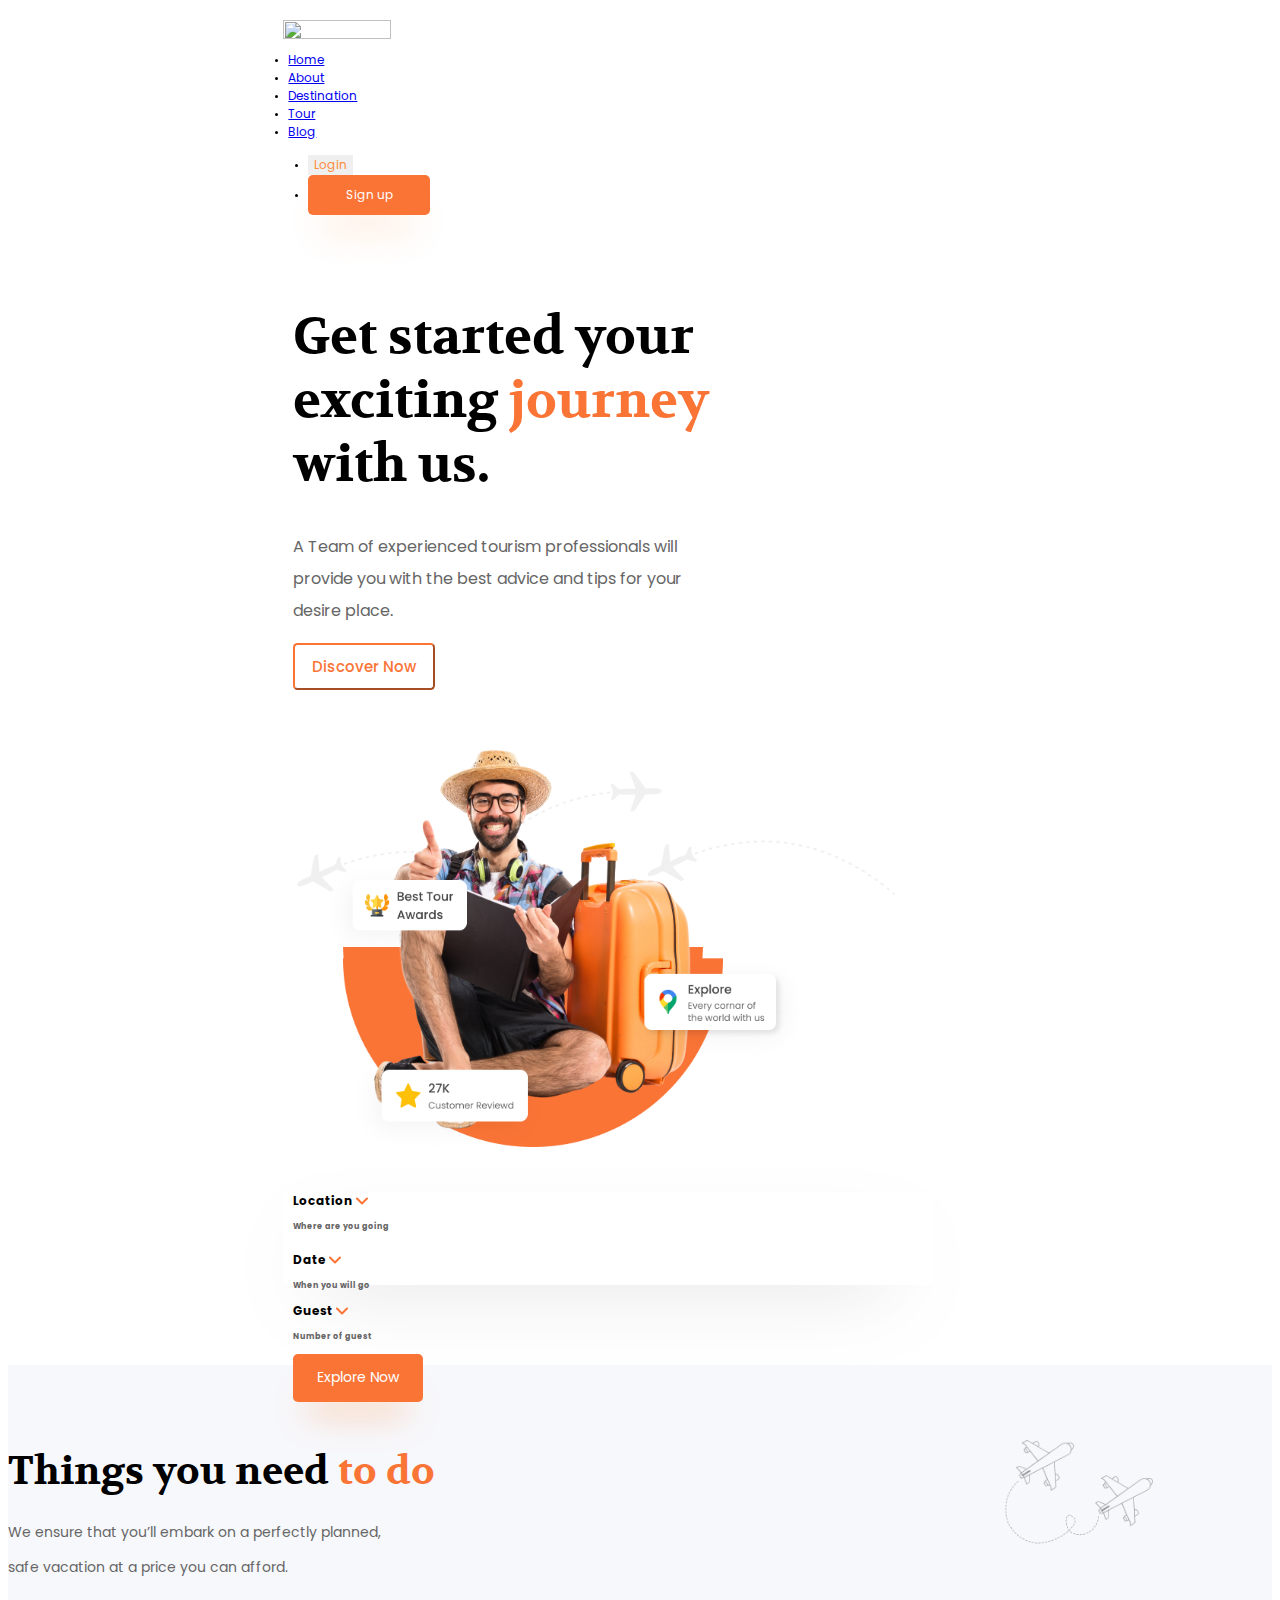
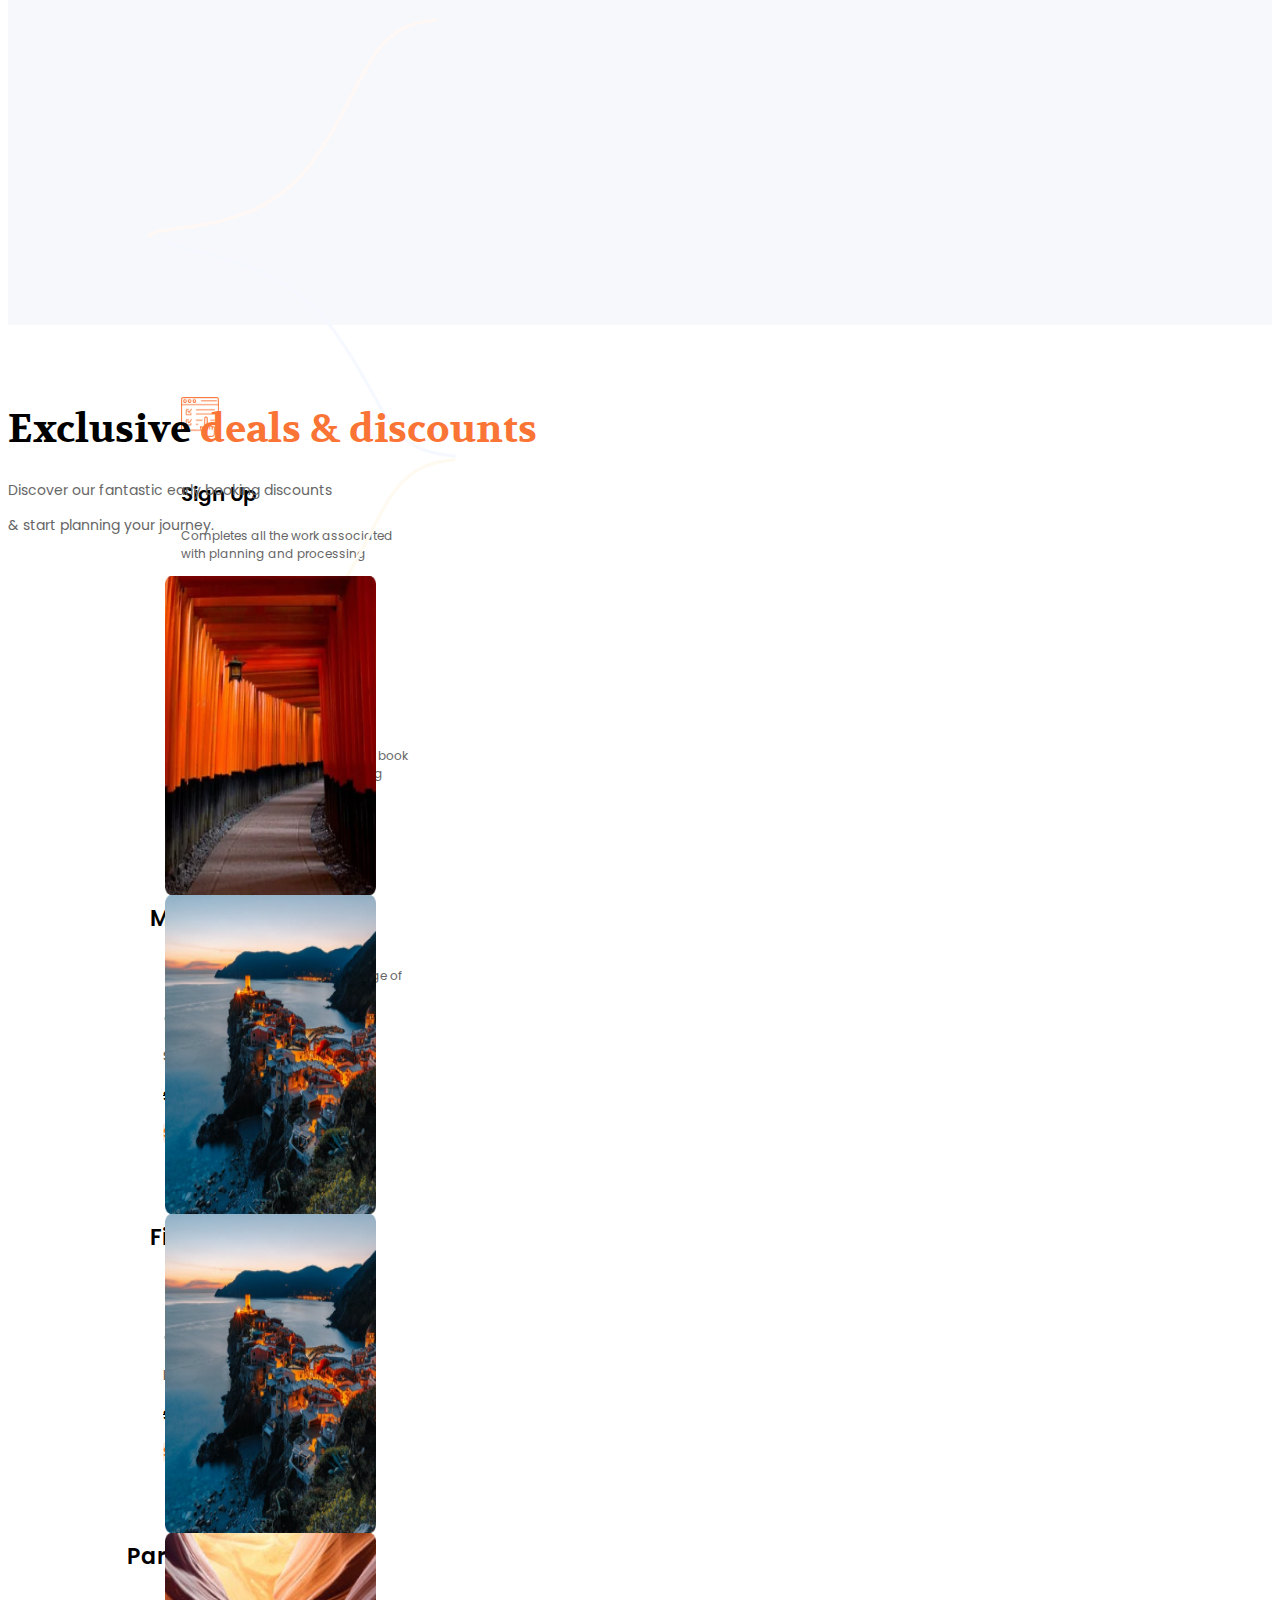
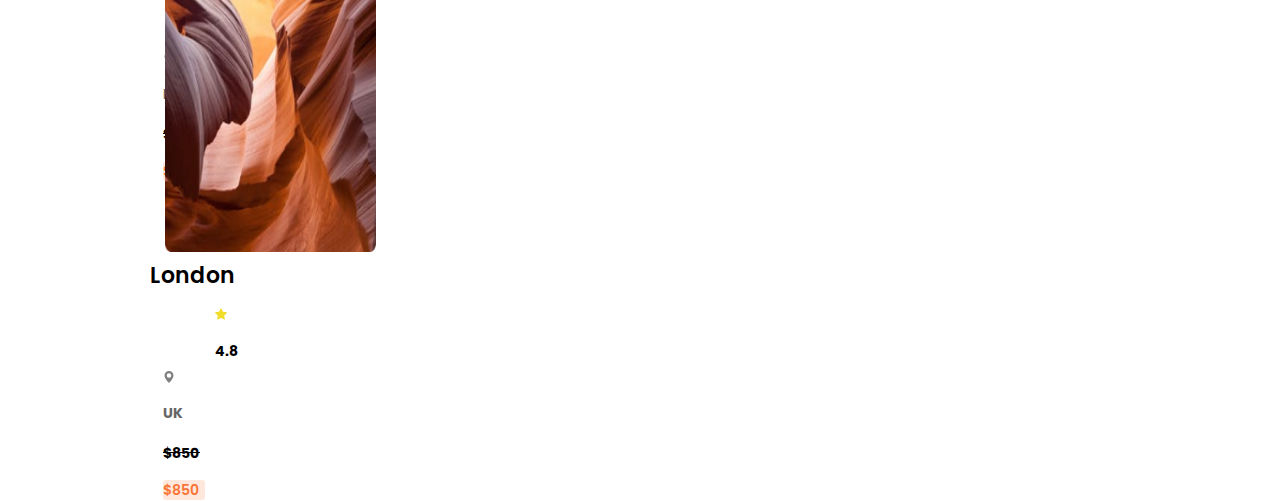
==== Workshop-1/index.html @ 06b434d2 "Completado_#3" ====
<!DOCTYPE html>
<html lang="en">

<head>
    <meta charset="UTF-8">
    <meta name="viewport" content="width=device-width, initial-scale=1.0">
    <title>Document</title>
    <link href="https://cdn.jsdelivr.net/npm/bootstrap@5.0.2/dist/css/bootstrap.min.css" rel="stylesheet"
        integrity="sha384-EVSTQN3/azprG1Anm3QDgpJLIm9Nao0Yz1ztcQTwFspd3yD65VohhpuuCOmLASjC" crossorigin="anonymous">
    <link rel="stylesheet" href="./css/style.css">
    <link rel="preconnect" href="https://fonts.googleapis.com">
    <link rel="preconnect" href="https://fonts.gstatic.com" crossorigin>
    <link href="https://fonts.googleapis.com/css2?family=Volkhov:ital,wght@0,400;0,700;1,400;1,700&display=swap"
        rel="stylesheet">
    <link
        href="https://fonts.googleapis.com/css2?family=Poppins:ital,wght@0,100;0,200;0,300;0,400;0,500;0,600;0,700;0,800;0,900;1,100;1,200;1,300;1,400;1,500;1,600;1,700;1,800;1,900&family=Volkhov:ital,wght@0,400;0,700;1,400;1,700&display=swap"
        rel="stylesheet">
</head>

<body>
    <!--- Espacio Oscar Cruz -->
    <!--<div style="width: 1920px; height: 999px;">-->
    <header style="margin-left: 275.4px; margin-top: 2rem; width: 930px;">
        <nav class="nav-bar navbar-ligth">
            <div class="container-fluid">
                <div class="row">
                    <div class="col-2 d-flex flex-now justify-content-centerr" style=" margin-top: 11px;">
                        <a title="Trabook" href="#"><img src="./imagenes/Logo.png"
                                style="width: 108px; height: 19px;" /></a>
                    </div>
                    <div class="col-8 ">
                        <ul class="navbar-nav d-flex flex-row justify-content-center align-items-center"
                            style="margin-left: -35px;">
                            <li><a href="#" class="nav-link active link-dark m-3 mx-4" id="f-1">Home</a></li>
                            <li><a href="#" class="nav-link active link-dark m-3 mx-4" id="f-1">About</a></li>
                            <li><a href="#" class="nav-link active link-dark m-3 mx-4" id="f-1">Destination</a></li>
                            <li><a href="#" class="nav-link active link-dark m-3 mx-4" id="f-1">Tour</a></li>
                            <li><a href="#" class="nav-link active link-dark" id="f-1">Blog</a></li>
                        </ul>
                    </div>
                    <div class="col-2 d-flex justify-content-center align-items-center" style="margin-left: -15px;">
                        <ul class="navbar-nav d-flex flex-row" style="margin-top: 2px; margin-right: 20px;">
                            <li><button id="f-1" type="button" class="btn btn-primary btn-lg bg-white"
                                    style="margin-right: 42px; color: #FD8D3A; border: none; margin-top: 4px;"> Login
                                </button></li>
                            <li><button id="b-0" type="button" class="btn btn-primary" style="">Sign up </button></li>
                        </ul>
                    </div>
                </div>
            </div>
        </nav>
    </header>
    <div class="container-fluid ">
        <div class="row ">
            <div class="d-flex" style="width: 930px; margin-top: -30px; margin-left: 275.4px;">
                <div class="col-4 " style="width: 420px; height: 382px; margin-left: 0.9375rem; margin-top: 120px;">
                    <h1 id="t-1">Get started your exciting <span> journey </span> with us.</h1>
                    <p id="t-2" class="mt-4">A Team of experienced tourism professionals will provide you with the best
                        advice and tips for your desire place.</p>
                    <button id="b-1" type="button" class="btn btn-outline-success mt-5">Discover Now</button>
                </div>
                <div class="col-8 " style="width: 605px; height: 375px; margin-top: 80px;">
                    <div class="circulo">
                        <img id="img-1" class=" mx-4" src="./Imagenes/Humano2.png" />
                        <img id="img-2" src="./Imagenes/Image.png" />

                    </div>
                </div>
            </div>
        </div>
    </div>
    <div class="container-fluid " style="margin-left: 275.4px; margin-top: 50px; width: 915px;">
        <div id="box-1" class="container " style="width: 650px; height: 93px;">
            <div class="row">
                <div class="d-flex justify-content-center align-items-center "
                    style="margin: 21px auto; height: 51px; width: 630px;">
                    <div class="col-8 ">
                        <div class="row">
                            <div class="d-flex container-fluid">
                                <div id="d-menu" class="col-5  mt-3">
                                    <h1 id="f-menu" style="font-size: 12px;">Location <img
                                            src="./Imagenes/Vector 4855.svg" /></h1>
                                    <h4 id="f-menu2" class="mt-3" style="font-size: 8px;">Where are you going</h4>
                                </div>
                                <div class="col-4  mt-3">
                                    <h1 id="f-menu" style="font-size: 12px;">Date <img
                                            src="./Imagenes/Vector 4855.svg" /></h1>
                                    <h4 id="f-menu2" class="mt-3" style="font-size: 8px;">When you will go</h4>
                                </div>
                                <div class="col-3  mt-3">
                                    <h1 id="f-menu" style="font-size: 12px;">Guest <img
                                            src="./Imagenes/Vector 4855.svg" /></h1>
                                    <h4 id="f-menu2" class="mt-3" style="font-size: 8px;">Number of guest</h4>
                                </div>
                            </div>
                        </div>
                    </div>
                    <div class="col-4  d-flex justify-content-end">
                        <button type="button" id="b-0" style="height: 48px; width: 130px; font-size: 14px;">Explore
                            Now</button>
                    </div>
                </div>
            </div>
        </div>
    </div>
    <div class="container-fluid " style="background-color: #F7F8FC; height: 560px; margin-top: 80px;">
        <img src="./Imagenes/Element-2.png"
            style="margin-left: 990px; margin-top: 75px; width: 155px; height: 105px position: relative;;" />
        <div class="d-flex flex-column justify-content-center align-items-center " style="margin-top: -188px;">
            <h1 id="t-1" style="font-size: 39px; margin-top: 80px;">Things you need <span>to do</span></h1>
            <p id="f-1" class="mt-3" style="font-size: 14px; color: #666666;">We ensure that you’ll embark on a
                perfectly planned, </p>
            <p id="f-1" style="font-size: 14px; color: #666666;">safe vacation at a price you can afford.</p>
        </div>
        <div style="margin: auto; margin-top: 40px; width: 1000px;" class="d-flex justify-content-center ">
            <div class="row row-cols-3 " style="width: 950px; margin: auto;">
                <div class="col  d-flex justify-content-center">
                    <div class="card  bg-white" id="tar-0" style="margin-left: -18px;">
                        <img src="./Imagenes/Vector 4856.png" id="mod" />
                        <img src="./Imagenes/Group (2).png" id="mod-2" />
                        <h1 id="tartex-1" style="margin: 228px 34px;">Sign Up</h1>
                        <p id="f-menu2" style="font-size: 12px; margin: -210px 34px; color: #666666;">Completes all
                            the work associated with planning and processing</p>
                    </div>
                </div>
                <div class="col  d-flex justify-content-center">
                    <div class="card  bg-white" id="tar-0">
                        <img src="./Imagenes/Vector 4856 (1).png" id="mod" />
                        <img src="./Imagenes/Group.png" id="mod-2" />
                        <h1 id="tartex-1" style="margin: 228px 34px;">Worth of money</h1>
                        <p id="f-menu2" style="font-size: 12px; margin: -210px 34px; color: #666666;">After
                            successful access then book from exclusive deals & pricing</p>
                    </div>
                </div>
                <div class="col  d-flex justify-content-center">
                    <div class="card  bg-white" id="tar-0" style="margin-right: -18px;">
                        <img src="./Imagenes/Vector 4857.png" id="mod" />
                        <img src="./Imagenes/Group (1).png" id="mod-2" />
                        <h1 id="tartex-1" style="margin: 228px 34px;">Exiting travel</h1>
                        <p id="f-menu2" style="font-size: 12px; margin: -210px 34px; color: #666666;">Start and
                            explore a wide range of exciting travel experience.</p>
                    </div>
                </div>
            </div>
        </div>
    </div>

    <div class="container-fluid " style="height: 700px;">
        <div class="d-flex flex-column justify-content-center align-items-center ">
            <h1 id="t-1" style="font-size: 39px; margin-top: 80px;">Exclusive <span>deals & discounts</span></h1>
            <p id="f-1" class="mt-3" style="font-size: 14px; color: #666666;">Discover our fantastic early booking
                discounts </p>
            <p id="f-1" style="font-size: 14px; color: #666666;">& start planning your journey.</p>
        </div>
        <div style="margin: auto; margin-top: 40px; width: 1000px;" class="d-flex justify-content-center ">
            <div class="row row-cols-4 " style="width: 950px; margin: auto;">
                <div class="col  d-flex justify-content-center">
                    <div class="card  bg-white" id="tar-1">
                        <img src="./Imagenes/Image (1).png" class="card-img-top" id="mod" />
                        <div class="card-body">
                            <div class="row row-cols-2  card-title text-center">
                                <div class="col ">
                                    <h1 style="margin-left: -15px; margin-top: 5px; font-size: 22px;" id="tartex-1">
                                        Madrid</h1>
                                </div>
                                <div class="col d-flex">
                                    <div class="d-flex" style="margin: 11px 50px;">
                                        <svg style="margin-top: 1.5px;" xmlns="http://www.w3.org/2000/svg" width="12"
                                            height="12" fill="#f0dd2a" class="bi bi-star-fill" viewBox="0 0 16 16">
                                            <path
                                                d="M3.612 15.443c-.386.198-.824-.149-.746-.592l.83-4.73L.173 6.765c-.329-.314-.158-.888.283-.95l4.898-.696L7.538.792c.197-.39.73-.39.927 0l2.184 4.327 4.898.696c.441.062.612.636.282.95l-3.522 3.356.83 4.73c.078.443-.36.79-.746.592L8 13.187l-4.389 2.256z" />
                                        </svg>
                                        <h4 class="ms-2" id="f-menu" style="font-size: 14px;">4.8</h4>
                                    </div>
                                </div>
                            </div>
                            <div class="row row-cols-2  card-title text-center" style="margin-top: -12px;">
                                <div class="col d-flex">
                                    <div class="d-flex" style="margin: 11px -2px;">
                                        <svg style="margin-top: 2px;" xmlns="http://www.w3.org/2000/svg" width="12"
                                            height="12" fill="gray" class="bi bi-geo-alt-fill" viewBox="0 0 16 16">
                                            <path
                                                d="M8 16s6-5.686 6-10A6 6 0 0 0 2 6c0 4.314 6 10 6 10m0-7a3 3 0 1 1 0-6 3 3 0 0 1 0 6" />
                                        </svg>
                                        <h4 class="ms-2" id="f-menu2" style="font-size: 14px;">Spain</h4>
                                    </div>
                                </div>
                                <div class="col d-flex">
                                    <div class="d-flex" style="margin: 11px -2px;">
                                        <h4 id="f-menu" style="font-size: 14px; text-decoration: line-through;">$950
                                        </h4>
                                        <h4 class="ms-4  d-flex justify-content-center align-items-center" id="price">
                                            $850</h4>
                                    </div>
                                </div>
                            </div>
                        </div>
                    </div>
                </div>
                <div class="col  d-flex justify-content-center">
                    <div class="card  bg-white" id="tar-1">
                        <img src="./Imagenes/Image (2).png" class="card-img-top" id="mod" />
                        <div class="card-body">
                            <div class="row row-cols-2  card-title text-center">
                                <div class="col ">
                                    <h1 style="margin-left: -15px; margin-top: 5px; font-size: 22px;" id="tartex-1">
                                        Firenze</h1>
                                </div>
                                <div class="col d-flex">
                                    <div class="d-flex" style="margin: 11px 50px;">
                                        <svg style="margin-top: 1.5px;" xmlns="http://www.w3.org/2000/svg" width="12"
                                            height="12" fill="#f0dd2a" class="bi bi-star-fill" viewBox="0 0 16 16">
                                            <path
                                                d="M3.612 15.443c-.386.198-.824-.149-.746-.592l.83-4.73L.173 6.765c-.329-.314-.158-.888.283-.95l4.898-.696L7.538.792c.197-.39.73-.39.927 0l2.184 4.327 4.898.696c.441.062.612.636.282.95l-3.522 3.356.83 4.73c.078.443-.36.79-.746.592L8 13.187l-4.389 2.256z" />
                                        </svg>
                                        <h4 class="ms-2" id="f-menu" style="font-size: 14px;">4.5</h4>
                                    </div>
                                </div>
                            </div>
                            <div class="row row-cols-2  card-title text-center" style="margin-top: -12px;">
                                <div class="col d-flex">
                                    <div class="d-flex" style="margin: 11px -2px;">
                                        <svg style="margin-top: 2px;" xmlns="http://www.w3.org/2000/svg" width="12"
                                            height="12" fill="gray" class="bi bi-geo-alt-fill" viewBox="0 0 16 16">
                                            <path
                                                d="M8 16s6-5.686 6-10A6 6 0 0 0 2 6c0 4.314 6 10 6 10m0-7a3 3 0 1 1 0-6 3 3 0 0 1 0 6" />
                                        </svg>
                                        <h4 class="ms-2" id="f-menu2" style="font-size: 14px;">Italy</h4>
                                    </div>
                                </div>
                                <div class="col d-flex">
                                    <div class="d-flex" style="margin: 11px -2px;">
                                        <h4 id="f-menu" style="font-size: 14px; text-decoration: line-through;">$850
                                        </h4>
                                        <h4 class="ms-4  d-flex justify-content-center align-items-center" id="price">
                                            $750</h4>
                                    </div>
                                </div>
                            </div>
                        </div>
                    </div>
                </div>
                <div class="col  d-flex justify-content-center">
                    <div class="card  bg-white" id="tar-1">
                        <img src="./Imagenes/Image (2).png" class="card-img-top" id="mod" />
                        <div class="card-body">
                            <div class="row row-cols-2  card-title text-center">
                                <div class="col ">
                                    <h1 style="margin-left: -38px; margin-top: 5px; font-size: 22px;" id="tartex-1">
                                        Paris</h1>
                                </div>
                                <div class="col d-flex">
                                    <div class="d-flex" style="margin: 11px 50px;">
                                        <svg style="margin-top: 1.5px;" xmlns="http://www.w3.org/2000/svg" width="12"
                                            height="12" fill="#f0dd2a" class="bi bi-star-fill" viewBox="0 0 16 16">
                                            <path
                                                d="M3.612 15.443c-.386.198-.824-.149-.746-.592l.83-4.73L.173 6.765c-.329-.314-.158-.888.283-.95l4.898-.696L7.538.792c.197-.39.73-.39.927 0l2.184 4.327 4.898.696c.441.062.612.636.282.95l-3.522 3.356.83 4.73c.078.443-.36.79-.746.592L8 13.187l-4.389 2.256z" />
                                        </svg>
                                        <h4 class="ms-2" id="f-menu" style="font-size: 14px;">4.4</h4>
                                    </div>
                                </div>
                            </div>
                            <div class="row row-cols-2  card-title text-center" style="margin-top: -12px;">
                                <div class="col d-flex">
                                    <div class="d-flex" style="margin: 11px -2px;">
                                        <svg style="margin-top: 2px;" xmlns="http://www.w3.org/2000/svg" width="12"
                                            height="12" fill="gray" class="bi bi-geo-alt-fill" viewBox="0 0 16 16">
                                            <path
                                                d="M8 16s6-5.686 6-10A6 6 0 0 0 2 6c0 4.314 6 10 6 10m0-7a3 3 0 1 1 0-6 3 3 0 0 1 0 6" />
                                        </svg>
                                        <h4 class="ms-2" id="f-menu2" style="font-size: 14px;">France</h4>
                                    </div>
                                </div>
                                <div class="col d-flex">
                                    <div class="d-flex" style="margin: 11px -2px;">
                                        <h4 id="f-menu" style="font-size: 14px; text-decoration: line-through;">$699
                                        </h4>
                                        <h4 class="ms-4  d-flex justify-content-center align-items-center" id="price">
                                            $599</h4>
                                    </div>
                                </div>
                            </div>
                        </div>
                    </div>
                </div>
                <div class="col  d-flex justify-content-center">
                    <div class="card  bg-white" id="tar-1">
                        <img src="./Imagenes/Image (3).png" class="card-img-top" id="mod" />
                        <div class="card-body">
                            <div class="row row-cols-2  card-title text-center">
                                <div class="col ">
                                    <h1 style="margin-left: -15px; margin-top: 5px; font-size: 22px;" id="tartex-1">
                                        London</h1>
                                </div>
                                <div class="col d-flex">
                                    <div class="d-flex" style="margin: 11px 50px;">
                                        <svg style="margin-top: 1.5px;" xmlns="http://www.w3.org/2000/svg" width="12"
                                            height="12" fill="#f0dd2a" class="bi bi-star-fill" viewBox="0 0 16 16">
                                            <path
                                                d="M3.612 15.443c-.386.198-.824-.149-.746-.592l.83-4.73L.173 6.765c-.329-.314-.158-.888.283-.95l4.898-.696L7.538.792c.197-.39.73-.39.927 0l2.184 4.327 4.898.696c.441.062.612.636.282.95l-3.522 3.356.83 4.73c.078.443-.36.79-.746.592L8 13.187l-4.389 2.256z" />
                                        </svg>
                                        <h4 class="ms-2" id="f-menu" style="font-size: 14px;">4.8</h4>
                                    </div>
                                </div>
                            </div>
                            <div class="row row-cols-2  card-title text-center" style="margin-top: -12px;">
                                <div class="col d-flex">
                                    <div class="d-flex" style="margin: 11px -2px;">
                                        <svg style="margin-top: 2px;" xmlns="http://www.w3.org/2000/svg" width="12"
                                            height="12" fill="gray" class="bi bi-geo-alt-fill" viewBox="0 0 16 16">
                                            <path
                                                d="M8 16s6-5.686 6-10A6 6 0 0 0 2 6c0 4.314 6 10 6 10m0-7a3 3 0 1 1 0-6 3 3 0 0 1 0 6" />
                                        </svg>
                                        <h4 class="ms-2" id="f-menu2" style="font-size: 14px;">UK</h4>
                                    </div>
                                </div>
                                <div class="col d-flex">
                                    <div class="d-flex" style="margin: 11px -2px;">
                                        <h4 id="f-menu" style="font-size: 14px; text-decoration: line-through;">$850
                                        </h4>
                                        <h4 class="ms-4  d-flex justify-content-center align-items-center" id="price">
                                            $850</h4>
                                    </div>
                                </div>
                            </div>
                        </div>
                    </div>
                </div>
            </div>
        </div>
    </div>
    <div style="height: 600px;">

    </div>
    <!--</div>-->
    <!--/////////////////////-->




    <!-- Espacio Juan Pablo  -->
    <!--/////////////////////-->





    <!--Espacio Juan Fernando-->
    <!--/////////////////////-->
</body>

</html>
---- Workshop-1/css/style.css ----
:root{
    --color-primario:rgb(250, 116, 54);    
    --color-secundario:black;
    --color-fondo: #FEFCFB;
}

html{       
    box-sizing: border-box;
    font-size: 62.5%;
    scroll-snap-type: y mandatory;
}
    
*, *:before, *:after {
    box-sizing: inherit;
}


#f-1{
    font-family: "Poppins", sans-serif;
    font-size: 12px;

}

#b-0{
    font-family: "Poppins", sans-serif;
    font-size: 12px;    
    box-shadow: -1px 28px 34px -16px rgba(253,141,58,0.44);
    width: 122px; 
    height: 40px; 
    background-color:  #FA7436; 
    color: white; 
    border: none;
    border-radius: 5px;
}

span{
    color: var(--color-primario);
}

#t-1{
    font-size: 51px;
    font-family: 'Volkhov', serif;
    font-weight: 700;
    font-style: bold;
}
#t-2{
    font-size: 16px;
    font-family: "Poppins", sans-serif;
    text-align: left;
    line-height: 32px;
    color: #666666;
}
#b-1{
    border-color: var(--color-primario);
    background-color: white;
    color: var(--color-primario);
    border-radius: 4.5px 4.5px 4.5px 4.5px;
    width: 142px;   
    height: 47px;
    font-family: "Poppins", sans-serif;
    font-size: 15px;
    font-weight: 500;
    font-style: medium;
}


.circulo{
        border-radius: 50%;
        width: 360px;
        height: 360px;
        margin-left: 60px;
        margin-top: 7.5px;
        background:  linear-gradient(to top,#FA7436 50%,white 0);
}

#img-1{
    margin-top: -20px;
    height: 400px;
    width: 380px;
}

#img-2{
    width: 598px;
    margin-left: -46px;
    margin-top: -482px;
}

#box-1{
    border-radius: 6px;
    background-color: #ffffff;
    box-shadow: -5px 28px 80px -42px rgba(0,0,0,0.6);
}
#f-menu{
    font-family: "Poppins", sans-serif;
}
#f-menu2{
    font-family: "Poppins", sans-serif;
    color: #666666;
}
#d-menu{
    height: 51px;
}
#tar-0{
    height: 220px;
    width: 291px;
    border-radius: 6px;
    border: none;
}

#tar-1{
    height: 319px;
    width: 211px;
    border-radius: 6px;
    
}

#mod{
    height: 100%;
    width: 100%;
}
#mod-2{
    height: 40px;
    width: 38px;
    margin: -188px 34px;
}

#tartex-1{
    font-family: "Poppins", sans-serif;
    font-weight: 600;
    font-style: bold;
    font-size: 20px;
}

#price{
    margin-top: -2px;
    background-color: rgba(255, 231, 219, 1);
    color: var(--color-primario);
    width: 42px;
    height: 20px;
    border-radius: 3px;
    font-family: "Poppins", sans-serif;
    font-weight: 600;
    font-style: bold;
    font-size: 14px;
}

.cuadrado {
    width: 150px;           /* Ancho de 150 píxeles */
    height: 150px;          /* Alto de 150 píxeles */
    background: red;        /* Fondo de color rojo */
    border: 1px solid #000; /* Borde color negro y de 1 píxel de grosor */
  }
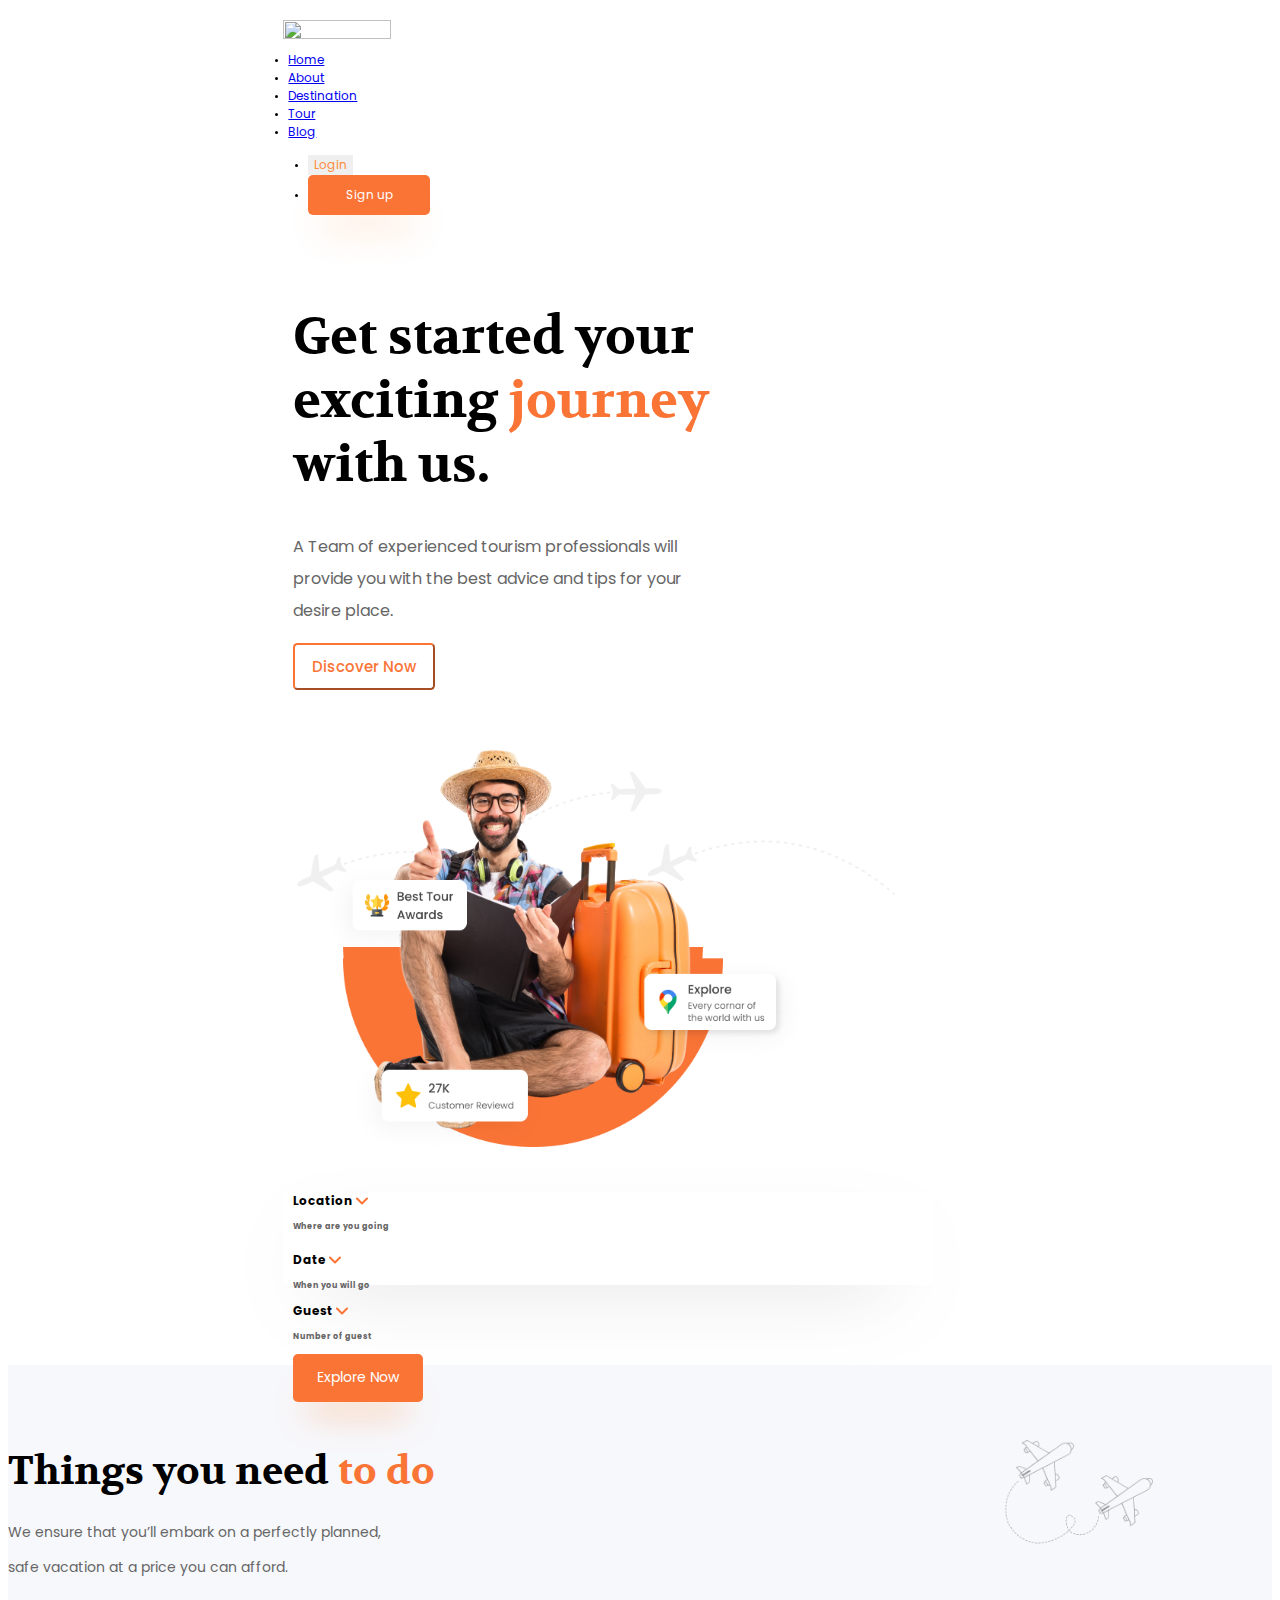
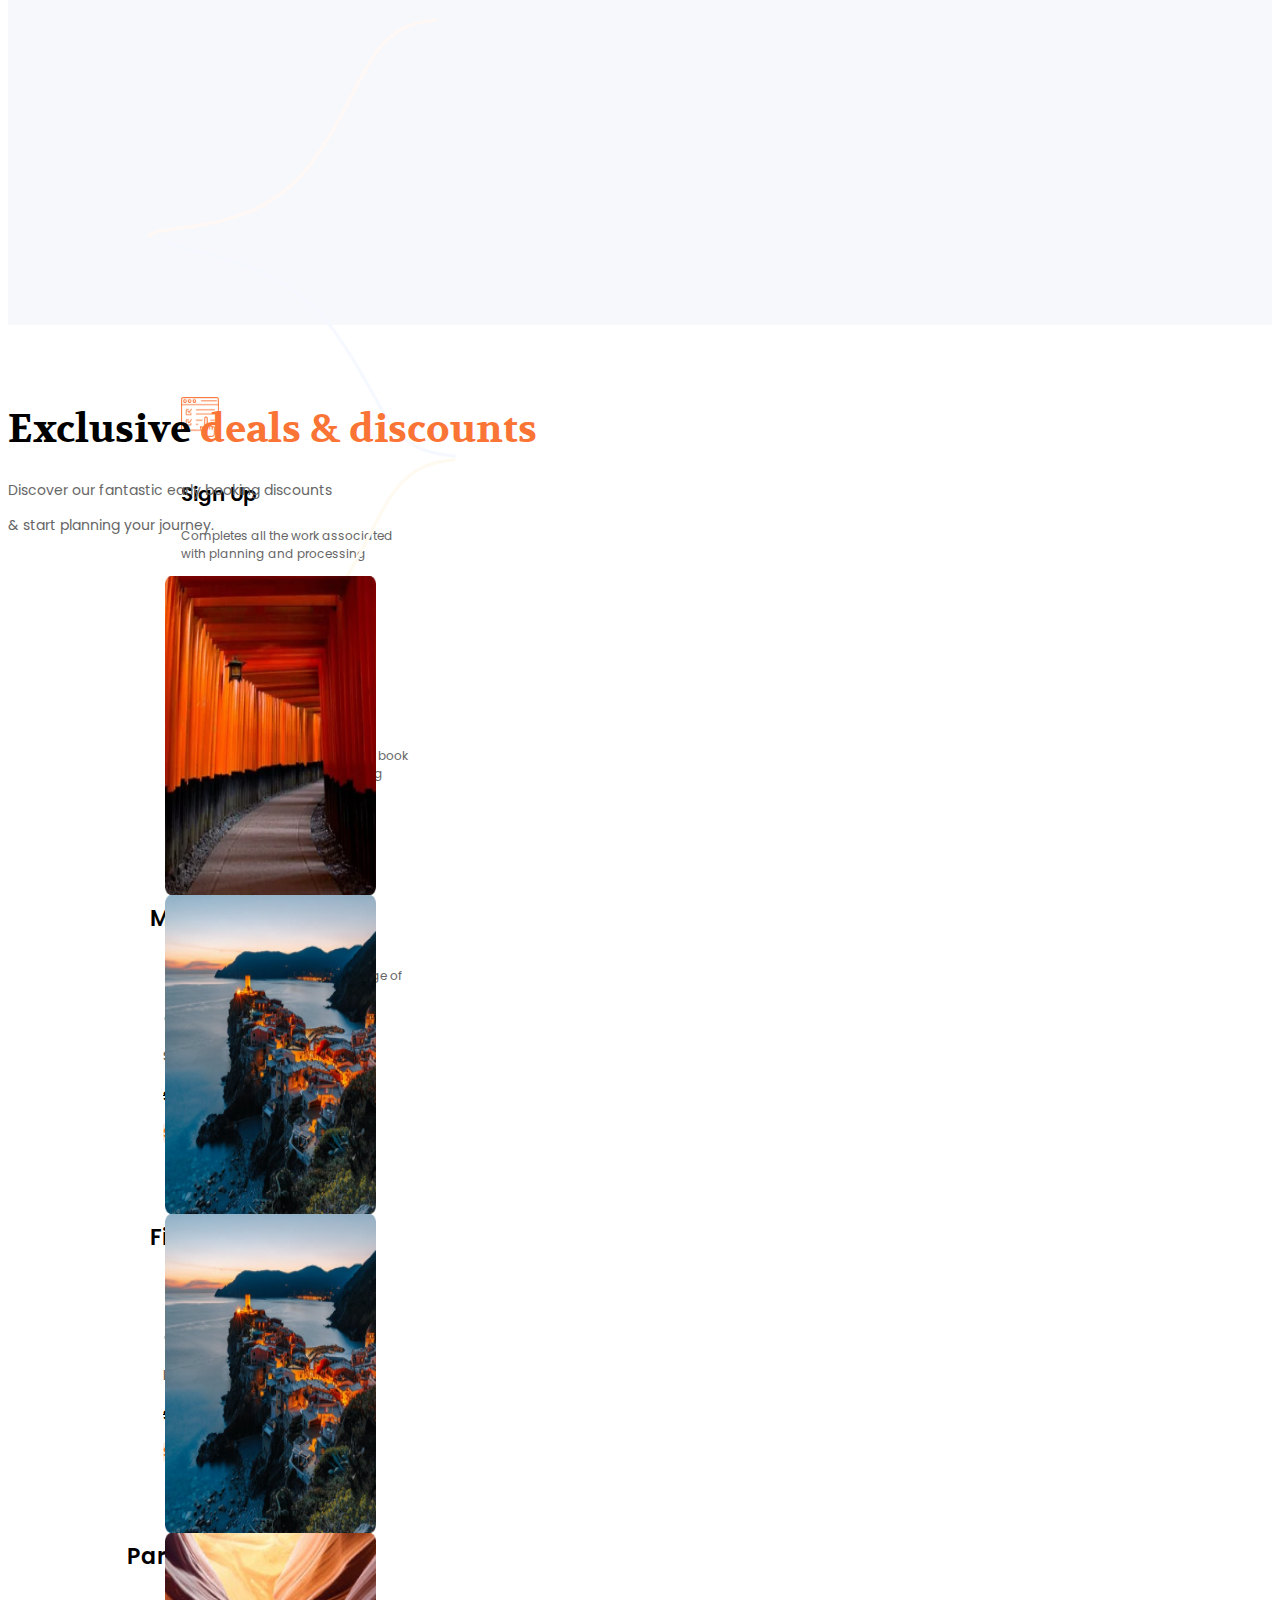
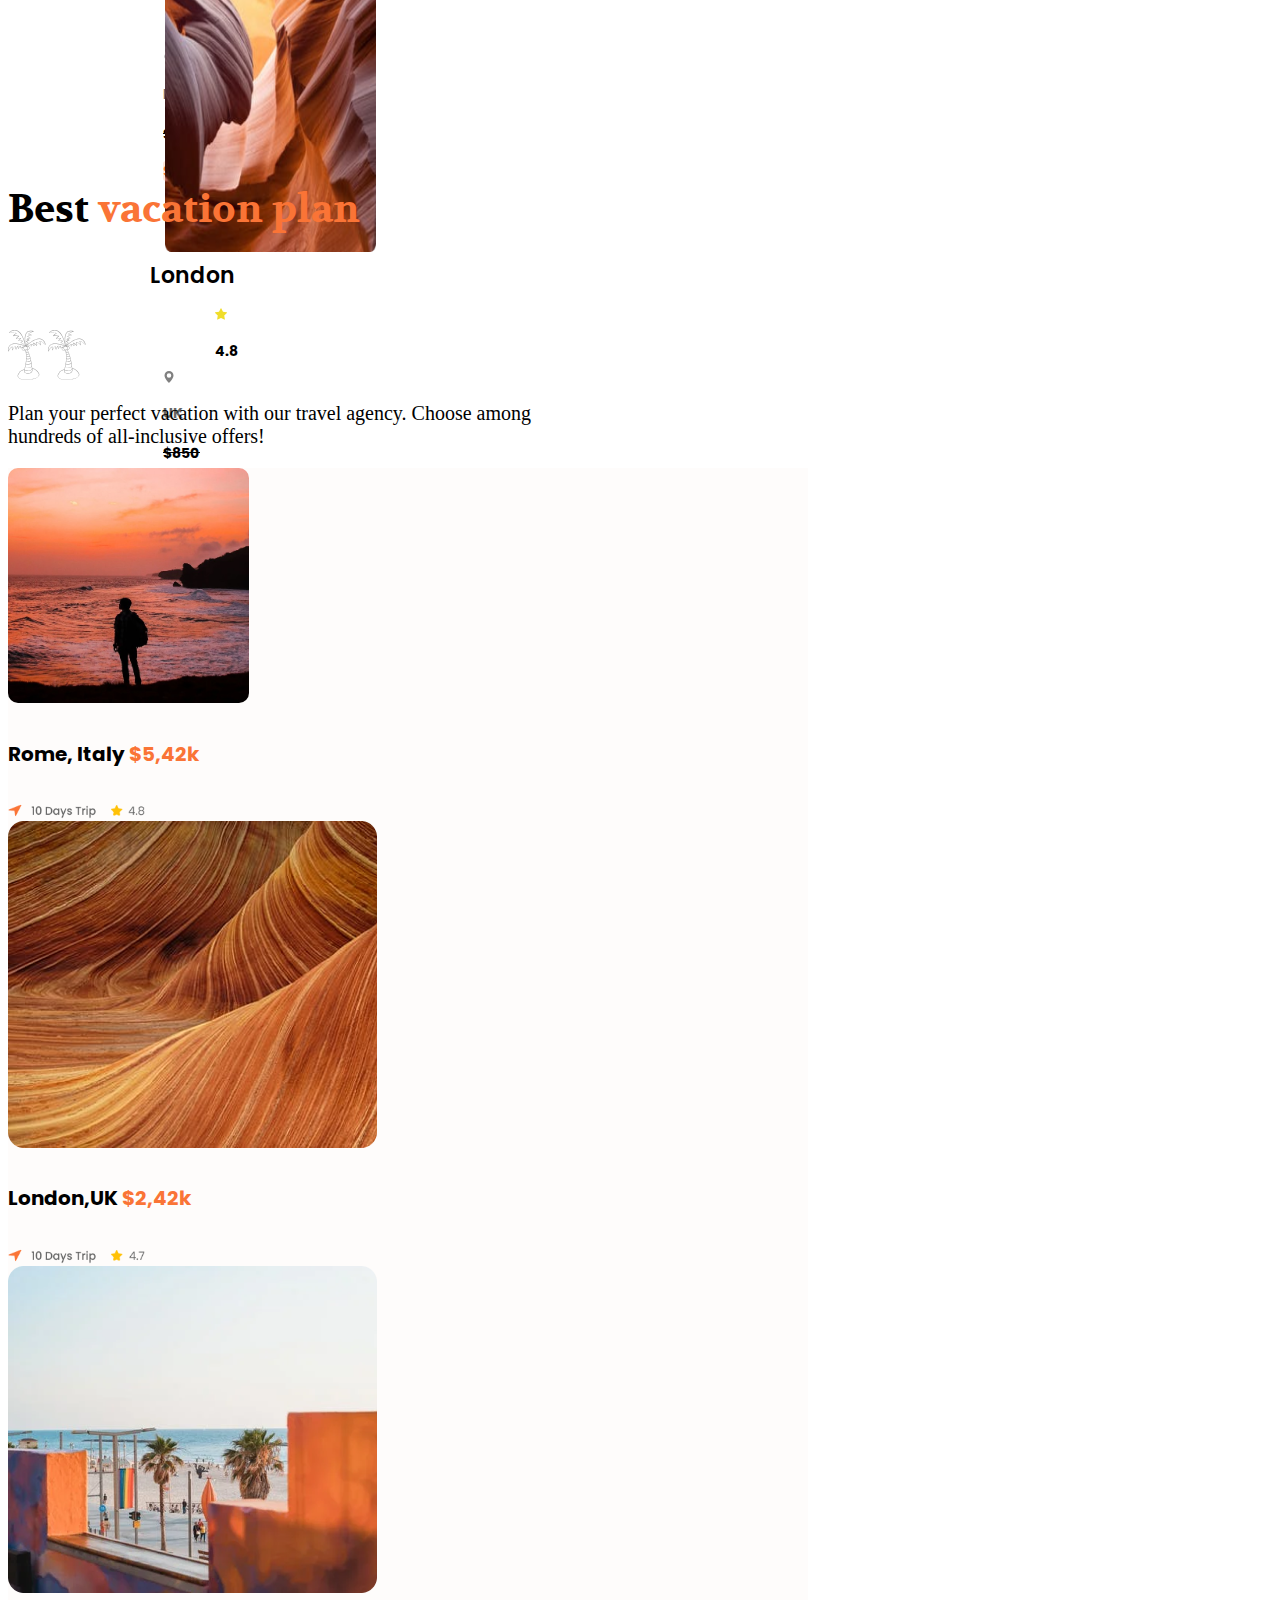
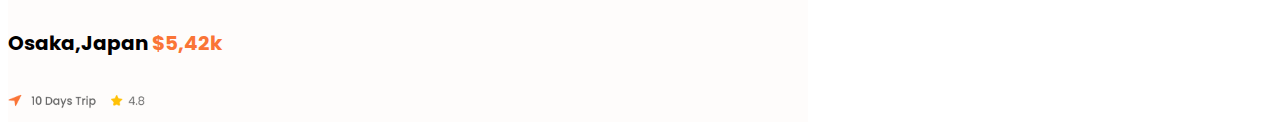
==== commit 46ed43fd: "Actualizacion - #4" ====
--- a/Workshop-1/index.html
+++ b/Workshop-1/index.html
@@ -346,7 +346,63 @@
 
 
     <!--Espacio Juan Fernando-->
-    <!--/////////////////////-->
+
+    <div class="container-fluid" style="height: 600px; margin-top: 80px;">
+        <div class="d-flex flex-column justify-content-center align-items-center">
+            <div class="d-flex align-items-center">
+                <h1 id="t-1" style="font-size: 39px; margin-top: 80px; margin-right: 20px;">
+                    Best <span> vacation plan</span>
+                </h1>
+                <img src="./Imagenes/palm.svg" style="height: 50px; margin-top: 60px;">
+                <img src="./Imagenes/palm.svg" alt="" style="height: 50px; margin-top: 70px;">
+            </div>
+            <p class="my-5 mx-5" style="max-width: 550px; font-size: 20px;">
+                Plan your perfect vacation with our travel agency. Choose among
+                hundreds of all-inclusive offers!
+            </p>
+        </div>
+        <div class="card-group mx-auto" style="max-width: 800px;">
+            <div class="card mx-3" id="country-card">
+                <img src="./Imagenes/Rome.jpg" class="card-img-top" alt="..."
+                    style="max-height: 235.13px; border-radius: 10px" />
+                <div class="card-body">
+                    <h5 class="card-title d-flex justify-content-between align-items-center px-3 py-2">
+                        Rome, Italy <span>$5,42k</span>
+                    </h5>
+                    <div class="d-flex justify-content-between align-items-center px-3 py-3">
+                        <img src="./Imagenes/tenDays.png" alt="" style="width: 100px; height: 17px" />
+                        <img src="./Imagenes/stars4.8.png" alt="" style="height: 17px" />
+                    </div>
+                </div>
+            </div>
+            <div class="card mx-3" id="country-card">
+                <img src="./Imagenes/London.png" class="card-img-top" alt="..." />
+                <div class="card-body">
+                    <h5 class="card-title d-flex justify-content-between align-items-center px-3 py-2">
+                        London,UK <span>$2,42k</span>
+                    </h5>
+                    <div class="d-flex justify-content-between align-items-center px-3 py-3">
+                        <img src="./Imagenes/tenDays.png" alt="" style="width: 100px; height: 17px" />
+                        <img src="./Imagenes/stars4.7.png" alt="" style="height: 17px" />
+                    </div>
+                </div>
+            </div>
+            <div class="card mx-3" id="country-card">
+                <img src="./Imagenes/Osaka.png" class="card-img-top" alt="..." />
+                <div class="card-body">
+                    <h5 class="card-title d-flex justify-content-between align-items-center px-3 py-2">
+                        Osaka,Japan <span>$5,42k</span>
+                    </h5>
+                    <div class="d-flex justify-content-between align-items-center px-3 py-3">
+                        <img src="./Imagenes/tenDays.png" alt="" style="width: 100px; height: 17px" />
+                        <img src="./Imagenes/stars4.8.png" alt="" style="height: 17px" />
+                    </div>
+                </div>
+            </div>
+                
+        </div>
+
+        <!--/////////////////////-->
 </body>
 
 </html>--- a/Workshop-1/css/style.css
+++ b/Workshop-1/css/style.css
@@ -1,7 +1,7 @@
 :root{
     --color-primario:rgb(250, 116, 54);    
     --color-secundario:black;
-    --color-fondo: #FEFCFB;
+    --color-fondo: #F7F8FC;
 }
 
 html{       
@@ -149,4 +149,16 @@
     height: 150px;          /* Alto de 150 píxeles */
     background: red;        /* Fondo de color rojo */
     border: 1px solid #000; /* Borde color negro y de 1 píxel de grosor */
+  }
+
+ .card-group {
+    background-color: #fefcfb;
+  }
+  h5 {
+    font-family: "Poppins", sans-serif;
+    font-size: 20px;
+  }
+  #country-card {
+    border: 2px;
+    box-shadow: 0px 0px 10px 2px rgba(102, 102, 102, 0.13);
   }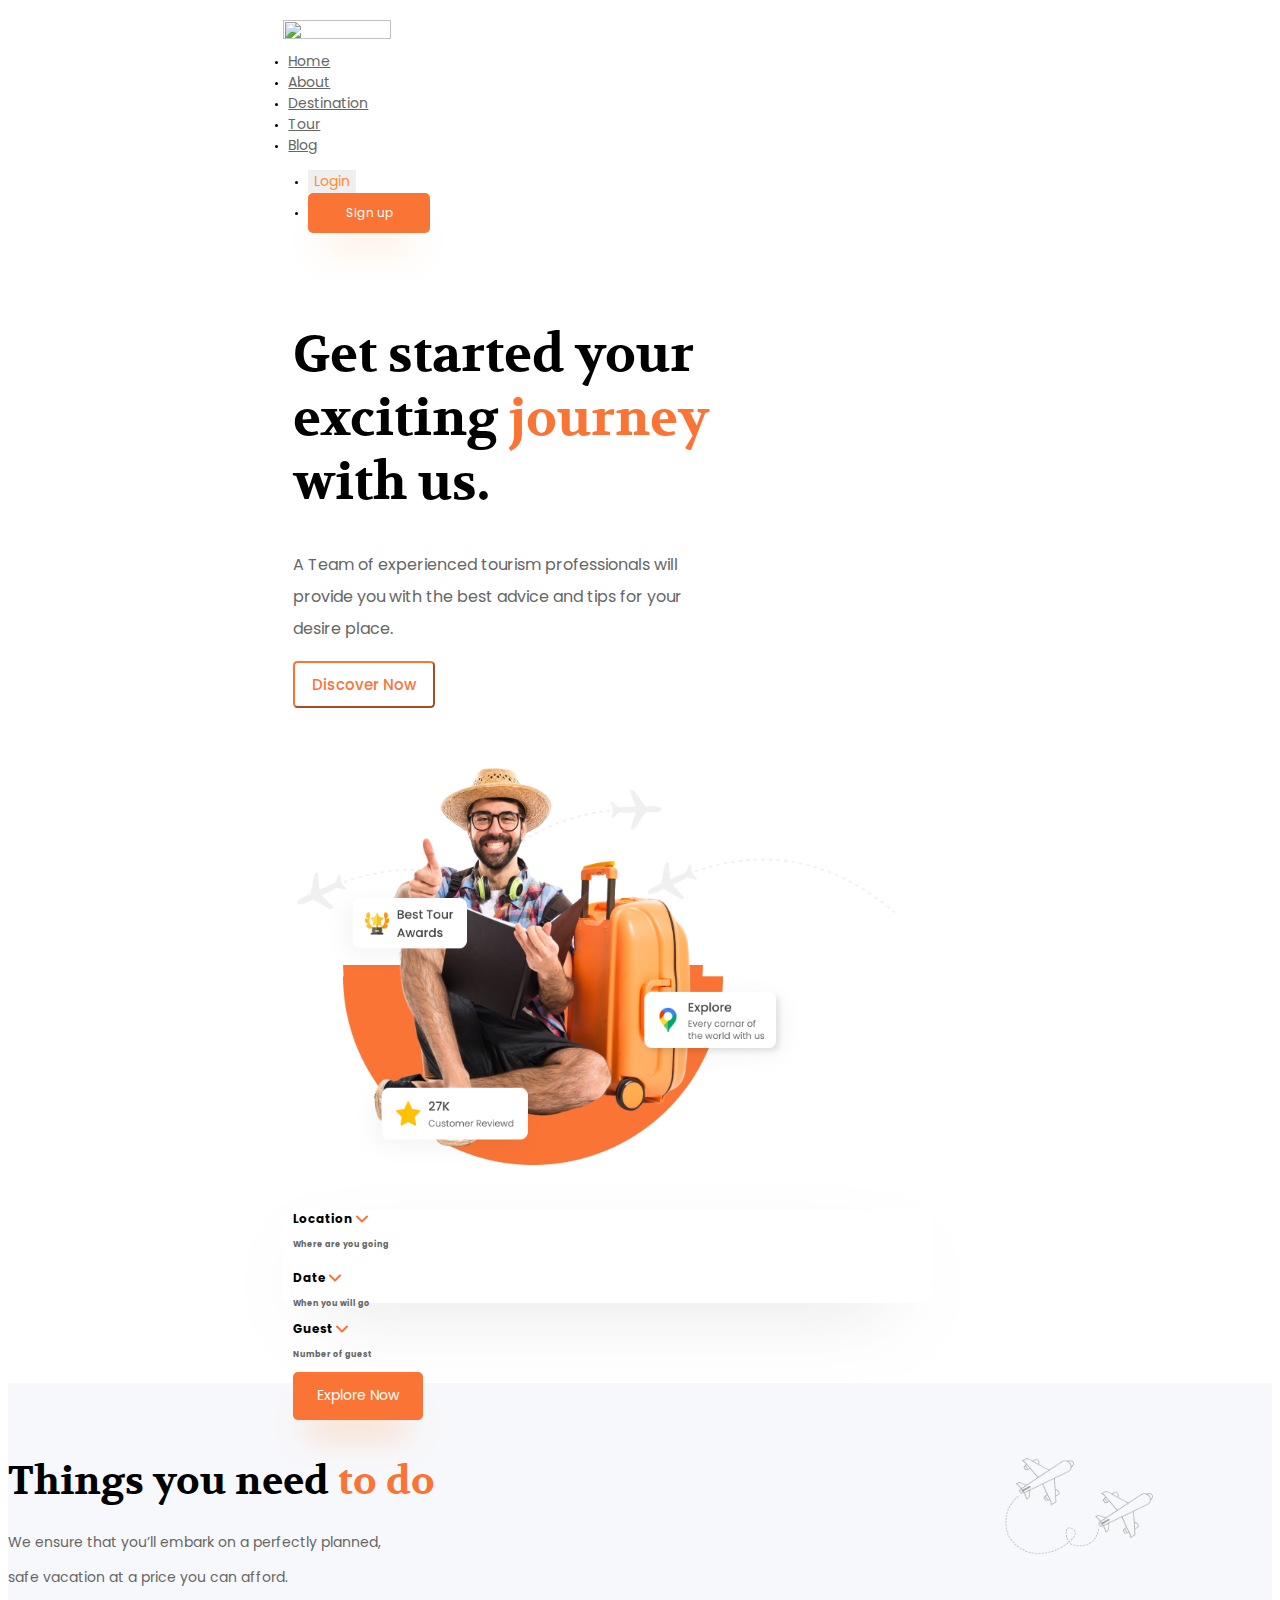
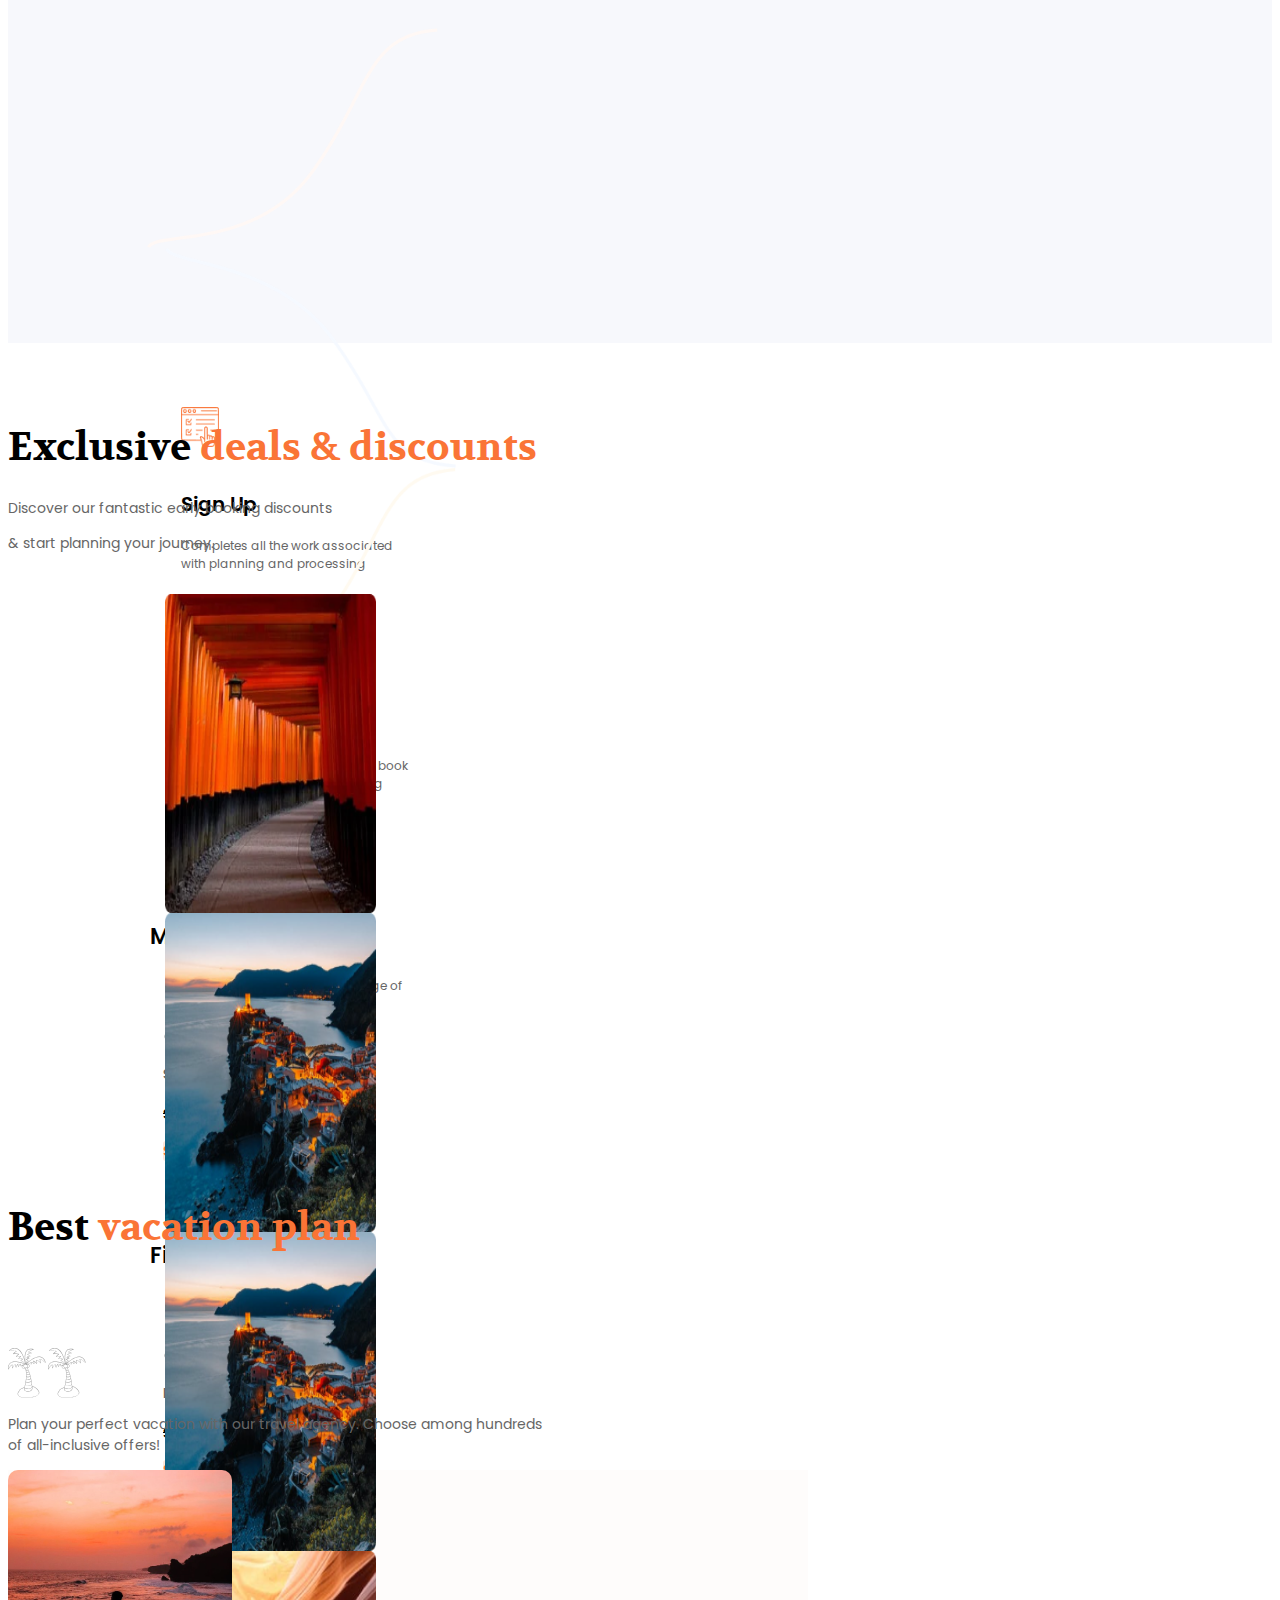
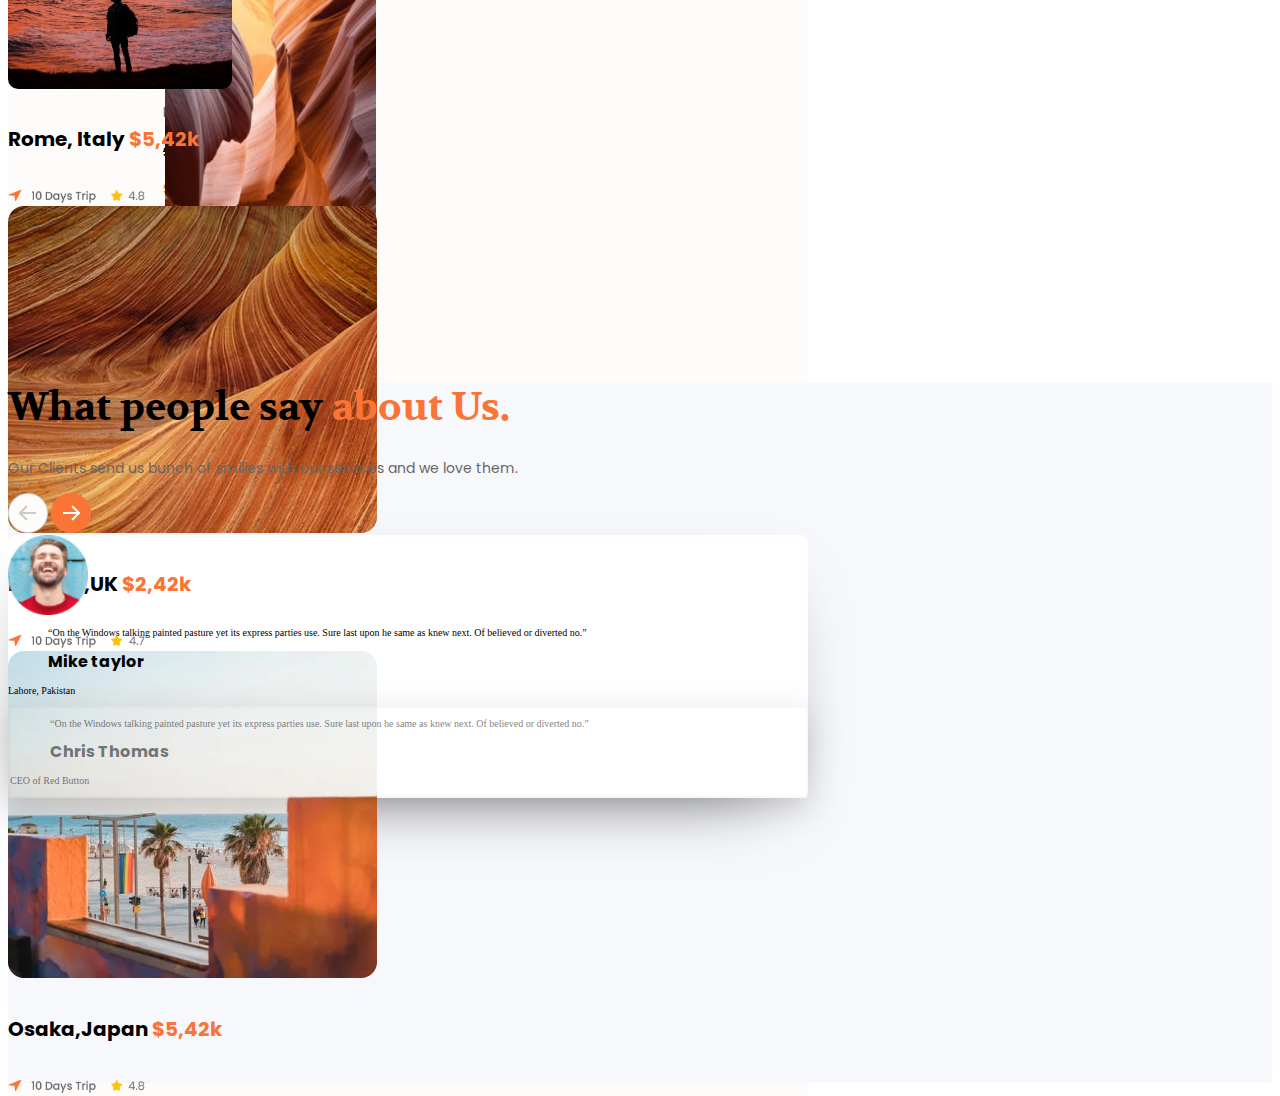
==== commit 5818b3eb: "Terminé la parte de What People say about Us" ====
--- a/Workshop-1/index.html
+++ b/Workshop-1/index.html
@@ -1,408 +1,842 @@
 <!DOCTYPE html>
 <html lang="en">
+  <head>
+    <meta charset="UTF-8" />
+    <meta name="viewport" content="width=device-width, initial-scale=1.0" />
+    <title>Document</title>
+    <link
+      href="https://cdn.jsdelivr.net/npm/bootstrap@5.0.2/dist/css/bootstrap.min.css"
+      rel="stylesheet"
+      integrity="sha384-EVSTQN3/azprG1Anm3QDgpJLIm9Nao0Yz1ztcQTwFspd3yD65VohhpuuCOmLASjC"
+      crossorigin="anonymous"
+    />
+    <link rel="stylesheet" href="./css/style.css" />
+    <link rel="preconnect" href="https://fonts.googleapis.com" />
+    <link rel="preconnect" href="https://fonts.gstatic.com" crossorigin />
+    <link
+      href="https://fonts.googleapis.com/css2?family=Volkhov:ital,wght@0,400;0,700;1,400;1,700&display=swap"
+      rel="stylesheet"
+    />
+    <link
+      href="https://fonts.googleapis.com/css2?family=Poppins:ital,wght@0,100;0,200;0,300;0,400;0,500;0,600;0,700;0,800;0,900;1,100;1,200;1,300;1,400;1,500;1,600;1,700;1,800;1,900&family=Volkhov:ital,wght@0,400;0,700;1,400;1,700&display=swap"
+      rel="stylesheet"
+    />
+  </head>
 
-<head>
-    <meta charset="UTF-8">
-    <meta name="viewport" content="width=device-width, initial-scale=1.0">
-    <title>Document</title>
-    <link href="https://cdn.jsdelivr.net/npm/bootstrap@5.0.2/dist/css/bootstrap.min.css" rel="stylesheet"
-        integrity="sha384-EVSTQN3/azprG1Anm3QDgpJLIm9Nao0Yz1ztcQTwFspd3yD65VohhpuuCOmLASjC" crossorigin="anonymous">
-    <link rel="stylesheet" href="./css/style.css">
-    <link rel="preconnect" href="https://fonts.googleapis.com">
-    <link rel="preconnect" href="https://fonts.gstatic.com" crossorigin>
-    <link href="https://fonts.googleapis.com/css2?family=Volkhov:ital,wght@0,400;0,700;1,400;1,700&display=swap"
-        rel="stylesheet">
-    <link
-        href="https://fonts.googleapis.com/css2?family=Poppins:ital,wght@0,100;0,200;0,300;0,400;0,500;0,600;0,700;0,800;0,900;1,100;1,200;1,300;1,400;1,500;1,600;1,700;1,800;1,900&family=Volkhov:ital,wght@0,400;0,700;1,400;1,700&display=swap"
-        rel="stylesheet">
-</head>
-
-<body>
+  <body>
     <!--- Espacio Oscar Cruz -->
     <!--<div style="width: 1920px; height: 999px;">-->
-    <header style="margin-left: 275.4px; margin-top: 2rem; width: 930px;">
-        <nav class="nav-bar navbar-ligth">
-            <div class="container-fluid">
-                <div class="row">
-                    <div class="col-2 d-flex flex-now justify-content-centerr" style=" margin-top: 11px;">
-                        <a title="Trabook" href="#"><img src="./imagenes/Logo.png"
-                                style="width: 108px; height: 19px;" /></a>
-                    </div>
-                    <div class="col-8 ">
-                        <ul class="navbar-nav d-flex flex-row justify-content-center align-items-center"
-                            style="margin-left: -35px;">
-                            <li><a href="#" class="nav-link active link-dark m-3 mx-4" id="f-1">Home</a></li>
-                            <li><a href="#" class="nav-link active link-dark m-3 mx-4" id="f-1">About</a></li>
-                            <li><a href="#" class="nav-link active link-dark m-3 mx-4" id="f-1">Destination</a></li>
-                            <li><a href="#" class="nav-link active link-dark m-3 mx-4" id="f-1">Tour</a></li>
-                            <li><a href="#" class="nav-link active link-dark" id="f-1">Blog</a></li>
-                        </ul>
-                    </div>
-                    <div class="col-2 d-flex justify-content-center align-items-center" style="margin-left: -15px;">
-                        <ul class="navbar-nav d-flex flex-row" style="margin-top: 2px; margin-right: 20px;">
-                            <li><button id="f-1" type="button" class="btn btn-primary btn-lg bg-white"
-                                    style="margin-right: 42px; color: #FD8D3A; border: none; margin-top: 4px;"> Login
-                                </button></li>
-                            <li><button id="b-0" type="button" class="btn btn-primary" style="">Sign up </button></li>
-                        </ul>
-                    </div>
+    <header style="margin-left: 275.4px; margin-top: 2rem; width: 930px">
+      <nav class="nav-bar navbar-ligth">
+        <div class="container-fluid">
+          <div class="row">
+            <div
+              class="col-2 d-flex flex-now justify-content-centerr"
+              style="margin-top: 11px"
+            >
+              <a title="Trabook" href="#"
+                ><img
+                  src="./imagenes/Logo.png"
+                  style="width: 108px; height: 19px"
+              /></a>
+            </div>
+            <div class="col-8">
+              <ul
+                class="navbar-nav d-flex flex-row justify-content-center align-items-center"
+                style="margin-left: -35px"
+              >
+                <li>
+                  <a
+                    href="#"
+                    class="nav-link active link-dark m-3 mx-4"
+                    id="f-1"
+                    >Home</a
+                  >
+                </li>
+                <li>
+                  <a
+                    href="#"
+                    class="nav-link active link-dark m-3 mx-4"
+                    id="f-1"
+                    >About</a
+                  >
+                </li>
+                <li>
+                  <a
+                    href="#"
+                    class="nav-link active link-dark m-3 mx-4"
+                    id="f-1"
+                    >Destination</a
+                  >
+                </li>
+                <li>
+                  <a
+                    href="#"
+                    class="nav-link active link-dark m-3 mx-4"
+                    id="f-1"
+                    >Tour</a
+                  >
+                </li>
+                <li>
+                  <a href="#" class="nav-link active link-dark" id="f-1"
+                    >Blog</a
+                  >
+                </li>
+              </ul>
+            </div>
+            <div
+              class="col-2 d-flex justify-content-center align-items-center"
+              style="margin-left: -15px"
+            >
+              <ul
+                class="navbar-nav d-flex flex-row"
+                style="margin-top: 2px; margin-right: 20px"
+              >
+                <li>
+                  <button
+                    id="f-1"
+                    type="button"
+                    class="btn btn-primary btn-lg bg-white"
+                    style="
+                      margin-right: 42px;
+                      color: #fd8d3a;
+                      border: none;
+                      margin-top: 4px;
+                    "
+                  >
+                    Login
+                  </button>
+                </li>
+                <li>
+                  <button id="b-0" type="button" class="btn btn-primary">
+                    Sign up
+                  </button>
+                </li>
+              </ul>
+            </div>
+          </div>
+        </div>
+      </nav>
+    </header>
+    <div class="container-fluid">
+      <div class="row">
+        <div
+          class="d-flex"
+          style="width: 930px; margin-top: -30px; margin-left: 275.4px"
+        >
+          <div
+            class="col-4"
+            style="
+              width: 420px;
+              height: 382px;
+              margin-left: 0.9375rem;
+              margin-top: 120px;
+            "
+          >
+            <h1 id="t-1">
+              Get started your exciting <span> journey </span> with us.
+            </h1>
+            <p id="t-2" class="mt-4">
+              A Team of experienced tourism professionals will provide you with
+              the best advice and tips for your desire place.
+            </p>
+            <button id="b-1" type="button" class="btn btn-outline-success mt-5">
+              Discover Now
+            </button>
+          </div>
+          <div
+            class="col-8"
+            style="width: 605px; height: 375px; margin-top: 80px"
+          >
+            <div class="circulo">
+              <img id="img-1" class="mx-4" src="./Imagenes/Humano2.png" />
+              <img id="img-2" src="./Imagenes/Image.png" />
+            </div>
+          </div>
+        </div>
+      </div>
+    </div>
+    <div
+      class="container-fluid"
+      style="margin-left: 275.4px; margin-top: 50px; width: 915px"
+    >
+      <div id="box-1" class="container" style="width: 650px; height: 93px">
+        <div class="row">
+          <div
+            class="d-flex justify-content-center align-items-center"
+            style="margin: 21px auto; height: 51px; width: 630px"
+          >
+            <div class="col-8">
+              <div class="row">
+                <div class="d-flex container-fluid">
+                  <div id="d-menu" class="col-5 mt-3">
+                    <h1 id="f-menu" style="font-size: 12px">
+                      Location <img src="./Imagenes/Vector 4855.svg" />
+                    </h1>
+                    <h4 id="f-menu2" class="mt-3" style="font-size: 8px">
+                      Where are you going
+                    </h4>
+                  </div>
+                  <div class="col-4 mt-3">
+                    <h1 id="f-menu" style="font-size: 12px">
+                      Date <img src="./Imagenes/Vector 4855.svg" />
+                    </h1>
+                    <h4 id="f-menu2" class="mt-3" style="font-size: 8px">
+                      When you will go
+                    </h4>
+                  </div>
+                  <div class="col-3 mt-3">
+                    <h1 id="f-menu" style="font-size: 12px">
+                      Guest <img src="./Imagenes/Vector 4855.svg" />
+                    </h1>
+                    <h4 id="f-menu2" class="mt-3" style="font-size: 8px">
+                      Number of guest
+                    </h4>
+                  </div>
                 </div>
-            </div>
-        </nav>
-    </header>
-    <div class="container-fluid ">
-        <div class="row ">
-            <div class="d-flex" style="width: 930px; margin-top: -30px; margin-left: 275.4px;">
-                <div class="col-4 " style="width: 420px; height: 382px; margin-left: 0.9375rem; margin-top: 120px;">
-                    <h1 id="t-1">Get started your exciting <span> journey </span> with us.</h1>
-                    <p id="t-2" class="mt-4">A Team of experienced tourism professionals will provide you with the best
-                        advice and tips for your desire place.</p>
-                    <button id="b-1" type="button" class="btn btn-outline-success mt-5">Discover Now</button>
-                </div>
-                <div class="col-8 " style="width: 605px; height: 375px; margin-top: 80px;">
-                    <div class="circulo">
-                        <img id="img-1" class=" mx-4" src="./Imagenes/Humano2.png" />
-                        <img id="img-2" src="./Imagenes/Image.png" />
-
-                    </div>
-                </div>
-            </div>
-        </div>
+              </div>
+            </div>
+            <div class="col-4 d-flex justify-content-end">
+              <button
+                type="button"
+                id="b-0"
+                style="height: 48px; width: 130px; font-size: 14px"
+              >
+                Explore Now
+              </button>
+            </div>
+          </div>
+        </div>
+      </div>
     </div>
-    <div class="container-fluid " style="margin-left: 275.4px; margin-top: 50px; width: 915px;">
-        <div id="box-1" class="container " style="width: 650px; height: 93px;">
-            <div class="row">
-                <div class="d-flex justify-content-center align-items-center "
-                    style="margin: 21px auto; height: 51px; width: 630px;">
-                    <div class="col-8 ">
-                        <div class="row">
-                            <div class="d-flex container-fluid">
-                                <div id="d-menu" class="col-5  mt-3">
-                                    <h1 id="f-menu" style="font-size: 12px;">Location <img
-                                            src="./Imagenes/Vector 4855.svg" /></h1>
-                                    <h4 id="f-menu2" class="mt-3" style="font-size: 8px;">Where are you going</h4>
-                                </div>
-                                <div class="col-4  mt-3">
-                                    <h1 id="f-menu" style="font-size: 12px;">Date <img
-                                            src="./Imagenes/Vector 4855.svg" /></h1>
-                                    <h4 id="f-menu2" class="mt-3" style="font-size: 8px;">When you will go</h4>
-                                </div>
-                                <div class="col-3  mt-3">
-                                    <h1 id="f-menu" style="font-size: 12px;">Guest <img
-                                            src="./Imagenes/Vector 4855.svg" /></h1>
-                                    <h4 id="f-menu2" class="mt-3" style="font-size: 8px;">Number of guest</h4>
-                                </div>
-                            </div>
-                        </div>
-                    </div>
-                    <div class="col-4  d-flex justify-content-end">
-                        <button type="button" id="b-0" style="height: 48px; width: 130px; font-size: 14px;">Explore
-                            Now</button>
-                    </div>
-                </div>
-            </div>
-        </div>
-    </div>
-    <div class="container-fluid " style="background-color: #F7F8FC; height: 560px; margin-top: 80px;">
-        <img src="./Imagenes/Element-2.png"
-            style="margin-left: 990px; margin-top: 75px; width: 155px; height: 105px position: relative;;" />
-        <div class="d-flex flex-column justify-content-center align-items-center " style="margin-top: -188px;">
-            <h1 id="t-1" style="font-size: 39px; margin-top: 80px;">Things you need <span>to do</span></h1>
-            <p id="f-1" class="mt-3" style="font-size: 14px; color: #666666;">We ensure that you’ll embark on a
-                perfectly planned, </p>
-            <p id="f-1" style="font-size: 14px; color: #666666;">safe vacation at a price you can afford.</p>
-        </div>
-        <div style="margin: auto; margin-top: 40px; width: 1000px;" class="d-flex justify-content-center ">
-            <div class="row row-cols-3 " style="width: 950px; margin: auto;">
-                <div class="col  d-flex justify-content-center">
-                    <div class="card  bg-white" id="tar-0" style="margin-left: -18px;">
-                        <img src="./Imagenes/Vector 4856.png" id="mod" />
-                        <img src="./Imagenes/Group (2).png" id="mod-2" />
-                        <h1 id="tartex-1" style="margin: 228px 34px;">Sign Up</h1>
-                        <p id="f-menu2" style="font-size: 12px; margin: -210px 34px; color: #666666;">Completes all
-                            the work associated with planning and processing</p>
-                    </div>
-                </div>
-                <div class="col  d-flex justify-content-center">
-                    <div class="card  bg-white" id="tar-0">
-                        <img src="./Imagenes/Vector 4856 (1).png" id="mod" />
-                        <img src="./Imagenes/Group.png" id="mod-2" />
-                        <h1 id="tartex-1" style="margin: 228px 34px;">Worth of money</h1>
-                        <p id="f-menu2" style="font-size: 12px; margin: -210px 34px; color: #666666;">After
-                            successful access then book from exclusive deals & pricing</p>
-                    </div>
-                </div>
-                <div class="col  d-flex justify-content-center">
-                    <div class="card  bg-white" id="tar-0" style="margin-right: -18px;">
-                        <img src="./Imagenes/Vector 4857.png" id="mod" />
-                        <img src="./Imagenes/Group (1).png" id="mod-2" />
-                        <h1 id="tartex-1" style="margin: 228px 34px;">Exiting travel</h1>
-                        <p id="f-menu2" style="font-size: 12px; margin: -210px 34px; color: #666666;">Start and
-                            explore a wide range of exciting travel experience.</p>
-                    </div>
-                </div>
-            </div>
-        </div>
+    <div
+      class="container-fluid"
+      style="background-color: #f7f8fc; height: 560px; margin-top: 80px"
+    >
+      <img
+        src="./Imagenes/Element-2.png"
+        style="
+          margin-left: 990px;
+          margin-top: 75px;
+          width: 155px;
+          height: 105px;
+          position: relative;
+        "
+      />
+      <div
+        class="d-flex flex-column justify-content-center align-items-center"
+        style="margin-top: -188px"
+      >
+        <h1 id="t-1" style="font-size: 39px; margin-top: 80px">
+          Things you need <span>to do</span>
+        </h1>
+        <p id="f-1" class="mt-3" style="font-size: 14px; color: #666666">
+          We ensure that you’ll embark on a perfectly planned,
+        </p>
+        <p id="f-1" style="font-size: 14px; color: #666666">
+          safe vacation at a price you can afford.
+        </p>
+      </div>
+      <div
+        style="margin: auto; margin-top: 40px; width: 1000px"
+        class="d-flex justify-content-center"
+      >
+        <div class="row row-cols-3" style="width: 950px; margin: auto">
+          <div class="col d-flex justify-content-center">
+            <div class="card bg-white" id="tar-0" style="margin-left: -18px">
+              <img src="./Imagenes/Vector 4856.png" id="mod" />
+              <img src="./Imagenes/Group (2).png" id="mod-2" />
+              <h1 id="tartex-1" style="margin: 228px 34px">Sign Up</h1>
+              <p
+                id="f-menu2"
+                style="font-size: 12px; margin: -210px 34px; color: #666666"
+              >
+                Completes all the work associated with planning and processing
+              </p>
+            </div>
+          </div>
+          <div class="col d-flex justify-content-center">
+            <div class="card bg-white" id="tar-0">
+              <img src="./Imagenes/Vector 4856 (1).png" id="mod" />
+              <img src="./Imagenes/Group.png" id="mod-2" />
+              <h1 id="tartex-1" style="margin: 228px 34px">Worth of money</h1>
+              <p
+                id="f-menu2"
+                style="font-size: 12px; margin: -210px 34px; color: #666666"
+              >
+                After successful access then book from exclusive deals & pricing
+              </p>
+            </div>
+          </div>
+          <div class="col d-flex justify-content-center">
+            <div class="card bg-white" id="tar-0" style="margin-right: -18px">
+              <img src="./Imagenes/Vector 4857.png" id="mod" />
+              <img src="./Imagenes/Group (1).png" id="mod-2" />
+              <h1 id="tartex-1" style="margin: 228px 34px">Exiting travel</h1>
+              <p
+                id="f-menu2"
+                style="font-size: 12px; margin: -210px 34px; color: #666666"
+              >
+                Start and explore a wide range of exciting travel experience.
+              </p>
+            </div>
+          </div>
+        </div>
+      </div>
     </div>
 
-    <div class="container-fluid " style="height: 700px;">
-        <div class="d-flex flex-column justify-content-center align-items-center ">
-            <h1 id="t-1" style="font-size: 39px; margin-top: 80px;">Exclusive <span>deals & discounts</span></h1>
-            <p id="f-1" class="mt-3" style="font-size: 14px; color: #666666;">Discover our fantastic early booking
-                discounts </p>
-            <p id="f-1" style="font-size: 14px; color: #666666;">& start planning your journey.</p>
-        </div>
-        <div style="margin: auto; margin-top: 40px; width: 1000px;" class="d-flex justify-content-center ">
-            <div class="row row-cols-4 " style="width: 950px; margin: auto;">
-                <div class="col  d-flex justify-content-center">
-                    <div class="card  bg-white" id="tar-1">
-                        <img src="./Imagenes/Image (1).png" class="card-img-top" id="mod" />
-                        <div class="card-body">
-                            <div class="row row-cols-2  card-title text-center">
-                                <div class="col ">
-                                    <h1 style="margin-left: -15px; margin-top: 5px; font-size: 22px;" id="tartex-1">
-                                        Madrid</h1>
-                                </div>
-                                <div class="col d-flex">
-                                    <div class="d-flex" style="margin: 11px 50px;">
-                                        <svg style="margin-top: 1.5px;" xmlns="http://www.w3.org/2000/svg" width="12"
-                                            height="12" fill="#f0dd2a" class="bi bi-star-fill" viewBox="0 0 16 16">
-                                            <path
-                                                d="M3.612 15.443c-.386.198-.824-.149-.746-.592l.83-4.73L.173 6.765c-.329-.314-.158-.888.283-.95l4.898-.696L7.538.792c.197-.39.73-.39.927 0l2.184 4.327 4.898.696c.441.062.612.636.282.95l-3.522 3.356.83 4.73c.078.443-.36.79-.746.592L8 13.187l-4.389 2.256z" />
-                                        </svg>
-                                        <h4 class="ms-2" id="f-menu" style="font-size: 14px;">4.8</h4>
-                                    </div>
-                                </div>
-                            </div>
-                            <div class="row row-cols-2  card-title text-center" style="margin-top: -12px;">
-                                <div class="col d-flex">
-                                    <div class="d-flex" style="margin: 11px -2px;">
-                                        <svg style="margin-top: 2px;" xmlns="http://www.w3.org/2000/svg" width="12"
-                                            height="12" fill="gray" class="bi bi-geo-alt-fill" viewBox="0 0 16 16">
-                                            <path
-                                                d="M8 16s6-5.686 6-10A6 6 0 0 0 2 6c0 4.314 6 10 6 10m0-7a3 3 0 1 1 0-6 3 3 0 0 1 0 6" />
-                                        </svg>
-                                        <h4 class="ms-2" id="f-menu2" style="font-size: 14px;">Spain</h4>
-                                    </div>
-                                </div>
-                                <div class="col d-flex">
-                                    <div class="d-flex" style="margin: 11px -2px;">
-                                        <h4 id="f-menu" style="font-size: 14px; text-decoration: line-through;">$950
-                                        </h4>
-                                        <h4 class="ms-4  d-flex justify-content-center align-items-center" id="price">
-                                            $850</h4>
-                                    </div>
-                                </div>
-                            </div>
-                        </div>
-                    </div>
+    <div class="container-fluid" style="height: 700px">
+      <div class="d-flex flex-column justify-content-center align-items-center">
+        <h1 id="t-1" style="font-size: 39px; margin-top: 80px">
+          Exclusive <span>deals & discounts</span>
+        </h1>
+        <p id="f-1" class="mt-3" style="font-size: 14px; color: #666666">
+          Discover our fantastic early booking discounts
+        </p>
+        <p id="f-1" style="font-size: 14px; color: #666666">
+          & start planning your journey.
+        </p>
+      </div>
+      <div
+        style="margin: auto; margin-top: 40px; width: 1000px"
+        class="d-flex justify-content-center"
+      >
+        <div class="row row-cols-4" style="width: 950px; margin: auto">
+          <div class="col d-flex justify-content-center">
+            <div class="card bg-white" id="tar-1">
+              <img
+                src="./Imagenes/Image (1).png"
+                class="card-img-top"
+                id="mod"
+              />
+              <div class="card-body">
+                <div class="row row-cols-2 card-title text-center">
+                  <div class="col">
+                    <h1
+                      style="
+                        margin-left: -15px;
+                        margin-top: 5px;
+                        font-size: 22px;
+                      "
+                      id="tartex-1"
+                    >
+                      Madrid
+                    </h1>
+                  </div>
+                  <div class="col d-flex">
+                    <div class="d-flex" style="margin: 11px 50px">
+                      <svg
+                        style="margin-top: 1.5px"
+                        xmlns="http://www.w3.org/2000/svg"
+                        width="12"
+                        height="12"
+                        fill="#f0dd2a"
+                        class="bi bi-star-fill"
+                        viewBox="0 0 16 16"
+                      >
+                        <path
+                          d="M3.612 15.443c-.386.198-.824-.149-.746-.592l.83-4.73L.173 6.765c-.329-.314-.158-.888.283-.95l4.898-.696L7.538.792c.197-.39.73-.39.927 0l2.184 4.327 4.898.696c.441.062.612.636.282.95l-3.522 3.356.83 4.73c.078.443-.36.79-.746.592L8 13.187l-4.389 2.256z"
+                        />
+                      </svg>
+                      <h4 class="ms-2" id="f-menu" style="font-size: 14px">
+                        4.8
+                      </h4>
+                    </div>
+                  </div>
                 </div>
-                <div class="col  d-flex justify-content-center">
-                    <div class="card  bg-white" id="tar-1">
-                        <img src="./Imagenes/Image (2).png" class="card-img-top" id="mod" />
-                        <div class="card-body">
-                            <div class="row row-cols-2  card-title text-center">
-                                <div class="col ">
-                                    <h1 style="margin-left: -15px; margin-top: 5px; font-size: 22px;" id="tartex-1">
-                                        Firenze</h1>
-                                </div>
-                                <div class="col d-flex">
-                                    <div class="d-flex" style="margin: 11px 50px;">
-                                        <svg style="margin-top: 1.5px;" xmlns="http://www.w3.org/2000/svg" width="12"
-                                            height="12" fill="#f0dd2a" class="bi bi-star-fill" viewBox="0 0 16 16">
-                                            <path
-                                                d="M3.612 15.443c-.386.198-.824-.149-.746-.592l.83-4.73L.173 6.765c-.329-.314-.158-.888.283-.95l4.898-.696L7.538.792c.197-.39.73-.39.927 0l2.184 4.327 4.898.696c.441.062.612.636.282.95l-3.522 3.356.83 4.73c.078.443-.36.79-.746.592L8 13.187l-4.389 2.256z" />
-                                        </svg>
-                                        <h4 class="ms-2" id="f-menu" style="font-size: 14px;">4.5</h4>
-                                    </div>
-                                </div>
-                            </div>
-                            <div class="row row-cols-2  card-title text-center" style="margin-top: -12px;">
-                                <div class="col d-flex">
-                                    <div class="d-flex" style="margin: 11px -2px;">
-                                        <svg style="margin-top: 2px;" xmlns="http://www.w3.org/2000/svg" width="12"
-                                            height="12" fill="gray" class="bi bi-geo-alt-fill" viewBox="0 0 16 16">
-                                            <path
-                                                d="M8 16s6-5.686 6-10A6 6 0 0 0 2 6c0 4.314 6 10 6 10m0-7a3 3 0 1 1 0-6 3 3 0 0 1 0 6" />
-                                        </svg>
-                                        <h4 class="ms-2" id="f-menu2" style="font-size: 14px;">Italy</h4>
-                                    </div>
-                                </div>
-                                <div class="col d-flex">
-                                    <div class="d-flex" style="margin: 11px -2px;">
-                                        <h4 id="f-menu" style="font-size: 14px; text-decoration: line-through;">$850
-                                        </h4>
-                                        <h4 class="ms-4  d-flex justify-content-center align-items-center" id="price">
-                                            $750</h4>
-                                    </div>
-                                </div>
-                            </div>
-                        </div>
-                    </div>
+                <div
+                  class="row row-cols-2 card-title text-center"
+                  style="margin-top: -12px"
+                >
+                  <div class="col d-flex">
+                    <div class="d-flex" style="margin: 11px -2px">
+                      <svg
+                        style="margin-top: 2px"
+                        xmlns="http://www.w3.org/2000/svg"
+                        width="12"
+                        height="12"
+                        fill="gray"
+                        class="bi bi-geo-alt-fill"
+                        viewBox="0 0 16 16"
+                      >
+                        <path
+                          d="M8 16s6-5.686 6-10A6 6 0 0 0 2 6c0 4.314 6 10 6 10m0-7a3 3 0 1 1 0-6 3 3 0 0 1 0 6"
+                        />
+                      </svg>
+                      <h4 class="ms-2" id="f-menu2" style="font-size: 14px">
+                        Spain
+                      </h4>
+                    </div>
+                  </div>
+                  <div class="col d-flex">
+                    <div class="d-flex" style="margin: 11px -2px">
+                      <h4
+                        id="f-menu"
+                        style="font-size: 14px; text-decoration: line-through"
+                      >
+                        $950
+                      </h4>
+                      <h4
+                        class="ms-4 d-flex justify-content-center align-items-center"
+                        id="price"
+                      >
+                        $850
+                      </h4>
+                    </div>
+                  </div>
                 </div>
-                <div class="col  d-flex justify-content-center">
-                    <div class="card  bg-white" id="tar-1">
-                        <img src="./Imagenes/Image (2).png" class="card-img-top" id="mod" />
-                        <div class="card-body">
-                            <div class="row row-cols-2  card-title text-center">
-                                <div class="col ">
-                                    <h1 style="margin-left: -38px; margin-top: 5px; font-size: 22px;" id="tartex-1">
-                                        Paris</h1>
-                                </div>
-                                <div class="col d-flex">
-                                    <div class="d-flex" style="margin: 11px 50px;">
-                                        <svg style="margin-top: 1.5px;" xmlns="http://www.w3.org/2000/svg" width="12"
-                                            height="12" fill="#f0dd2a" class="bi bi-star-fill" viewBox="0 0 16 16">
-                                            <path
-                                                d="M3.612 15.443c-.386.198-.824-.149-.746-.592l.83-4.73L.173 6.765c-.329-.314-.158-.888.283-.95l4.898-.696L7.538.792c.197-.39.73-.39.927 0l2.184 4.327 4.898.696c.441.062.612.636.282.95l-3.522 3.356.83 4.73c.078.443-.36.79-.746.592L8 13.187l-4.389 2.256z" />
-                                        </svg>
-                                        <h4 class="ms-2" id="f-menu" style="font-size: 14px;">4.4</h4>
-                                    </div>
-                                </div>
-                            </div>
-                            <div class="row row-cols-2  card-title text-center" style="margin-top: -12px;">
-                                <div class="col d-flex">
-                                    <div class="d-flex" style="margin: 11px -2px;">
-                                        <svg style="margin-top: 2px;" xmlns="http://www.w3.org/2000/svg" width="12"
-                                            height="12" fill="gray" class="bi bi-geo-alt-fill" viewBox="0 0 16 16">
-                                            <path
-                                                d="M8 16s6-5.686 6-10A6 6 0 0 0 2 6c0 4.314 6 10 6 10m0-7a3 3 0 1 1 0-6 3 3 0 0 1 0 6" />
-                                        </svg>
-                                        <h4 class="ms-2" id="f-menu2" style="font-size: 14px;">France</h4>
-                                    </div>
-                                </div>
-                                <div class="col d-flex">
-                                    <div class="d-flex" style="margin: 11px -2px;">
-                                        <h4 id="f-menu" style="font-size: 14px; text-decoration: line-through;">$699
-                                        </h4>
-                                        <h4 class="ms-4  d-flex justify-content-center align-items-center" id="price">
-                                            $599</h4>
-                                    </div>
-                                </div>
-                            </div>
-                        </div>
-                    </div>
+              </div>
+            </div>
+          </div>
+          <div class="col d-flex justify-content-center">
+            <div class="card bg-white" id="tar-1">
+              <img
+                src="./Imagenes/Image (2).png"
+                class="card-img-top"
+                id="mod"
+              />
+              <div class="card-body">
+                <div class="row row-cols-2 card-title text-center">
+                  <div class="col">
+                    <h1
+                      style="
+                        margin-left: -15px;
+                        margin-top: 5px;
+                        font-size: 22px;
+                      "
+                      id="tartex-1"
+                    >
+                      Firenze
+                    </h1>
+                  </div>
+                  <div class="col d-flex">
+                    <div class="d-flex" style="margin: 11px 50px">
+                      <svg
+                        style="margin-top: 1.5px"
+                        xmlns="http://www.w3.org/2000/svg"
+                        width="12"
+                        height="12"
+                        fill="#f0dd2a"
+                        class="bi bi-star-fill"
+                        viewBox="0 0 16 16"
+                      >
+                        <path
+                          d="M3.612 15.443c-.386.198-.824-.149-.746-.592l.83-4.73L.173 6.765c-.329-.314-.158-.888.283-.95l4.898-.696L7.538.792c.197-.39.73-.39.927 0l2.184 4.327 4.898.696c.441.062.612.636.282.95l-3.522 3.356.83 4.73c.078.443-.36.79-.746.592L8 13.187l-4.389 2.256z"
+                        />
+                      </svg>
+                      <h4 class="ms-2" id="f-menu" style="font-size: 14px">
+                        4.5
+                      </h4>
+                    </div>
+                  </div>
                 </div>
-                <div class="col  d-flex justify-content-center">
-                    <div class="card  bg-white" id="tar-1">
-                        <img src="./Imagenes/Image (3).png" class="card-img-top" id="mod" />
-                        <div class="card-body">
-                            <div class="row row-cols-2  card-title text-center">
-                                <div class="col ">
-                                    <h1 style="margin-left: -15px; margin-top: 5px; font-size: 22px;" id="tartex-1">
-                                        London</h1>
-                                </div>
-                                <div class="col d-flex">
-                                    <div class="d-flex" style="margin: 11px 50px;">
-                                        <svg style="margin-top: 1.5px;" xmlns="http://www.w3.org/2000/svg" width="12"
-                                            height="12" fill="#f0dd2a" class="bi bi-star-fill" viewBox="0 0 16 16">
-                                            <path
-                                                d="M3.612 15.443c-.386.198-.824-.149-.746-.592l.83-4.73L.173 6.765c-.329-.314-.158-.888.283-.95l4.898-.696L7.538.792c.197-.39.73-.39.927 0l2.184 4.327 4.898.696c.441.062.612.636.282.95l-3.522 3.356.83 4.73c.078.443-.36.79-.746.592L8 13.187l-4.389 2.256z" />
-                                        </svg>
-                                        <h4 class="ms-2" id="f-menu" style="font-size: 14px;">4.8</h4>
-                                    </div>
-                                </div>
-                            </div>
-                            <div class="row row-cols-2  card-title text-center" style="margin-top: -12px;">
-                                <div class="col d-flex">
-                                    <div class="d-flex" style="margin: 11px -2px;">
-                                        <svg style="margin-top: 2px;" xmlns="http://www.w3.org/2000/svg" width="12"
-                                            height="12" fill="gray" class="bi bi-geo-alt-fill" viewBox="0 0 16 16">
-                                            <path
-                                                d="M8 16s6-5.686 6-10A6 6 0 0 0 2 6c0 4.314 6 10 6 10m0-7a3 3 0 1 1 0-6 3 3 0 0 1 0 6" />
-                                        </svg>
-                                        <h4 class="ms-2" id="f-menu2" style="font-size: 14px;">UK</h4>
-                                    </div>
-                                </div>
-                                <div class="col d-flex">
-                                    <div class="d-flex" style="margin: 11px -2px;">
-                                        <h4 id="f-menu" style="font-size: 14px; text-decoration: line-through;">$850
-                                        </h4>
-                                        <h4 class="ms-4  d-flex justify-content-center align-items-center" id="price">
-                                            $850</h4>
-                                    </div>
-                                </div>
-                            </div>
-                        </div>
-                    </div>
+                <div
+                  class="row row-cols-2 card-title text-center"
+                  style="margin-top: -12px"
+                >
+                  <div class="col d-flex">
+                    <div class="d-flex" style="margin: 11px -2px">
+                      <svg
+                        style="margin-top: 2px"
+                        xmlns="http://www.w3.org/2000/svg"
+                        width="12"
+                        height="12"
+                        fill="gray"
+                        class="bi bi-geo-alt-fill"
+                        viewBox="0 0 16 16"
+                      >
+                        <path
+                          d="M8 16s6-5.686 6-10A6 6 0 0 0 2 6c0 4.314 6 10 6 10m0-7a3 3 0 1 1 0-6 3 3 0 0 1 0 6"
+                        />
+                      </svg>
+                      <h4 class="ms-2" id="f-menu2" style="font-size: 14px">
+                        Italy
+                      </h4>
+                    </div>
+                  </div>
+                  <div class="col d-flex">
+                    <div class="d-flex" style="margin: 11px -2px">
+                      <h4
+                        id="f-menu"
+                        style="font-size: 14px; text-decoration: line-through"
+                      >
+                        $850
+                      </h4>
+                      <h4
+                        class="ms-4 d-flex justify-content-center align-items-center"
+                        id="price"
+                      >
+                        $750
+                      </h4>
+                    </div>
+                  </div>
                 </div>
-            </div>
-        </div>
+              </div>
+            </div>
+          </div>
+          <div class="col d-flex justify-content-center">
+            <div class="card bg-white" id="tar-1">
+              <img
+                src="./Imagenes/Image (2).png"
+                class="card-img-top"
+                id="mod"
+              />
+              <div class="card-body">
+                <div class="row row-cols-2 card-title text-center">
+                  <div class="col">
+                    <h1
+                      style="
+                        margin-left: -38px;
+                        margin-top: 5px;
+                        font-size: 22px;
+                      "
+                      id="tartex-1"
+                    >
+                      Paris
+                    </h1>
+                  </div>
+                  <div class="col d-flex">
+                    <div class="d-flex" style="margin: 11px 50px">
+                      <svg
+                        style="margin-top: 1.5px"
+                        xmlns="http://www.w3.org/2000/svg"
+                        width="12"
+                        height="12"
+                        fill="#f0dd2a"
+                        class="bi bi-star-fill"
+                        viewBox="0 0 16 16"
+                      >
+                        <path
+                          d="M3.612 15.443c-.386.198-.824-.149-.746-.592l.83-4.73L.173 6.765c-.329-.314-.158-.888.283-.95l4.898-.696L7.538.792c.197-.39.73-.39.927 0l2.184 4.327 4.898.696c.441.062.612.636.282.95l-3.522 3.356.83 4.73c.078.443-.36.79-.746.592L8 13.187l-4.389 2.256z"
+                        />
+                      </svg>
+                      <h4 class="ms-2" id="f-menu" style="font-size: 14px">
+                        4.4
+                      </h4>
+                    </div>
+                  </div>
+                </div>
+                <div
+                  class="row row-cols-2 card-title text-center"
+                  style="margin-top: -12px"
+                >
+                  <div class="col d-flex">
+                    <div class="d-flex" style="margin: 11px -2px">
+                      <svg
+                        style="margin-top: 2px"
+                        xmlns="http://www.w3.org/2000/svg"
+                        width="12"
+                        height="12"
+                        fill="gray"
+                        class="bi bi-geo-alt-fill"
+                        viewBox="0 0 16 16"
+                      >
+                        <path
+                          d="M8 16s6-5.686 6-10A6 6 0 0 0 2 6c0 4.314 6 10 6 10m0-7a3 3 0 1 1 0-6 3 3 0 0 1 0 6"
+                        />
+                      </svg>
+                      <h4 class="ms-2" id="f-menu2" style="font-size: 14px">
+                        France
+                      </h4>
+                    </div>
+                  </div>
+                  <div class="col d-flex">
+                    <div class="d-flex" style="margin: 11px -2px">
+                      <h4
+                        id="f-menu"
+                        style="font-size: 14px; text-decoration: line-through"
+                      >
+                        $699
+                      </h4>
+                      <h4
+                        class="ms-4 d-flex justify-content-center align-items-center"
+                        id="price"
+                      >
+                        $599
+                      </h4>
+                    </div>
+                  </div>
+                </div>
+              </div>
+            </div>
+          </div>
+          <div class="col d-flex justify-content-center">
+            <div class="card bg-white" id="tar-1">
+              <img
+                src="./Imagenes/Image (3).png"
+                class="card-img-top"
+                id="mod"
+              />
+              <div class="card-body">
+                <div class="row row-cols-2 card-title text-center">
+                  <div class="col">
+                    <h1
+                      style="
+                        margin-left: -15px;
+                        margin-top: 5px;
+                        font-size: 22px;
+                      "
+                      id="tartex-1"
+                    >
+                      London
+                    </h1>
+                  </div>
+                  <div class="col d-flex">
+                    <div class="d-flex" style="margin: 11px 50px">
+                      <svg
+                        style="margin-top: 1.5px"
+                        xmlns="http://www.w3.org/2000/svg"
+                        width="12"
+                        height="12"
+                        fill="#f0dd2a"
+                        class="bi bi-star-fill"
+                        viewBox="0 0 16 16"
+                      >
+                        <path
+                          d="M3.612 15.443c-.386.198-.824-.149-.746-.592l.83-4.73L.173 6.765c-.329-.314-.158-.888.283-.95l4.898-.696L7.538.792c.197-.39.73-.39.927 0l2.184 4.327 4.898.696c.441.062.612.636.282.95l-3.522 3.356.83 4.73c.078.443-.36.79-.746.592L8 13.187l-4.389 2.256z"
+                        />
+                      </svg>
+                      <h4 class="ms-2" id="f-menu" style="font-size: 14px">
+                        4.8
+                      </h4>
+                    </div>
+                  </div>
+                </div>
+                <div
+                  class="row row-cols-2 card-title text-center"
+                  style="margin-top: -12px"
+                >
+                  <div class="col d-flex">
+                    <div class="d-flex" style="margin: 11px -2px">
+                      <svg
+                        style="margin-top: 2px"
+                        xmlns="http://www.w3.org/2000/svg"
+                        width="12"
+                        height="12"
+                        fill="gray"
+                        class="bi bi-geo-alt-fill"
+                        viewBox="0 0 16 16"
+                      >
+                        <path
+                          d="M8 16s6-5.686 6-10A6 6 0 0 0 2 6c0 4.314 6 10 6 10m0-7a3 3 0 1 1 0-6 3 3 0 0 1 0 6"
+                        />
+                      </svg>
+                      <h4 class="ms-2" id="f-menu2" style="font-size: 14px">
+                        UK
+                      </h4>
+                    </div>
+                  </div>
+                  <div class="col d-flex">
+                    <div class="d-flex" style="margin: 11px -2px">
+                      <h4
+                        id="f-menu"
+                        style="font-size: 14px; text-decoration: line-through"
+                      >
+                        $850
+                      </h4>
+                      <h4
+                        class="ms-4 d-flex justify-content-center align-items-center"
+                        id="price"
+                      >
+                        $850
+                      </h4>
+                    </div>
+                  </div>
+                </div>
+              </div>
+            </div>
+          </div>
+        </div>
+      </div>
     </div>
-    <div style="height: 600px;">
-
+    <div class="container-fluid" style="height: 700px">
+      <div class="d-flex flex-column justify-content-center align-items-center">
+        <div class="d-flex align-items-center">
+          <h1
+            id="t-1"
+            style="font-size: 39px; margin-top: 80px; margin-right: 20px"
+          >
+            Best <span> vacation plan</span>
+          </h1>
+          <img
+            src="./Imagenes/palm.svg"
+            style="height: 50px; margin-top: 60px"
+          />
+          <img
+            src="./Imagenes/palm.svg"
+            alt=""
+            style="height: 50px; margin-top: 70px"
+          />
+        </div>
+        <p class="my-5 mx-5 text-center" id="f-1" style="max-width: 550px">
+          Plan your perfect vacation with our travel agency. Choose among
+          hundreds of all-inclusive offers!
+        </p>
+      </div>
+      <div class="card-group mx-auto" style="max-width: 800px">
+        <div class="card mx-3" id="country-card">
+          <img
+            src="./Imagenes/Rome.jpg"
+            class="card-img-top"
+            alt="..."
+            style="max-height: 218.59px; border-radius: 10px"
+          />
+          <div class="card-body">
+            <h5
+              class="card-title d-flex justify-content-between align-items-center px-3 py-2"
+            >
+              Rome, Italy <span>$5,42k</span>
+            </h5>
+            <div
+              class="d-flex justify-content-between align-items-center px-3 py-3"
+            >
+              <img
+                src="./Imagenes/tenDays.png"
+                alt=""
+                style="width: 100px; height: 17px"
+              />
+              <img src="./Imagenes/stars4.8.png" alt="" style="height: 17px" />
+            </div>
+          </div>
+        </div>
+        <div class="card mx-3" id="country-card">
+          <img src="./Imagenes/London.png" class="card-img-top" alt="..." />
+          <div class="card-body">
+            <h5
+              class="card-title d-flex justify-content-between align-items-center px-3 py-2"
+            >
+              London,UK <span>$2,42k</span>
+            </h5>
+            <div
+              class="d-flex justify-content-between align-items-center px-3 py-3"
+            >
+              <img
+                src="./Imagenes/tenDays.png"
+                alt=""
+                style="width: 100px; height: 17px"
+              />
+              <img src="./Imagenes/stars4.7.png" alt="" style="height: 17px" />
+            </div>
+          </div>
+        </div>
+        <div class="card mx-3" id="country-card">
+          <img src="./Imagenes/Osaka.png" class="card-img-top" alt="..." />
+          <div class="card-body">
+            <h5
+              class="card-title d-flex justify-content-between align-items-center px-3 py-2"
+            >
+              Osaka,Japan <span>$5,42k</span>
+            </h5>
+            <div
+              class="d-flex justify-content-between align-items-center px-3 py-3"
+            >
+              <img
+                src="./Imagenes/tenDays.png"
+                alt=""
+                style="width: 100px; height: 17px"
+              />
+              <img src="./Imagenes/stars4.8.png" alt="" style="height: 17px" />
+            </div>
+          </div>
+        </div>
+      </div>
+    </div>
+    <div id="box-5">
+      <div
+        class="container-fluid d-flex"
+        style="height: 700px; max-width: 800px"
+      >
+        <div style="max-width: 800px"></div>
+        <div
+          class="d-flex flex-column justify-content-center align-items-center"
+        >
+          <h1
+            id="t-1"
+            style="font-size: 39px; margin-top: 80px; margin-right: 20px"
+          >
+            What people say <span>about Us.</span>
+          </h1>
+          <p class="my-5 text-start" id="f-1">
+            Our Clients send us bunch of smilies with our services and we love
+            them.
+          </p>
+          <div class="d-flex justify-content-between">
+            <img
+              src="./Imagenes/arrowLeft.png"
+              alt="Arrow to the left"
+              class="px-5"
+            />
+            <img src="./Imagenes/arrowRight.png" alt="Arrow to the right" />
+          </div>
+        </div>
+        <div
+          class="container mt-4 d-flex align-items-center justify-content-center"
+        >
+          <div class="row position-relative" id="box-1">
+            <div
+              class="col-md-4 position-absolute"
+              style="top: -50px; left: -50px; z-index: 3"
+            >
+              <img
+                src="./Imagenes/ProfilePhoto.png"
+                alt="Foto de perfil"
+                class="rounded-circle mt-2"
+                style="width: 80px; height: 80px"
+              />
+            </div>
+            <div
+              class="col-md-8 text-right w-100 px-5 py-5"
+              style="z-index: 2; background-color: #ffffff"
+            >
+              <blockquote class="blockquote mb-0">
+                <p class="mb-0">
+                  “On the Windows talking painted pasture yet its express
+                  parties use. Sure last upon he same as knew next. Of believed
+                  or diverted no.”
+                </p>
+                <h1 id="f-menu" class="mt-4" style="font-size: 16px">
+                  Mike taylor
+                </h1>
+              </blockquote>
+              <p class="text-right">Lahore, Pakistan</p>
+            </div>
+            <div
+              class="position-absolute p-3"
+              style="top: 70px; left: 50px; z-index: 1"
+            >
+              <div
+                class="col-md-8 text-right w-100 px-5 py-5 bg-light"
+                style="
+                  opacity: 0.5;
+                  border: 2px solid #66666614;
+                  box-shadow: 0px 10px 30px 0px #22222259;
+                "
+              >
+                <blockquote class="blockquote mb-0">
+                  <p class="mb-0">
+                    “On the Windows talking painted pasture yet its express
+                    parties use. Sure last upon he same as knew next. Of
+                    believed or diverted no.”
+                  </p>
+                  <h1 id="f-menu" class="mt-4" style="font-size: 16px">
+                    Chris Thomas
+                  </h1>
+                </blockquote>
+                <p class="text-right">CEO of Red Button</p>
+              </div>
+            </div>
+          </div>
+        </div>
+      </div>
     </div>
     <!--</div>-->
     <!--/////////////////////-->
 
-
-
-
     <!-- Espacio Juan Pablo  -->
     <!--/////////////////////-->
 
-
-
-
-
     <!--Espacio Juan Fernando-->
 
-    <div class="container-fluid" style="height: 600px; margin-top: 80px;">
-        <div class="d-flex flex-column justify-content-center align-items-center">
-            <div class="d-flex align-items-center">
-                <h1 id="t-1" style="font-size: 39px; margin-top: 80px; margin-right: 20px;">
-                    Best <span> vacation plan</span>
-                </h1>
-                <img src="./Imagenes/palm.svg" style="height: 50px; margin-top: 60px;">
-                <img src="./Imagenes/palm.svg" alt="" style="height: 50px; margin-top: 70px;">
-            </div>
-            <p class="my-5 mx-5" style="max-width: 550px; font-size: 20px;">
-                Plan your perfect vacation with our travel agency. Choose among
-                hundreds of all-inclusive offers!
-            </p>
-        </div>
-        <div class="card-group mx-auto" style="max-width: 800px;">
-            <div class="card mx-3" id="country-card">
-                <img src="./Imagenes/Rome.jpg" class="card-img-top" alt="..."
-                    style="max-height: 235.13px; border-radius: 10px" />
-                <div class="card-body">
-                    <h5 class="card-title d-flex justify-content-between align-items-center px-3 py-2">
-                        Rome, Italy <span>$5,42k</span>
-                    </h5>
-                    <div class="d-flex justify-content-between align-items-center px-3 py-3">
-                        <img src="./Imagenes/tenDays.png" alt="" style="width: 100px; height: 17px" />
-                        <img src="./Imagenes/stars4.8.png" alt="" style="height: 17px" />
-                    </div>
-                </div>
-            </div>
-            <div class="card mx-3" id="country-card">
-                <img src="./Imagenes/London.png" class="card-img-top" alt="..." />
-                <div class="card-body">
-                    <h5 class="card-title d-flex justify-content-between align-items-center px-3 py-2">
-                        London,UK <span>$2,42k</span>
-                    </h5>
-                    <div class="d-flex justify-content-between align-items-center px-3 py-3">
-                        <img src="./Imagenes/tenDays.png" alt="" style="width: 100px; height: 17px" />
-                        <img src="./Imagenes/stars4.7.png" alt="" style="height: 17px" />
-                    </div>
-                </div>
-            </div>
-            <div class="card mx-3" id="country-card">
-                <img src="./Imagenes/Osaka.png" class="card-img-top" alt="..." />
-                <div class="card-body">
-                    <h5 class="card-title d-flex justify-content-between align-items-center px-3 py-2">
-                        Osaka,Japan <span>$5,42k</span>
-                    </h5>
-                    <div class="d-flex justify-content-between align-items-center px-3 py-3">
-                        <img src="./Imagenes/tenDays.png" alt="" style="width: 100px; height: 17px" />
-                        <img src="./Imagenes/stars4.8.png" alt="" style="height: 17px" />
-                    </div>
-                </div>
-            </div>
-                
-        </div>
-
-        <!--/////////////////////-->
-</body>
-
-</html>+    <!--/////////////////////-->
+  </body>
+</html>
--- a/Workshop-1/css/style.css
+++ b/Workshop-1/css/style.css
@@ -1,164 +1,166 @@
-:root{
-    --color-primario:rgb(250, 116, 54);    
-    --color-secundario:black;
-    --color-fondo: #F7F8FC;
+:root {
+  --color-primario: rgb(250, 116, 54);
+  --color-secundario: black;
+  --color-fondo: #f7f8fc;
 }
 
-html{       
-    box-sizing: border-box;
-    font-size: 62.5%;
-    scroll-snap-type: y mandatory;
-}
-    
-*, *:before, *:after {
-    box-sizing: inherit;
+html {
+  box-sizing: border-box;
+  font-size: 62.5%;
+  scroll-snap-type: y mandatory;
 }
 
-
-#f-1{
-    font-family: "Poppins", sans-serif;
-    font-size: 12px;
-
+*,
+*:before,
+*:after {
+  box-sizing: inherit;
 }
 
-#b-0{
-    font-family: "Poppins", sans-serif;
-    font-size: 12px;    
-    box-shadow: -1px 28px 34px -16px rgba(253,141,58,0.44);
-    width: 122px; 
-    height: 40px; 
-    background-color:  #FA7436; 
-    color: white; 
-    border: none;
-    border-radius: 5px;
+#f-1 {
+  font-family: "Poppins", sans-serif;
+  font-size: 14px;
+  color: #666666;
 }
 
-span{
-    color: var(--color-primario);
+#b-0 {
+  font-family: "Poppins", sans-serif;
+  font-size: 12px;
+  box-shadow: -1px 28px 34px -16px rgba(253, 141, 58, 0.44);
+  width: 122px;
+  height: 40px;
+  background-color: #fa7436;
+  color: white;
+  border: none;
+  border-radius: 5px;
 }
 
-#t-1{
-    font-size: 51px;
-    font-family: 'Volkhov', serif;
-    font-weight: 700;
-    font-style: bold;
-}
-#t-2{
-    font-size: 16px;
-    font-family: "Poppins", sans-serif;
-    text-align: left;
-    line-height: 32px;
-    color: #666666;
-}
-#b-1{
-    border-color: var(--color-primario);
-    background-color: white;
-    color: var(--color-primario);
-    border-radius: 4.5px 4.5px 4.5px 4.5px;
-    width: 142px;   
-    height: 47px;
-    font-family: "Poppins", sans-serif;
-    font-size: 15px;
-    font-weight: 500;
-    font-style: medium;
+span {
+  color: var(--color-primario);
 }
 
-
-.circulo{
-        border-radius: 50%;
-        width: 360px;
-        height: 360px;
-        margin-left: 60px;
-        margin-top: 7.5px;
-        background:  linear-gradient(to top,#FA7436 50%,white 0);
+#t-1 {
+  font-size: 51px;
+  font-family: "Volkhov", serif;
+  font-weight: 700;
+  font-style: bold;
+}
+#t-2 {
+  font-size: 16px;
+  font-family: "Poppins", sans-serif;
+  text-align: left;
+  line-height: 32px;
+  color: #666666;
+}
+#b-1 {
+  border-color: var(--color-primario);
+  background-color: white;
+  color: var(--color-primario);
+  border-radius: 4.5px 4.5px 4.5px 4.5px;
+  width: 142px;
+  height: 47px;
+  font-family: "Poppins", sans-serif;
+  font-size: 15px;
+  font-weight: 500;
+  font-style: medium;
 }
 
-#img-1{
-    margin-top: -20px;
-    height: 400px;
-    width: 380px;
+.circulo {
+  border-radius: 50%;
+  width: 360px;
+  height: 360px;
+  margin-left: 60px;
+  margin-top: 7.5px;
+  background: linear-gradient(to top, #fa7436 50%, white 0);
 }
 
-#img-2{
-    width: 598px;
-    margin-left: -46px;
-    margin-top: -482px;
+#img-1 {
+  margin-top: -20px;
+  height: 400px;
+  width: 380px;
 }
 
-#box-1{
-    border-radius: 6px;
-    background-color: #ffffff;
-    box-shadow: -5px 28px 80px -42px rgba(0,0,0,0.6);
-}
-#f-menu{
-    font-family: "Poppins", sans-serif;
-}
-#f-menu2{
-    font-family: "Poppins", sans-serif;
-    color: #666666;
-}
-#d-menu{
-    height: 51px;
-}
-#tar-0{
-    height: 220px;
-    width: 291px;
-    border-radius: 6px;
-    border: none;
+#img-2 {
+  width: 598px;
+  margin-left: -46px;
+  margin-top: -482px;
 }
 
-#tar-1{
-    height: 319px;
-    width: 211px;
-    border-radius: 6px;
-    
+#box-1 {
+  border-radius: 6px;
+  background-color: #ffffff;
+  box-shadow: -5px 28px 80px -42px rgba(0, 0, 0, 0.6);
+}
+#f-menu {
+  font-family: "Poppins", sans-serif;
+}
+#f-menu2 {
+  font-family: "Poppins", sans-serif;
+  color: #666666;
+}
+#d-menu {
+  height: 51px;
+}
+#tar-0 {
+  height: 220px;
+  width: 291px;
+  border-radius: 6px;
+  border: none;
 }
 
-#mod{
-    height: 100%;
-    width: 100%;
-}
-#mod-2{
-    height: 40px;
-    width: 38px;
-    margin: -188px 34px;
+#tar-1 {
+  height: 319px;
+  width: 211px;
+  border-radius: 6px;
 }
 
-#tartex-1{
-    font-family: "Poppins", sans-serif;
-    font-weight: 600;
-    font-style: bold;
-    font-size: 20px;
+#mod {
+  height: 100%;
+  width: 100%;
+}
+#mod-2 {
+  height: 40px;
+  width: 38px;
+  margin: -188px 34px;
 }
 
-#price{
-    margin-top: -2px;
-    background-color: rgba(255, 231, 219, 1);
-    color: var(--color-primario);
-    width: 42px;
-    height: 20px;
-    border-radius: 3px;
-    font-family: "Poppins", sans-serif;
-    font-weight: 600;
-    font-style: bold;
-    font-size: 14px;
+#tartex-1 {
+  font-family: "Poppins", sans-serif;
+  font-weight: 600;
+  font-style: bold;
+  font-size: 20px;
+}
+
+#price {
+  margin-top: -2px;
+  background-color: rgba(255, 231, 219, 1);
+  color: var(--color-primario);
+  width: 42px;
+  height: 20px;
+  border-radius: 3px;
+  font-family: "Poppins", sans-serif;
+  font-weight: 600;
+  font-style: bold;
+  font-size: 14px;
 }
 
 .cuadrado {
-    width: 150px;           /* Ancho de 150 píxeles */
-    height: 150px;          /* Alto de 150 píxeles */
-    background: red;        /* Fondo de color rojo */
-    border: 1px solid #000; /* Borde color negro y de 1 píxel de grosor */
-  }
+  width: 150px; /* Ancho de 150 píxeles */
+  height: 150px; /* Alto de 150 píxeles */
+  background: red; /* Fondo de color rojo */
+  border: 1px solid #000; /* Borde color negro y de 1 píxel de grosor */
+}
 
- .card-group {
-    background-color: #fefcfb;
-  }
-  h5 {
-    font-family: "Poppins", sans-serif;
-    font-size: 20px;
-  }
-  #country-card {
-    border: 2px;
-    box-shadow: 0px 0px 10px 2px rgba(102, 102, 102, 0.13);
-  }+.card-group {
+  background-color: #fefcfb;
+}
+h5 {
+  font-family: "Poppins", sans-serif;
+  font-size: 20px;
+}
+#country-card {
+  border: 2px;
+  box-shadow: 0px 0px 10px 2px rgba(102, 102,  102,  0.13);
+}
+#box-5 {
+  background-color: var(--color-fondo);
+}
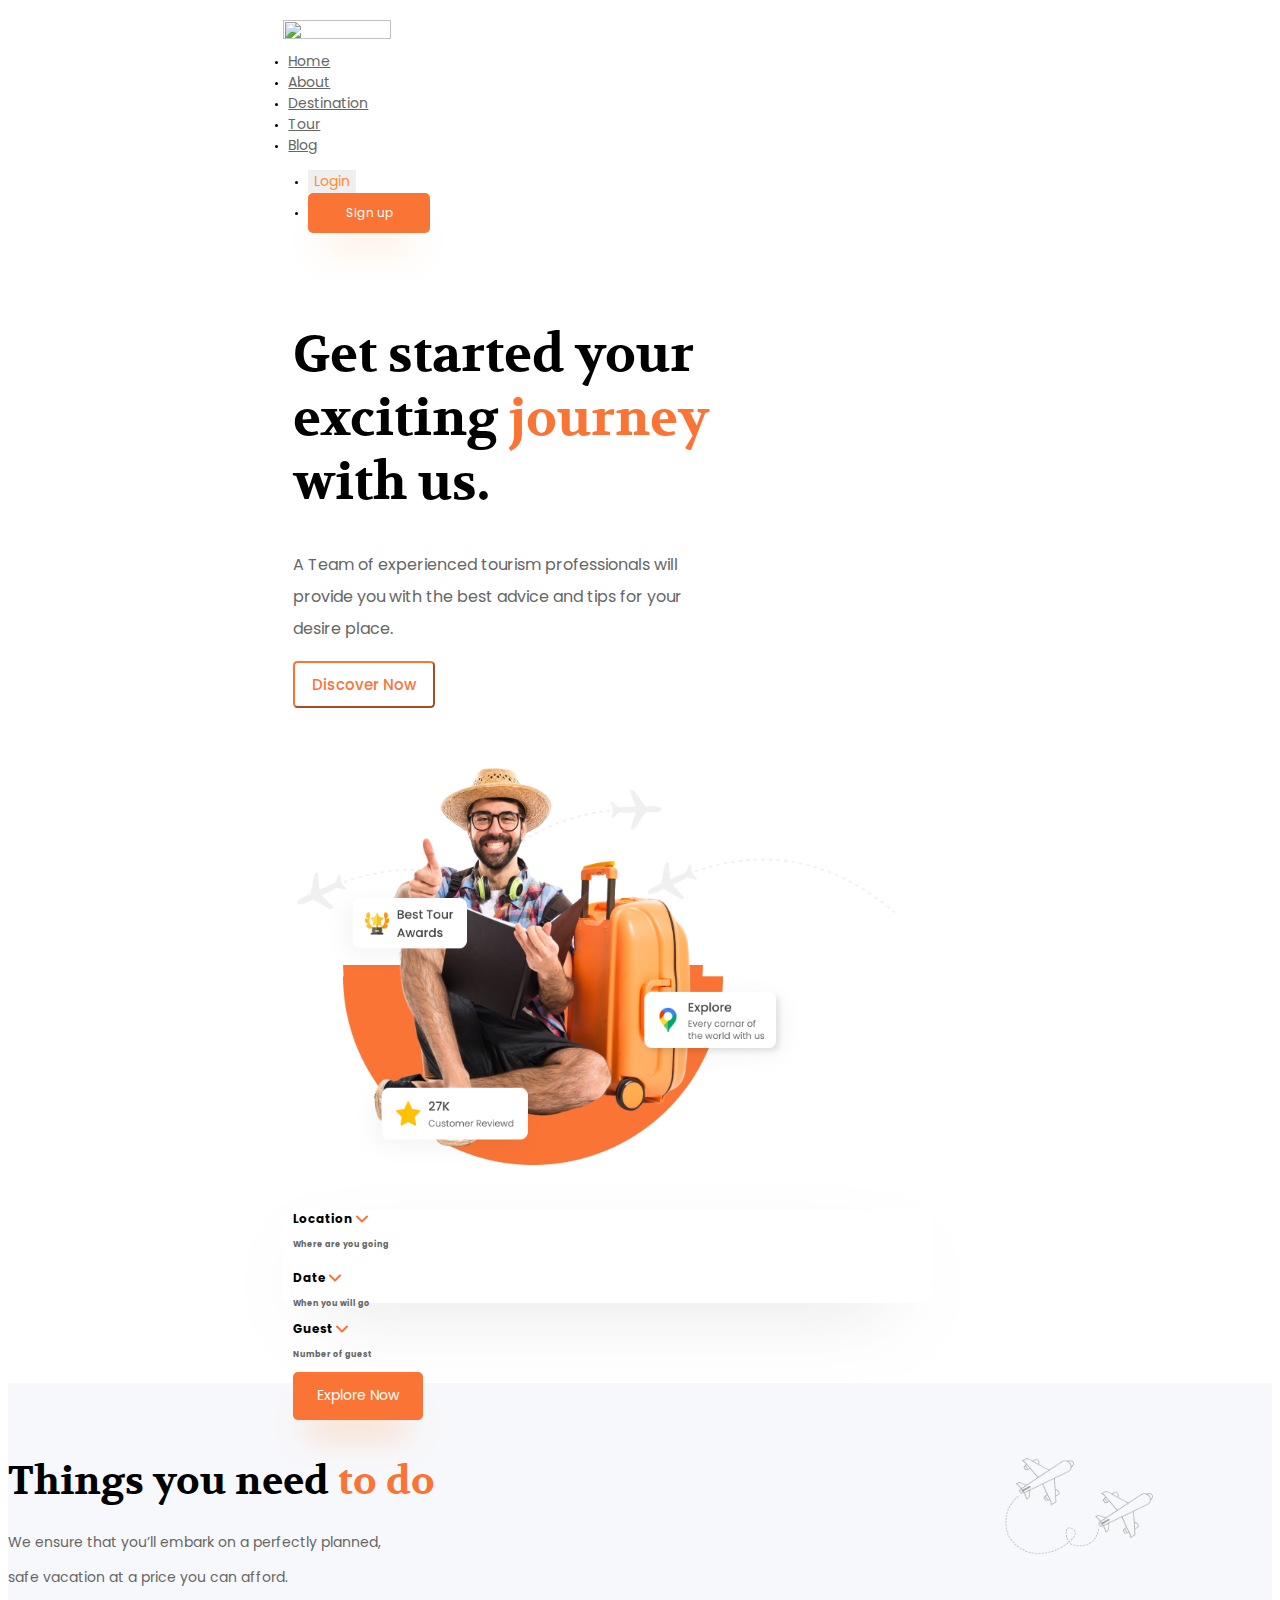
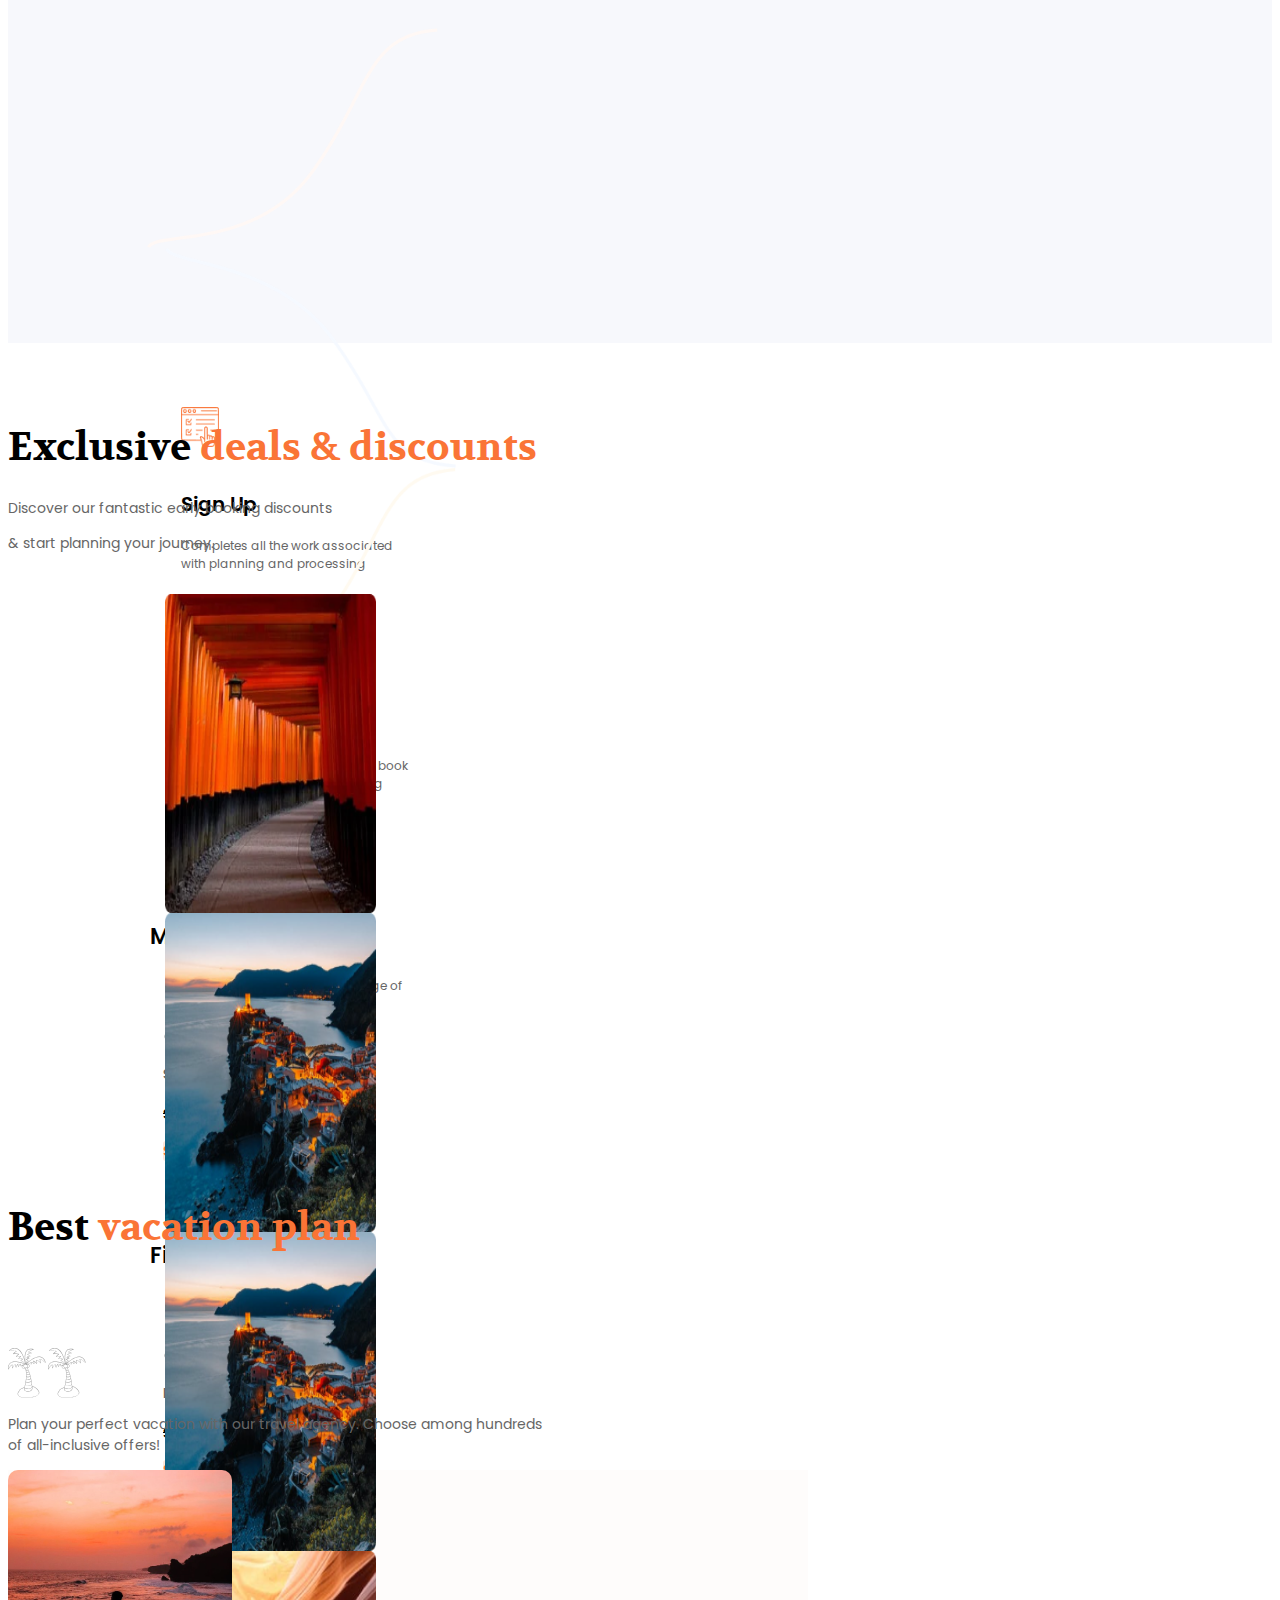
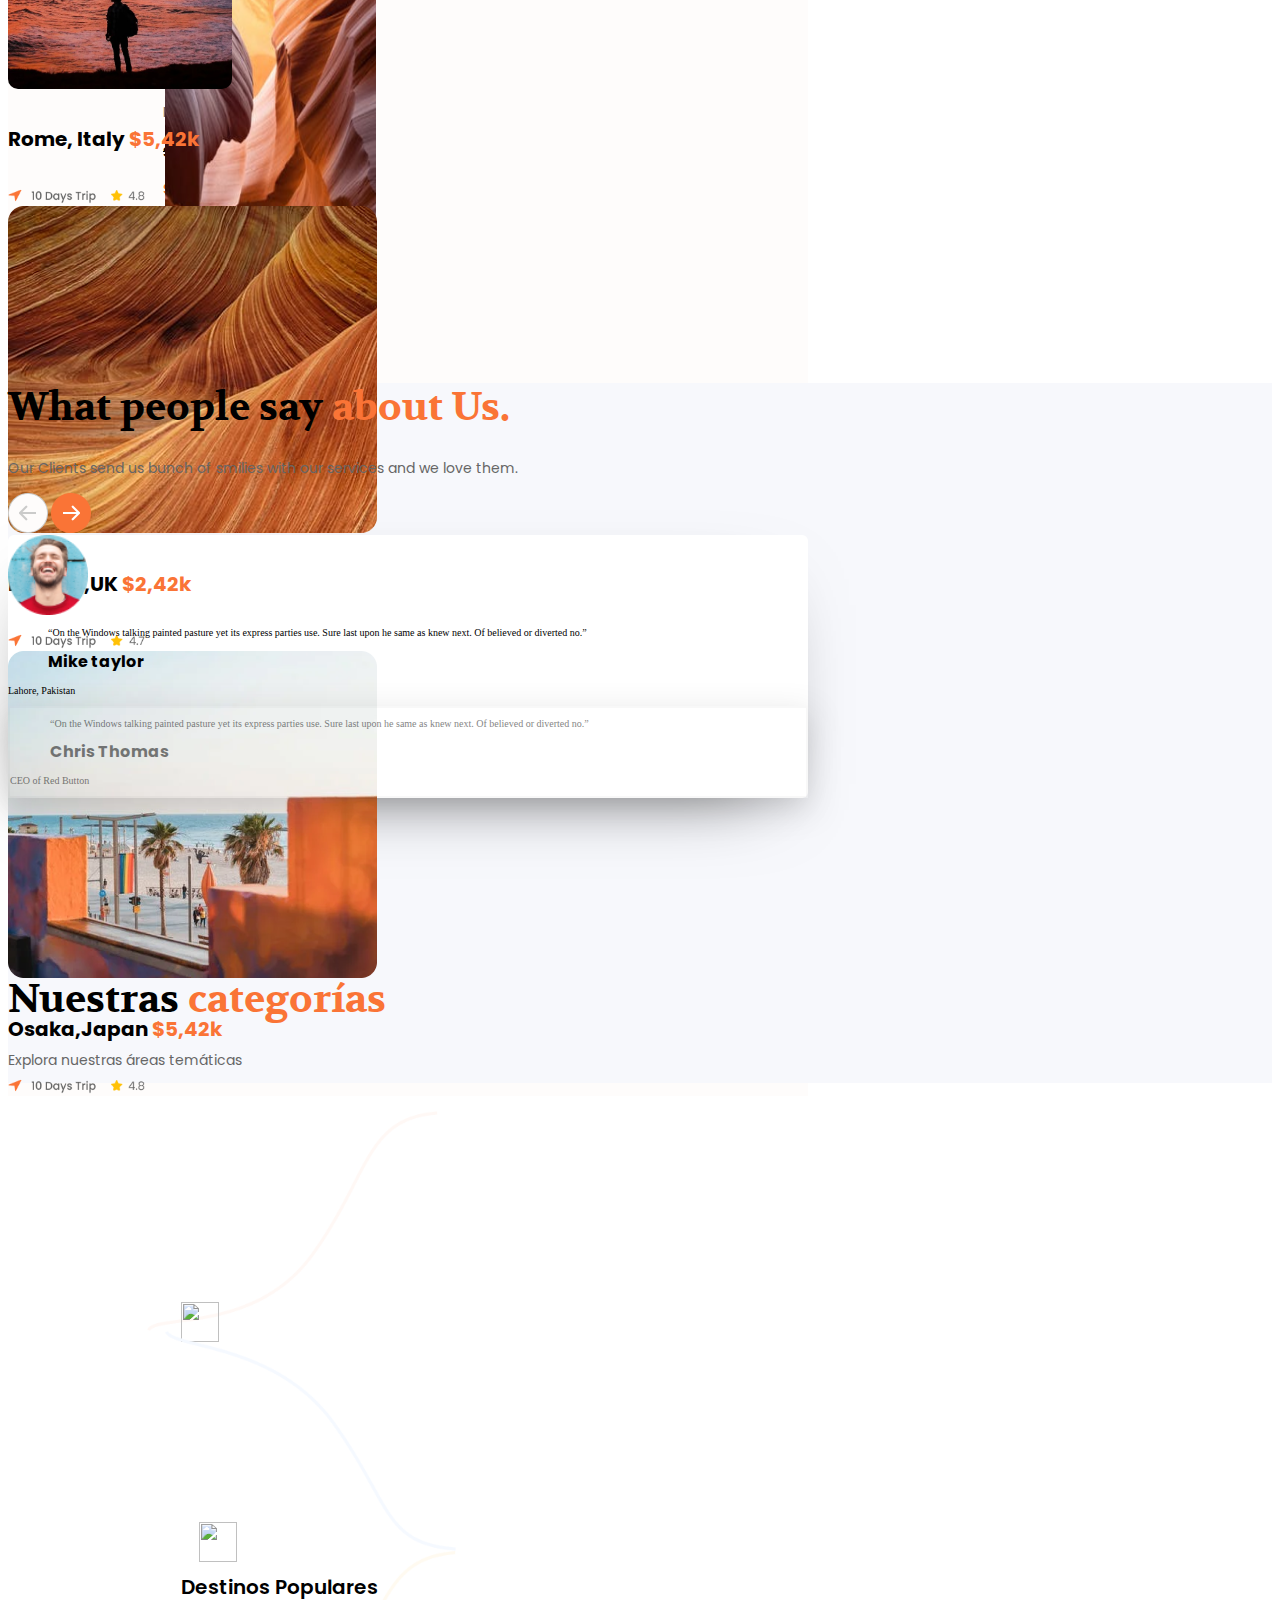
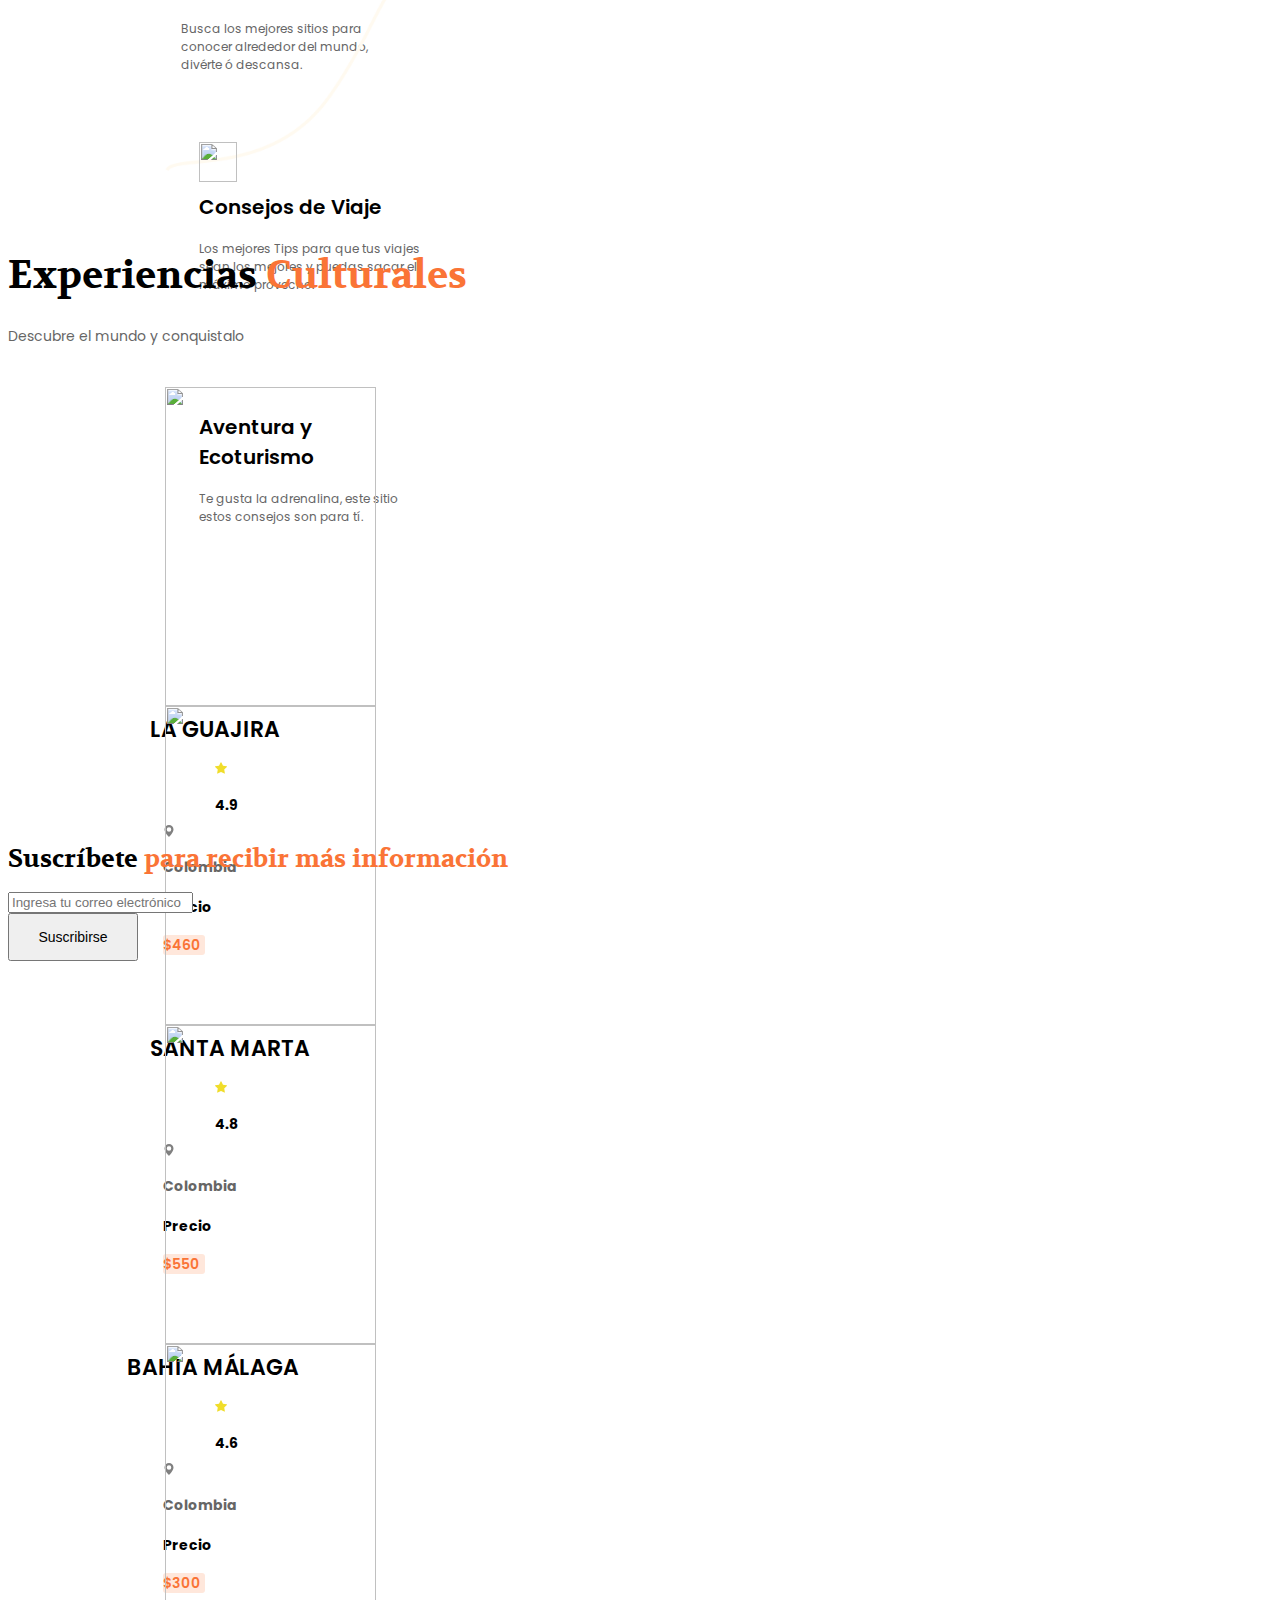
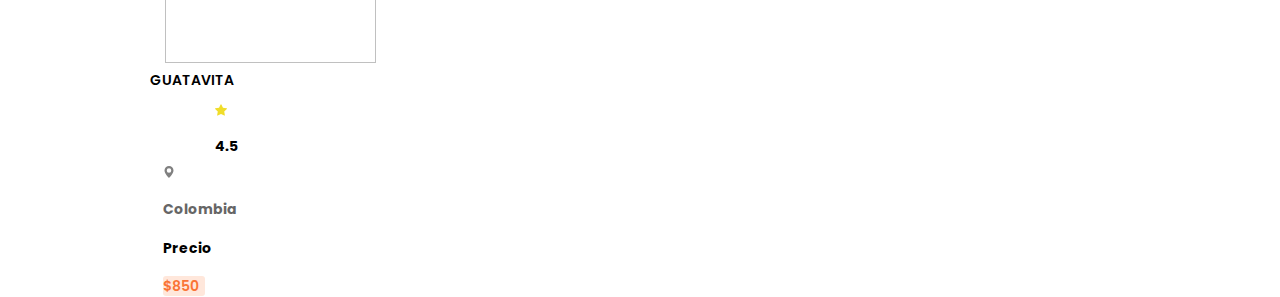
==== commit 67676978: "Update index.html" ====
--- a/Workshop-1/index.html
+++ b/Workshop-1/index.html
@@ -833,6 +833,443 @@
     <!--/////////////////////-->
 
     <!-- Espacio Juan Pablo  -->
+    <div
+    class="d-flex flex-column justify-content-center align-items-center"
+    style="margin-top: -188px"
+  >
+    <h1 id="t-1" style="font-size: 39px; margin-top: 80px">
+      Nuestras <span>categorías</span>
+    </h1>
+    <p id="f-1" class="mt-3" style="font-size: 14px; color: #666666">
+      Explora nuestras áreas temáticas
+    </p>
+  </div>
+  <div
+    style="margin: auto; margin-top: 40px; width: 1000px"
+    class="d-flex justify-content-center"
+  >
+    <div class="row row-cols-3" style="width: 950px; margin: auto">
+      <div class="col d-flex justify-content-center">
+        <div class="card bg-white" id="tar-0" style="margin-left: -18px">
+          <img src="./Imagenes/Vector 4856.png" id="mod" />
+          <img src="./Imagenes/de-po.png" id="mod-2" />
+          <h1 id="tartex-1" style="margin: 228px 34px">Destinos Populares</h1>
+          <p
+            id="f-menu2"
+            style="font-size: 12px; margin: -210px 34px; color: #666666"
+          >
+            Busca los mejores sitios para conocer alrededor del mundo, divérte ó descansa.
+          </p>
+        </div>
+      </div>
+      <div class="col d-flex justify-content-center">
+        <div class="card bg-white" id="tar-0">
+          <img src="./Imagenes/Vector 4856 (1).png" id="mod" />
+          <img src="./Imagenes/con-via.png" id="mod-2" />
+          <h1 id="tartex-1" style="margin: 228px 34px">Consejos de Viaje</h1>
+          <p
+            id="f-menu2"
+            style="font-size: 12px; margin: -210px 34px; color: #666666"
+          >
+            Los mejores Tips para que tus viajes sean los mejores y puedas sacar el máximo provecho.
+          </p>
+        </div>
+      </div>
+      <div class="col d-flex justify-content-center">
+        <div class="card bg-white" id="tar-0" style="margin-right: -18px">
+          <img src="./Imagenes/Vector 4857.png" id="mod" />
+          <img src="./Imagenes/ave-eco.png" id="mod-2" />
+          <h1 id="tartex-1" style="margin: 228px 34px">Aventura y Ecoturismo</h1>
+          <p
+            id="f-menu2"
+            style="font-size: 12px; margin: -210px 34px; color: #666666"
+          >
+            Te gusta la adrenalina, este sitio estos consejos son para tí.
+          </p>
+        </div>
+      </div>
+    </div>
+  </div>
+</div>
+
+<div class="container-fluid" style="height: 700px">
+  <div class="d-flex flex-column justify-content-center align-items-center">
+    <h1 id="t-1" style="font-size: 39px; margin-top: 80px">
+      Experiencias <span>Culturales</span>
+    </h1>
+    <p id="f-1" class="mt-3" style="font-size: 14px; color: #666666">
+      Descubre el mundo y conquistalo
+    </p>
+  </div>
+  <div
+    style="margin: auto; margin-top: 40px; width: 1000px"
+    class="d-flex justify-content-center"
+  >
+    <div class="row row-cols-4" style="width: 950px; margin: auto">
+      <div class="col d-flex justify-content-center">
+        <div class="card bg-white" id="tar-1">
+          <img
+            src="./Imagenes/guajira.jpg"
+            class="card-img-top"
+            id="mod"
+          />
+          <div class="card-body">
+            <div class="row row-cols-2 card-title text-center">
+              <div class="col">
+                <h1
+                  style="
+                    margin-left: -15px;
+                    margin-top: 5px;
+                    font-size: 22px;
+                  "
+                  id="tartex-1"
+                >
+                LA GUAJIRA
+                </h1>
+              </div>
+              <div class="col d-flex">
+                <div class="d-flex" style="margin: 11px 50px">
+                  <svg
+                    style="margin-top: 1.5px"
+                    xmlns="http://www.w3.org/2000/svg"
+                    width="12"
+                    height="12"
+                    fill="#f0dd2a"
+                    class="bi bi-star-fill"
+                    viewBox="0 0 16 16"
+                  >
+                    <path
+                      d="M3.612 15.443c-.386.198-.824-.149-.746-.592l.83-4.73L.173 6.765c-.329-.314-.158-.888.283-.95l4.898-.696L7.538.792c.197-.39.73-.39.927 0l2.184 4.327 4.898.696c.441.062.612.636.282.95l-3.522 3.356.83 4.73c.078.443-.36.79-.746.592L8 13.187l-4.389 2.256z"
+                    />
+                  </svg>
+                  <h4 class="ms-2" id="f-menu" style="font-size: 14px">
+                    4.9
+                  </h4>
+                </div>
+              </div>
+            </div>
+            <div
+              class="row row-cols-2 card-title text-center"
+              style="margin-top: -12px"
+            >
+              <div class="col d-flex">
+                <div class="d-flex" style="margin: 11px -2px">
+                  <svg
+                    style="margin-top: 2px"
+                    xmlns="http://www.w3.org/2000/svg"
+                    width="12"
+                    height="12"
+                    fill="gray"
+                    class="bi bi-geo-alt-fill"
+                    viewBox="0 0 16 16"
+                  >
+                    <path
+                      d="M8 16s6-5.686 6-10A6 6 0 0 0 2 6c0 4.314 6 10 6 10m0-7a3 3 0 1 1 0-6 3 3 0 0 1 0 6"
+                    />
+                  </svg>
+                  <h4 class="ms-2" id="f-menu2" style="font-size: 14px">
+                    Colombia
+                  </h4>
+                </div>
+              </div>
+              <div class="col d-flex">
+                <div class="d-flex" style="margin: 11px -2px">
+                  <h4
+                    id="f-menu"
+                    style="font-size: 14px;"
+                  >
+                    Precio
+                  </h4>
+                  <h4
+                    class="ms-4 d-flex justify-content-center align-items-center"
+                    id="price"
+                  >
+                    $460
+                  </h4>
+                </div>
+              </div>
+            </div>
+          </div>
+        </div>
+      </div>
+      <div class="col d-flex justify-content-center">
+        <div class="card bg-white" id="tar-1">
+          <img
+            src="./Imagenes/santa-mar.jpg"
+            class="card-img-top"
+            id="mod"
+          />
+          <div class="card-body">
+            <div class="row row-cols-2 card-title text-center">
+              <div class="col">
+                <h1
+                  style="
+                    margin-left: -15px;
+                    margin-top: 5px;
+                    font-size: 22px;
+                  "
+                  id="tartex-1"
+                >
+                SANTA MARTA
+                </h1>
+              </div>
+              <div class="col d-flex">
+                <div class="d-flex" style="margin: 11px 50px">
+                  <svg
+                    style="margin-top: 1.5px"
+                    xmlns="http://www.w3.org/2000/svg"
+                    width="12"
+                    height="12"
+                    fill="#f0dd2a"
+                    class="bi bi-star-fill"
+                    viewBox="0 0 16 16"
+                  >
+                    <path
+                      d="M3.612 15.443c-.386.198-.824-.149-.746-.592l.83-4.73L.173 6.765c-.329-.314-.158-.888.283-.95l4.898-.696L7.538.792c.197-.39.73-.39.927 0l2.184 4.327 4.898.696c.441.062.612.636.282.95l-3.522 3.356.83 4.73c.078.443-.36.79-.746.592L8 13.187l-4.389 2.256z"
+                    />
+                  </svg>
+                  <h4 class="ms-2" id="f-menu" style="font-size: 14px">
+                    4.8
+                  </h4>
+                </div>
+              </div>
+            </div>
+            <div
+              class="row row-cols-2 card-title text-center"
+              style="margin-top: -12px"
+            >
+              <div class="col d-flex">
+                <div class="d-flex" style="margin: 11px -2px">
+                  <svg
+                    style="margin-top: 2px"
+                    xmlns="http://www.w3.org/2000/svg"
+                    width="12"
+                    height="12"
+                    fill="gray"
+                    class="bi bi-geo-alt-fill"
+                    viewBox="0 0 16 16"
+                  >
+                    <path
+                      d="M8 16s6-5.686 6-10A6 6 0 0 0 2 6c0 4.314 6 10 6 10m0-7a3 3 0 1 1 0-6 3 3 0 0 1 0 6"
+                    />
+                  </svg>
+                  <h4 class="ms-2" id="f-menu2" style="font-size: 14px">
+                    Colombia
+                  </h4>
+                </div>
+              </div>
+              <div class="col d-flex">
+                <div class="d-flex" style="margin: 11px -2px">
+                  <h4
+                    id="f-menu"
+                    style="font-size: 14px"
+                  >
+                    Precio
+                  </h4>
+                  <h4
+                    class="ms-4 d-flex justify-content-center align-items-center"
+                    id="price"
+                  >
+                    $550
+                  </h4>
+                </div>
+              </div>
+            </div>
+          </div>
+        </div>
+      </div>
+      <div class="col d-flex justify-content-center">
+        <div class="card bg-white" id="tar-1">
+          <img
+            src="./Imagenes/bahia.jpg"
+            class="card-img-top"
+            id="mod"
+          />
+          <div class="card-body">
+            <div class="row row-cols-2 card-title text-center">
+              <div class="col">
+                <h1
+                  style="
+                    margin-left: -38px;
+                    margin-top: 5px;
+                    font-size: 22px;
+                  "
+                  id="tartex-1"
+                >
+                BAHÍA MÁLAGA
+                </h1>
+              </div>
+              <div class="col d-flex">
+                <div class="d-flex" style="margin: 11px 50px">
+                  <svg
+                    style="margin-top: 1.5px"
+                    xmlns="http://www.w3.org/2000/svg"
+                    width="12"
+                    height="12"
+                    fill="#f0dd2a"
+                    class="bi bi-star-fill"
+                    viewBox="0 0 16 16"
+                  >
+                    <path
+                      d="M3.612 15.443c-.386.198-.824-.149-.746-.592l.83-4.73L.173 6.765c-.329-.314-.158-.888.283-.95l4.898-.696L7.538.792c.197-.39.73-.39.927 0l2.184 4.327 4.898.696c.441.062.612.636.282.95l-3.522 3.356.83 4.73c.078.443-.36.79-.746.592L8 13.187l-4.389 2.256z"
+                    />
+                  </svg>
+                  <h4 class="ms-2" id="f-menu" style="font-size: 14px">
+                    4.6
+                  </h4>
+                </div>
+              </div>
+            </div>
+            <div
+              class="row row-cols-2 card-title text-center"
+              style="margin-top: -12px"
+            >
+              <div class="col d-flex">
+                <div class="d-flex" style="margin: 11px -2px">
+                  <svg
+                    style="margin-top: 2px"
+                    xmlns="http://www.w3.org/2000/svg"
+                    width="12"
+                    height="12"
+                    fill="gray"
+                    class="bi bi-geo-alt-fill"
+                    viewBox="0 0 16 16"
+                  >
+                    <path
+                      d="M8 16s6-5.686 6-10A6 6 0 0 0 2 6c0 4.314 6 10 6 10m0-7a3 3 0 1 1 0-6 3 3 0 0 1 0 6"
+                    />
+                  </svg>
+                  <h4 class="ms-2" id="f-menu2" style="font-size: 14px">
+                    Colombia
+                  </h4>
+                </div>
+              </div>
+              <div class="col d-flex">
+                <div class="d-flex" style="margin: 11px -2px">
+                  <h4
+                    id="f-menu"
+                    style="font-size: 14px"
+                  >
+                    Precio
+                  </h4>
+                  <h4
+                    class="ms-4 d-flex justify-content-center align-items-center"
+                    id="price"
+                  >
+                    $300
+                  </h4>
+                </div>
+              </div>
+            </div>
+          </div>
+        </div>
+      </div>
+      <div class="col d-flex justify-content-center">
+        <div class="card bg-white" id="tar-1">
+          <img
+            src="./Imagenes/guatavita.jpg"
+            class="card-img-top"
+            id="mod"
+          />
+          <div class="card-body">
+            <div class="row row-cols-2 card-title text-center">
+              <div class="col">
+                <h1
+                  style="
+                    margin-left: -15px;
+                    margin-top: 5px;
+                    font-size: 14px;
+                  "
+                  id="tartex-1"
+                >
+                GUATAVITA
+                </h1>
+              </div>
+              <div class="col d-flex">
+                <div class="d-flex" style="margin: 11px 50px">
+                  <svg
+                    style="margin-top: 1.5px"
+                    xmlns="http://www.w3.org/2000/svg"
+                    width="12"
+                    height="12"
+                    fill="#f0dd2a"
+                    class="bi bi-star-fill"
+                    viewBox="0 0 16 16"
+                  >
+                    <path
+                      d="M3.612 15.443c-.386.198-.824-.149-.746-.592l.83-4.73L.173 6.765c-.329-.314-.158-.888.283-.95l4.898-.696L7.538.792c.197-.39.73-.39.927 0l2.184 4.327 4.898.696c.441.062.612.636.282.95l-3.522 3.356.83 4.73c.078.443-.36.79-.746.592L8 13.187l-4.389 2.256z"
+                    />
+                  </svg>
+                  <h4 class="ms-2" id="f-menu" style="font-size: 14px">
+                    4.5
+                  </h4>
+                </div>
+              </div>
+            </div>
+            <div
+              class="row row-cols-2 card-title text-center"
+              style="margin-top: -12px"
+            >
+              <div class="col d-flex">
+                <div class="d-flex" style="margin: 11px -2px">
+                  <svg
+                    style="margin-top: 2px"
+                    xmlns="http://www.w3.org/2000/svg"
+                    width="12"
+                    height="12"
+                    fill="gray"
+                    class="bi bi-geo-alt-fill"
+                    viewBox="0 0 16 16"
+                  >
+                    <path
+                      d="M8 16s6-5.686 6-10A6 6 0 0 0 2 6c0 4.314 6 10 6 10m0-7a3 3 0 1 1 0-6 3 3 0 0 1 0 6"
+                    />
+                  </svg>
+                  <h4 class="ms-2" id="f-menu2" style="font-size: 14px">
+                    Colombia
+                  </h4>
+                </div>
+              </div>
+              <div class="col d-flex">
+                <div class="d-flex" style="margin: 11px -2px">
+                  <h4
+                    id="f-menu"
+                    style="font-size: 14px"
+                  >
+                    Precio
+                  </h4>
+                  <h4
+                    class="ms-4 d-flex justify-content-center align-items-center"
+                    id="price"
+                  >
+                    $850
+                  </h4>
+                </div>
+              </div>
+            </div>
+          </div>
+        </div>
+      </div>
+    </div>
+  </div>
+</div>
+<div class="d-flex flex-column justify-content-center align-items-center"
+style="margin-top: -188px">
+  <form action="/suscribir.php" method="post">
+    <h1 id="t-1" style="font-size: 25px; margin-top: 80px">
+      Suscríbete <span>para recibir más información</span>
+    </h1>
+    <input type="email" name="email" placeholder="Ingresa tu correo electrónico" required>
+    <br>
+    <button
+                type="button"
+                id="b-2"
+                style="height: 48px; width: 130px; font-size: 14px"
+              >
+                Suscribirse
+              </button>
+  </form>
+</div>
     <!--/////////////////////-->
 
     <!--Espacio Juan Fernando-->
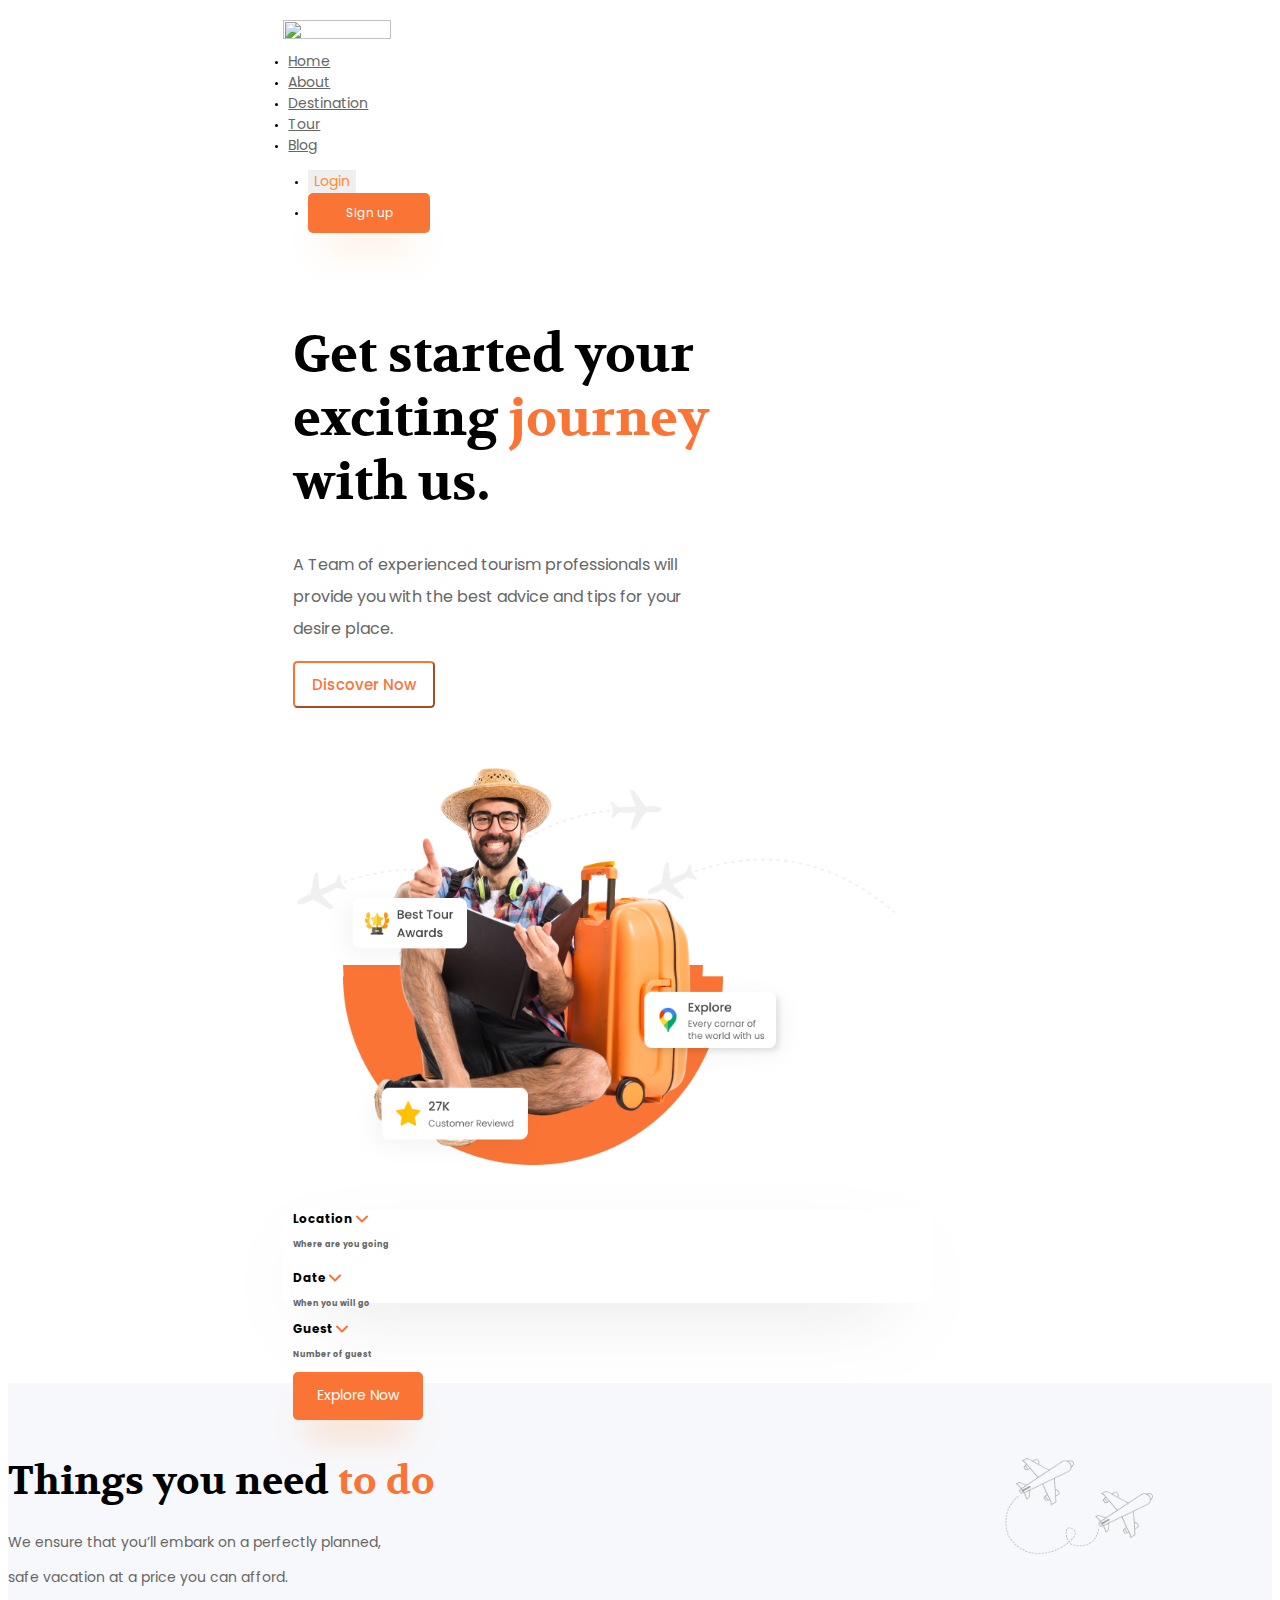
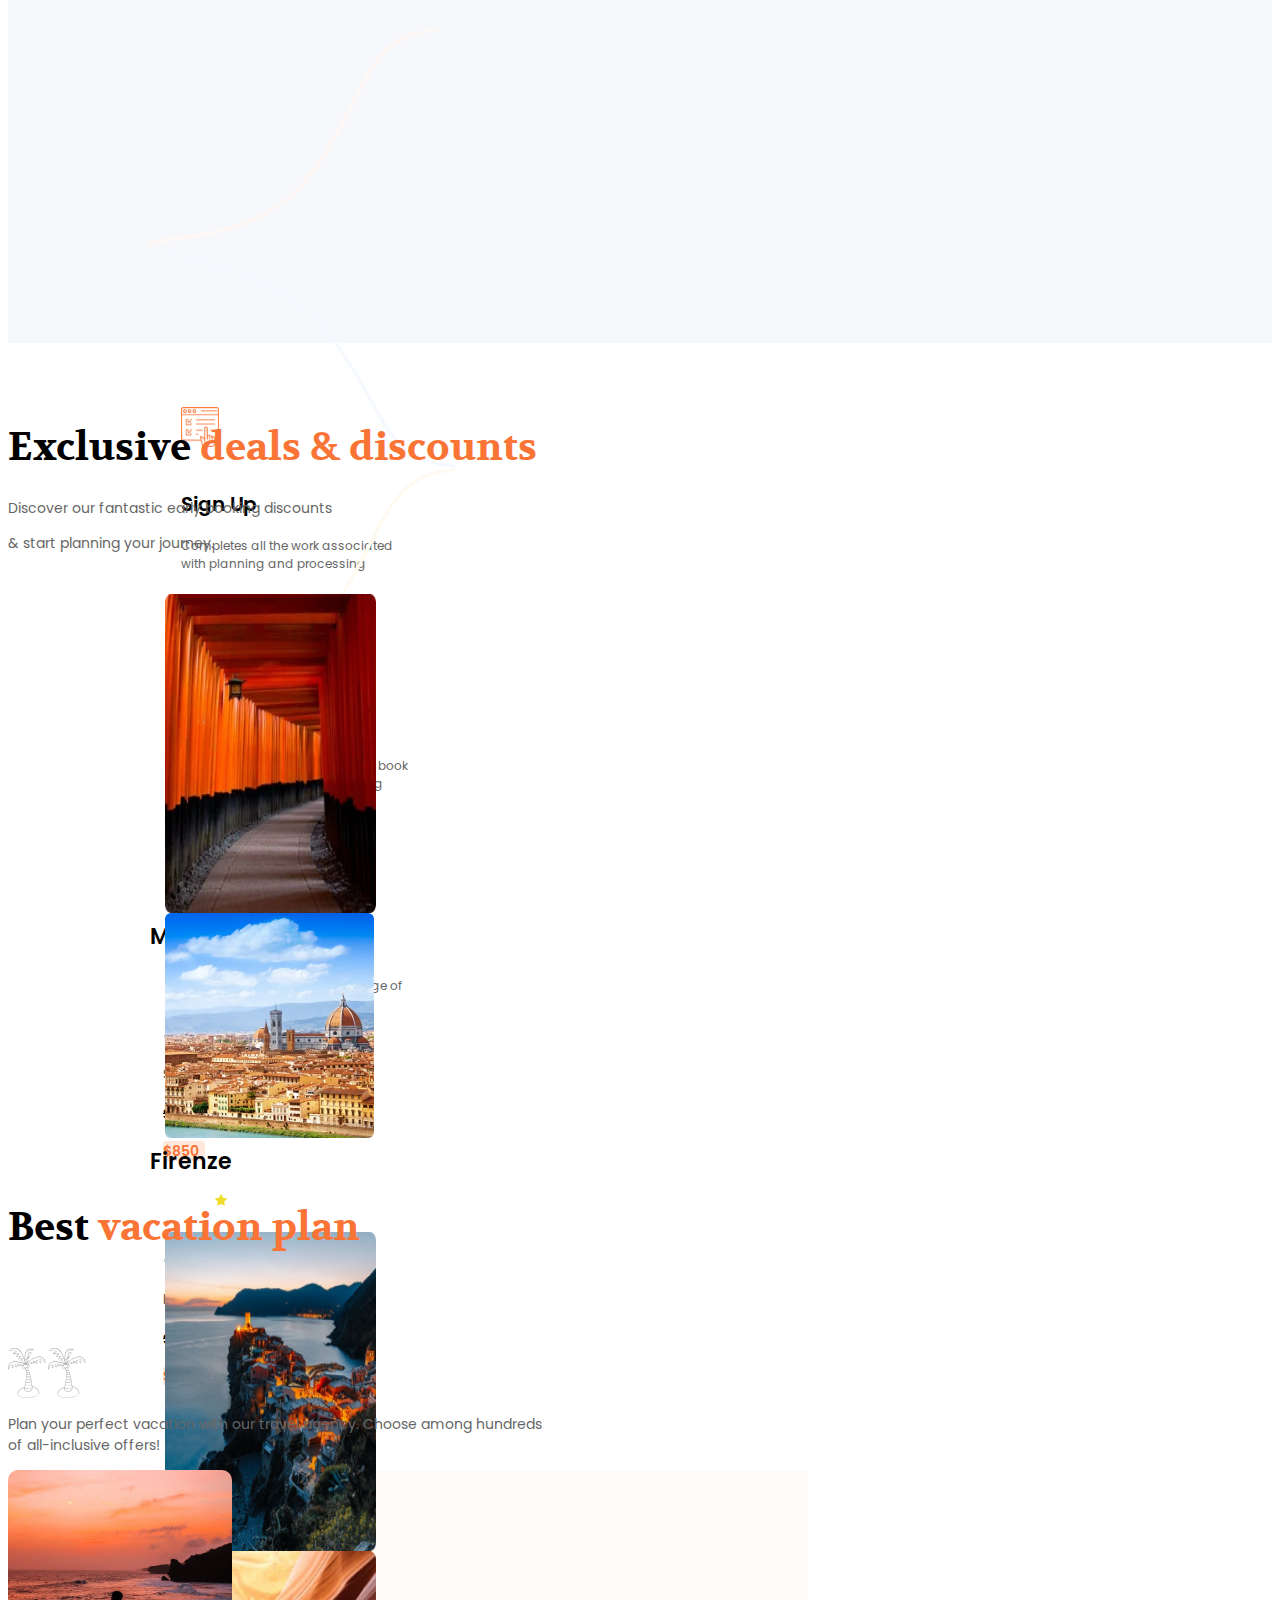
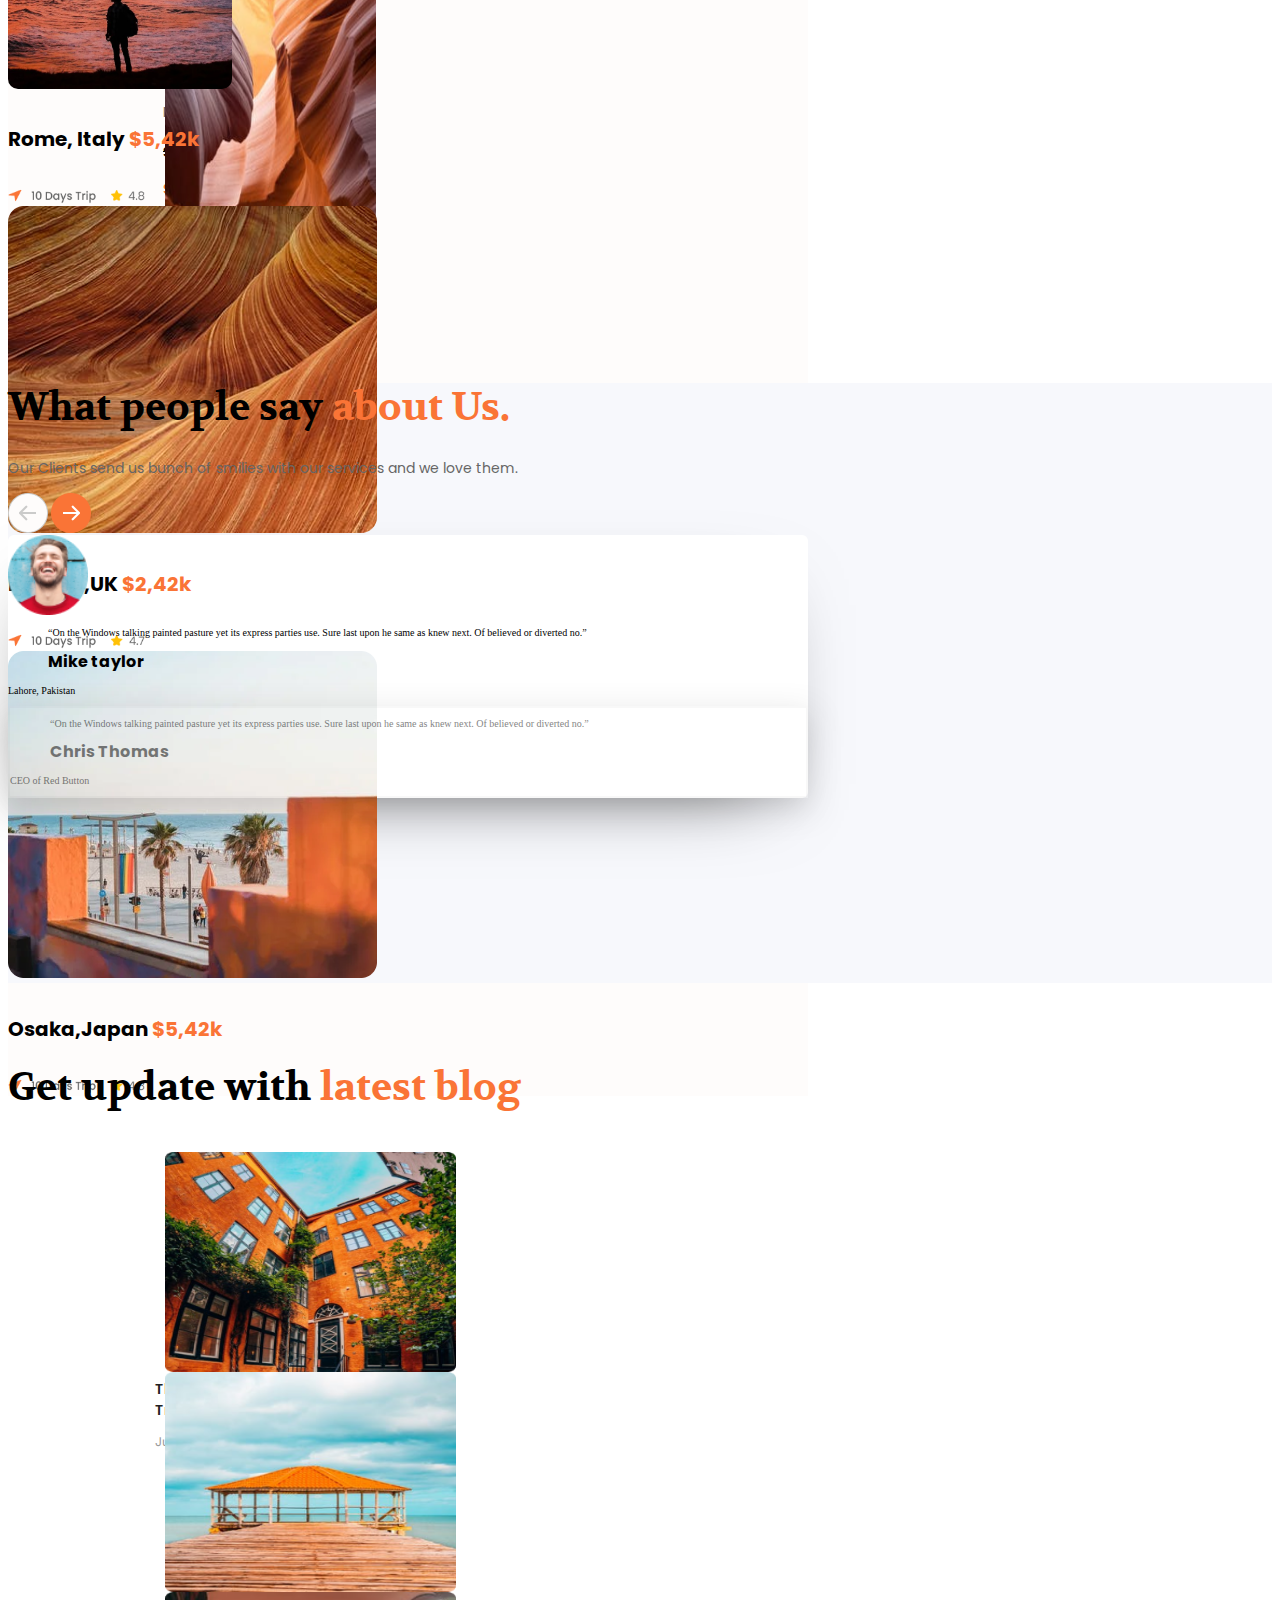
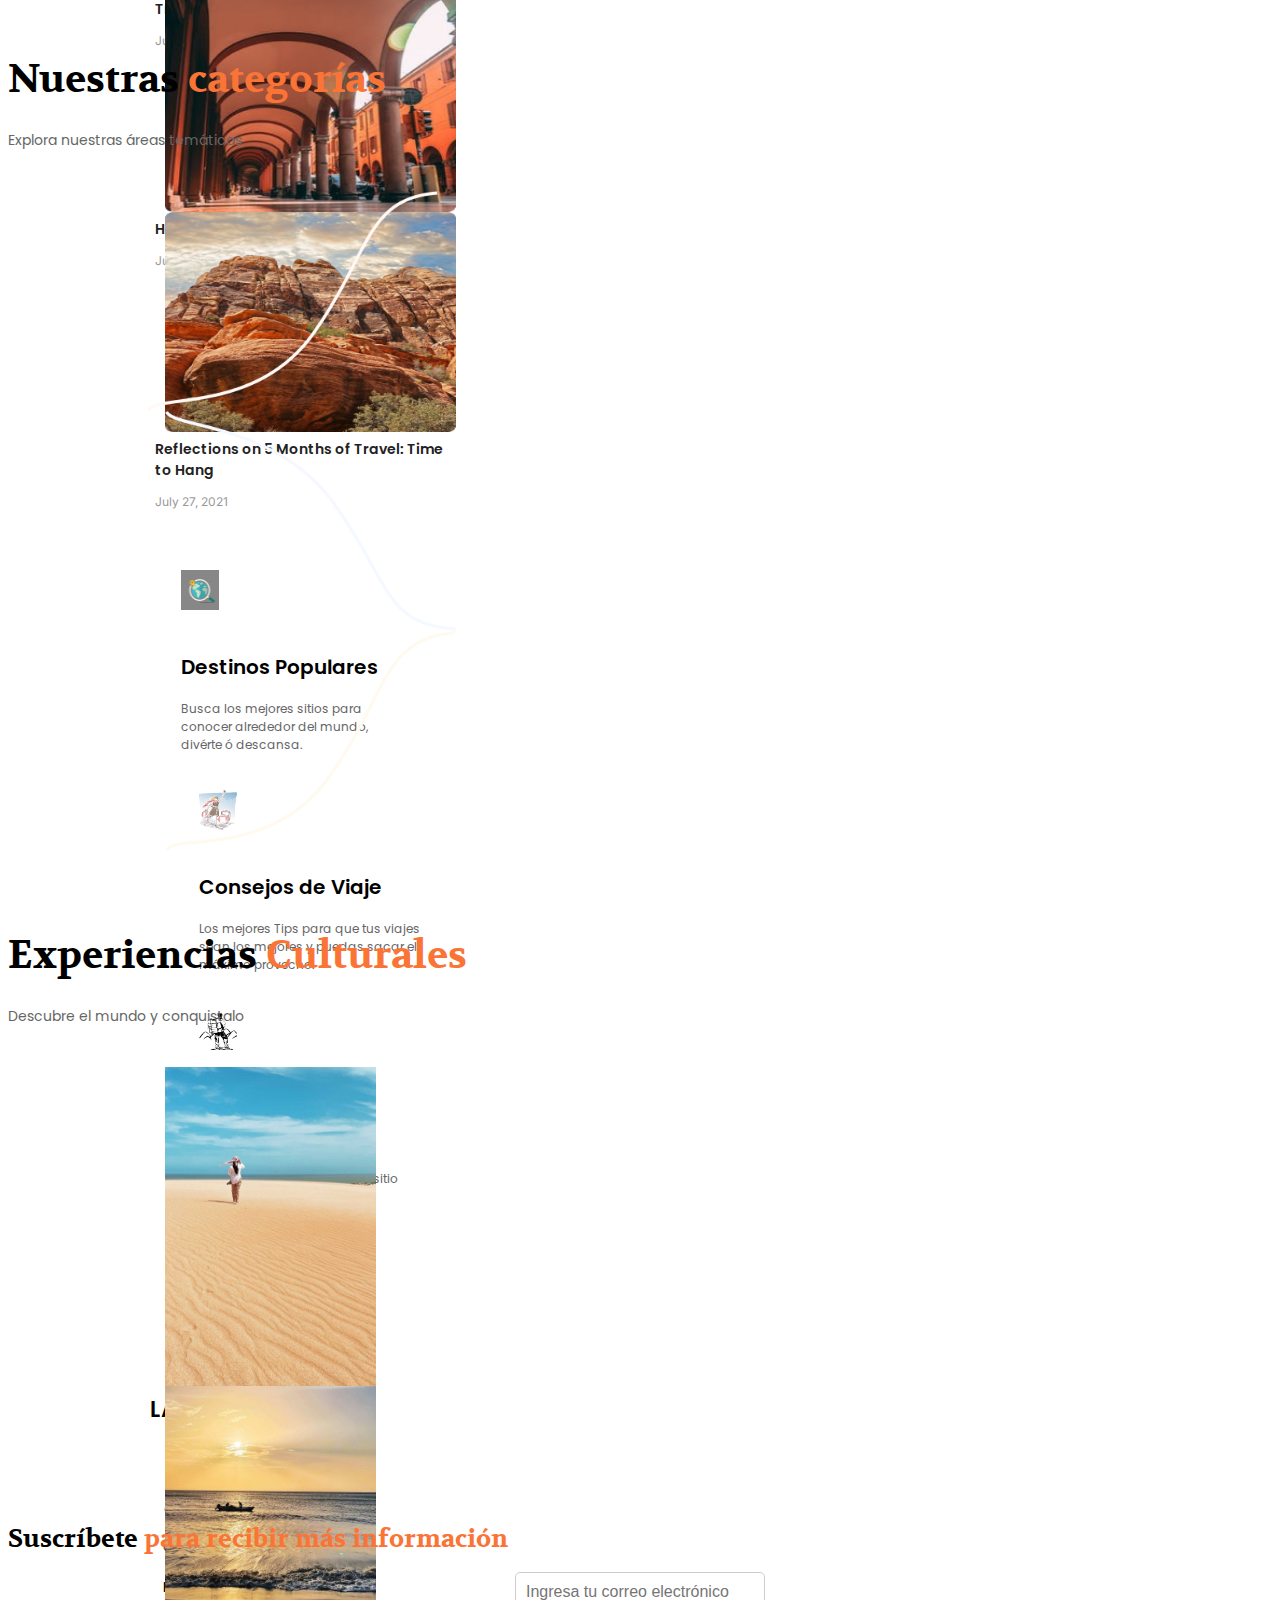
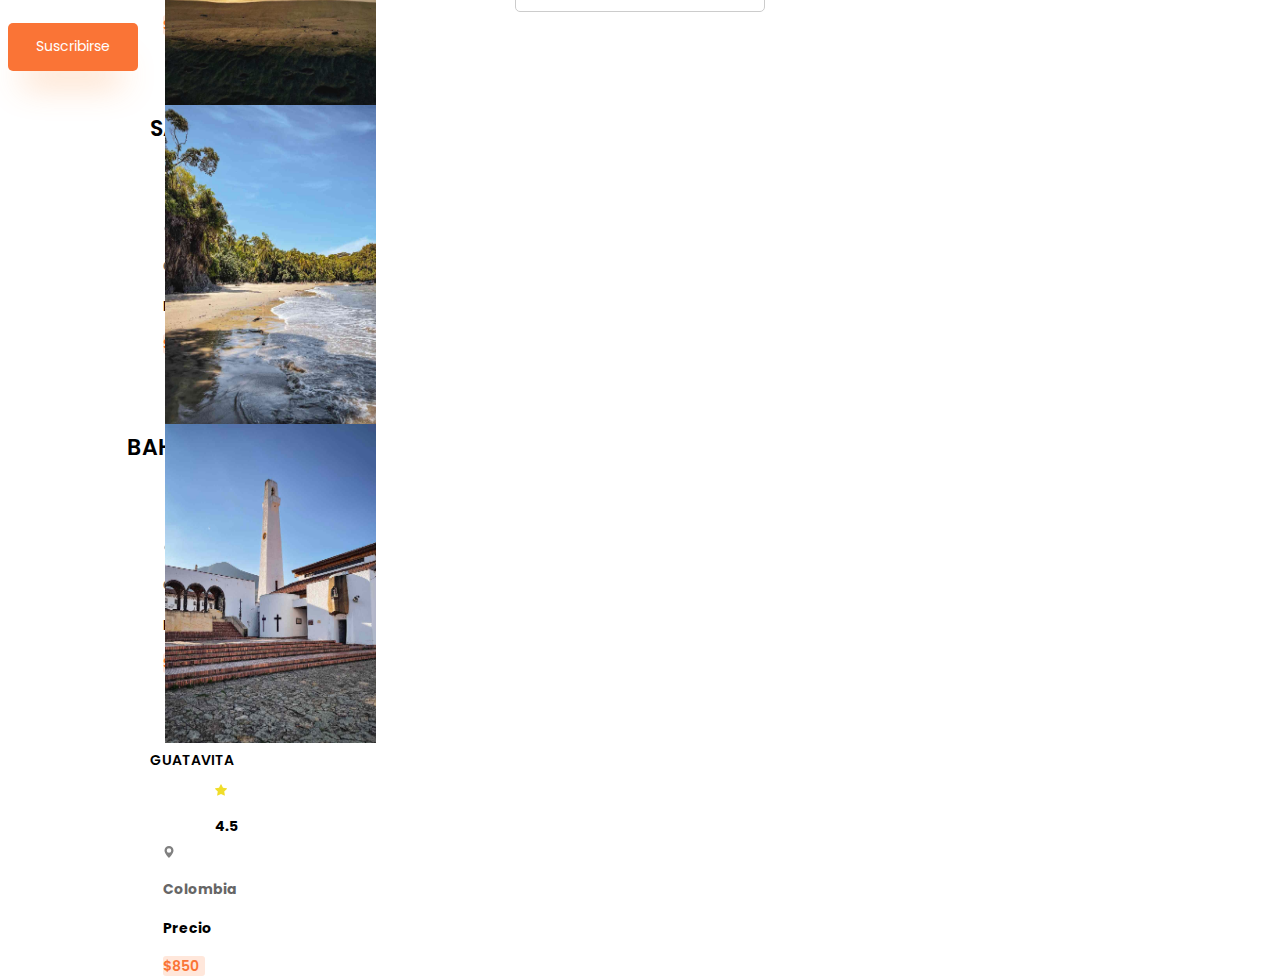
==== commit 46c01dce: "final" ====
--- a/Workshop-1/index.html
+++ b/Workshop-1/index.html
@@ -21,6 +21,9 @@
       href="https://fonts.googleapis.com/css2?family=Poppins:ital,wght@0,100;0,200;0,300;0,400;0,500;0,600;0,700;0,800;0,900;1,100;1,200;1,300;1,400;1,500;1,600;1,700;1,800;1,900&family=Volkhov:ital,wght@0,400;0,700;1,400;1,700&display=swap"
       rel="stylesheet"
     />
+    <link rel="preconnect" href="https://fonts.googleapis.com">
+<link rel="preconnect" href="https://fonts.gstatic.com" crossorigin>
+<link href="https://fonts.googleapis.com/css2?family=Inter:wght@100..900&family=Poppins:ital,wght@0,100;0,200;0,300;0,400;0,500;0,600;0,700;0,800;0,900;1,100;1,200;1,300;1,400;1,500;1,600;1,700;1,800;1,900&display=swap" rel="stylesheet">
   </head>
 
   <body>
@@ -391,9 +394,10 @@
           <div class="col d-flex justify-content-center">
             <div class="card bg-white" id="tar-1">
               <img
-                src="./Imagenes/Image (2).png"
+                src="./Imagenes/Firenze.png"
                 class="card-img-top"
-                id="mod"
+
+                style="height: 224.9px; width: 209.4px; border-radius: 6px;"
               />
               <div class="card-body">
                 <div class="row row-cols-2 card-title text-center">
@@ -647,6 +651,14 @@
             </div>
           </div>
         </div>
+      </div>
+      <div class="d-flex justify-content-center" style="margin-top: 50px;">
+        <svg class="me-4" xmlns="http://www.w3.org/2000/svg" width="35" height="35" fill="#DEDEDE" class="bi bi-arrow-left-circle" viewBox="0 0 16 16">
+          <path fill-rule="evenodd" d="M1 8a7 7 0 1 0 14 0A7 7 0 0 0 1 8m15 0A8 8 0 1 1 0 8a8 8 0 0 1 16 0m-4.5-.5a.5.5 0 0 1 0 1H5.707l2.147 2.146a.5.5 0 0 1-.708.708l-3-3a.5.5 0 0 1 0-.708l3-3a.5.5 0 1 1 .708.708L5.707 7.5z"/>
+        </svg>
+        <svg xmlns="http://www.w3.org/2000/svg" width="33" height="33" fill="#FA7436" class="bi bi-arrow-right-circle-fill" viewBox="0 0 16 16">
+          <path d="M8 0a8 8 0 1 1 0 16A8 8 0 0 1 8 0M4.5 7.5a.5.5 0 0 0 0 1h5.793l-2.147 2.146a.5.5 0 0 0 .708.708l3-3a.5.5 0 0 0 0-.708l-3-3a.5.5 0 1 0-.708.708L10.293 7.5z"/>
+        </svg>
       </div>
     </div>
     <div class="container-fluid" style="height: 700px">
@@ -744,7 +756,7 @@
     <div id="box-5">
       <div
         class="container-fluid d-flex"
-        style="height: 700px; max-width: 800px"
+        style="height: 600px; max-width: 800px"
       >
         <div style="max-width: 800px"></div>
         <div
@@ -829,10 +841,146 @@
         </div>
       </div>
     </div>
-    <!--</div>-->
-    <!--/////////////////////-->
+    <div class="container-fluid" style="height: 700px">
+      <div class="d-flex flex-column justify-content-center align-items-center">
+        <h1 id="t-1" style="font-size: 39px; margin-top: 80px">
+          Get update with  <span>latest blog</span>
+        </h1>
+      </div>
+      <div
+        style="margin: auto; margin-top: 40px; width: 1000px"
+        class="d-flex justify-content-center"
+      >
+        <div class="row row-cols-4" style="width: 950px; margin: auto">
+          <div class="col d-flex justify-content-center">
+            <div class="card bg-white" id="tar-0">
+              <img
+                src="./Imagenes/Image-1.png"
+                class="card-img-top"
+                id="mod"
+              />
+              <div class="card-body ">
+                <div class="card-title">
+                    <p
+                      style="
+                        margin-left: -10px;
+                        margin-top: 5px;
+                        font-size: 14px;
+                        color: #222222;
+                      "
+                      id="tartex-1"
+                    >The Amazing Difference a Year of Travelling .
+                  </p>
+                </div>
+                <div
+                  class="card-title"
+                  style="margin-top: -12px; margin-left: -10px;"
+                >
+                <p style="margin-top: 25px; font-size: 12px;" id="l-1">
+                  July 27, 2021
+                </p>
+                </div>
+              </div>
+            </div>
+          </div>
+          <div class="col d-flex justify-content-center">
+            <div class="card bg-white" id="tar-0">
+              <img
+                src="./Imagenes/Image (4).png"
+                class="card-img-top"
+                id="mod"
+              />
+              <div class="card-body ">
+                <div class="card-title">
+                    <p
+                      style="
+                        margin-left: -10px;
+                        margin-top: 5px;
+                        font-size: 14px;
+                        color: #222222;
+                      "
+                      id="tartex-1"
+                    >Travel far enough, you meet yourself.
+                  </p>
+                </div>
+                <div
+                  class="card-title"
+                  style="margin-top: -12px; margin-left: -10px;"
+                >
+                <p style="margin-top: 25px; font-size: 12px;" id="l-1">
+                  July 27, 2021
+                </p>
+                </div>
+              </div>
+            </div>
+          </div>
+          <div class="col d-flex justify-content-center">
+            <div class="card bg-white" id="tar-0">
+              <img
+                src="./Imagenes/Image (5).png"
+                class="card-img-top"
+                id="mod"
+              />
+              <div class="card-body">
+                <div class="card-title">
+                    <p
+                      style="
+                        margin-left: -10px;
+                        margin-top: 5px;
+                        font-size: 14px;
+                        color: #222222;
+                      "
+                      id="tartex-1"
+                    >How to Save Money While Visiting Africa .
+                  </p>
+                </div>
+                <div
+                  class="card-title"
+                  style="margin-top: -12px; margin-left: -10px;"
+                >
+                <p style="margin-top: 25px; font-size: 12px;" id="l-1">
+                  July 27, 2021
+                </p>
+                </div>
+              </div>
+            </div>
+          </div>
+          <div class="col d-flex justify-content-center">
+            <div class="card bg-white" id="tar-0">
+              <img
+                src="./Imagenes/Image (6).png"
+                class="card-img-top"
+                id="mod"
+              />
+              <div class="card-body ">
+                <div class="card-title">
+                    <p
+                      style="
+                        margin-left: -10px;
+                        margin-top: 5px;
+                        font-size: 14px;
+                        color: #222222;
+                      "
+                      id="tartex-1"
+                    >Reflections on 5 Months of Travel: Time to Hang
+                  </p>
+                </div>
+                <div
+                  class="card-title"
+                  style="margin-top: -12px; margin-left: -10px;"
+                >
+                <p style="margin-top: 25px; font-size: 12px;" id="l-1">
+                  July 27, 2021
+                </p>
+                </div>
+              </div>
+            </div>
+          </div>
+        </div>
+      </div>
+    </div>
+    
 
-    <!-- Espacio Juan Pablo  -->
     <div
     class="d-flex flex-column justify-content-center align-items-center"
     style="margin-top: -188px"
--- a/Workshop-1/css/style.css
+++ b/Workshop-1/css/style.css
@@ -1,166 +1,197 @@
 :root {
-  --color-primario: rgb(250, 116, 54);
-  --color-secundario: black;
-  --color-fondo: #f7f8fc;
-}
-
-html {
-  box-sizing: border-box;
-  font-size: 62.5%;
-  scroll-snap-type: y mandatory;
-}
-
-*,
-*:before,
-*:after {
-  box-sizing: inherit;
-}
-
-#f-1 {
-  font-family: "Poppins", sans-serif;
-  font-size: 14px;
-  color: #666666;
-}
-
-#b-0 {
-  font-family: "Poppins", sans-serif;
-  font-size: 12px;
-  box-shadow: -1px 28px 34px -16px rgba(253, 141, 58, 0.44);
-  width: 122px;
-  height: 40px;
-  background-color: #fa7436;
-  color: white;
-  border: none;
-  border-radius: 5px;
-}
-
-span {
-  color: var(--color-primario);
-}
-
-#t-1 {
-  font-size: 51px;
-  font-family: "Volkhov", serif;
-  font-weight: 700;
-  font-style: bold;
-}
-#t-2 {
-  font-size: 16px;
-  font-family: "Poppins", sans-serif;
-  text-align: left;
-  line-height: 32px;
-  color: #666666;
-}
-#b-1 {
-  border-color: var(--color-primario);
-  background-color: white;
-  color: var(--color-primario);
-  border-radius: 4.5px 4.5px 4.5px 4.5px;
-  width: 142px;
-  height: 47px;
-  font-family: "Poppins", sans-serif;
-  font-size: 15px;
-  font-weight: 500;
-  font-style: medium;
-}
-
-.circulo {
-  border-radius: 50%;
-  width: 360px;
-  height: 360px;
-  margin-left: 60px;
-  margin-top: 7.5px;
-  background: linear-gradient(to top, #fa7436 50%, white 0);
-}
-
-#img-1 {
-  margin-top: -20px;
-  height: 400px;
-  width: 380px;
-}
-
-#img-2 {
-  width: 598px;
-  margin-left: -46px;
-  margin-top: -482px;
-}
-
-#box-1 {
-  border-radius: 6px;
-  background-color: #ffffff;
-  box-shadow: -5px 28px 80px -42px rgba(0, 0, 0, 0.6);
-}
-#f-menu {
-  font-family: "Poppins", sans-serif;
-}
-#f-menu2 {
-  font-family: "Poppins", sans-serif;
-  color: #666666;
-}
-#d-menu {
-  height: 51px;
-}
-#tar-0 {
-  height: 220px;
-  width: 291px;
-  border-radius: 6px;
-  border: none;
-}
-
-#tar-1 {
-  height: 319px;
-  width: 211px;
-  border-radius: 6px;
-}
-
-#mod {
-  height: 100%;
-  width: 100%;
-}
-#mod-2 {
-  height: 40px;
-  width: 38px;
-  margin: -188px 34px;
-}
-
-#tartex-1 {
-  font-family: "Poppins", sans-serif;
-  font-weight: 600;
-  font-style: bold;
-  font-size: 20px;
-}
-
-#price {
-  margin-top: -2px;
-  background-color: rgba(255, 231, 219, 1);
-  color: var(--color-primario);
-  width: 42px;
-  height: 20px;
-  border-radius: 3px;
-  font-family: "Poppins", sans-serif;
-  font-weight: 600;
-  font-style: bold;
-  font-size: 14px;
-}
-
-.cuadrado {
-  width: 150px; /* Ancho de 150 píxeles */
-  height: 150px; /* Alto de 150 píxeles */
-  background: red; /* Fondo de color rojo */
-  border: 1px solid #000; /* Borde color negro y de 1 píxel de grosor */
-}
-
-.card-group {
-  background-color: #fefcfb;
-}
-h5 {
-  font-family: "Poppins", sans-serif;
-  font-size: 20px;
-}
-#country-card {
-  border: 2px;
-  box-shadow: 0px 0px 10px 2px rgba(102, 102,  102,  0.13);
-}
-#box-5 {
-  background-color: var(--color-fondo);
-}
+    --color-primario: rgb(250, 116, 54);
+    --color-secundario: black;
+    --color-fondo: #f7f8fc;
+  }
+  
+  
+  html {
+    box-sizing: border-box;
+    font-size: 62.5%;
+    scroll-snap-type: y mandatory;
+  }
+  
+  *,
+  *:before,
+  *:after {
+    box-sizing: inherit;
+  }
+  
+  #f-1 {
+    font-family: "Poppins", sans-serif;
+    font-size: 14px;
+    color: #666666;
+  }
+  
+  #b-0 {
+    font-family: "Poppins", sans-serif;
+    font-size: 12px;
+    box-shadow: -1px 28px 34px -16px rgba(253, 141, 58, 0.44);
+    width: 122px;
+    height: 40px;
+    background-color: #fa7436;
+    color: white;
+    border: none;
+    border-radius: 5px;
+  }
+  
+  span {
+    color: var(--color-primario);
+  }
+  
+  #t-1 {
+    font-size: 51px;
+    font-family: "Volkhov", serif;
+    font-weight: 700;
+    font-style: bold;
+  }
+  #t-2 {
+    font-size: 16px;
+    font-family: "Poppins", sans-serif;
+    text-align: left;
+    line-height: 32px;
+    color: #666666;
+  }
+  #b-1 {
+    border-color: var(--color-primario);
+    background-color: white;
+    color: var(--color-primario);
+    border-radius: 4.5px 4.5px 4.5px 4.5px;
+    width: 142px;
+    height: 47px;
+    font-family: "Poppins", sans-serif;
+    font-size: 15px;
+    font-weight: 500;
+    font-style: medium;
+  }
+  
+  .circulo {
+    border-radius: 50%;
+    width: 360px;
+    height: 360px;
+    margin-left: 60px;
+    margin-top: 7.5px;
+    background: linear-gradient(to top, #fa7436 50%, white 0);
+  }
+  
+  #img-1 {
+    margin-top: -20px;
+    height: 400px;
+    width: 380px;
+  }
+  
+  #img-2 {
+    width: 598px;
+    margin-left: -46px;
+    margin-top: -482px;
+  }
+  
+  #box-1 {
+    border-radius: 6px;
+    background-color: #ffffff;
+    box-shadow: -5px 28px 80px -42px rgba(0, 0, 0, 0.6);
+  }
+  #f-menu {
+    font-family: "Poppins", sans-serif;
+  }
+  #f-menu2 {
+    font-family: "Poppins", sans-serif;
+    color: #666666;
+  }
+  #d-menu {
+    height: 51px;
+  }
+  #tar-0 {
+    height: 220px;
+    width: 291px;
+    border-radius: 6px;
+    border: none;
+  }
+  
+  #tar-1 {
+    height: 319px;
+    width: 211px;
+    border-radius: 6px; 
+  }
+  
+  #mod {
+    height: 100%;
+    width: 100%;
+  }
+  #mod-2 {
+    height: 40px;
+    width: 38px;
+    margin: -188px 34px;
+  }
+  
+  #tartex-1 {
+    font-family: "Poppins", sans-serif;
+    font-weight: 600;
+    font-style: bold;
+    font-size: 20px;
+  }
+  
+  #price {
+    margin-top: -2px;
+    background-color: rgba(255, 231, 219, 1);
+    color: var(--color-primario);
+    width: 42px;
+    height: 20px;
+    border-radius: 3px;
+    font-family: "Poppins", sans-serif;
+    font-weight: 600;
+    font-style: bold;
+    font-size: 14px;
+  }
+  
+  #l-1{
+    font-family: "Inter", sans-serif;
+    font-weight: 400;
+    font-style: normal;
+    color: #999999;
+  }
+  
+  .cuadrado {
+    width: 150px; /* Ancho de 150 píxeles */
+    height: 150px; /* Alto de 150 píxeles */
+    background: red; /* Fondo de color rojo */
+    border: 1px solid #000; /* Borde color negro y de 1 píxel de grosor */
+  }
+  
+  .card-group {
+    background-color: #fefcfb;
+  }
+  h5 {
+    font-family: "Poppins", sans-serif;
+    font-size: 20px;
+  }
+  #country-card {
+    border: 2px;
+    box-shadow: 0px 0px 10px 2px rgba(102, 102,  102,  0.13);
+  }
+  #box-5 {
+    background-color: var(--color-fondo);
+  }
+  
+  input[type="email"] {
+    padding: 10px;
+    width: 250px;
+    margin: 0 auto;
+    display: block;
+    border-radius: 5px;
+    border: 1px solid #ccc;
+    font-size: 16px;
+    box-sizing: border-box;
+  }
+  #b-2 {
+    font-family: "Poppins", sans-serif;
+    font-size: 12px;
+    box-shadow: -1px 28px 34px -16px rgba(253, 141, 58, 0.44);
+    width: 122px;
+    height: 40px;
+    background-color: #fa7436;
+    color: white;
+    border: none;
+    border-radius: 5px;
+  }
+  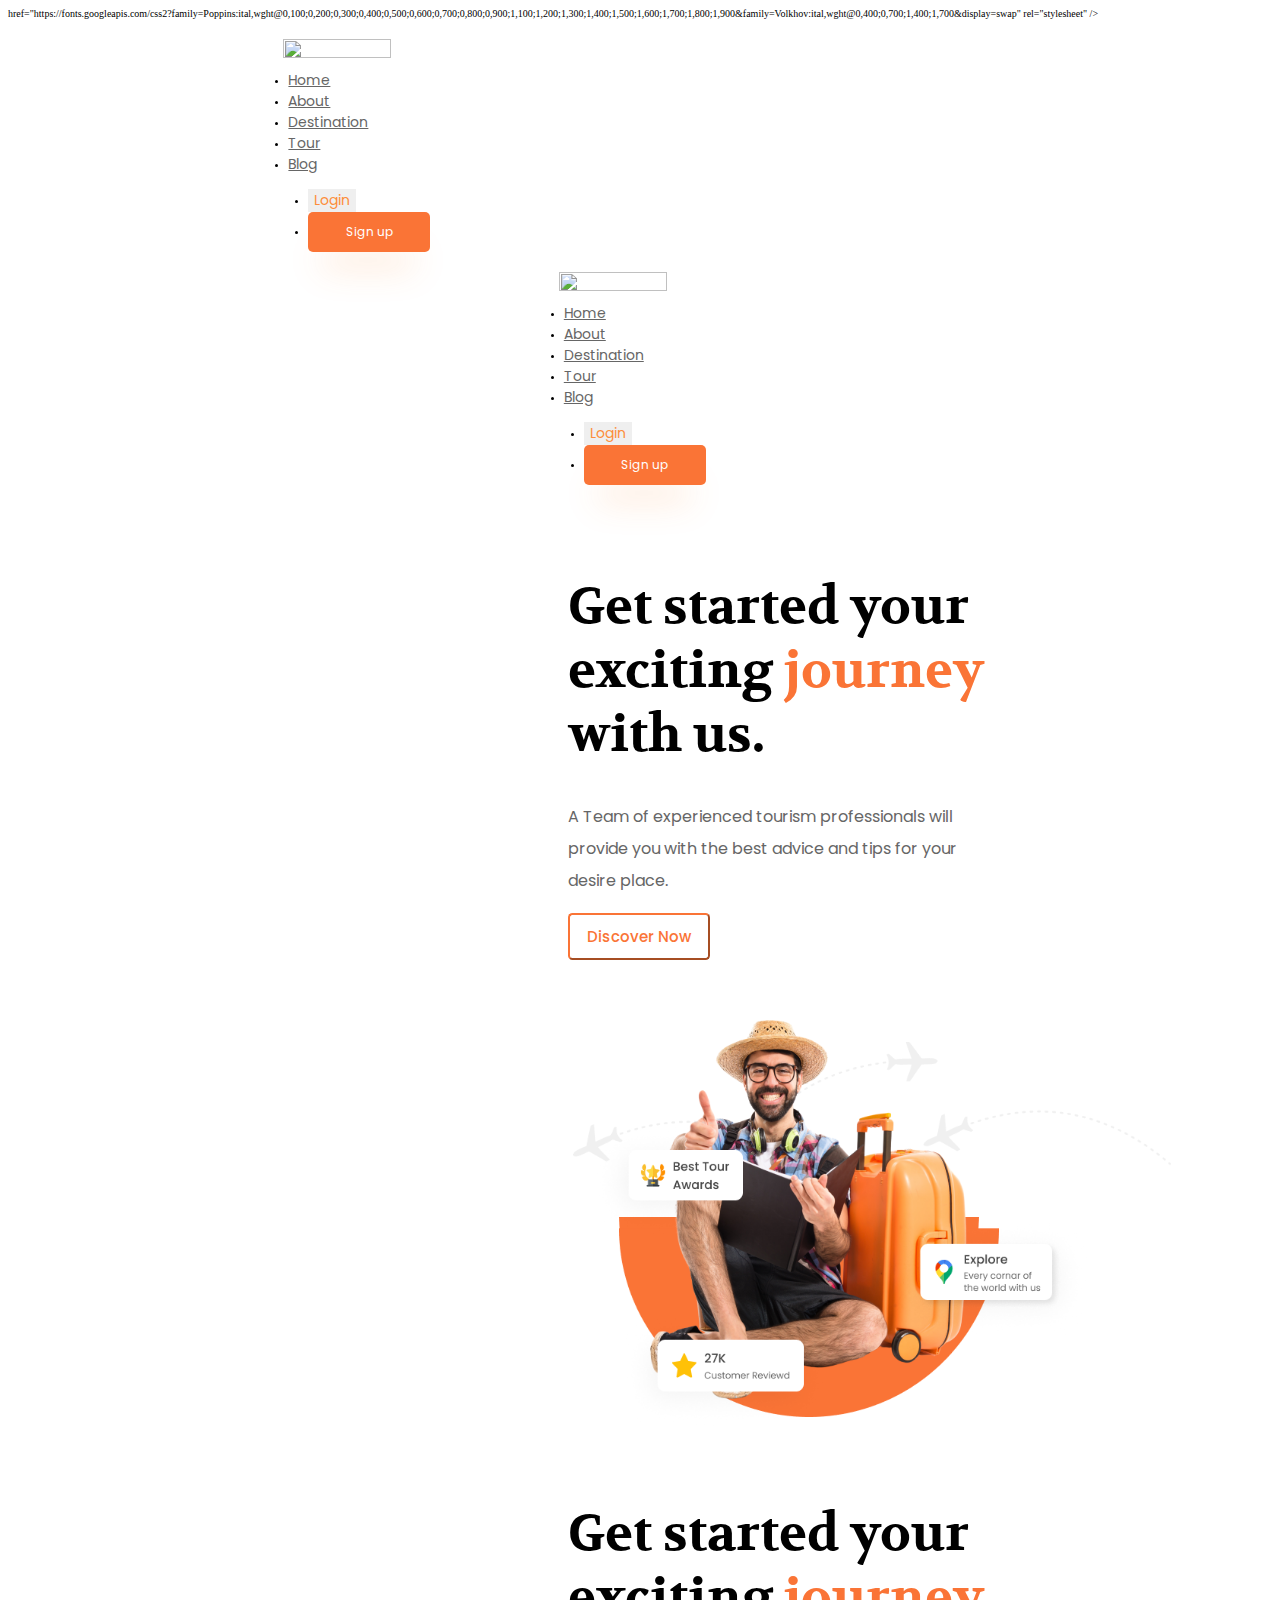
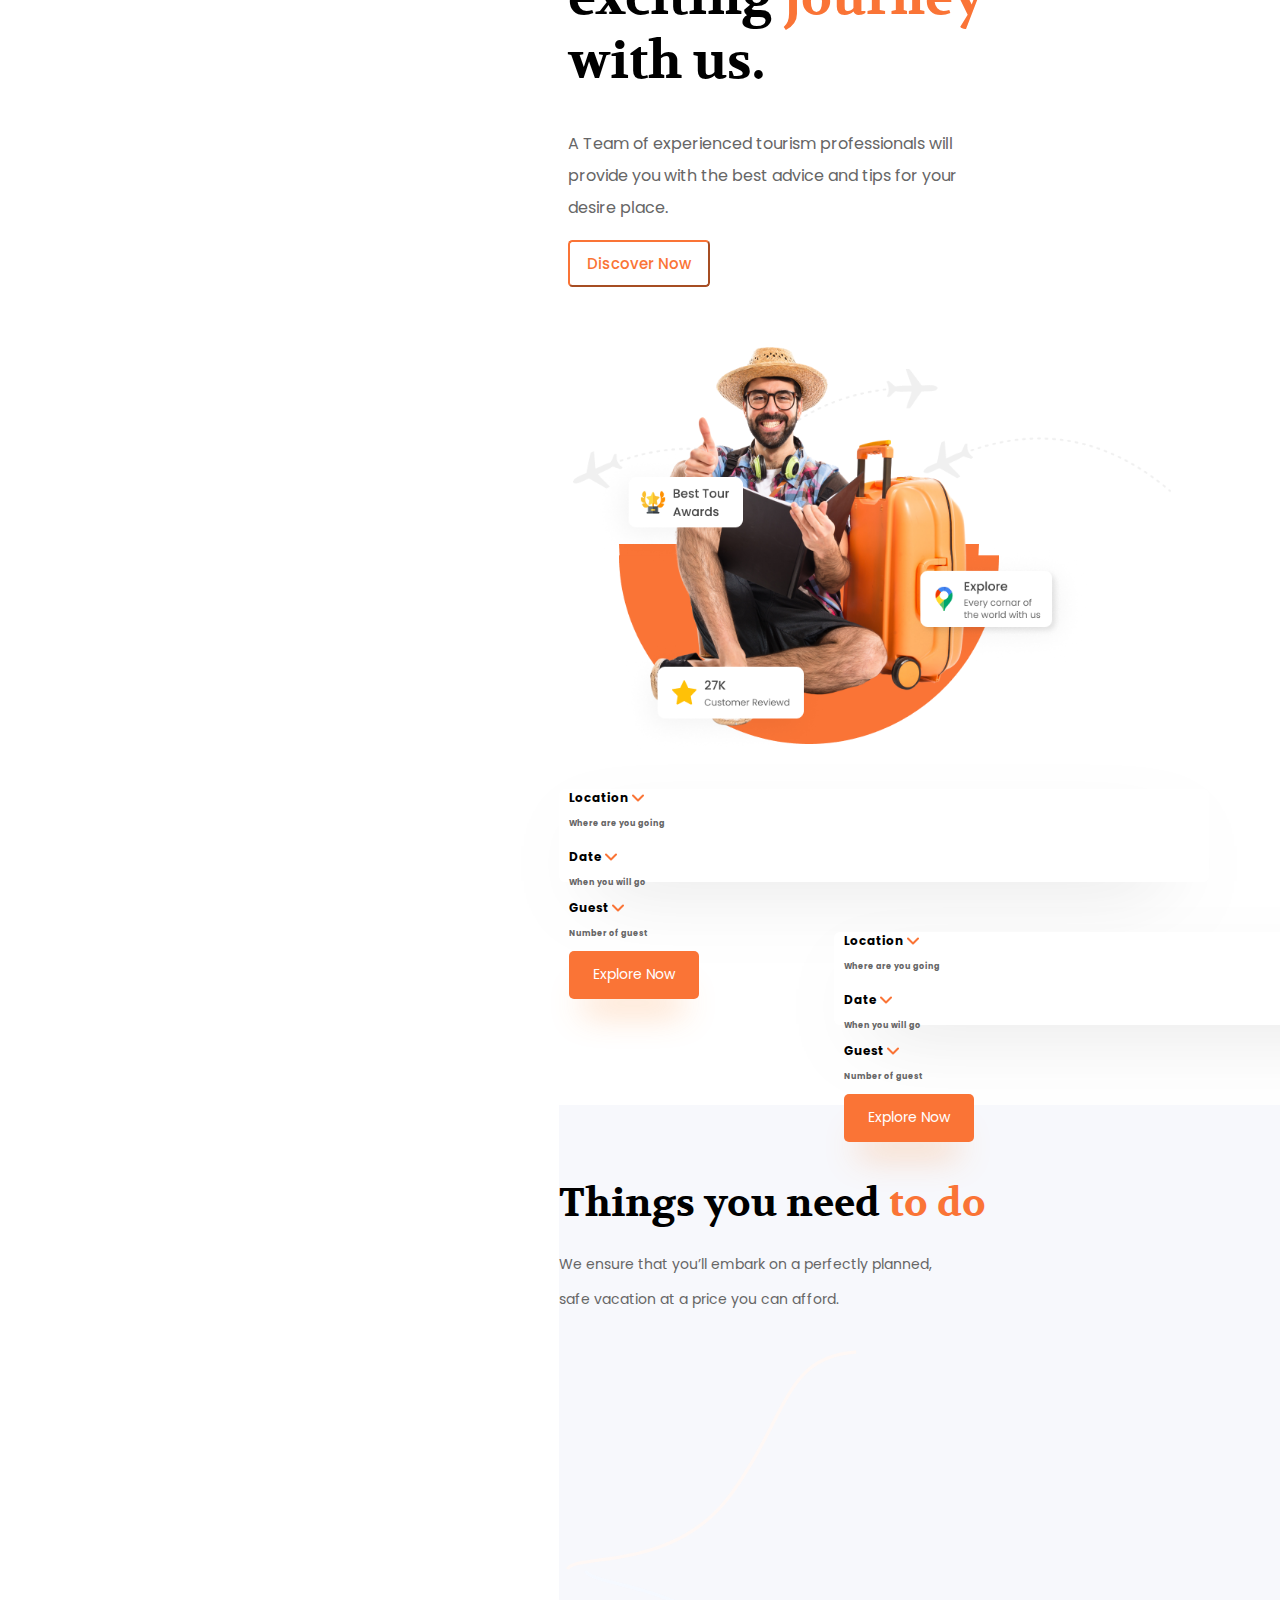
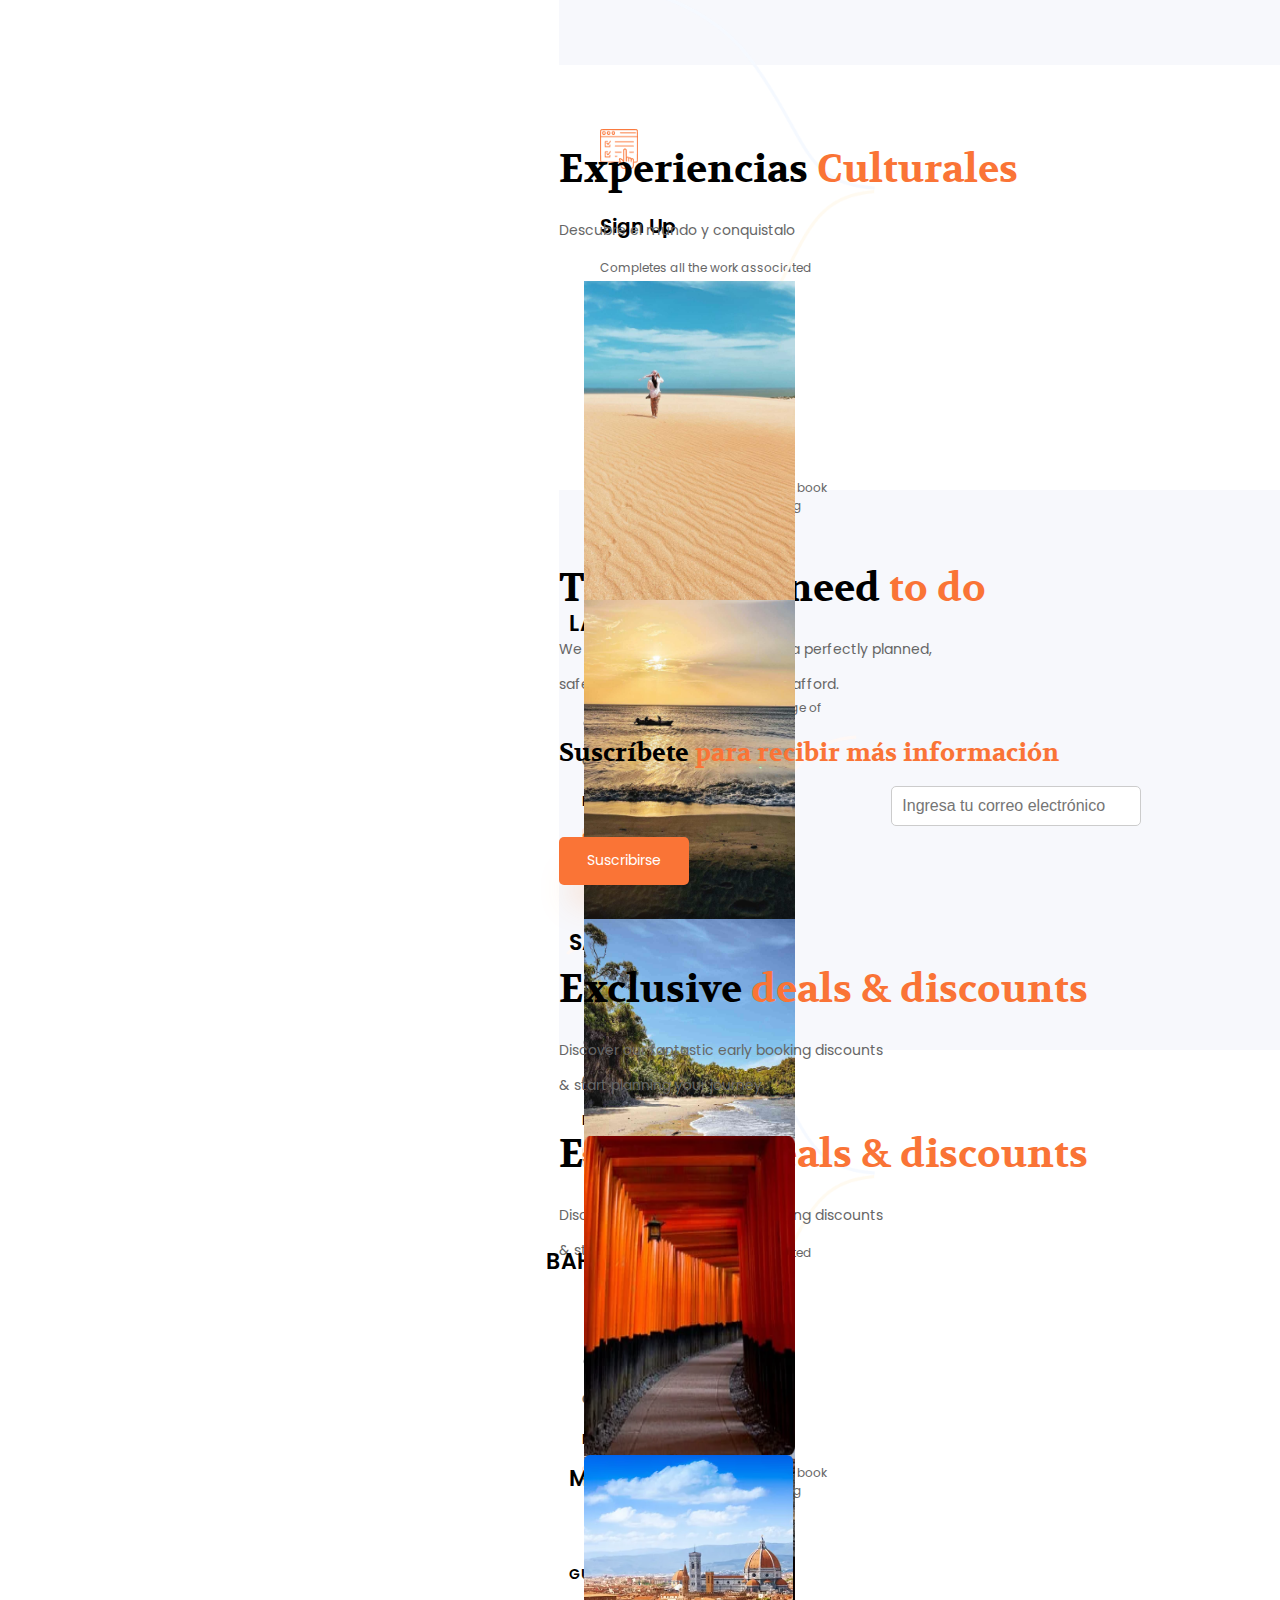
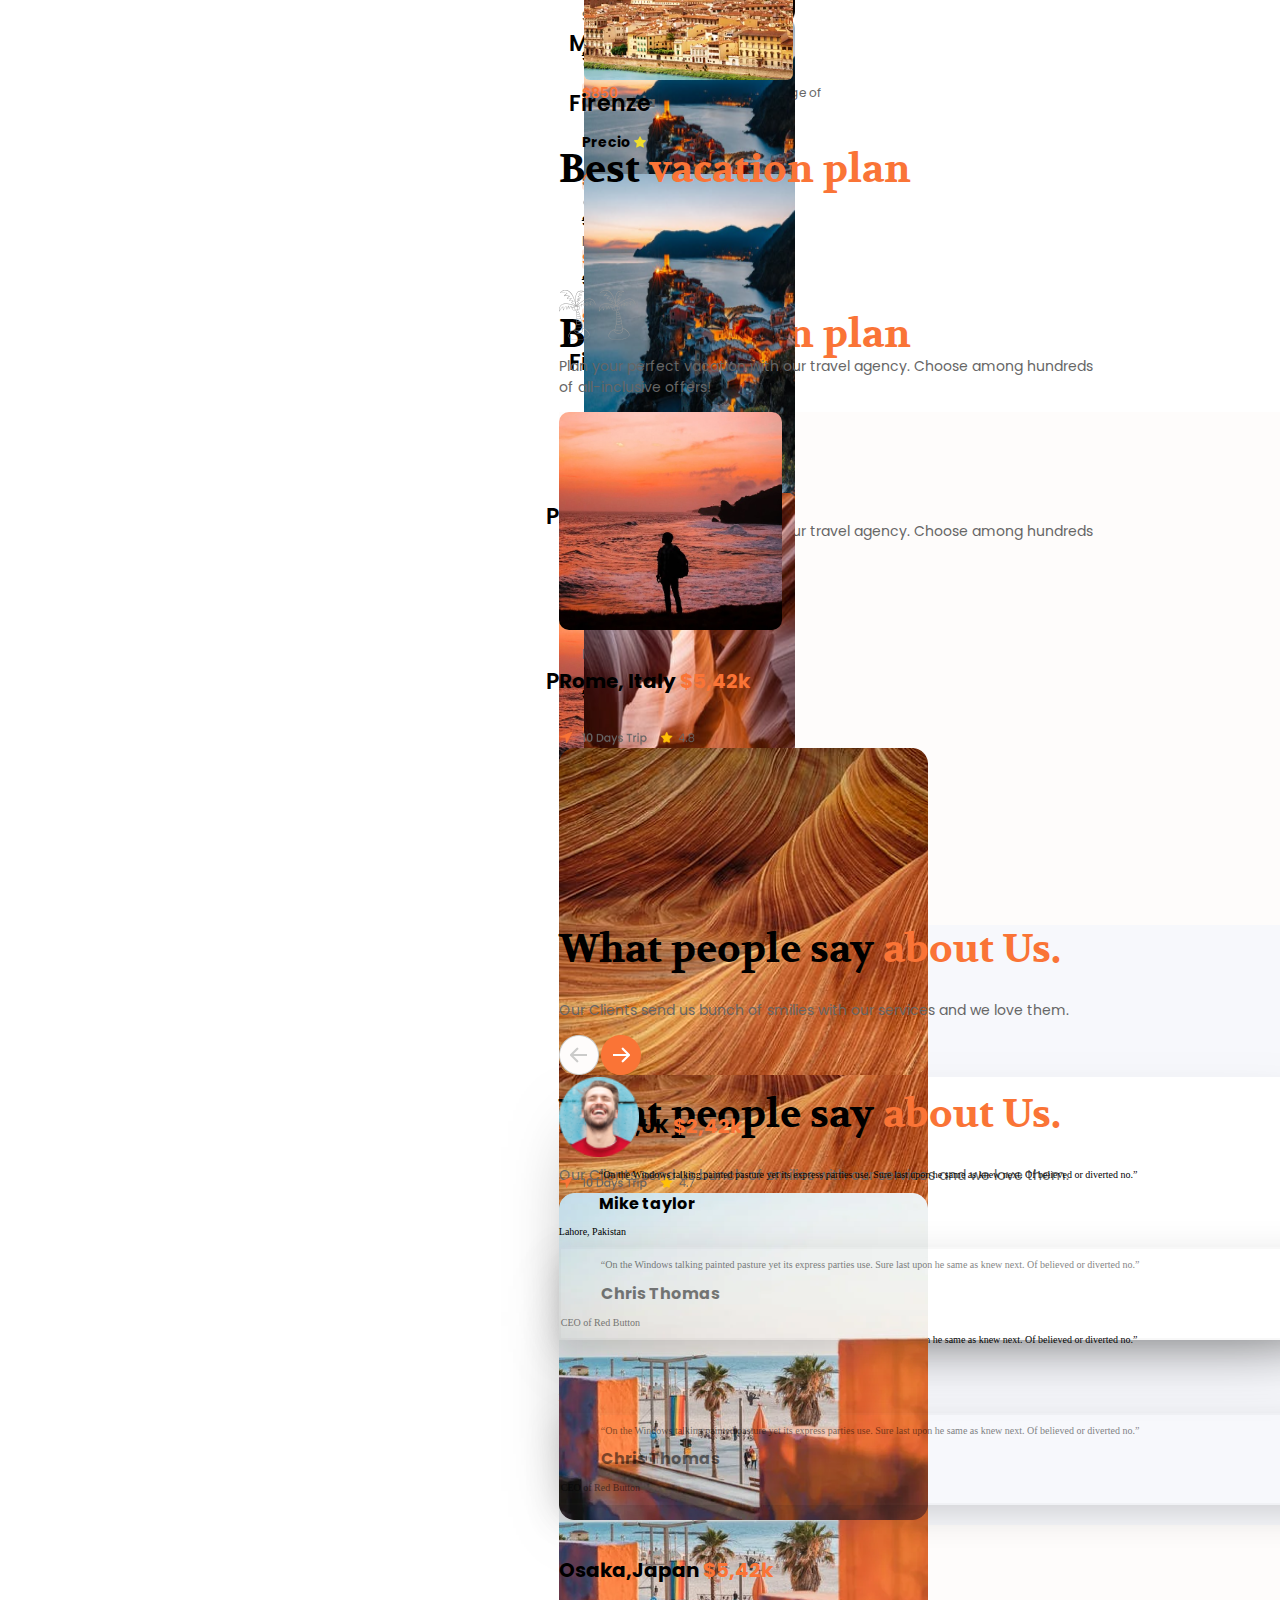
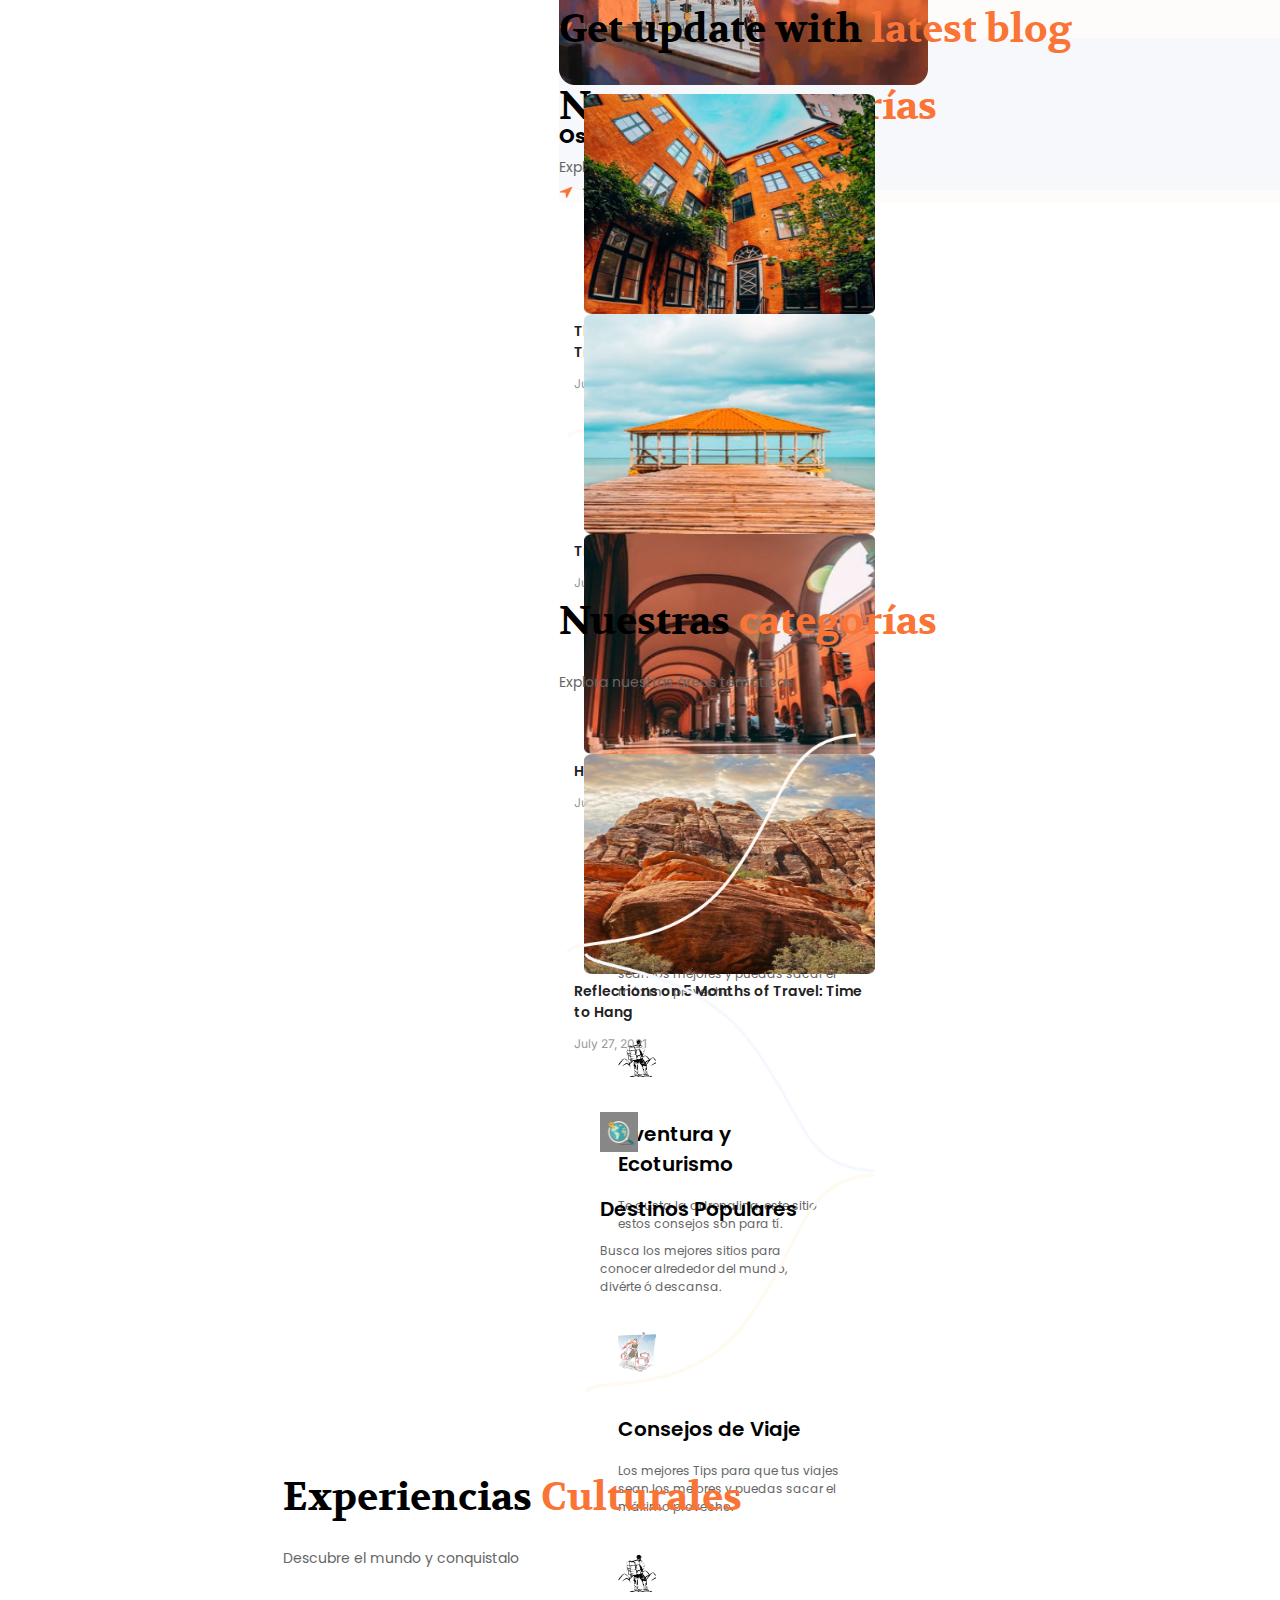
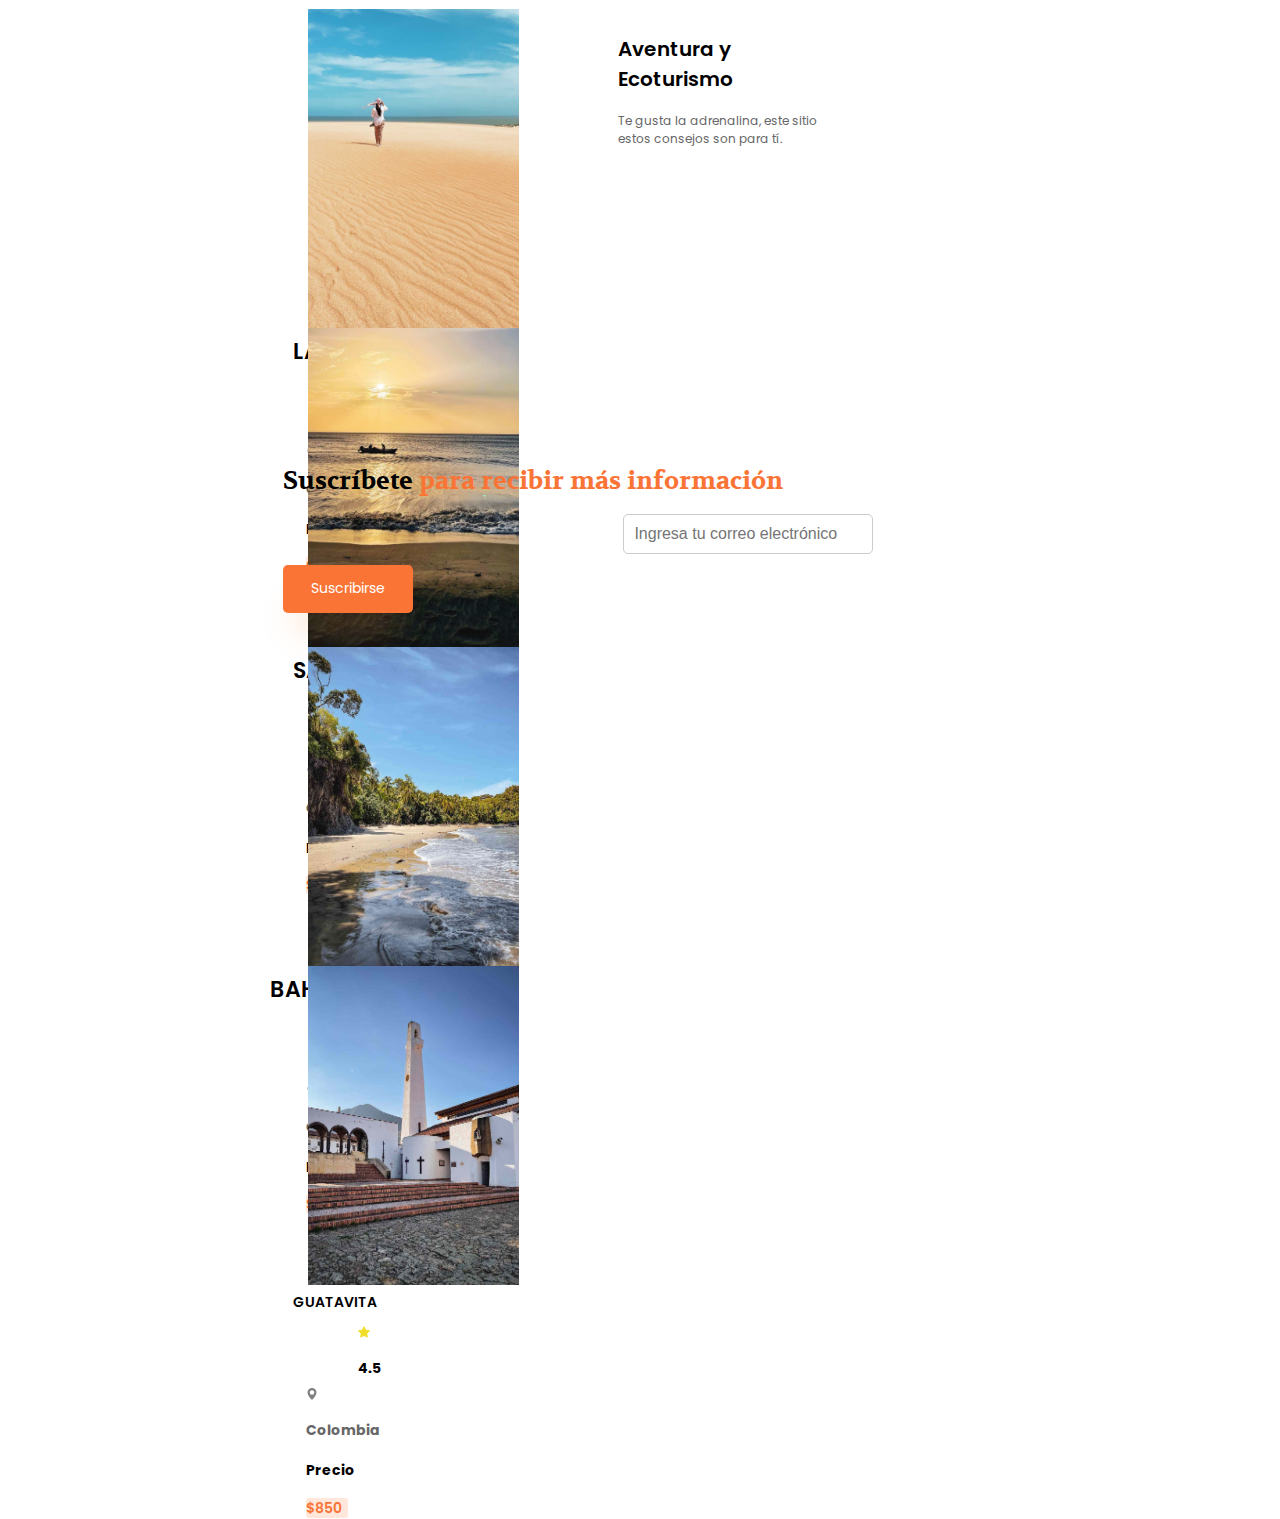
==== commit 190eab38: "final" ====
--- a/Workshop-1/index.html
+++ b/Workshop-1/index.html
@@ -1,5 +1,8 @@
 <!DOCTYPE html>
 <html lang="en">
+  <head>
+    <meta charset="UTF-8" />
+    <meta name="viewport" content="width=device-width, initial-scale=1.0" />
   <head>
     <meta charset="UTF-8" />
     <meta name="viewport" content="width=device-width, initial-scale=1.0" />
@@ -18,6 +21,23 @@
       rel="stylesheet"
     />
     <link
+      href="https://cdn.jsdelivr.net/npm/bootstrap@5.0.2/dist/css/bootstrap.min.css"
+      rel="stylesheet"
+      integrity="sha384-EVSTQN3/azprG1Anm3QDgpJLIm9Nao0Yz1ztcQTwFspd3yD65VohhpuuCOmLASjC"
+      crossorigin="anonymous"
+    />
+    <link rel="stylesheet" href="./css/style.css" />
+    <link rel="preconnect" href="https://fonts.googleapis.com" />
+    <link rel="preconnect" href="https://fonts.gstatic.com" crossorigin />
+    <link
+      href="https://fonts.googleapis.com/css2?family=Volkhov:ital,wght@0,400;0,700;1,400;1,700&display=swap"
+      rel="stylesheet"
+    />
+    <link
+      href="https://fonts.googleapis.com/css2?family=Poppins:ital,wght@0,100;0,200;0,300;0,400;0,500;0,600;0,700;0,800;0,900;1,100;1,200;1,300;1,400;1,500;1,600;1,700;1,800;1,900&family=Volkhov:ital,wght@0,400;0,700;1,400;1,700&display=swap"
+      rel="stylesheet"
+    />
+  </head>
       href="https://fonts.googleapis.com/css2?family=Poppins:ital,wght@0,100;0,200;0,300;0,400;0,500;0,600;0,700;0,800;0,900;1,100;1,200;1,300;1,400;1,500;1,600;1,700;1,800;1,900&family=Volkhov:ital,wght@0,400;0,700;1,400;1,700&display=swap"
       rel="stylesheet"
     />
@@ -27,8 +47,100 @@
   </head>
 
   <body>
+  <body>
     <!--- Espacio Oscar Cruz -->
     <!--<div style="width: 1920px; height: 999px;">-->
+    <header style="margin-left: 275.4px; margin-top: 2rem; width: 930px">
+      <nav class="nav-bar navbar-ligth">
+        <div class="container-fluid">
+          <div class="row">
+            <div
+              class="col-2 d-flex flex-now justify-content-centerr"
+              style="margin-top: 11px"
+            >
+              <a title="Trabook" href="#"
+                ><img
+                  src="./imagenes/Logo.png"
+                  style="width: 108px; height: 19px"
+              /></a>
+            </div>
+            <div class="col-8">
+              <ul
+                class="navbar-nav d-flex flex-row justify-content-center align-items-center"
+                style="margin-left: -35px"
+              >
+                <li>
+                  <a
+                    href="#"
+                    class="nav-link active link-dark m-3 mx-4"
+                    id="f-1"
+                    >Home</a
+                  >
+                </li>
+                <li>
+                  <a
+                    href="#"
+                    class="nav-link active link-dark m-3 mx-4"
+                    id="f-1"
+                    >About</a
+                  >
+                </li>
+                <li>
+                  <a
+                    href="#"
+                    class="nav-link active link-dark m-3 mx-4"
+                    id="f-1"
+                    >Destination</a
+                  >
+                </li>
+                <li>
+                  <a
+                    href="#"
+                    class="nav-link active link-dark m-3 mx-4"
+                    id="f-1"
+                    >Tour</a
+                  >
+                </li>
+                <li>
+                  <a href="#" class="nav-link active link-dark" id="f-1"
+                    >Blog</a
+                  >
+                </li>
+              </ul>
+            </div>
+            <div
+              class="col-2 d-flex justify-content-center align-items-center"
+              style="margin-left: -15px"
+            >
+              <ul
+                class="navbar-nav d-flex flex-row"
+                style="margin-top: 2px; margin-right: 20px"
+              >
+                <li>
+                  <button
+                    id="f-1"
+                    type="button"
+                    class="btn btn-primary btn-lg bg-white"
+                    style="
+                      margin-right: 42px;
+                      color: #fd8d3a;
+                      border: none;
+                      margin-top: 4px;
+                    "
+                  >
+                    Login
+                  </button>
+                </li>
+                <li>
+                  <button id="b-0" type="button" class="btn btn-primary">
+                    Sign up
+                  </button>
+                </li>
+              </ul>
+            </div>
+          </div>
+        </div>
+      </nav>
     <header style="margin-left: 275.4px; margin-top: 2rem; width: 930px">
       <nav class="nav-bar navbar-ligth">
         <div class="container-fluid">
@@ -158,7 +270,96 @@
           </div>
         </div>
       </div>
+    <div class="container-fluid">
+      <div class="row">
+        <div
+          class="d-flex"
+          style="width: 930px; margin-top: -30px; margin-left: 275.4px"
+        >
+          <div
+            class="col-4"
+            style="
+              width: 420px;
+              height: 382px;
+              margin-left: 0.9375rem;
+              margin-top: 120px;
+            "
+          >
+            <h1 id="t-1">
+              Get started your exciting <span> journey </span> with us.
+            </h1>
+            <p id="t-2" class="mt-4">
+              A Team of experienced tourism professionals will provide you with
+              the best advice and tips for your desire place.
+            </p>
+            <button id="b-1" type="button" class="btn btn-outline-success mt-5">
+              Discover Now
+            </button>
+          </div>
+          <div
+            class="col-8"
+            style="width: 605px; height: 375px; margin-top: 80px"
+          >
+            <div class="circulo">
+              <img id="img-1" class="mx-4" src="./Imagenes/Humano2.png" />
+              <img id="img-2" src="./Imagenes/Image.png" />
+            </div>
+          </div>
+        </div>
+      </div>
     </div>
+    <div
+      class="container-fluid"
+      style="margin-left: 275.4px; margin-top: 50px; width: 915px"
+    >
+      <div id="box-1" class="container" style="width: 650px; height: 93px">
+        <div class="row">
+          <div
+            class="d-flex justify-content-center align-items-center"
+            style="margin: 21px auto; height: 51px; width: 630px"
+          >
+            <div class="col-8">
+              <div class="row">
+                <div class="d-flex container-fluid">
+                  <div id="d-menu" class="col-5 mt-3">
+                    <h1 id="f-menu" style="font-size: 12px">
+                      Location <img src="./Imagenes/Vector 4855.svg" />
+                    </h1>
+                    <h4 id="f-menu2" class="mt-3" style="font-size: 8px">
+                      Where are you going
+                    </h4>
+                  </div>
+                  <div class="col-4 mt-3">
+                    <h1 id="f-menu" style="font-size: 12px">
+                      Date <img src="./Imagenes/Vector 4855.svg" />
+                    </h1>
+                    <h4 id="f-menu2" class="mt-3" style="font-size: 8px">
+                      When you will go
+                    </h4>
+                  </div>
+                  <div class="col-3 mt-3">
+                    <h1 id="f-menu" style="font-size: 12px">
+                      Guest <img src="./Imagenes/Vector 4855.svg" />
+                    </h1>
+                    <h4 id="f-menu2" class="mt-3" style="font-size: 8px">
+                      Number of guest
+                    </h4>
+                  </div>
+                </div>
+              </div>
+            </div>
+            <div class="col-4 d-flex justify-content-end">
+              <button
+                type="button"
+                id="b-0"
+                style="height: 48px; width: 130px; font-size: 14px"
+              >
+                Explore Now
+              </button>
+            </div>
+          </div>
+        </div>
+      </div>
     <div
       class="container-fluid"
       style="margin-left: 275.4px; margin-top: 50px; width: 915px"
@@ -286,6 +487,80 @@
           </div>
         </div>
       </div>
+    <div
+      class="container-fluid"
+      style="background-color: #f7f8fc; height: 560px; margin-top: 80px"
+    >
+      <img
+        src="./Imagenes/Element-2.png"
+        style="
+          margin-left: 990px;
+          margin-top: 75px;
+          width: 155px;
+          height: 105px;
+          position: relative;
+        "
+      />
+      <div
+        class="d-flex flex-column justify-content-center align-items-center"
+        style="margin-top: -188px"
+      >
+        <h1 id="t-1" style="font-size: 39px; margin-top: 80px">
+          Things you need <span>to do</span>
+        </h1>
+        <p id="f-1" class="mt-3" style="font-size: 14px; color: #666666">
+          We ensure that you’ll embark on a perfectly planned,
+        </p>
+        <p id="f-1" style="font-size: 14px; color: #666666">
+          safe vacation at a price you can afford.
+        </p>
+      </div>
+      <div
+        style="margin: auto; margin-top: 40px; width: 1000px"
+        class="d-flex justify-content-center"
+      >
+        <div class="row row-cols-3" style="width: 950px; margin: auto">
+          <div class="col d-flex justify-content-center">
+            <div class="card bg-white" id="tar-0" style="margin-left: -18px">
+              <img src="./Imagenes/Vector 4856.png" id="mod" />
+              <img src="./Imagenes/Group (2).png" id="mod-2" />
+              <h1 id="tartex-1" style="margin: 228px 34px">Sign Up</h1>
+              <p
+                id="f-menu2"
+                style="font-size: 12px; margin: -210px 34px; color: #666666"
+              >
+                Completes all the work associated with planning and processing
+              </p>
+            </div>
+          </div>
+          <div class="col d-flex justify-content-center">
+            <div class="card bg-white" id="tar-0">
+              <img src="./Imagenes/Vector 4856 (1).png" id="mod" />
+              <img src="./Imagenes/Group.png" id="mod-2" />
+              <h1 id="tartex-1" style="margin: 228px 34px">Worth of money</h1>
+              <p
+                id="f-menu2"
+                style="font-size: 12px; margin: -210px 34px; color: #666666"
+              >
+                After successful access then book from exclusive deals & pricing
+              </p>
+            </div>
+          </div>
+          <div class="col d-flex justify-content-center">
+            <div class="card bg-white" id="tar-0" style="margin-right: -18px">
+              <img src="./Imagenes/Vector 4857.png" id="mod" />
+              <img src="./Imagenes/Group (1).png" id="mod-2" />
+              <h1 id="tartex-1" style="margin: 228px 34px">Exiting travel</h1>
+              <p
+                id="f-menu2"
+                style="font-size: 12px; margin: -210px 34px; color: #666666"
+              >
+                Start and explore a wide range of exciting travel experience.
+              </p>
+            </div>
+          </div>
+        </div>
+      </div>
     </div>
 
     <div class="container-fluid" style="height: 700px">
@@ -394,10 +669,9 @@
           <div class="col d-flex justify-content-center">
             <div class="card bg-white" id="tar-1">
               <img
-                src="./Imagenes/Firenze.png"
+                src="./Imagenes/Image (2).png"
                 class="card-img-top"
-
-                style="height: 224.9px; width: 209.4px; border-radius: 6px;"
+                id="mod"
               />
               <div class="card-body">
                 <div class="row row-cols-2 card-title text-center">
@@ -652,14 +926,6 @@
           </div>
         </div>
       </div>
-      <div class="d-flex justify-content-center" style="margin-top: 50px;">
-        <svg class="me-4" xmlns="http://www.w3.org/2000/svg" width="35" height="35" fill="#DEDEDE" class="bi bi-arrow-left-circle" viewBox="0 0 16 16">
-          <path fill-rule="evenodd" d="M1 8a7 7 0 1 0 14 0A7 7 0 0 0 1 8m15 0A8 8 0 1 1 0 8a8 8 0 0 1 16 0m-4.5-.5a.5.5 0 0 1 0 1H5.707l2.147 2.146a.5.5 0 0 1-.708.708l-3-3a.5.5 0 0 1 0-.708l3-3a.5.5 0 1 1 .708.708L5.707 7.5z"/>
-        </svg>
-        <svg xmlns="http://www.w3.org/2000/svg" width="33" height="33" fill="#FA7436" class="bi bi-arrow-right-circle-fill" viewBox="0 0 16 16">
-          <path d="M8 0a8 8 0 1 1 0 16A8 8 0 0 1 8 0M4.5 7.5a.5.5 0 0 0 0 1h5.793l-2.147 2.146a.5.5 0 0 0 .708.708l3-3a.5.5 0 0 0 0-.708l-3-3a.5.5 0 1 0-.708.708L10.293 7.5z"/>
-        </svg>
-      </div>
     </div>
     <div class="container-fluid" style="height: 700px">
       <div class="d-flex flex-column justify-content-center align-items-center">
@@ -756,7 +1022,7 @@
     <div id="box-5">
       <div
         class="container-fluid d-flex"
-        style="height: 600px; max-width: 800px"
+        style="height: 700px; max-width: 800px"
       >
         <div style="max-width: 800px"></div>
         <div
@@ -841,146 +1107,10 @@
         </div>
       </div>
     </div>
-    <div class="container-fluid" style="height: 700px">
-      <div class="d-flex flex-column justify-content-center align-items-center">
-        <h1 id="t-1" style="font-size: 39px; margin-top: 80px">
-          Get update with  <span>latest blog</span>
-        </h1>
-      </div>
-      <div
-        style="margin: auto; margin-top: 40px; width: 1000px"
-        class="d-flex justify-content-center"
-      >
-        <div class="row row-cols-4" style="width: 950px; margin: auto">
-          <div class="col d-flex justify-content-center">
-            <div class="card bg-white" id="tar-0">
-              <img
-                src="./Imagenes/Image-1.png"
-                class="card-img-top"
-                id="mod"
-              />
-              <div class="card-body ">
-                <div class="card-title">
-                    <p
-                      style="
-                        margin-left: -10px;
-                        margin-top: 5px;
-                        font-size: 14px;
-                        color: #222222;
-                      "
-                      id="tartex-1"
-                    >The Amazing Difference a Year of Travelling .
-                  </p>
-                </div>
-                <div
-                  class="card-title"
-                  style="margin-top: -12px; margin-left: -10px;"
-                >
-                <p style="margin-top: 25px; font-size: 12px;" id="l-1">
-                  July 27, 2021
-                </p>
-                </div>
-              </div>
-            </div>
-          </div>
-          <div class="col d-flex justify-content-center">
-            <div class="card bg-white" id="tar-0">
-              <img
-                src="./Imagenes/Image (4).png"
-                class="card-img-top"
-                id="mod"
-              />
-              <div class="card-body ">
-                <div class="card-title">
-                    <p
-                      style="
-                        margin-left: -10px;
-                        margin-top: 5px;
-                        font-size: 14px;
-                        color: #222222;
-                      "
-                      id="tartex-1"
-                    >Travel far enough, you meet yourself.
-                  </p>
-                </div>
-                <div
-                  class="card-title"
-                  style="margin-top: -12px; margin-left: -10px;"
-                >
-                <p style="margin-top: 25px; font-size: 12px;" id="l-1">
-                  July 27, 2021
-                </p>
-                </div>
-              </div>
-            </div>
-          </div>
-          <div class="col d-flex justify-content-center">
-            <div class="card bg-white" id="tar-0">
-              <img
-                src="./Imagenes/Image (5).png"
-                class="card-img-top"
-                id="mod"
-              />
-              <div class="card-body">
-                <div class="card-title">
-                    <p
-                      style="
-                        margin-left: -10px;
-                        margin-top: 5px;
-                        font-size: 14px;
-                        color: #222222;
-                      "
-                      id="tartex-1"
-                    >How to Save Money While Visiting Africa .
-                  </p>
-                </div>
-                <div
-                  class="card-title"
-                  style="margin-top: -12px; margin-left: -10px;"
-                >
-                <p style="margin-top: 25px; font-size: 12px;" id="l-1">
-                  July 27, 2021
-                </p>
-                </div>
-              </div>
-            </div>
-          </div>
-          <div class="col d-flex justify-content-center">
-            <div class="card bg-white" id="tar-0">
-              <img
-                src="./Imagenes/Image (6).png"
-                class="card-img-top"
-                id="mod"
-              />
-              <div class="card-body ">
-                <div class="card-title">
-                    <p
-                      style="
-                        margin-left: -10px;
-                        margin-top: 5px;
-                        font-size: 14px;
-                        color: #222222;
-                      "
-                      id="tartex-1"
-                    >Reflections on 5 Months of Travel: Time to Hang
-                  </p>
-                </div>
-                <div
-                  class="card-title"
-                  style="margin-top: -12px; margin-left: -10px;"
-                >
-                <p style="margin-top: 25px; font-size: 12px;" id="l-1">
-                  July 27, 2021
-                </p>
-                </div>
-              </div>
-            </div>
-          </div>
-        </div>
-      </div>
-    </div>
-    
+    <!--</div>-->
+    <!--/////////////////////-->
 
+    <!-- Espacio Juan Pablo  -->
     <div
     class="d-flex flex-column justify-content-center align-items-center"
     style="margin-top: -188px"
@@ -1421,7 +1551,1143 @@
     <!--/////////////////////-->
 
     <!--Espacio Juan Fernando-->
+    <div class="container-fluid" style="height: 700px">
+      <div class="d-flex flex-column justify-content-center align-items-center">
+        <h1 id="t-1" style="font-size: 39px; margin-top: 80px">
+          Exclusive <span>deals & discounts</span>
+        </h1>
+        <p id="f-1" class="mt-3" style="font-size: 14px; color: #666666">
+          Discover our fantastic early booking discounts
+        </p>
+        <p id="f-1" style="font-size: 14px; color: #666666">
+          & start planning your journey.
+        </p>
+      </div>
+      <div
+        style="margin: auto; margin-top: 40px; width: 1000px"
+        class="d-flex justify-content-center"
+      >
+        <div class="row row-cols-4" style="width: 950px; margin: auto">
+          <div class="col d-flex justify-content-center">
+            <div class="card bg-white" id="tar-1">
+              <img
+                src="./Imagenes/Image (1).png"
+                class="card-img-top"
+                id="mod"
+              />
+              <div class="card-body">
+                <div class="row row-cols-2 card-title text-center">
+                  <div class="col">
+                    <h1
+                      style="
+                        margin-left: -15px;
+                        margin-top: 5px;
+                        font-size: 22px;
+                      "
+                      id="tartex-1"
+                    >
+                      Madrid
+                    </h1>
+                  </div>
+                  <div class="col d-flex">
+                    <div class="d-flex" style="margin: 11px 50px">
+                      <svg
+                        style="margin-top: 1.5px"
+                        xmlns="http://www.w3.org/2000/svg"
+                        width="12"
+                        height="12"
+                        fill="#f0dd2a"
+                        class="bi bi-star-fill"
+                        viewBox="0 0 16 16"
+                      >
+                        <path
+                          d="M3.612 15.443c-.386.198-.824-.149-.746-.592l.83-4.73L.173 6.765c-.329-.314-.158-.888.283-.95l4.898-.696L7.538.792c.197-.39.73-.39.927 0l2.184 4.327 4.898.696c.441.062.612.636.282.95l-3.522 3.356.83 4.73c.078.443-.36.79-.746.592L8 13.187l-4.389 2.256z"
+                        />
+                      </svg>
+                      <h4 class="ms-2" id="f-menu" style="font-size: 14px">
+                        4.8
+                      </h4>
+                    </div>
+                  </div>
+                </div>
+                <div
+                  class="row row-cols-2 card-title text-center"
+                  style="margin-top: -12px"
+                >
+                  <div class="col d-flex">
+                    <div class="d-flex" style="margin: 11px -2px">
+                      <svg
+                        style="margin-top: 2px"
+                        xmlns="http://www.w3.org/2000/svg"
+                        width="12"
+                        height="12"
+                        fill="gray"
+                        class="bi bi-geo-alt-fill"
+                        viewBox="0 0 16 16"
+                      >
+                        <path
+                          d="M8 16s6-5.686 6-10A6 6 0 0 0 2 6c0 4.314 6 10 6 10m0-7a3 3 0 1 1 0-6 3 3 0 0 1 0 6"
+                        />
+                      </svg>
+                      <h4 class="ms-2" id="f-menu2" style="font-size: 14px">
+                        Spain
+                      </h4>
+                    </div>
+                  </div>
+                  <div class="col d-flex">
+                    <div class="d-flex" style="margin: 11px -2px">
+                      <h4
+                        id="f-menu"
+                        style="font-size: 14px; text-decoration: line-through"
+                      >
+                        $950
+                      </h4>
+                      <h4
+                        class="ms-4 d-flex justify-content-center align-items-center"
+                        id="price"
+                      >
+                        $850
+                      </h4>
+                    </div>
+                  </div>
+                </div>
+              </div>
+            </div>
+          </div>
+          <div class="col d-flex justify-content-center">
+            <div class="card bg-white" id="tar-1">
+              <img
+                src="./Imagenes/Firenze.png"
+                class="card-img-top"
+
+                style="height: 224.9px; width: 209.4px; border-radius: 6px;"
+              />
+              <div class="card-body">
+                <div class="row row-cols-2 card-title text-center">
+                  <div class="col">
+                    <h1
+                      style="
+                        margin-left: -15px;
+                        margin-top: 5px;
+                        font-size: 22px;
+                      "
+                      id="tartex-1"
+                    >
+                      Firenze
+                    </h1>
+                  </div>
+                  <div class="col d-flex">
+                    <div class="d-flex" style="margin: 11px 50px">
+                      <svg
+                        style="margin-top: 1.5px"
+                        xmlns="http://www.w3.org/2000/svg"
+                        width="12"
+                        height="12"
+                        fill="#f0dd2a"
+                        class="bi bi-star-fill"
+                        viewBox="0 0 16 16"
+                      >
+                        <path
+                          d="M3.612 15.443c-.386.198-.824-.149-.746-.592l.83-4.73L.173 6.765c-.329-.314-.158-.888.283-.95l4.898-.696L7.538.792c.197-.39.73-.39.927 0l2.184 4.327 4.898.696c.441.062.612.636.282.95l-3.522 3.356.83 4.73c.078.443-.36.79-.746.592L8 13.187l-4.389 2.256z"
+                        />
+                      </svg>
+                      <h4 class="ms-2" id="f-menu" style="font-size: 14px">
+                        4.5
+                      </h4>
+                    </div>
+                  </div>
+                </div>
+                <div
+                  class="row row-cols-2 card-title text-center"
+                  style="margin-top: -12px"
+                >
+                  <div class="col d-flex">
+                    <div class="d-flex" style="margin: 11px -2px">
+                      <svg
+                        style="margin-top: 2px"
+                        xmlns="http://www.w3.org/2000/svg"
+                        width="12"
+                        height="12"
+                        fill="gray"
+                        class="bi bi-geo-alt-fill"
+                        viewBox="0 0 16 16"
+                      >
+                        <path
+                          d="M8 16s6-5.686 6-10A6 6 0 0 0 2 6c0 4.314 6 10 6 10m0-7a3 3 0 1 1 0-6 3 3 0 0 1 0 6"
+                        />
+                      </svg>
+                      <h4 class="ms-2" id="f-menu2" style="font-size: 14px">
+                        Italy
+                      </h4>
+                    </div>
+                  </div>
+                  <div class="col d-flex">
+                    <div class="d-flex" style="margin: 11px -2px">
+                      <h4
+                        id="f-menu"
+                        style="font-size: 14px; text-decoration: line-through"
+                      >
+                        $850
+                      </h4>
+                      <h4
+                        class="ms-4 d-flex justify-content-center align-items-center"
+                        id="price"
+                      >
+                        $750
+                      </h4>
+                    </div>
+                  </div>
+                </div>
+              </div>
+            </div>
+          </div>
+          <div class="col d-flex justify-content-center">
+            <div class="card bg-white" id="tar-1">
+              <img
+                src="./Imagenes/Image (2).png"
+                class="card-img-top"
+                id="mod"
+              />
+              <div class="card-body">
+                <div class="row row-cols-2 card-title text-center">
+                  <div class="col">
+                    <h1
+                      style="
+                        margin-left: -38px;
+                        margin-top: 5px;
+                        font-size: 22px;
+                      "
+                      id="tartex-1"
+                    >
+                      Paris
+                    </h1>
+                  </div>
+                  <div class="col d-flex">
+                    <div class="d-flex" style="margin: 11px 50px">
+                      <svg
+                        style="margin-top: 1.5px"
+                        xmlns="http://www.w3.org/2000/svg"
+                        width="12"
+                        height="12"
+                        fill="#f0dd2a"
+                        class="bi bi-star-fill"
+                        viewBox="0 0 16 16"
+                      >
+                        <path
+                          d="M3.612 15.443c-.386.198-.824-.149-.746-.592l.83-4.73L.173 6.765c-.329-.314-.158-.888.283-.95l4.898-.696L7.538.792c.197-.39.73-.39.927 0l2.184 4.327 4.898.696c.441.062.612.636.282.95l-3.522 3.356.83 4.73c.078.443-.36.79-.746.592L8 13.187l-4.389 2.256z"
+                        />
+                      </svg>
+                      <h4 class="ms-2" id="f-menu" style="font-size: 14px">
+                        4.4
+                      </h4>
+                    </div>
+                  </div>
+                </div>
+                <div
+                  class="row row-cols-2 card-title text-center"
+                  style="margin-top: -12px"
+                >
+                  <div class="col d-flex">
+                    <div class="d-flex" style="margin: 11px -2px">
+                      <svg
+                        style="margin-top: 2px"
+                        xmlns="http://www.w3.org/2000/svg"
+                        width="12"
+                        height="12"
+                        fill="gray"
+                        class="bi bi-geo-alt-fill"
+                        viewBox="0 0 16 16"
+                      >
+                        <path
+                          d="M8 16s6-5.686 6-10A6 6 0 0 0 2 6c0 4.314 6 10 6 10m0-7a3 3 0 1 1 0-6 3 3 0 0 1 0 6"
+                        />
+                      </svg>
+                      <h4 class="ms-2" id="f-menu2" style="font-size: 14px">
+                        France
+                      </h4>
+                    </div>
+                  </div>
+                  <div class="col d-flex">
+                    <div class="d-flex" style="margin: 11px -2px">
+                      <h4
+                        id="f-menu"
+                        style="font-size: 14px; text-decoration: line-through"
+                      >
+                        $699
+                      </h4>
+                      <h4
+                        class="ms-4 d-flex justify-content-center align-items-center"
+                        id="price"
+                      >
+                        $599
+                      </h4>
+                    </div>
+                  </div>
+                </div>
+              </div>
+            </div>
+          </div>
+          <div class="col d-flex justify-content-center">
+            <div class="card bg-white" id="tar-1">
+              <img
+                src="./Imagenes/Image (3).png"
+                class="card-img-top"
+                id="mod"
+              />
+              <div class="card-body">
+                <div class="row row-cols-2 card-title text-center">
+                  <div class="col">
+                    <h1
+                      style="
+                        margin-left: -15px;
+                        margin-top: 5px;
+                        font-size: 22px;
+                      "
+                      id="tartex-1"
+                    >
+                      London
+                    </h1>
+                  </div>
+                  <div class="col d-flex">
+                    <div class="d-flex" style="margin: 11px 50px">
+                      <svg
+                        style="margin-top: 1.5px"
+                        xmlns="http://www.w3.org/2000/svg"
+                        width="12"
+                        height="12"
+                        fill="#f0dd2a"
+                        class="bi bi-star-fill"
+                        viewBox="0 0 16 16"
+                      >
+                        <path
+                          d="M3.612 15.443c-.386.198-.824-.149-.746-.592l.83-4.73L.173 6.765c-.329-.314-.158-.888.283-.95l4.898-.696L7.538.792c.197-.39.73-.39.927 0l2.184 4.327 4.898.696c.441.062.612.636.282.95l-3.522 3.356.83 4.73c.078.443-.36.79-.746.592L8 13.187l-4.389 2.256z"
+                        />
+                      </svg>
+                      <h4 class="ms-2" id="f-menu" style="font-size: 14px">
+                        4.8
+                      </h4>
+                    </div>
+                  </div>
+                </div>
+                <div
+                  class="row row-cols-2 card-title text-center"
+                  style="margin-top: -12px"
+                >
+                  <div class="col d-flex">
+                    <div class="d-flex" style="margin: 11px -2px">
+                      <svg
+                        style="margin-top: 2px"
+                        xmlns="http://www.w3.org/2000/svg"
+                        width="12"
+                        height="12"
+                        fill="gray"
+                        class="bi bi-geo-alt-fill"
+                        viewBox="0 0 16 16"
+                      >
+                        <path
+                          d="M8 16s6-5.686 6-10A6 6 0 0 0 2 6c0 4.314 6 10 6 10m0-7a3 3 0 1 1 0-6 3 3 0 0 1 0 6"
+                        />
+                      </svg>
+                      <h4 class="ms-2" id="f-menu2" style="font-size: 14px">
+                        UK
+                      </h4>
+                    </div>
+                  </div>
+                  <div class="col d-flex">
+                    <div class="d-flex" style="margin: 11px -2px">
+                      <h4
+                        id="f-menu"
+                        style="font-size: 14px; text-decoration: line-through"
+                      >
+                        $850
+                      </h4>
+                      <h4
+                        class="ms-4 d-flex justify-content-center align-items-center"
+                        id="price"
+                      >
+                        $850
+                      </h4>
+                    </div>
+                  </div>
+                </div>
+              </div>
+            </div>
+          </div>
+        </div>
+      </div>
+      <div class="d-flex justify-content-center" style="margin-top: 50px;">
+        <svg class="me-4" xmlns="http://www.w3.org/2000/svg" width="35" height="35" fill="#DEDEDE" class="bi bi-arrow-left-circle" viewBox="0 0 16 16">
+          <path fill-rule="evenodd" d="M1 8a7 7 0 1 0 14 0A7 7 0 0 0 1 8m15 0A8 8 0 1 1 0 8a8 8 0 0 1 16 0m-4.5-.5a.5.5 0 0 1 0 1H5.707l2.147 2.146a.5.5 0 0 1-.708.708l-3-3a.5.5 0 0 1 0-.708l3-3a.5.5 0 1 1 .708.708L5.707 7.5z"/>
+        </svg>
+        <svg xmlns="http://www.w3.org/2000/svg" width="33" height="33" fill="#FA7436" class="bi bi-arrow-right-circle-fill" viewBox="0 0 16 16">
+          <path d="M8 0a8 8 0 1 1 0 16A8 8 0 0 1 8 0M4.5 7.5a.5.5 0 0 0 0 1h5.793l-2.147 2.146a.5.5 0 0 0 .708.708l3-3a.5.5 0 0 0 0-.708l-3-3a.5.5 0 1 0-.708.708L10.293 7.5z"/>
+        </svg>
+      </div>
+    </div>
+    <div class="container-fluid" style="height: 700px">
+      <div class="d-flex flex-column justify-content-center align-items-center">
+        <div class="d-flex align-items-center">
+          <h1
+            id="t-1"
+            style="font-size: 39px; margin-top: 80px; margin-right: 20px"
+          >
+            Best <span> vacation plan</span>
+          </h1>
+          <img
+            src="./Imagenes/palm.svg"
+            style="height: 50px; margin-top: 60px"
+          />
+          <img
+            src="./Imagenes/palm.svg"
+            alt=""
+            style="height: 50px; margin-top: 70px"
+          />
+        </div>
+        <p class="my-5 mx-5 text-center" id="f-1" style="max-width: 550px">
+          Plan your perfect vacation with our travel agency. Choose among
+          hundreds of all-inclusive offers!
+        </p>
+      </div>
+      <div class="card-group mx-auto" style="max-width: 800px">
+        <div class="card mx-3" id="country-card">
+          <img
+            src="./Imagenes/Rome.jpg"
+            class="card-img-top"
+            alt="..."
+            style="max-height: 218.59px; border-radius: 10px"
+          />
+          <div class="card-body">
+            <h5
+              class="card-title d-flex justify-content-between align-items-center px-3 py-2"
+            >
+              Rome, Italy <span>$5,42k</span>
+            </h5>
+            <div
+              class="d-flex justify-content-between align-items-center px-3 py-3"
+            >
+              <img
+                src="./Imagenes/tenDays.png"
+                alt=""
+                style="width: 100px; height: 17px"
+              />
+              <img src="./Imagenes/stars4.8.png" alt="" style="height: 17px" />
+            </div>
+          </div>
+        </div>
+        <div class="card mx-3" id="country-card">
+          <img src="./Imagenes/London.png" class="card-img-top" alt="..." />
+          <div class="card-body">
+            <h5
+              class="card-title d-flex justify-content-between align-items-center px-3 py-2"
+            >
+              London,UK <span>$2,42k</span>
+            </h5>
+            <div
+              class="d-flex justify-content-between align-items-center px-3 py-3"
+            >
+              <img
+                src="./Imagenes/tenDays.png"
+                alt=""
+                style="width: 100px; height: 17px"
+              />
+              <img src="./Imagenes/stars4.7.png" alt="" style="height: 17px" />
+            </div>
+          </div>
+        </div>
+        <div class="card mx-3" id="country-card">
+          <img src="./Imagenes/Osaka.png" class="card-img-top" alt="..." />
+          <div class="card-body">
+            <h5
+              class="card-title d-flex justify-content-between align-items-center px-3 py-2"
+            >
+              Osaka,Japan <span>$5,42k</span>
+            </h5>
+            <div
+              class="d-flex justify-content-between align-items-center px-3 py-3"
+            >
+              <img
+                src="./Imagenes/tenDays.png"
+                alt=""
+                style="width: 100px; height: 17px"
+              />
+              <img src="./Imagenes/stars4.8.png" alt="" style="height: 17px" />
+            </div>
+          </div>
+        </div>
+      </div>
+    </div>
+    <div id="box-5">
+      <div
+        class="container-fluid d-flex"
+        style="height: 600px; max-width: 800px"
+      >
+        <div style="max-width: 800px"></div>
+        <div
+          class="d-flex flex-column justify-content-center align-items-center"
+        >
+          <h1
+            id="t-1"
+            style="font-size: 39px; margin-top: 80px; margin-right: 20px"
+          >
+            What people say <span>about Us.</span>
+          </h1>
+          <p class="my-5 text-start" id="f-1">
+            Our Clients send us bunch of smilies with our services and we love
+            them.
+          </p>
+          <div class="d-flex justify-content-between">
+            <img
+              src="./Imagenes/arrowLeft.png"
+              alt="Arrow to the left"
+              class="px-5"
+            />
+            <img src="./Imagenes/arrowRight.png" alt="Arrow to the right" />
+          </div>
+        </div>
+        <div
+          class="container mt-4 d-flex align-items-center justify-content-center"
+        >
+          <div class="row position-relative" id="box-1">
+            <div
+              class="col-md-4 position-absolute"
+              style="top: -50px; left: -50px; z-index: 3"
+            >
+              <img
+                src="./Imagenes/ProfilePhoto.png"
+                alt="Foto de perfil"
+                class="rounded-circle mt-2"
+                style="width: 80px; height: 80px"
+              />
+            </div>
+            <div
+              class="col-md-8 text-right w-100 px-5 py-5"
+              style="z-index: 2; background-color: #ffffff"
+            >
+              <blockquote class="blockquote mb-0">
+                <p class="mb-0">
+                  “On the Windows talking painted pasture yet its express
+                  parties use. Sure last upon he same as knew next. Of believed
+                  or diverted no.”
+                </p>
+                <h1 id="f-menu" class="mt-4" style="font-size: 16px">
+                  Mike taylor
+                </h1>
+              </blockquote>
+              <p class="text-right">Lahore, Pakistan</p>
+            </div>
+            <div
+              class="position-absolute p-3"
+              style="top: 70px; left: 50px; z-index: 1"
+            >
+              <div
+                class="col-md-8 text-right w-100 px-5 py-5 bg-light"
+                style="
+                  opacity: 0.5;
+                  border: 2px solid #66666614;
+                  box-shadow: 0px 10px 30px 0px #22222259;
+                "
+              >
+                <blockquote class="blockquote mb-0">
+                  <p class="mb-0">
+                    “On the Windows talking painted pasture yet its express
+                    parties use. Sure last upon he same as knew next. Of
+                    believed or diverted no.”
+                  </p>
+                  <h1 id="f-menu" class="mt-4" style="font-size: 16px">
+                    Chris Thomas
+                  </h1>
+                </blockquote>
+                <p class="text-right">CEO of Red Button</p>
+              </div>
+            </div>
+          </div>
+        </div>
+      </div>
+    </div>
+    <div class="container-fluid" style="height: 700px">
+      <div class="d-flex flex-column justify-content-center align-items-center">
+        <h1 id="t-1" style="font-size: 39px; margin-top: 80px">
+          Get update with  <span>latest blog</span>
+        </h1>
+      </div>
+      <div
+        style="margin: auto; margin-top: 40px; width: 1000px"
+        class="d-flex justify-content-center"
+      >
+        <div class="row row-cols-4" style="width: 950px; margin: auto">
+          <div class="col d-flex justify-content-center">
+            <div class="card bg-white" id="tar-0">
+              <img
+                src="./Imagenes/Image-1.png"
+                class="card-img-top"
+                id="mod"
+              />
+              <div class="card-body ">
+                <div class="card-title">
+                    <p
+                      style="
+                        margin-left: -10px;
+                        margin-top: 5px;
+                        font-size: 14px;
+                        color: #222222;
+                      "
+                      id="tartex-1"
+                    >The Amazing Difference a Year of Travelling .
+                  </p>
+                </div>
+                <div
+                  class="card-title"
+                  style="margin-top: -12px; margin-left: -10px;"
+                >
+                <p style="margin-top: 25px; font-size: 12px;" id="l-1">
+                  July 27, 2021
+                </p>
+                </div>
+              </div>
+            </div>
+          </div>
+          <div class="col d-flex justify-content-center">
+            <div class="card bg-white" id="tar-0">
+              <img
+                src="./Imagenes/Image (4).png"
+                class="card-img-top"
+                id="mod"
+              />
+              <div class="card-body ">
+                <div class="card-title">
+                    <p
+                      style="
+                        margin-left: -10px;
+                        margin-top: 5px;
+                        font-size: 14px;
+                        color: #222222;
+                      "
+                      id="tartex-1"
+                    >Travel far enough, you meet yourself.
+                  </p>
+                </div>
+                <div
+                  class="card-title"
+                  style="margin-top: -12px; margin-left: -10px;"
+                >
+                <p style="margin-top: 25px; font-size: 12px;" id="l-1">
+                  July 27, 2021
+                </p>
+                </div>
+              </div>
+            </div>
+          </div>
+          <div class="col d-flex justify-content-center">
+            <div class="card bg-white" id="tar-0">
+              <img
+                src="./Imagenes/Image (5).png"
+                class="card-img-top"
+                id="mod"
+              />
+              <div class="card-body">
+                <div class="card-title">
+                    <p
+                      style="
+                        margin-left: -10px;
+                        margin-top: 5px;
+                        font-size: 14px;
+                        color: #222222;
+                      "
+                      id="tartex-1"
+                    >How to Save Money While Visiting Africa .
+                  </p>
+                </div>
+                <div
+                  class="card-title"
+                  style="margin-top: -12px; margin-left: -10px;"
+                >
+                <p style="margin-top: 25px; font-size: 12px;" id="l-1">
+                  July 27, 2021
+                </p>
+                </div>
+              </div>
+            </div>
+          </div>
+          <div class="col d-flex justify-content-center">
+            <div class="card bg-white" id="tar-0">
+              <img
+                src="./Imagenes/Image (6).png"
+                class="card-img-top"
+                id="mod"
+              />
+              <div class="card-body ">
+                <div class="card-title">
+                    <p
+                      style="
+                        margin-left: -10px;
+                        margin-top: 5px;
+                        font-size: 14px;
+                        color: #222222;
+                      "
+                      id="tartex-1"
+                    >Reflections on 5 Months of Travel: Time to Hang
+                  </p>
+                </div>
+                <div
+                  class="card-title"
+                  style="margin-top: -12px; margin-left: -10px;"
+                >
+                <p style="margin-top: 25px; font-size: 12px;" id="l-1">
+                  July 27, 2021
+                </p>
+                </div>
+              </div>
+            </div>
+          </div>
+        </div>
+      </div>
+    </div>
+    
+
+    <div
+    class="d-flex flex-column justify-content-center align-items-center"
+    style="margin-top: -188px"
+  >
+    <h1 id="t-1" style="font-size: 39px; margin-top: 80px">
+      Nuestras <span>categorías</span>
+    </h1>
+    <p id="f-1" class="mt-3" style="font-size: 14px; color: #666666">
+      Explora nuestras áreas temáticas
+    </p>
+  </div>
+  <div
+    style="margin: auto; margin-top: 40px; width: 1000px"
+    class="d-flex justify-content-center"
+  >
+    <div class="row row-cols-3" style="width: 950px; margin: auto">
+      <div class="col d-flex justify-content-center">
+        <div class="card bg-white" id="tar-0" style="margin-left: -18px">
+          <img src="./Imagenes/Vector 4856.png" id="mod" />
+          <img src="./Imagenes/de-po.png" id="mod-2" />
+          <h1 id="tartex-1" style="margin: 228px 34px">Destinos Populares</h1>
+          <p
+            id="f-menu2"
+            style="font-size: 12px; margin: -210px 34px; color: #666666"
+          >
+            Busca los mejores sitios para conocer alrededor del mundo, divérte ó descansa.
+          </p>
+        </div>
+      </div>
+      <div class="col d-flex justify-content-center">
+        <div class="card bg-white" id="tar-0">
+          <img src="./Imagenes/Vector 4856 (1).png" id="mod" />
+          <img src="./Imagenes/con-via.png" id="mod-2" />
+          <h1 id="tartex-1" style="margin: 228px 34px">Consejos de Viaje</h1>
+          <p
+            id="f-menu2"
+            style="font-size: 12px; margin: -210px 34px; color: #666666"
+          >
+            Los mejores Tips para que tus viajes sean los mejores y puedas sacar el máximo provecho.
+          </p>
+        </div>
+      </div>
+      <div class="col d-flex justify-content-center">
+        <div class="card bg-white" id="tar-0" style="margin-right: -18px">
+          <img src="./Imagenes/Vector 4857.png" id="mod" />
+          <img src="./Imagenes/ave-eco.png" id="mod-2" />
+          <h1 id="tartex-1" style="margin: 228px 34px">Aventura y Ecoturismo</h1>
+          <p
+            id="f-menu2"
+            style="font-size: 12px; margin: -210px 34px; color: #666666"
+          >
+            Te gusta la adrenalina, este sitio estos consejos son para tí.
+          </p>
+        </div>
+      </div>
+    </div>
+  </div>
+</div>
+
+    <!--/////////////////////-->
+  </body>
+<div class="container-fluid" style="height: 700px">
+  <div class="d-flex flex-column justify-content-center align-items-center">
+    <h1 id="t-1" style="font-size: 39px; margin-top: 80px">
+      Experiencias <span>Culturales</span>
+    </h1>
+    <p id="f-1" class="mt-3" style="font-size: 14px; color: #666666">
+      Descubre el mundo y conquistalo
+    </p>
+  </div>
+  <div
+    style="margin: auto; margin-top: 40px; width: 1000px"
+    class="d-flex justify-content-center"
+  >
+    <div class="row row-cols-4" style="width: 950px; margin: auto">
+      <div class="col d-flex justify-content-center">
+        <div class="card bg-white" id="tar-1">
+          <img
+            src="./Imagenes/guajira.jpg"
+            class="card-img-top"
+            id="mod"
+          />
+          <div class="card-body">
+            <div class="row row-cols-2 card-title text-center">
+              <div class="col">
+                <h1
+                  style="
+                    margin-left: -15px;
+                    margin-top: 5px;
+                    font-size: 22px;
+                  "
+                  id="tartex-1"
+                >
+                LA GUAJIRA
+                </h1>
+              </div>
+              <div class="col d-flex">
+                <div class="d-flex" style="margin: 11px 50px">
+                  <svg
+                    style="margin-top: 1.5px"
+                    xmlns="http://www.w3.org/2000/svg"
+                    width="12"
+                    height="12"
+                    fill="#f0dd2a"
+                    class="bi bi-star-fill"
+                    viewBox="0 0 16 16"
+                  >
+                    <path
+                      d="M3.612 15.443c-.386.198-.824-.149-.746-.592l.83-4.73L.173 6.765c-.329-.314-.158-.888.283-.95l4.898-.696L7.538.792c.197-.39.73-.39.927 0l2.184 4.327 4.898.696c.441.062.612.636.282.95l-3.522 3.356.83 4.73c.078.443-.36.79-.746.592L8 13.187l-4.389 2.256z"
+                    />
+                  </svg>
+                  <h4 class="ms-2" id="f-menu" style="font-size: 14px">
+                    4.9
+                  </h4>
+                </div>
+              </div>
+            </div>
+            <div
+              class="row row-cols-2 card-title text-center"
+              style="margin-top: -12px"
+            >
+              <div class="col d-flex">
+                <div class="d-flex" style="margin: 11px -2px">
+                  <svg
+                    style="margin-top: 2px"
+                    xmlns="http://www.w3.org/2000/svg"
+                    width="12"
+                    height="12"
+                    fill="gray"
+                    class="bi bi-geo-alt-fill"
+                    viewBox="0 0 16 16"
+                  >
+                    <path
+                      d="M8 16s6-5.686 6-10A6 6 0 0 0 2 6c0 4.314 6 10 6 10m0-7a3 3 0 1 1 0-6 3 3 0 0 1 0 6"
+                    />
+                  </svg>
+                  <h4 class="ms-2" id="f-menu2" style="font-size: 14px">
+                    Colombia
+                  </h4>
+                </div>
+              </div>
+              <div class="col d-flex">
+                <div class="d-flex" style="margin: 11px -2px">
+                  <h4
+                    id="f-menu"
+                    style="font-size: 14px;"
+                  >
+                    Precio
+                  </h4>
+                  <h4
+                    class="ms-4 d-flex justify-content-center align-items-center"
+                    id="price"
+                  >
+                    $460
+                  </h4>
+                </div>
+              </div>
+            </div>
+          </div>
+        </div>
+      </div>
+      <div class="col d-flex justify-content-center">
+        <div class="card bg-white" id="tar-1">
+          <img
+            src="./Imagenes/santa-mar.jpg"
+            class="card-img-top"
+            id="mod"
+          />
+          <div class="card-body">
+            <div class="row row-cols-2 card-title text-center">
+              <div class="col">
+                <h1
+                  style="
+                    margin-left: -15px;
+                    margin-top: 5px;
+                    font-size: 22px;
+                  "
+                  id="tartex-1"
+                >
+                SANTA MARTA
+                </h1>
+              </div>
+              <div class="col d-flex">
+                <div class="d-flex" style="margin: 11px 50px">
+                  <svg
+                    style="margin-top: 1.5px"
+                    xmlns="http://www.w3.org/2000/svg"
+                    width="12"
+                    height="12"
+                    fill="#f0dd2a"
+                    class="bi bi-star-fill"
+                    viewBox="0 0 16 16"
+                  >
+                    <path
+                      d="M3.612 15.443c-.386.198-.824-.149-.746-.592l.83-4.73L.173 6.765c-.329-.314-.158-.888.283-.95l4.898-.696L7.538.792c.197-.39.73-.39.927 0l2.184 4.327 4.898.696c.441.062.612.636.282.95l-3.522 3.356.83 4.73c.078.443-.36.79-.746.592L8 13.187l-4.389 2.256z"
+                    />
+                  </svg>
+                  <h4 class="ms-2" id="f-menu" style="font-size: 14px">
+                    4.8
+                  </h4>
+                </div>
+              </div>
+            </div>
+            <div
+              class="row row-cols-2 card-title text-center"
+              style="margin-top: -12px"
+            >
+              <div class="col d-flex">
+                <div class="d-flex" style="margin: 11px -2px">
+                  <svg
+                    style="margin-top: 2px"
+                    xmlns="http://www.w3.org/2000/svg"
+                    width="12"
+                    height="12"
+                    fill="gray"
+                    class="bi bi-geo-alt-fill"
+                    viewBox="0 0 16 16"
+                  >
+                    <path
+                      d="M8 16s6-5.686 6-10A6 6 0 0 0 2 6c0 4.314 6 10 6 10m0-7a3 3 0 1 1 0-6 3 3 0 0 1 0 6"
+                    />
+                  </svg>
+                  <h4 class="ms-2" id="f-menu2" style="font-size: 14px">
+                    Colombia
+                  </h4>
+                </div>
+              </div>
+              <div class="col d-flex">
+                <div class="d-flex" style="margin: 11px -2px">
+                  <h4
+                    id="f-menu"
+                    style="font-size: 14px"
+                  >
+                    Precio
+                  </h4>
+                  <h4
+                    class="ms-4 d-flex justify-content-center align-items-center"
+                    id="price"
+                  >
+                    $550
+                  </h4>
+                </div>
+              </div>
+            </div>
+          </div>
+        </div>
+      </div>
+      <div class="col d-flex justify-content-center">
+        <div class="card bg-white" id="tar-1">
+          <img
+            src="./Imagenes/bahia.jpg"
+            class="card-img-top"
+            id="mod"
+          />
+          <div class="card-body">
+            <div class="row row-cols-2 card-title text-center">
+              <div class="col">
+                <h1
+                  style="
+                    margin-left: -38px;
+                    margin-top: 5px;
+                    font-size: 22px;
+                  "
+                  id="tartex-1"
+                >
+                BAHÍA MÁLAGA
+                </h1>
+              </div>
+              <div class="col d-flex">
+                <div class="d-flex" style="margin: 11px 50px">
+                  <svg
+                    style="margin-top: 1.5px"
+                    xmlns="http://www.w3.org/2000/svg"
+                    width="12"
+                    height="12"
+                    fill="#f0dd2a"
+                    class="bi bi-star-fill"
+                    viewBox="0 0 16 16"
+                  >
+                    <path
+                      d="M3.612 15.443c-.386.198-.824-.149-.746-.592l.83-4.73L.173 6.765c-.329-.314-.158-.888.283-.95l4.898-.696L7.538.792c.197-.39.73-.39.927 0l2.184 4.327 4.898.696c.441.062.612.636.282.95l-3.522 3.356.83 4.73c.078.443-.36.79-.746.592L8 13.187l-4.389 2.256z"
+                    />
+                  </svg>
+                  <h4 class="ms-2" id="f-menu" style="font-size: 14px">
+                    4.6
+                  </h4>
+                </div>
+              </div>
+            </div>
+            <div
+              class="row row-cols-2 card-title text-center"
+              style="margin-top: -12px"
+            >
+              <div class="col d-flex">
+                <div class="d-flex" style="margin: 11px -2px">
+                  <svg
+                    style="margin-top: 2px"
+                    xmlns="http://www.w3.org/2000/svg"
+                    width="12"
+                    height="12"
+                    fill="gray"
+                    class="bi bi-geo-alt-fill"
+                    viewBox="0 0 16 16"
+                  >
+                    <path
+                      d="M8 16s6-5.686 6-10A6 6 0 0 0 2 6c0 4.314 6 10 6 10m0-7a3 3 0 1 1 0-6 3 3 0 0 1 0 6"
+                    />
+                  </svg>
+                  <h4 class="ms-2" id="f-menu2" style="font-size: 14px">
+                    Colombia
+                  </h4>
+                </div>
+              </div>
+              <div class="col d-flex">
+                <div class="d-flex" style="margin: 11px -2px">
+                  <h4
+                    id="f-menu"
+                    style="font-size: 14px"
+                  >
+                    Precio
+                  </h4>
+                  <h4
+                    class="ms-4 d-flex justify-content-center align-items-center"
+                    id="price"
+                  >
+                    $300
+                  </h4>
+                </div>
+              </div>
+            </div>
+          </div>
+        </div>
+      </div>
+      <div class="col d-flex justify-content-center">
+        <div class="card bg-white" id="tar-1">
+          <img
+            src="./Imagenes/guatavita.jpg"
+            class="card-img-top"
+            id="mod"
+          />
+          <div class="card-body">
+            <div class="row row-cols-2 card-title text-center">
+              <div class="col">
+                <h1
+                  style="
+                    margin-left: -15px;
+                    margin-top: 5px;
+                    font-size: 14px;
+                  "
+                  id="tartex-1"
+                >
+                GUATAVITA
+                </h1>
+              </div>
+              <div class="col d-flex">
+                <div class="d-flex" style="margin: 11px 50px">
+                  <svg
+                    style="margin-top: 1.5px"
+                    xmlns="http://www.w3.org/2000/svg"
+                    width="12"
+                    height="12"
+                    fill="#f0dd2a"
+                    class="bi bi-star-fill"
+                    viewBox="0 0 16 16"
+                  >
+                    <path
+                      d="M3.612 15.443c-.386.198-.824-.149-.746-.592l.83-4.73L.173 6.765c-.329-.314-.158-.888.283-.95l4.898-.696L7.538.792c.197-.39.73-.39.927 0l2.184 4.327 4.898.696c.441.062.612.636.282.95l-3.522 3.356.83 4.73c.078.443-.36.79-.746.592L8 13.187l-4.389 2.256z"
+                    />
+                  </svg>
+                  <h4 class="ms-2" id="f-menu" style="font-size: 14px">
+                    4.5
+                  </h4>
+                </div>
+              </div>
+            </div>
+            <div
+              class="row row-cols-2 card-title text-center"
+              style="margin-top: -12px"
+            >
+              <div class="col d-flex">
+                <div class="d-flex" style="margin: 11px -2px">
+                  <svg
+                    style="margin-top: 2px"
+                    xmlns="http://www.w3.org/2000/svg"
+                    width="12"
+                    height="12"
+                    fill="gray"
+                    class="bi bi-geo-alt-fill"
+                    viewBox="0 0 16 16"
+                  >
+                    <path
+                      d="M8 16s6-5.686 6-10A6 6 0 0 0 2 6c0 4.314 6 10 6 10m0-7a3 3 0 1 1 0-6 3 3 0 0 1 0 6"
+                    />
+                  </svg>
+                  <h4 class="ms-2" id="f-menu2" style="font-size: 14px">
+                    Colombia
+                  </h4>
+                </div>
+              </div>
+              <div class="col d-flex">
+                <div class="d-flex" style="margin: 11px -2px">
+                  <h4
+                    id="f-menu"
+                    style="font-size: 14px"
+                  >
+                    Precio
+                  </h4>
+                  <h4
+                    class="ms-4 d-flex justify-content-center align-items-center"
+                    id="price"
+                  >
+                    $850
+                  </h4>
+                </div>
+              </div>
+            </div>
+          </div>
+        </div>
+      </div>
+    </div>
+  </div>
+</div>
+<div class="d-flex flex-column justify-content-center align-items-center"
+style="margin-top: -188px">
+  <form action="/suscribir.php" method="post">
+    <h1 id="t-1" style="font-size: 25px; margin-top: 80px">
+      Suscríbete <span>para recibir más información</span>
+    </h1>
+    <input type="email" name="email" placeholder="Ingresa tu correo electrónico" required>
+    <br>
+    <button
+                type="button"
+                id="b-2"
+                style="height: 48px; width: 130px; font-size: 14px"
+              >
+                Suscribirse
+              </button>
+  </form>
+</div>
+    <!--/////////////////////-->
+
+    <!--Espacio Juan Fernando-->
 
     <!--/////////////////////-->
   </body>
 </html>
+
--- a/Workshop-1/css/style.css
+++ b/Workshop-1/css/style.css
@@ -1,3 +1,192 @@
+:root {
+  --color-primario: rgb(250, 116, 54);
+  --color-secundario: black;
+  --color-fondo: #f7f8fc;
+}
+
+html {
+  box-sizing: border-box;
+  font-size: 62.5%;
+  scroll-snap-type: y mandatory;
+}
+
+*,
+*:before,
+*:after {
+  box-sizing: inherit;
+}
+
+#f-1 {
+  font-family: "Poppins", sans-serif;
+  font-size: 14px;
+  color: #666666;
+}
+
+#b-0 {
+  font-family: "Poppins", sans-serif;
+  font-size: 12px;
+  box-shadow: -1px 28px 34px -16px rgba(253, 141, 58, 0.44);
+  width: 122px;
+  height: 40px;
+  background-color: #fa7436;
+  color: white;
+  border: none;
+  border-radius: 5px;
+}
+
+span {
+  color: var(--color-primario);
+}
+
+#t-1 {
+  font-size: 51px;
+  font-family: "Volkhov", serif;
+  font-weight: 700;
+  font-style: bold;
+}
+#t-2 {
+  font-size: 16px;
+  font-family: "Poppins", sans-serif;
+  text-align: left;
+  line-height: 32px;
+  color: #666666;
+}
+#b-1 {
+  border-color: var(--color-primario);
+  background-color: white;
+  color: var(--color-primario);
+  border-radius: 4.5px 4.5px 4.5px 4.5px;
+  width: 142px;
+  height: 47px;
+  font-family: "Poppins", sans-serif;
+  font-size: 15px;
+  font-weight: 500;
+  font-style: medium;
+}
+
+.circulo {
+  border-radius: 50%;
+  width: 360px;
+  height: 360px;
+  margin-left: 60px;
+  margin-top: 7.5px;
+  background: linear-gradient(to top, #fa7436 50%, white 0);
+}
+
+#img-1 {
+  margin-top: -20px;
+  height: 400px;
+  width: 380px;
+}
+
+#img-2 {
+  width: 598px;
+  margin-left: -46px;
+  margin-top: -482px;
+}
+
+#box-1 {
+  border-radius: 6px;
+  background-color: #ffffff;
+  box-shadow: -5px 28px 80px -42px rgba(0, 0, 0, 0.6);
+}
+#f-menu {
+  font-family: "Poppins", sans-serif;
+}
+#f-menu2 {
+  font-family: "Poppins", sans-serif;
+  color: #666666;
+}
+#d-menu {
+  height: 51px;
+}
+#tar-0 {
+  height: 220px;
+  width: 291px;
+  border-radius: 6px;
+  border: none;
+}
+
+#tar-1 {
+  height: 319px;
+  width: 211px;
+  border-radius: 6px;
+}
+
+#mod {
+  height: 100%;
+  width: 100%;
+}
+#mod-2 {
+  height: 40px;
+  width: 38px;
+  margin: -188px 34px;
+}
+
+#tartex-1 {
+  font-family: "Poppins", sans-serif;
+  font-weight: 600;
+  font-style: bold;
+  font-size: 20px;
+}
+
+#price {
+  margin-top: -2px;
+  background-color: rgba(255, 231, 219, 1);
+  color: var(--color-primario);
+  width: 42px;
+  height: 20px;
+  border-radius: 3px;
+  font-family: "Poppins", sans-serif;
+  font-weight: 600;
+  font-style: bold;
+  font-size: 14px;
+}
+
+.cuadrado {
+  width: 150px; /* Ancho de 150 píxeles */
+  height: 150px; /* Alto de 150 píxeles */
+  background: red; /* Fondo de color rojo */
+  border: 1px solid #000; /* Borde color negro y de 1 píxel de grosor */
+}
+
+.card-group {
+  background-color: #fefcfb;
+}
+h5 {
+  font-family: "Poppins", sans-serif;
+  font-size: 20px;
+}
+#country-card {
+  border: 2px;
+  box-shadow: 0px 0px 10px 2px rgba(102, 102,  102,  0.13);
+}
+#box-5 {
+  background-color: var(--color-fondo);
+}
+
+input[type="email"] {
+  padding: 10px;
+  width: 250px;
+  margin: 0 auto;
+  display: block;
+  border-radius: 5px;
+  border: 1px solid #ccc;
+  font-size: 16px;
+  box-sizing: border-box;
+}
+#b-2 {
+  font-family: "Poppins", sans-serif;
+  font-size: 12px;
+  box-shadow: -1px 28px 34px -16px rgba(253, 141, 58, 0.44);
+  width: 122px;
+  height: 40px;
+  background-color: #fa7436;
+  color: white;
+  border: none;
+  border-radius: 5px;
+}
+
 :root {
     --color-primario: rgb(250, 116, 54);
     --color-secundario: black;
--- a/Workshop-1/css/style.css
+++ b/Workshop-1/css/style.css
@@ -1,3 +1,192 @@
+:root {
+  --color-primario: rgb(250, 116, 54);
+  --color-secundario: black;
+  --color-fondo: #f7f8fc;
+}
+
+html {
+  box-sizing: border-box;
+  font-size: 62.5%;
+  scroll-snap-type: y mandatory;
+}
+
+*,
+*:before,
+*:after {
+  box-sizing: inherit;
+}
+
+#f-1 {
+  font-family: "Poppins", sans-serif;
+  font-size: 14px;
+  color: #666666;
+}
+
+#b-0 {
+  font-family: "Poppins", sans-serif;
+  font-size: 12px;
+  box-shadow: -1px 28px 34px -16px rgba(253, 141, 58, 0.44);
+  width: 122px;
+  height: 40px;
+  background-color: #fa7436;
+  color: white;
+  border: none;
+  border-radius: 5px;
+}
+
+span {
+  color: var(--color-primario);
+}
+
+#t-1 {
+  font-size: 51px;
+  font-family: "Volkhov", serif;
+  font-weight: 700;
+  font-style: bold;
+}
+#t-2 {
+  font-size: 16px;
+  font-family: "Poppins", sans-serif;
+  text-align: left;
+  line-height: 32px;
+  color: #666666;
+}
+#b-1 {
+  border-color: var(--color-primario);
+  background-color: white;
+  color: var(--color-primario);
+  border-radius: 4.5px 4.5px 4.5px 4.5px;
+  width: 142px;
+  height: 47px;
+  font-family: "Poppins", sans-serif;
+  font-size: 15px;
+  font-weight: 500;
+  font-style: medium;
+}
+
+.circulo {
+  border-radius: 50%;
+  width: 360px;
+  height: 360px;
+  margin-left: 60px;
+  margin-top: 7.5px;
+  background: linear-gradient(to top, #fa7436 50%, white 0);
+}
+
+#img-1 {
+  margin-top: -20px;
+  height: 400px;
+  width: 380px;
+}
+
+#img-2 {
+  width: 598px;
+  margin-left: -46px;
+  margin-top: -482px;
+}
+
+#box-1 {
+  border-radius: 6px;
+  background-color: #ffffff;
+  box-shadow: -5px 28px 80px -42px rgba(0, 0, 0, 0.6);
+}
+#f-menu {
+  font-family: "Poppins", sans-serif;
+}
+#f-menu2 {
+  font-family: "Poppins", sans-serif;
+  color: #666666;
+}
+#d-menu {
+  height: 51px;
+}
+#tar-0 {
+  height: 220px;
+  width: 291px;
+  border-radius: 6px;
+  border: none;
+}
+
+#tar-1 {
+  height: 319px;
+  width: 211px;
+  border-radius: 6px;
+}
+
+#mod {
+  height: 100%;
+  width: 100%;
+}
+#mod-2 {
+  height: 40px;
+  width: 38px;
+  margin: -188px 34px;
+}
+
+#tartex-1 {
+  font-family: "Poppins", sans-serif;
+  font-weight: 600;
+  font-style: bold;
+  font-size: 20px;
+}
+
+#price {
+  margin-top: -2px;
+  background-color: rgba(255, 231, 219, 1);
+  color: var(--color-primario);
+  width: 42px;
+  height: 20px;
+  border-radius: 3px;
+  font-family: "Poppins", sans-serif;
+  font-weight: 600;
+  font-style: bold;
+  font-size: 14px;
+}
+
+.cuadrado {
+  width: 150px; /* Ancho de 150 píxeles */
+  height: 150px; /* Alto de 150 píxeles */
+  background: red; /* Fondo de color rojo */
+  border: 1px solid #000; /* Borde color negro y de 1 píxel de grosor */
+}
+
+.card-group {
+  background-color: #fefcfb;
+}
+h5 {
+  font-family: "Poppins", sans-serif;
+  font-size: 20px;
+}
+#country-card {
+  border: 2px;
+  box-shadow: 0px 0px 10px 2px rgba(102, 102,  102,  0.13);
+}
+#box-5 {
+  background-color: var(--color-fondo);
+}
+
+input[type="email"] {
+  padding: 10px;
+  width: 250px;
+  margin: 0 auto;
+  display: block;
+  border-radius: 5px;
+  border: 1px solid #ccc;
+  font-size: 16px;
+  box-sizing: border-box;
+}
+#b-2 {
+  font-family: "Poppins", sans-serif;
+  font-size: 12px;
+  box-shadow: -1px 28px 34px -16px rgba(253, 141, 58, 0.44);
+  width: 122px;
+  height: 40px;
+  background-color: #fa7436;
+  color: white;
+  border: none;
+  border-radius: 5px;
+}
+
 :root {
     --color-primario: rgb(250, 116, 54);
     --color-secundario: black;
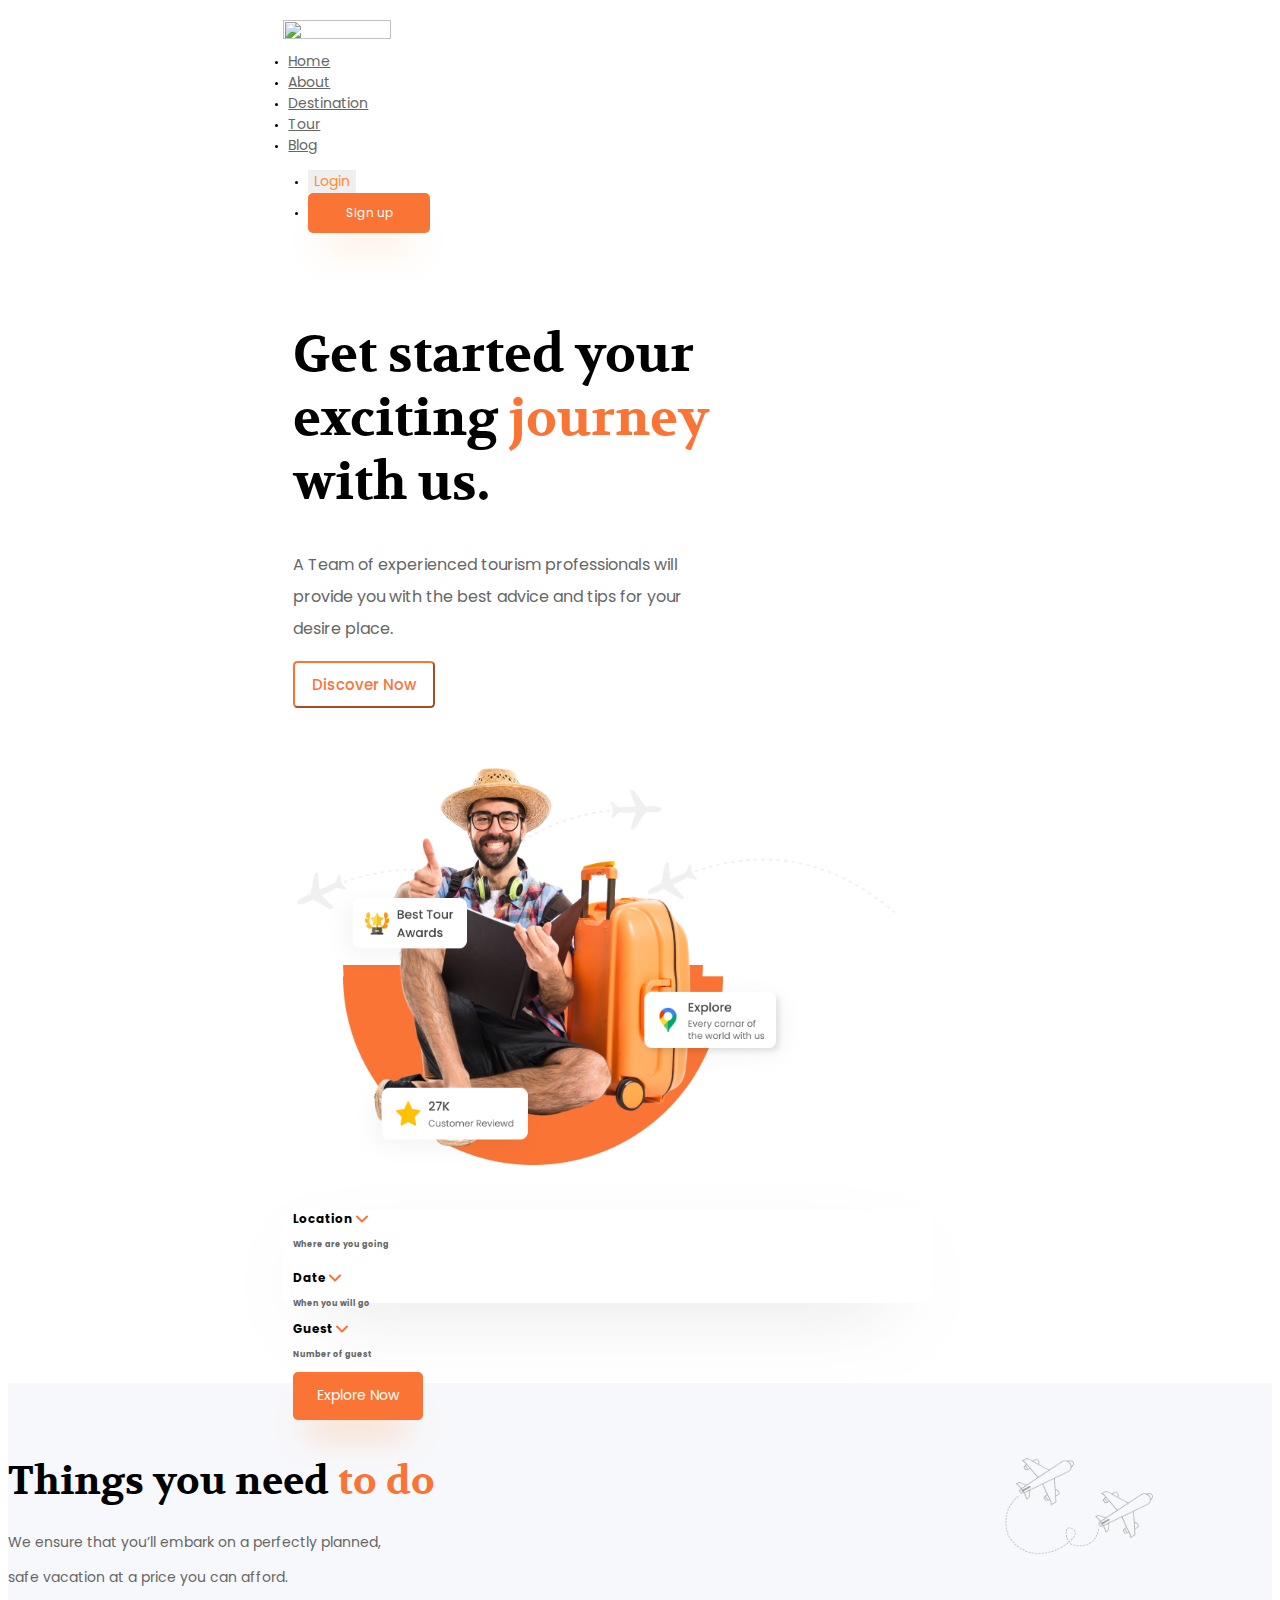
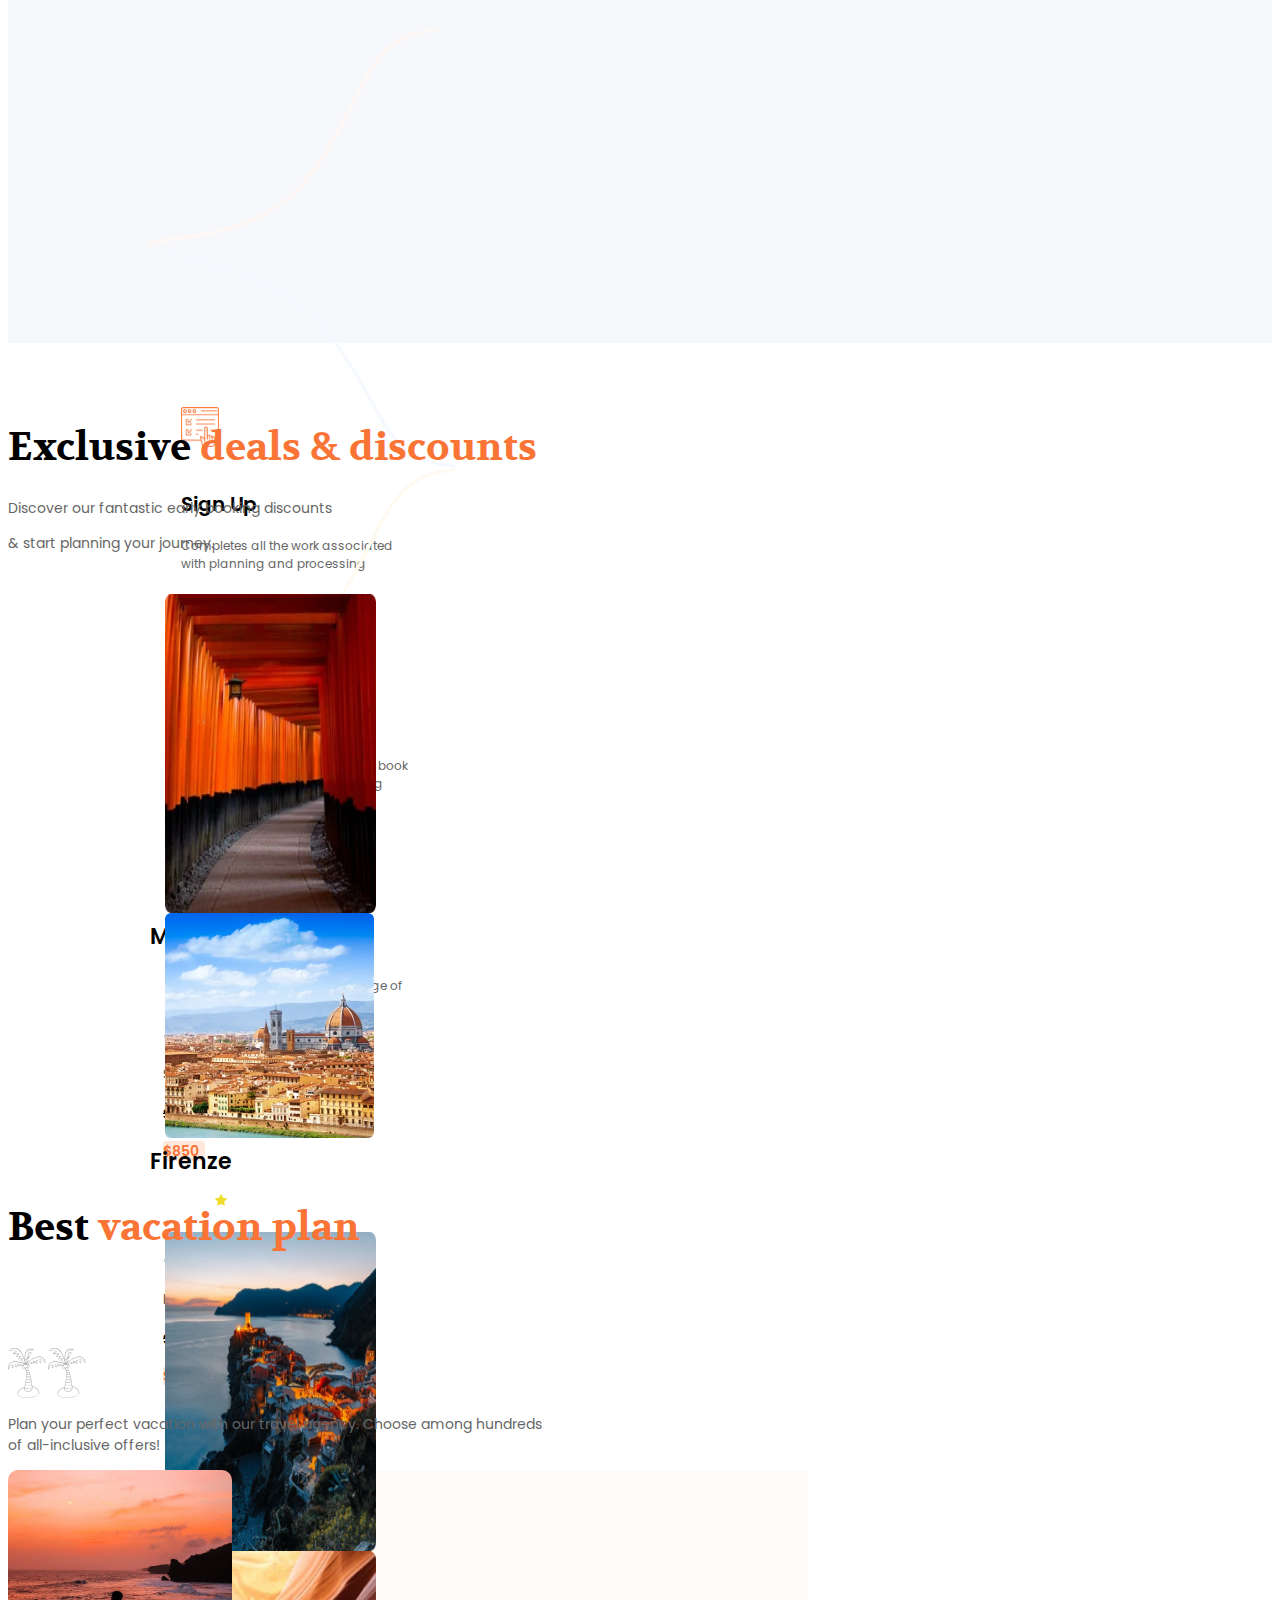
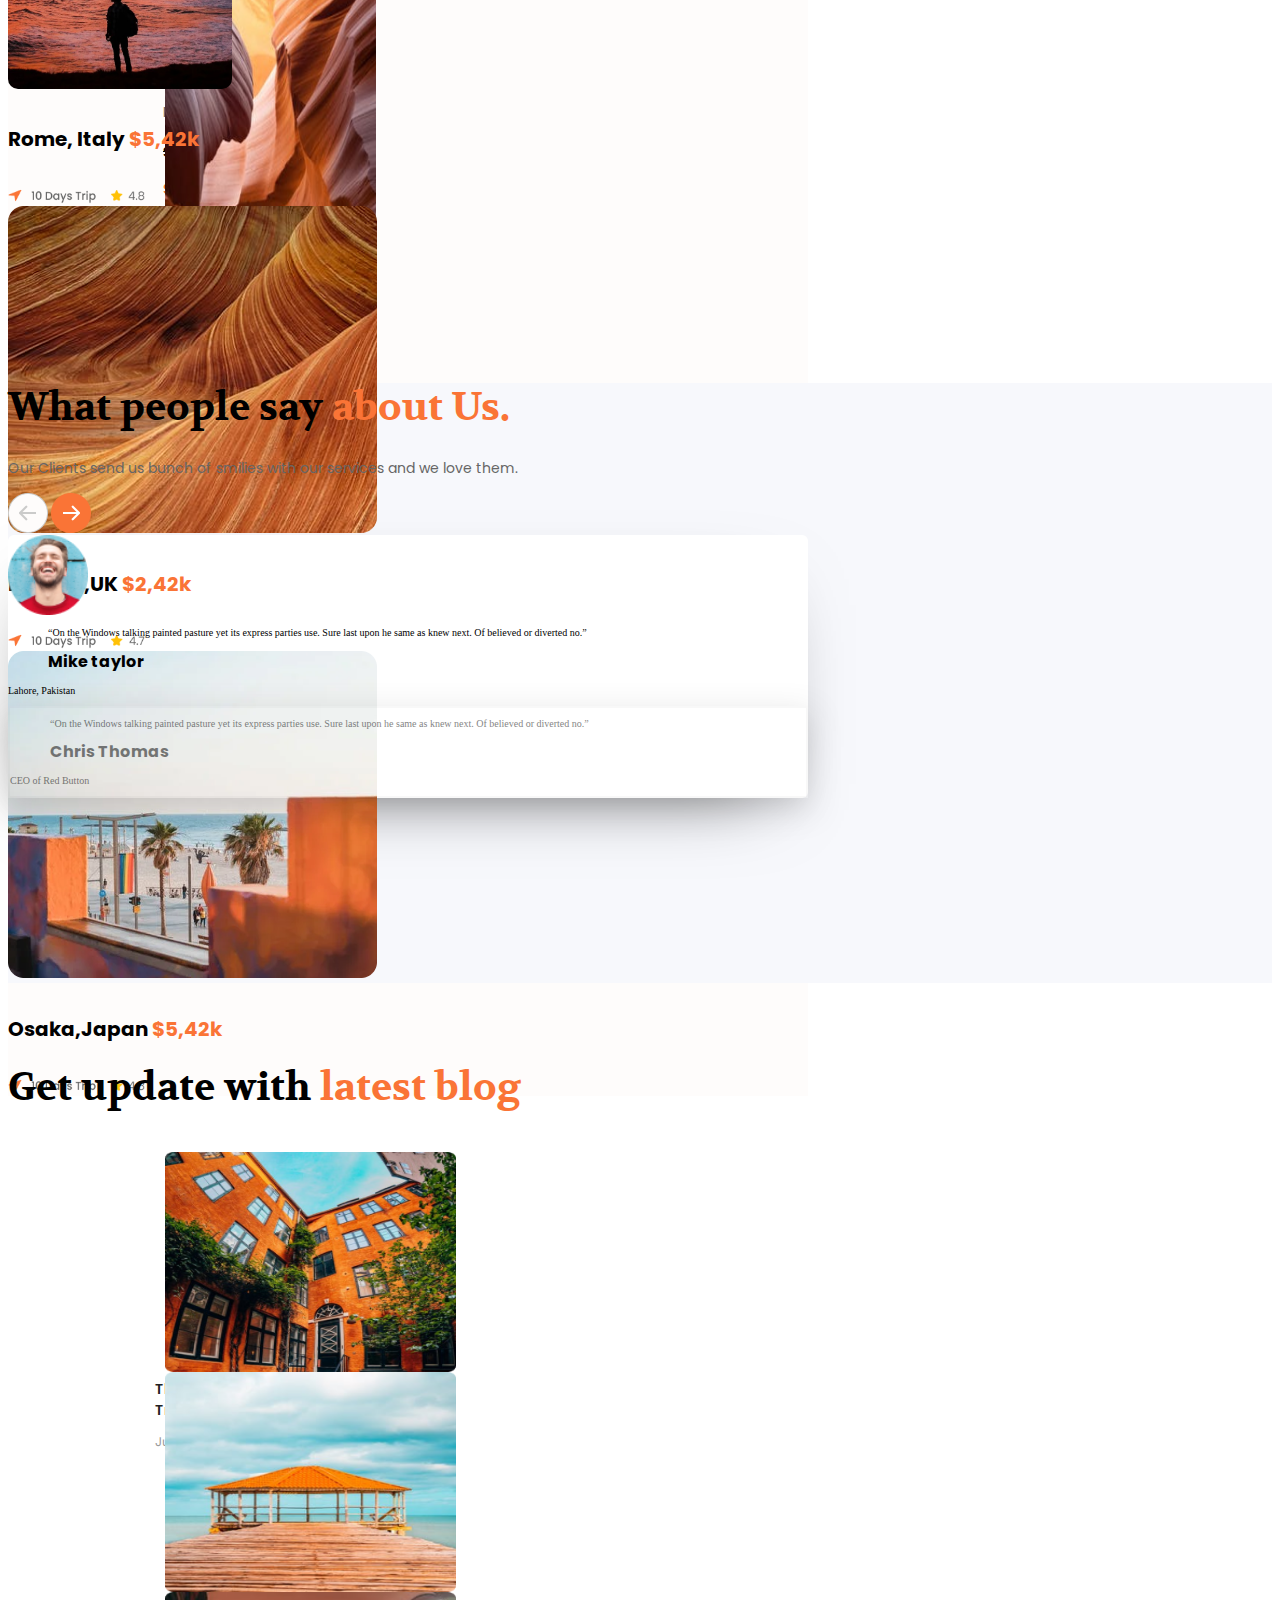
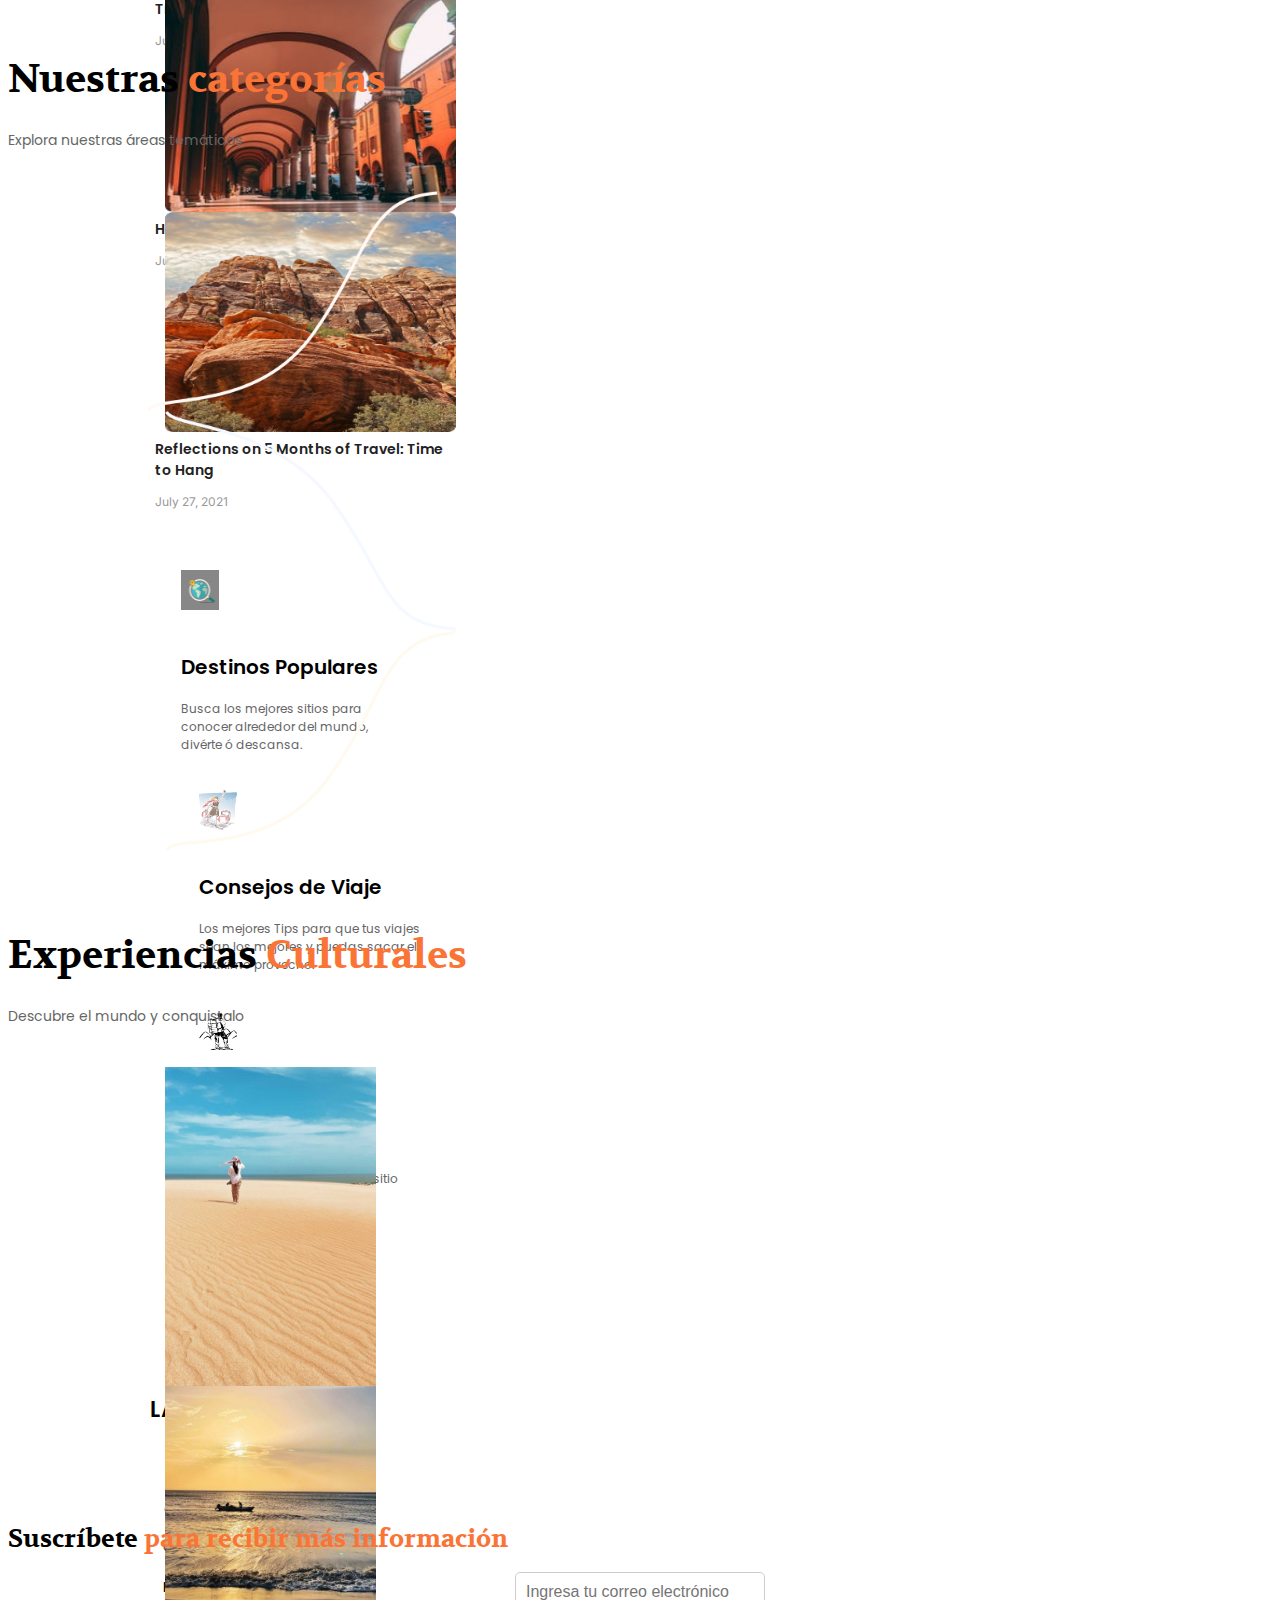
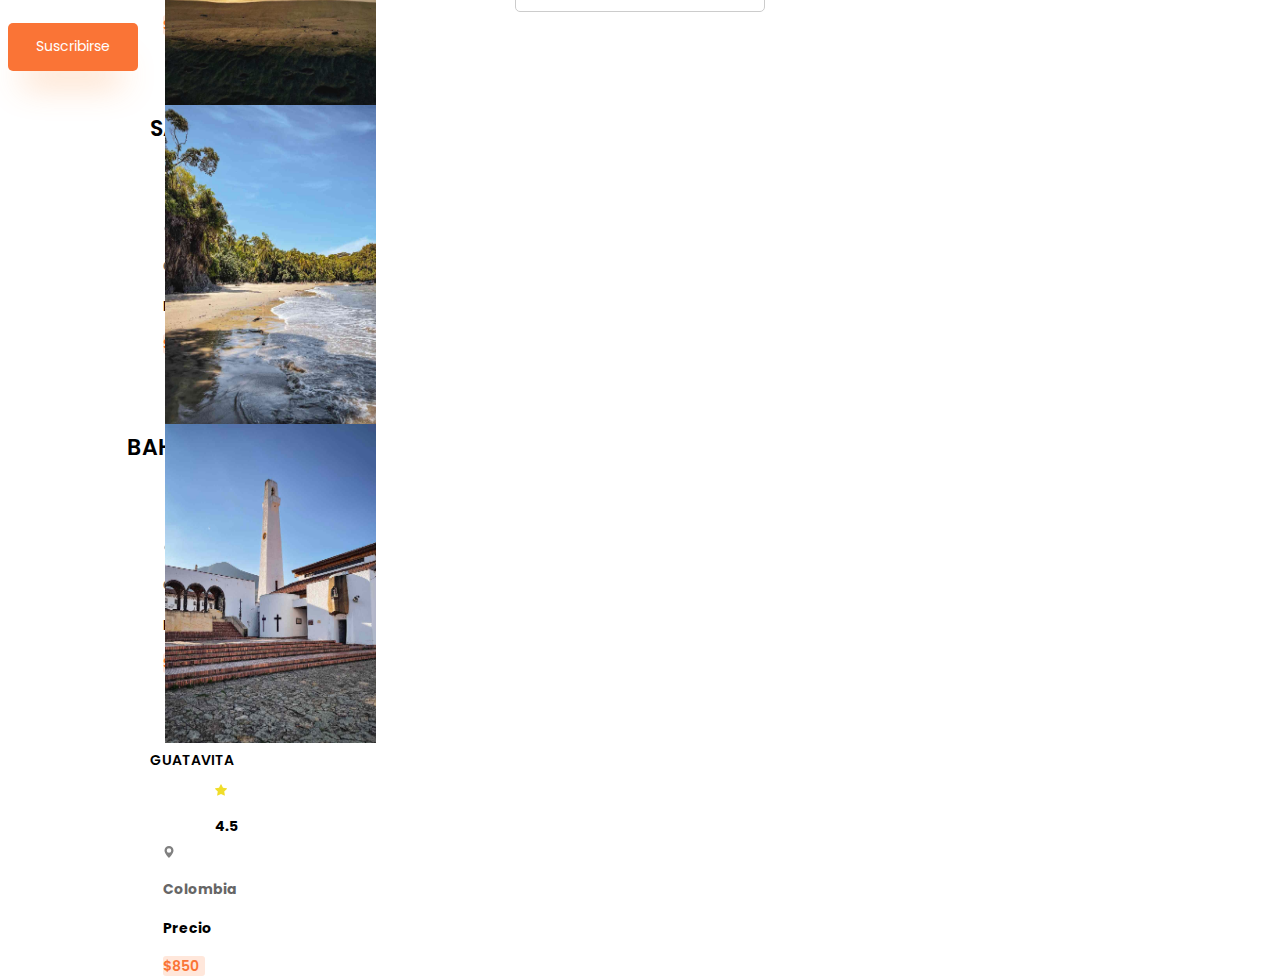
==== commit 9332d156: "final" ====
--- a/Workshop-1/index.html
+++ b/Workshop-1/index.html
@@ -1,8 +1,5 @@
 <!DOCTYPE html>
 <html lang="en">
-  <head>
-    <meta charset="UTF-8" />
-    <meta name="viewport" content="width=device-width, initial-scale=1.0" />
   <head>
     <meta charset="UTF-8" />
     <meta name="viewport" content="width=device-width, initial-scale=1.0" />
@@ -21,23 +18,6 @@
       rel="stylesheet"
     />
     <link
-      href="https://cdn.jsdelivr.net/npm/bootstrap@5.0.2/dist/css/bootstrap.min.css"
-      rel="stylesheet"
-      integrity="sha384-EVSTQN3/azprG1Anm3QDgpJLIm9Nao0Yz1ztcQTwFspd3yD65VohhpuuCOmLASjC"
-      crossorigin="anonymous"
-    />
-    <link rel="stylesheet" href="./css/style.css" />
-    <link rel="preconnect" href="https://fonts.googleapis.com" />
-    <link rel="preconnect" href="https://fonts.gstatic.com" crossorigin />
-    <link
-      href="https://fonts.googleapis.com/css2?family=Volkhov:ital,wght@0,400;0,700;1,400;1,700&display=swap"
-      rel="stylesheet"
-    />
-    <link
-      href="https://fonts.googleapis.com/css2?family=Poppins:ital,wght@0,100;0,200;0,300;0,400;0,500;0,600;0,700;0,800;0,900;1,100;1,200;1,300;1,400;1,500;1,600;1,700;1,800;1,900&family=Volkhov:ital,wght@0,400;0,700;1,400;1,700&display=swap"
-      rel="stylesheet"
-    />
-  </head>
       href="https://fonts.googleapis.com/css2?family=Poppins:ital,wght@0,100;0,200;0,300;0,400;0,500;0,600;0,700;0,800;0,900;1,100;1,200;1,300;1,400;1,500;1,600;1,700;1,800;1,900&family=Volkhov:ital,wght@0,400;0,700;1,400;1,700&display=swap"
       rel="stylesheet"
     />
@@ -47,100 +27,8 @@
   </head>
 
   <body>
-  <body>
     <!--- Espacio Oscar Cruz -->
     <!--<div style="width: 1920px; height: 999px;">-->
-    <header style="margin-left: 275.4px; margin-top: 2rem; width: 930px">
-      <nav class="nav-bar navbar-ligth">
-        <div class="container-fluid">
-          <div class="row">
-            <div
-              class="col-2 d-flex flex-now justify-content-centerr"
-              style="margin-top: 11px"
-            >
-              <a title="Trabook" href="#"
-                ><img
-                  src="./imagenes/Logo.png"
-                  style="width: 108px; height: 19px"
-              /></a>
-            </div>
-            <div class="col-8">
-              <ul
-                class="navbar-nav d-flex flex-row justify-content-center align-items-center"
-                style="margin-left: -35px"
-              >
-                <li>
-                  <a
-                    href="#"
-                    class="nav-link active link-dark m-3 mx-4"
-                    id="f-1"
-                    >Home</a
-                  >
-                </li>
-                <li>
-                  <a
-                    href="#"
-                    class="nav-link active link-dark m-3 mx-4"
-                    id="f-1"
-                    >About</a
-                  >
-                </li>
-                <li>
-                  <a
-                    href="#"
-                    class="nav-link active link-dark m-3 mx-4"
-                    id="f-1"
-                    >Destination</a
-                  >
-                </li>
-                <li>
-                  <a
-                    href="#"
-                    class="nav-link active link-dark m-3 mx-4"
-                    id="f-1"
-                    >Tour</a
-                  >
-                </li>
-                <li>
-                  <a href="#" class="nav-link active link-dark" id="f-1"
-                    >Blog</a
-                  >
-                </li>
-              </ul>
-            </div>
-            <div
-              class="col-2 d-flex justify-content-center align-items-center"
-              style="margin-left: -15px"
-            >
-              <ul
-                class="navbar-nav d-flex flex-row"
-                style="margin-top: 2px; margin-right: 20px"
-              >
-                <li>
-                  <button
-                    id="f-1"
-                    type="button"
-                    class="btn btn-primary btn-lg bg-white"
-                    style="
-                      margin-right: 42px;
-                      color: #fd8d3a;
-                      border: none;
-                      margin-top: 4px;
-                    "
-                  >
-                    Login
-                  </button>
-                </li>
-                <li>
-                  <button id="b-0" type="button" class="btn btn-primary">
-                    Sign up
-                  </button>
-                </li>
-              </ul>
-            </div>
-          </div>
-        </div>
-      </nav>
     <header style="margin-left: 275.4px; margin-top: 2rem; width: 930px">
       <nav class="nav-bar navbar-ligth">
         <div class="container-fluid">
@@ -270,96 +158,7 @@
           </div>
         </div>
       </div>
-    <div class="container-fluid">
-      <div class="row">
-        <div
-          class="d-flex"
-          style="width: 930px; margin-top: -30px; margin-left: 275.4px"
-        >
-          <div
-            class="col-4"
-            style="
-              width: 420px;
-              height: 382px;
-              margin-left: 0.9375rem;
-              margin-top: 120px;
-            "
-          >
-            <h1 id="t-1">
-              Get started your exciting <span> journey </span> with us.
-            </h1>
-            <p id="t-2" class="mt-4">
-              A Team of experienced tourism professionals will provide you with
-              the best advice and tips for your desire place.
-            </p>
-            <button id="b-1" type="button" class="btn btn-outline-success mt-5">
-              Discover Now
-            </button>
-          </div>
-          <div
-            class="col-8"
-            style="width: 605px; height: 375px; margin-top: 80px"
-          >
-            <div class="circulo">
-              <img id="img-1" class="mx-4" src="./Imagenes/Humano2.png" />
-              <img id="img-2" src="./Imagenes/Image.png" />
-            </div>
-          </div>
-        </div>
-      </div>
     </div>
-    <div
-      class="container-fluid"
-      style="margin-left: 275.4px; margin-top: 50px; width: 915px"
-    >
-      <div id="box-1" class="container" style="width: 650px; height: 93px">
-        <div class="row">
-          <div
-            class="d-flex justify-content-center align-items-center"
-            style="margin: 21px auto; height: 51px; width: 630px"
-          >
-            <div class="col-8">
-              <div class="row">
-                <div class="d-flex container-fluid">
-                  <div id="d-menu" class="col-5 mt-3">
-                    <h1 id="f-menu" style="font-size: 12px">
-                      Location <img src="./Imagenes/Vector 4855.svg" />
-                    </h1>
-                    <h4 id="f-menu2" class="mt-3" style="font-size: 8px">
-                      Where are you going
-                    </h4>
-                  </div>
-                  <div class="col-4 mt-3">
-                    <h1 id="f-menu" style="font-size: 12px">
-                      Date <img src="./Imagenes/Vector 4855.svg" />
-                    </h1>
-                    <h4 id="f-menu2" class="mt-3" style="font-size: 8px">
-                      When you will go
-                    </h4>
-                  </div>
-                  <div class="col-3 mt-3">
-                    <h1 id="f-menu" style="font-size: 12px">
-                      Guest <img src="./Imagenes/Vector 4855.svg" />
-                    </h1>
-                    <h4 id="f-menu2" class="mt-3" style="font-size: 8px">
-                      Number of guest
-                    </h4>
-                  </div>
-                </div>
-              </div>
-            </div>
-            <div class="col-4 d-flex justify-content-end">
-              <button
-                type="button"
-                id="b-0"
-                style="height: 48px; width: 130px; font-size: 14px"
-              >
-                Explore Now
-              </button>
-            </div>
-          </div>
-        </div>
-      </div>
     <div
       class="container-fluid"
       style="margin-left: 275.4px; margin-top: 50px; width: 915px"
@@ -487,80 +286,6 @@
           </div>
         </div>
       </div>
-    <div
-      class="container-fluid"
-      style="background-color: #f7f8fc; height: 560px; margin-top: 80px"
-    >
-      <img
-        src="./Imagenes/Element-2.png"
-        style="
-          margin-left: 990px;
-          margin-top: 75px;
-          width: 155px;
-          height: 105px;
-          position: relative;
-        "
-      />
-      <div
-        class="d-flex flex-column justify-content-center align-items-center"
-        style="margin-top: -188px"
-      >
-        <h1 id="t-1" style="font-size: 39px; margin-top: 80px">
-          Things you need <span>to do</span>
-        </h1>
-        <p id="f-1" class="mt-3" style="font-size: 14px; color: #666666">
-          We ensure that you’ll embark on a perfectly planned,
-        </p>
-        <p id="f-1" style="font-size: 14px; color: #666666">
-          safe vacation at a price you can afford.
-        </p>
-      </div>
-      <div
-        style="margin: auto; margin-top: 40px; width: 1000px"
-        class="d-flex justify-content-center"
-      >
-        <div class="row row-cols-3" style="width: 950px; margin: auto">
-          <div class="col d-flex justify-content-center">
-            <div class="card bg-white" id="tar-0" style="margin-left: -18px">
-              <img src="./Imagenes/Vector 4856.png" id="mod" />
-              <img src="./Imagenes/Group (2).png" id="mod-2" />
-              <h1 id="tartex-1" style="margin: 228px 34px">Sign Up</h1>
-              <p
-                id="f-menu2"
-                style="font-size: 12px; margin: -210px 34px; color: #666666"
-              >
-                Completes all the work associated with planning and processing
-              </p>
-            </div>
-          </div>
-          <div class="col d-flex justify-content-center">
-            <div class="card bg-white" id="tar-0">
-              <img src="./Imagenes/Vector 4856 (1).png" id="mod" />
-              <img src="./Imagenes/Group.png" id="mod-2" />
-              <h1 id="tartex-1" style="margin: 228px 34px">Worth of money</h1>
-              <p
-                id="f-menu2"
-                style="font-size: 12px; margin: -210px 34px; color: #666666"
-              >
-                After successful access then book from exclusive deals & pricing
-              </p>
-            </div>
-          </div>
-          <div class="col d-flex justify-content-center">
-            <div class="card bg-white" id="tar-0" style="margin-right: -18px">
-              <img src="./Imagenes/Vector 4857.png" id="mod" />
-              <img src="./Imagenes/Group (1).png" id="mod-2" />
-              <h1 id="tartex-1" style="margin: 228px 34px">Exiting travel</h1>
-              <p
-                id="f-menu2"
-                style="font-size: 12px; margin: -210px 34px; color: #666666"
-              >
-                Start and explore a wide range of exciting travel experience.
-              </p>
-            </div>
-          </div>
-        </div>
-      </div>
     </div>
 
     <div class="container-fluid" style="height: 700px">
@@ -669,9 +394,10 @@
           <div class="col d-flex justify-content-center">
             <div class="card bg-white" id="tar-1">
               <img
-                src="./Imagenes/Image (2).png"
+                src="./Imagenes/Firenze.png"
                 class="card-img-top"
-                id="mod"
+
+                style="height: 224.9px; width: 209.4px; border-radius: 6px;"
               />
               <div class="card-body">
                 <div class="row row-cols-2 card-title text-center">
@@ -925,6 +651,14 @@
             </div>
           </div>
         </div>
+      </div>
+      <div class="d-flex justify-content-center" style="margin-top: 50px;">
+        <svg class="me-4" xmlns="http://www.w3.org/2000/svg" width="35" height="35" fill="#DEDEDE" class="bi bi-arrow-left-circle" viewBox="0 0 16 16">
+          <path fill-rule="evenodd" d="M1 8a7 7 0 1 0 14 0A7 7 0 0 0 1 8m15 0A8 8 0 1 1 0 8a8 8 0 0 1 16 0m-4.5-.5a.5.5 0 0 1 0 1H5.707l2.147 2.146a.5.5 0 0 1-.708.708l-3-3a.5.5 0 0 1 0-.708l3-3a.5.5 0 1 1 .708.708L5.707 7.5z"/>
+        </svg>
+        <svg xmlns="http://www.w3.org/2000/svg" width="33" height="33" fill="#FA7436" class="bi bi-arrow-right-circle-fill" viewBox="0 0 16 16">
+          <path d="M8 0a8 8 0 1 1 0 16A8 8 0 0 1 8 0M4.5 7.5a.5.5 0 0 0 0 1h5.793l-2.147 2.146a.5.5 0 0 0 .708.708l3-3a.5.5 0 0 0 0-.708l-3-3a.5.5 0 1 0-.708.708L10.293 7.5z"/>
+        </svg>
       </div>
     </div>
     <div class="container-fluid" style="height: 700px">
@@ -1022,7 +756,7 @@
     <div id="box-5">
       <div
         class="container-fluid d-flex"
-        style="height: 700px; max-width: 800px"
+        style="height: 600px; max-width: 800px"
       >
         <div style="max-width: 800px"></div>
         <div
@@ -1107,10 +841,146 @@
         </div>
       </div>
     </div>
-    <!--</div>-->
-    <!--/////////////////////-->
+    <div class="container-fluid" style="height: 700px">
+      <div class="d-flex flex-column justify-content-center align-items-center">
+        <h1 id="t-1" style="font-size: 39px; margin-top: 80px">
+          Get update with  <span>latest blog</span>
+        </h1>
+      </div>
+      <div
+        style="margin: auto; margin-top: 40px; width: 1000px"
+        class="d-flex justify-content-center"
+      >
+        <div class="row row-cols-4" style="width: 950px; margin: auto">
+          <div class="col d-flex justify-content-center">
+            <div class="card bg-white" id="tar-0">
+              <img
+                src="./Imagenes/Image-1.png"
+                class="card-img-top"
+                id="mod"
+              />
+              <div class="card-body ">
+                <div class="card-title">
+                    <p
+                      style="
+                        margin-left: -10px;
+                        margin-top: 5px;
+                        font-size: 14px;
+                        color: #222222;
+                      "
+                      id="tartex-1"
+                    >The Amazing Difference a Year of Travelling .
+                  </p>
+                </div>
+                <div
+                  class="card-title"
+                  style="margin-top: -12px; margin-left: -10px;"
+                >
+                <p style="margin-top: 25px; font-size: 12px;" id="l-1">
+                  July 27, 2021
+                </p>
+                </div>
+              </div>
+            </div>
+          </div>
+          <div class="col d-flex justify-content-center">
+            <div class="card bg-white" id="tar-0">
+              <img
+                src="./Imagenes/Image (4).png"
+                class="card-img-top"
+                id="mod"
+              />
+              <div class="card-body ">
+                <div class="card-title">
+                    <p
+                      style="
+                        margin-left: -10px;
+                        margin-top: 5px;
+                        font-size: 14px;
+                        color: #222222;
+                      "
+                      id="tartex-1"
+                    >Travel far enough, you meet yourself.
+                  </p>
+                </div>
+                <div
+                  class="card-title"
+                  style="margin-top: -12px; margin-left: -10px;"
+                >
+                <p style="margin-top: 25px; font-size: 12px;" id="l-1">
+                  July 27, 2021
+                </p>
+                </div>
+              </div>
+            </div>
+          </div>
+          <div class="col d-flex justify-content-center">
+            <div class="card bg-white" id="tar-0">
+              <img
+                src="./Imagenes/Image (5).png"
+                class="card-img-top"
+                id="mod"
+              />
+              <div class="card-body">
+                <div class="card-title">
+                    <p
+                      style="
+                        margin-left: -10px;
+                        margin-top: 5px;
+                        font-size: 14px;
+                        color: #222222;
+                      "
+                      id="tartex-1"
+                    >How to Save Money While Visiting Africa .
+                  </p>
+                </div>
+                <div
+                  class="card-title"
+                  style="margin-top: -12px; margin-left: -10px;"
+                >
+                <p style="margin-top: 25px; font-size: 12px;" id="l-1">
+                  July 27, 2021
+                </p>
+                </div>
+              </div>
+            </div>
+          </div>
+          <div class="col d-flex justify-content-center">
+            <div class="card bg-white" id="tar-0">
+              <img
+                src="./Imagenes/Image (6).png"
+                class="card-img-top"
+                id="mod"
+              />
+              <div class="card-body ">
+                <div class="card-title">
+                    <p
+                      style="
+                        margin-left: -10px;
+                        margin-top: 5px;
+                        font-size: 14px;
+                        color: #222222;
+                      "
+                      id="tartex-1"
+                    >Reflections on 5 Months of Travel: Time to Hang
+                  </p>
+                </div>
+                <div
+                  class="card-title"
+                  style="margin-top: -12px; margin-left: -10px;"
+                >
+                <p style="margin-top: 25px; font-size: 12px;" id="l-1">
+                  July 27, 2021
+                </p>
+                </div>
+              </div>
+            </div>
+          </div>
+        </div>
+      </div>
+    </div>
+    
 
-    <!-- Espacio Juan Pablo  -->
     <div
     class="d-flex flex-column justify-content-center align-items-center"
     style="margin-top: -188px"
@@ -1551,1143 +1421,7 @@
     <!--/////////////////////-->
 
     <!--Espacio Juan Fernando-->
-    <div class="container-fluid" style="height: 700px">
-      <div class="d-flex flex-column justify-content-center align-items-center">
-        <h1 id="t-1" style="font-size: 39px; margin-top: 80px">
-          Exclusive <span>deals & discounts</span>
-        </h1>
-        <p id="f-1" class="mt-3" style="font-size: 14px; color: #666666">
-          Discover our fantastic early booking discounts
-        </p>
-        <p id="f-1" style="font-size: 14px; color: #666666">
-          & start planning your journey.
-        </p>
-      </div>
-      <div
-        style="margin: auto; margin-top: 40px; width: 1000px"
-        class="d-flex justify-content-center"
-      >
-        <div class="row row-cols-4" style="width: 950px; margin: auto">
-          <div class="col d-flex justify-content-center">
-            <div class="card bg-white" id="tar-1">
-              <img
-                src="./Imagenes/Image (1).png"
-                class="card-img-top"
-                id="mod"
-              />
-              <div class="card-body">
-                <div class="row row-cols-2 card-title text-center">
-                  <div class="col">
-                    <h1
-                      style="
-                        margin-left: -15px;
-                        margin-top: 5px;
-                        font-size: 22px;
-                      "
-                      id="tartex-1"
-                    >
-                      Madrid
-                    </h1>
-                  </div>
-                  <div class="col d-flex">
-                    <div class="d-flex" style="margin: 11px 50px">
-                      <svg
-                        style="margin-top: 1.5px"
-                        xmlns="http://www.w3.org/2000/svg"
-                        width="12"
-                        height="12"
-                        fill="#f0dd2a"
-                        class="bi bi-star-fill"
-                        viewBox="0 0 16 16"
-                      >
-                        <path
-                          d="M3.612 15.443c-.386.198-.824-.149-.746-.592l.83-4.73L.173 6.765c-.329-.314-.158-.888.283-.95l4.898-.696L7.538.792c.197-.39.73-.39.927 0l2.184 4.327 4.898.696c.441.062.612.636.282.95l-3.522 3.356.83 4.73c.078.443-.36.79-.746.592L8 13.187l-4.389 2.256z"
-                        />
-                      </svg>
-                      <h4 class="ms-2" id="f-menu" style="font-size: 14px">
-                        4.8
-                      </h4>
-                    </div>
-                  </div>
-                </div>
-                <div
-                  class="row row-cols-2 card-title text-center"
-                  style="margin-top: -12px"
-                >
-                  <div class="col d-flex">
-                    <div class="d-flex" style="margin: 11px -2px">
-                      <svg
-                        style="margin-top: 2px"
-                        xmlns="http://www.w3.org/2000/svg"
-                        width="12"
-                        height="12"
-                        fill="gray"
-                        class="bi bi-geo-alt-fill"
-                        viewBox="0 0 16 16"
-                      >
-                        <path
-                          d="M8 16s6-5.686 6-10A6 6 0 0 0 2 6c0 4.314 6 10 6 10m0-7a3 3 0 1 1 0-6 3 3 0 0 1 0 6"
-                        />
-                      </svg>
-                      <h4 class="ms-2" id="f-menu2" style="font-size: 14px">
-                        Spain
-                      </h4>
-                    </div>
-                  </div>
-                  <div class="col d-flex">
-                    <div class="d-flex" style="margin: 11px -2px">
-                      <h4
-                        id="f-menu"
-                        style="font-size: 14px; text-decoration: line-through"
-                      >
-                        $950
-                      </h4>
-                      <h4
-                        class="ms-4 d-flex justify-content-center align-items-center"
-                        id="price"
-                      >
-                        $850
-                      </h4>
-                    </div>
-                  </div>
-                </div>
-              </div>
-            </div>
-          </div>
-          <div class="col d-flex justify-content-center">
-            <div class="card bg-white" id="tar-1">
-              <img
-                src="./Imagenes/Firenze.png"
-                class="card-img-top"
-
-                style="height: 224.9px; width: 209.4px; border-radius: 6px;"
-              />
-              <div class="card-body">
-                <div class="row row-cols-2 card-title text-center">
-                  <div class="col">
-                    <h1
-                      style="
-                        margin-left: -15px;
-                        margin-top: 5px;
-                        font-size: 22px;
-                      "
-                      id="tartex-1"
-                    >
-                      Firenze
-                    </h1>
-                  </div>
-                  <div class="col d-flex">
-                    <div class="d-flex" style="margin: 11px 50px">
-                      <svg
-                        style="margin-top: 1.5px"
-                        xmlns="http://www.w3.org/2000/svg"
-                        width="12"
-                        height="12"
-                        fill="#f0dd2a"
-                        class="bi bi-star-fill"
-                        viewBox="0 0 16 16"
-                      >
-                        <path
-                          d="M3.612 15.443c-.386.198-.824-.149-.746-.592l.83-4.73L.173 6.765c-.329-.314-.158-.888.283-.95l4.898-.696L7.538.792c.197-.39.73-.39.927 0l2.184 4.327 4.898.696c.441.062.612.636.282.95l-3.522 3.356.83 4.73c.078.443-.36.79-.746.592L8 13.187l-4.389 2.256z"
-                        />
-                      </svg>
-                      <h4 class="ms-2" id="f-menu" style="font-size: 14px">
-                        4.5
-                      </h4>
-                    </div>
-                  </div>
-                </div>
-                <div
-                  class="row row-cols-2 card-title text-center"
-                  style="margin-top: -12px"
-                >
-                  <div class="col d-flex">
-                    <div class="d-flex" style="margin: 11px -2px">
-                      <svg
-                        style="margin-top: 2px"
-                        xmlns="http://www.w3.org/2000/svg"
-                        width="12"
-                        height="12"
-                        fill="gray"
-                        class="bi bi-geo-alt-fill"
-                        viewBox="0 0 16 16"
-                      >
-                        <path
-                          d="M8 16s6-5.686 6-10A6 6 0 0 0 2 6c0 4.314 6 10 6 10m0-7a3 3 0 1 1 0-6 3 3 0 0 1 0 6"
-                        />
-                      </svg>
-                      <h4 class="ms-2" id="f-menu2" style="font-size: 14px">
-                        Italy
-                      </h4>
-                    </div>
-                  </div>
-                  <div class="col d-flex">
-                    <div class="d-flex" style="margin: 11px -2px">
-                      <h4
-                        id="f-menu"
-                        style="font-size: 14px; text-decoration: line-through"
-                      >
-                        $850
-                      </h4>
-                      <h4
-                        class="ms-4 d-flex justify-content-center align-items-center"
-                        id="price"
-                      >
-                        $750
-                      </h4>
-                    </div>
-                  </div>
-                </div>
-              </div>
-            </div>
-          </div>
-          <div class="col d-flex justify-content-center">
-            <div class="card bg-white" id="tar-1">
-              <img
-                src="./Imagenes/Image (2).png"
-                class="card-img-top"
-                id="mod"
-              />
-              <div class="card-body">
-                <div class="row row-cols-2 card-title text-center">
-                  <div class="col">
-                    <h1
-                      style="
-                        margin-left: -38px;
-                        margin-top: 5px;
-                        font-size: 22px;
-                      "
-                      id="tartex-1"
-                    >
-                      Paris
-                    </h1>
-                  </div>
-                  <div class="col d-flex">
-                    <div class="d-flex" style="margin: 11px 50px">
-                      <svg
-                        style="margin-top: 1.5px"
-                        xmlns="http://www.w3.org/2000/svg"
-                        width="12"
-                        height="12"
-                        fill="#f0dd2a"
-                        class="bi bi-star-fill"
-                        viewBox="0 0 16 16"
-                      >
-                        <path
-                          d="M3.612 15.443c-.386.198-.824-.149-.746-.592l.83-4.73L.173 6.765c-.329-.314-.158-.888.283-.95l4.898-.696L7.538.792c.197-.39.73-.39.927 0l2.184 4.327 4.898.696c.441.062.612.636.282.95l-3.522 3.356.83 4.73c.078.443-.36.79-.746.592L8 13.187l-4.389 2.256z"
-                        />
-                      </svg>
-                      <h4 class="ms-2" id="f-menu" style="font-size: 14px">
-                        4.4
-                      </h4>
-                    </div>
-                  </div>
-                </div>
-                <div
-                  class="row row-cols-2 card-title text-center"
-                  style="margin-top: -12px"
-                >
-                  <div class="col d-flex">
-                    <div class="d-flex" style="margin: 11px -2px">
-                      <svg
-                        style="margin-top: 2px"
-                        xmlns="http://www.w3.org/2000/svg"
-                        width="12"
-                        height="12"
-                        fill="gray"
-                        class="bi bi-geo-alt-fill"
-                        viewBox="0 0 16 16"
-                      >
-                        <path
-                          d="M8 16s6-5.686 6-10A6 6 0 0 0 2 6c0 4.314 6 10 6 10m0-7a3 3 0 1 1 0-6 3 3 0 0 1 0 6"
-                        />
-                      </svg>
-                      <h4 class="ms-2" id="f-menu2" style="font-size: 14px">
-                        France
-                      </h4>
-                    </div>
-                  </div>
-                  <div class="col d-flex">
-                    <div class="d-flex" style="margin: 11px -2px">
-                      <h4
-                        id="f-menu"
-                        style="font-size: 14px; text-decoration: line-through"
-                      >
-                        $699
-                      </h4>
-                      <h4
-                        class="ms-4 d-flex justify-content-center align-items-center"
-                        id="price"
-                      >
-                        $599
-                      </h4>
-                    </div>
-                  </div>
-                </div>
-              </div>
-            </div>
-          </div>
-          <div class="col d-flex justify-content-center">
-            <div class="card bg-white" id="tar-1">
-              <img
-                src="./Imagenes/Image (3).png"
-                class="card-img-top"
-                id="mod"
-              />
-              <div class="card-body">
-                <div class="row row-cols-2 card-title text-center">
-                  <div class="col">
-                    <h1
-                      style="
-                        margin-left: -15px;
-                        margin-top: 5px;
-                        font-size: 22px;
-                      "
-                      id="tartex-1"
-                    >
-                      London
-                    </h1>
-                  </div>
-                  <div class="col d-flex">
-                    <div class="d-flex" style="margin: 11px 50px">
-                      <svg
-                        style="margin-top: 1.5px"
-                        xmlns="http://www.w3.org/2000/svg"
-                        width="12"
-                        height="12"
-                        fill="#f0dd2a"
-                        class="bi bi-star-fill"
-                        viewBox="0 0 16 16"
-                      >
-                        <path
-                          d="M3.612 15.443c-.386.198-.824-.149-.746-.592l.83-4.73L.173 6.765c-.329-.314-.158-.888.283-.95l4.898-.696L7.538.792c.197-.39.73-.39.927 0l2.184 4.327 4.898.696c.441.062.612.636.282.95l-3.522 3.356.83 4.73c.078.443-.36.79-.746.592L8 13.187l-4.389 2.256z"
-                        />
-                      </svg>
-                      <h4 class="ms-2" id="f-menu" style="font-size: 14px">
-                        4.8
-                      </h4>
-                    </div>
-                  </div>
-                </div>
-                <div
-                  class="row row-cols-2 card-title text-center"
-                  style="margin-top: -12px"
-                >
-                  <div class="col d-flex">
-                    <div class="d-flex" style="margin: 11px -2px">
-                      <svg
-                        style="margin-top: 2px"
-                        xmlns="http://www.w3.org/2000/svg"
-                        width="12"
-                        height="12"
-                        fill="gray"
-                        class="bi bi-geo-alt-fill"
-                        viewBox="0 0 16 16"
-                      >
-                        <path
-                          d="M8 16s6-5.686 6-10A6 6 0 0 0 2 6c0 4.314 6 10 6 10m0-7a3 3 0 1 1 0-6 3 3 0 0 1 0 6"
-                        />
-                      </svg>
-                      <h4 class="ms-2" id="f-menu2" style="font-size: 14px">
-                        UK
-                      </h4>
-                    </div>
-                  </div>
-                  <div class="col d-flex">
-                    <div class="d-flex" style="margin: 11px -2px">
-                      <h4
-                        id="f-menu"
-                        style="font-size: 14px; text-decoration: line-through"
-                      >
-                        $850
-                      </h4>
-                      <h4
-                        class="ms-4 d-flex justify-content-center align-items-center"
-                        id="price"
-                      >
-                        $850
-                      </h4>
-                    </div>
-                  </div>
-                </div>
-              </div>
-            </div>
-          </div>
-        </div>
-      </div>
-      <div class="d-flex justify-content-center" style="margin-top: 50px;">
-        <svg class="me-4" xmlns="http://www.w3.org/2000/svg" width="35" height="35" fill="#DEDEDE" class="bi bi-arrow-left-circle" viewBox="0 0 16 16">
-          <path fill-rule="evenodd" d="M1 8a7 7 0 1 0 14 0A7 7 0 0 0 1 8m15 0A8 8 0 1 1 0 8a8 8 0 0 1 16 0m-4.5-.5a.5.5 0 0 1 0 1H5.707l2.147 2.146a.5.5 0 0 1-.708.708l-3-3a.5.5 0 0 1 0-.708l3-3a.5.5 0 1 1 .708.708L5.707 7.5z"/>
-        </svg>
-        <svg xmlns="http://www.w3.org/2000/svg" width="33" height="33" fill="#FA7436" class="bi bi-arrow-right-circle-fill" viewBox="0 0 16 16">
-          <path d="M8 0a8 8 0 1 1 0 16A8 8 0 0 1 8 0M4.5 7.5a.5.5 0 0 0 0 1h5.793l-2.147 2.146a.5.5 0 0 0 .708.708l3-3a.5.5 0 0 0 0-.708l-3-3a.5.5 0 1 0-.708.708L10.293 7.5z"/>
-        </svg>
-      </div>
-    </div>
-    <div class="container-fluid" style="height: 700px">
-      <div class="d-flex flex-column justify-content-center align-items-center">
-        <div class="d-flex align-items-center">
-          <h1
-            id="t-1"
-            style="font-size: 39px; margin-top: 80px; margin-right: 20px"
-          >
-            Best <span> vacation plan</span>
-          </h1>
-          <img
-            src="./Imagenes/palm.svg"
-            style="height: 50px; margin-top: 60px"
-          />
-          <img
-            src="./Imagenes/palm.svg"
-            alt=""
-            style="height: 50px; margin-top: 70px"
-          />
-        </div>
-        <p class="my-5 mx-5 text-center" id="f-1" style="max-width: 550px">
-          Plan your perfect vacation with our travel agency. Choose among
-          hundreds of all-inclusive offers!
-        </p>
-      </div>
-      <div class="card-group mx-auto" style="max-width: 800px">
-        <div class="card mx-3" id="country-card">
-          <img
-            src="./Imagenes/Rome.jpg"
-            class="card-img-top"
-            alt="..."
-            style="max-height: 218.59px; border-radius: 10px"
-          />
-          <div class="card-body">
-            <h5
-              class="card-title d-flex justify-content-between align-items-center px-3 py-2"
-            >
-              Rome, Italy <span>$5,42k</span>
-            </h5>
-            <div
-              class="d-flex justify-content-between align-items-center px-3 py-3"
-            >
-              <img
-                src="./Imagenes/tenDays.png"
-                alt=""
-                style="width: 100px; height: 17px"
-              />
-              <img src="./Imagenes/stars4.8.png" alt="" style="height: 17px" />
-            </div>
-          </div>
-        </div>
-        <div class="card mx-3" id="country-card">
-          <img src="./Imagenes/London.png" class="card-img-top" alt="..." />
-          <div class="card-body">
-            <h5
-              class="card-title d-flex justify-content-between align-items-center px-3 py-2"
-            >
-              London,UK <span>$2,42k</span>
-            </h5>
-            <div
-              class="d-flex justify-content-between align-items-center px-3 py-3"
-            >
-              <img
-                src="./Imagenes/tenDays.png"
-                alt=""
-                style="width: 100px; height: 17px"
-              />
-              <img src="./Imagenes/stars4.7.png" alt="" style="height: 17px" />
-            </div>
-          </div>
-        </div>
-        <div class="card mx-3" id="country-card">
-          <img src="./Imagenes/Osaka.png" class="card-img-top" alt="..." />
-          <div class="card-body">
-            <h5
-              class="card-title d-flex justify-content-between align-items-center px-3 py-2"
-            >
-              Osaka,Japan <span>$5,42k</span>
-            </h5>
-            <div
-              class="d-flex justify-content-between align-items-center px-3 py-3"
-            >
-              <img
-                src="./Imagenes/tenDays.png"
-                alt=""
-                style="width: 100px; height: 17px"
-              />
-              <img src="./Imagenes/stars4.8.png" alt="" style="height: 17px" />
-            </div>
-          </div>
-        </div>
-      </div>
-    </div>
-    <div id="box-5">
-      <div
-        class="container-fluid d-flex"
-        style="height: 600px; max-width: 800px"
-      >
-        <div style="max-width: 800px"></div>
-        <div
-          class="d-flex flex-column justify-content-center align-items-center"
-        >
-          <h1
-            id="t-1"
-            style="font-size: 39px; margin-top: 80px; margin-right: 20px"
-          >
-            What people say <span>about Us.</span>
-          </h1>
-          <p class="my-5 text-start" id="f-1">
-            Our Clients send us bunch of smilies with our services and we love
-            them.
-          </p>
-          <div class="d-flex justify-content-between">
-            <img
-              src="./Imagenes/arrowLeft.png"
-              alt="Arrow to the left"
-              class="px-5"
-            />
-            <img src="./Imagenes/arrowRight.png" alt="Arrow to the right" />
-          </div>
-        </div>
-        <div
-          class="container mt-4 d-flex align-items-center justify-content-center"
-        >
-          <div class="row position-relative" id="box-1">
-            <div
-              class="col-md-4 position-absolute"
-              style="top: -50px; left: -50px; z-index: 3"
-            >
-              <img
-                src="./Imagenes/ProfilePhoto.png"
-                alt="Foto de perfil"
-                class="rounded-circle mt-2"
-                style="width: 80px; height: 80px"
-              />
-            </div>
-            <div
-              class="col-md-8 text-right w-100 px-5 py-5"
-              style="z-index: 2; background-color: #ffffff"
-            >
-              <blockquote class="blockquote mb-0">
-                <p class="mb-0">
-                  “On the Windows talking painted pasture yet its express
-                  parties use. Sure last upon he same as knew next. Of believed
-                  or diverted no.”
-                </p>
-                <h1 id="f-menu" class="mt-4" style="font-size: 16px">
-                  Mike taylor
-                </h1>
-              </blockquote>
-              <p class="text-right">Lahore, Pakistan</p>
-            </div>
-            <div
-              class="position-absolute p-3"
-              style="top: 70px; left: 50px; z-index: 1"
-            >
-              <div
-                class="col-md-8 text-right w-100 px-5 py-5 bg-light"
-                style="
-                  opacity: 0.5;
-                  border: 2px solid #66666614;
-                  box-shadow: 0px 10px 30px 0px #22222259;
-                "
-              >
-                <blockquote class="blockquote mb-0">
-                  <p class="mb-0">
-                    “On the Windows talking painted pasture yet its express
-                    parties use. Sure last upon he same as knew next. Of
-                    believed or diverted no.”
-                  </p>
-                  <h1 id="f-menu" class="mt-4" style="font-size: 16px">
-                    Chris Thomas
-                  </h1>
-                </blockquote>
-                <p class="text-right">CEO of Red Button</p>
-              </div>
-            </div>
-          </div>
-        </div>
-      </div>
-    </div>
-    <div class="container-fluid" style="height: 700px">
-      <div class="d-flex flex-column justify-content-center align-items-center">
-        <h1 id="t-1" style="font-size: 39px; margin-top: 80px">
-          Get update with  <span>latest blog</span>
-        </h1>
-      </div>
-      <div
-        style="margin: auto; margin-top: 40px; width: 1000px"
-        class="d-flex justify-content-center"
-      >
-        <div class="row row-cols-4" style="width: 950px; margin: auto">
-          <div class="col d-flex justify-content-center">
-            <div class="card bg-white" id="tar-0">
-              <img
-                src="./Imagenes/Image-1.png"
-                class="card-img-top"
-                id="mod"
-              />
-              <div class="card-body ">
-                <div class="card-title">
-                    <p
-                      style="
-                        margin-left: -10px;
-                        margin-top: 5px;
-                        font-size: 14px;
-                        color: #222222;
-                      "
-                      id="tartex-1"
-                    >The Amazing Difference a Year of Travelling .
-                  </p>
-                </div>
-                <div
-                  class="card-title"
-                  style="margin-top: -12px; margin-left: -10px;"
-                >
-                <p style="margin-top: 25px; font-size: 12px;" id="l-1">
-                  July 27, 2021
-                </p>
-                </div>
-              </div>
-            </div>
-          </div>
-          <div class="col d-flex justify-content-center">
-            <div class="card bg-white" id="tar-0">
-              <img
-                src="./Imagenes/Image (4).png"
-                class="card-img-top"
-                id="mod"
-              />
-              <div class="card-body ">
-                <div class="card-title">
-                    <p
-                      style="
-                        margin-left: -10px;
-                        margin-top: 5px;
-                        font-size: 14px;
-                        color: #222222;
-                      "
-                      id="tartex-1"
-                    >Travel far enough, you meet yourself.
-                  </p>
-                </div>
-                <div
-                  class="card-title"
-                  style="margin-top: -12px; margin-left: -10px;"
-                >
-                <p style="margin-top: 25px; font-size: 12px;" id="l-1">
-                  July 27, 2021
-                </p>
-                </div>
-              </div>
-            </div>
-          </div>
-          <div class="col d-flex justify-content-center">
-            <div class="card bg-white" id="tar-0">
-              <img
-                src="./Imagenes/Image (5).png"
-                class="card-img-top"
-                id="mod"
-              />
-              <div class="card-body">
-                <div class="card-title">
-                    <p
-                      style="
-                        margin-left: -10px;
-                        margin-top: 5px;
-                        font-size: 14px;
-                        color: #222222;
-                      "
-                      id="tartex-1"
-                    >How to Save Money While Visiting Africa .
-                  </p>
-                </div>
-                <div
-                  class="card-title"
-                  style="margin-top: -12px; margin-left: -10px;"
-                >
-                <p style="margin-top: 25px; font-size: 12px;" id="l-1">
-                  July 27, 2021
-                </p>
-                </div>
-              </div>
-            </div>
-          </div>
-          <div class="col d-flex justify-content-center">
-            <div class="card bg-white" id="tar-0">
-              <img
-                src="./Imagenes/Image (6).png"
-                class="card-img-top"
-                id="mod"
-              />
-              <div class="card-body ">
-                <div class="card-title">
-                    <p
-                      style="
-                        margin-left: -10px;
-                        margin-top: 5px;
-                        font-size: 14px;
-                        color: #222222;
-                      "
-                      id="tartex-1"
-                    >Reflections on 5 Months of Travel: Time to Hang
-                  </p>
-                </div>
-                <div
-                  class="card-title"
-                  style="margin-top: -12px; margin-left: -10px;"
-                >
-                <p style="margin-top: 25px; font-size: 12px;" id="l-1">
-                  July 27, 2021
-                </p>
-                </div>
-              </div>
-            </div>
-          </div>
-        </div>
-      </div>
-    </div>
-    
-
-    <div
-    class="d-flex flex-column justify-content-center align-items-center"
-    style="margin-top: -188px"
-  >
-    <h1 id="t-1" style="font-size: 39px; margin-top: 80px">
-      Nuestras <span>categorías</span>
-    </h1>
-    <p id="f-1" class="mt-3" style="font-size: 14px; color: #666666">
-      Explora nuestras áreas temáticas
-    </p>
-  </div>
-  <div
-    style="margin: auto; margin-top: 40px; width: 1000px"
-    class="d-flex justify-content-center"
-  >
-    <div class="row row-cols-3" style="width: 950px; margin: auto">
-      <div class="col d-flex justify-content-center">
-        <div class="card bg-white" id="tar-0" style="margin-left: -18px">
-          <img src="./Imagenes/Vector 4856.png" id="mod" />
-          <img src="./Imagenes/de-po.png" id="mod-2" />
-          <h1 id="tartex-1" style="margin: 228px 34px">Destinos Populares</h1>
-          <p
-            id="f-menu2"
-            style="font-size: 12px; margin: -210px 34px; color: #666666"
-          >
-            Busca los mejores sitios para conocer alrededor del mundo, divérte ó descansa.
-          </p>
-        </div>
-      </div>
-      <div class="col d-flex justify-content-center">
-        <div class="card bg-white" id="tar-0">
-          <img src="./Imagenes/Vector 4856 (1).png" id="mod" />
-          <img src="./Imagenes/con-via.png" id="mod-2" />
-          <h1 id="tartex-1" style="margin: 228px 34px">Consejos de Viaje</h1>
-          <p
-            id="f-menu2"
-            style="font-size: 12px; margin: -210px 34px; color: #666666"
-          >
-            Los mejores Tips para que tus viajes sean los mejores y puedas sacar el máximo provecho.
-          </p>
-        </div>
-      </div>
-      <div class="col d-flex justify-content-center">
-        <div class="card bg-white" id="tar-0" style="margin-right: -18px">
-          <img src="./Imagenes/Vector 4857.png" id="mod" />
-          <img src="./Imagenes/ave-eco.png" id="mod-2" />
-          <h1 id="tartex-1" style="margin: 228px 34px">Aventura y Ecoturismo</h1>
-          <p
-            id="f-menu2"
-            style="font-size: 12px; margin: -210px 34px; color: #666666"
-          >
-            Te gusta la adrenalina, este sitio estos consejos son para tí.
-          </p>
-        </div>
-      </div>
-    </div>
-  </div>
-</div>
-
-    <!--/////////////////////-->
-  </body>
-<div class="container-fluid" style="height: 700px">
-  <div class="d-flex flex-column justify-content-center align-items-center">
-    <h1 id="t-1" style="font-size: 39px; margin-top: 80px">
-      Experiencias <span>Culturales</span>
-    </h1>
-    <p id="f-1" class="mt-3" style="font-size: 14px; color: #666666">
-      Descubre el mundo y conquistalo
-    </p>
-  </div>
-  <div
-    style="margin: auto; margin-top: 40px; width: 1000px"
-    class="d-flex justify-content-center"
-  >
-    <div class="row row-cols-4" style="width: 950px; margin: auto">
-      <div class="col d-flex justify-content-center">
-        <div class="card bg-white" id="tar-1">
-          <img
-            src="./Imagenes/guajira.jpg"
-            class="card-img-top"
-            id="mod"
-          />
-          <div class="card-body">
-            <div class="row row-cols-2 card-title text-center">
-              <div class="col">
-                <h1
-                  style="
-                    margin-left: -15px;
-                    margin-top: 5px;
-                    font-size: 22px;
-                  "
-                  id="tartex-1"
-                >
-                LA GUAJIRA
-                </h1>
-              </div>
-              <div class="col d-flex">
-                <div class="d-flex" style="margin: 11px 50px">
-                  <svg
-                    style="margin-top: 1.5px"
-                    xmlns="http://www.w3.org/2000/svg"
-                    width="12"
-                    height="12"
-                    fill="#f0dd2a"
-                    class="bi bi-star-fill"
-                    viewBox="0 0 16 16"
-                  >
-                    <path
-                      d="M3.612 15.443c-.386.198-.824-.149-.746-.592l.83-4.73L.173 6.765c-.329-.314-.158-.888.283-.95l4.898-.696L7.538.792c.197-.39.73-.39.927 0l2.184 4.327 4.898.696c.441.062.612.636.282.95l-3.522 3.356.83 4.73c.078.443-.36.79-.746.592L8 13.187l-4.389 2.256z"
-                    />
-                  </svg>
-                  <h4 class="ms-2" id="f-menu" style="font-size: 14px">
-                    4.9
-                  </h4>
-                </div>
-              </div>
-            </div>
-            <div
-              class="row row-cols-2 card-title text-center"
-              style="margin-top: -12px"
-            >
-              <div class="col d-flex">
-                <div class="d-flex" style="margin: 11px -2px">
-                  <svg
-                    style="margin-top: 2px"
-                    xmlns="http://www.w3.org/2000/svg"
-                    width="12"
-                    height="12"
-                    fill="gray"
-                    class="bi bi-geo-alt-fill"
-                    viewBox="0 0 16 16"
-                  >
-                    <path
-                      d="M8 16s6-5.686 6-10A6 6 0 0 0 2 6c0 4.314 6 10 6 10m0-7a3 3 0 1 1 0-6 3 3 0 0 1 0 6"
-                    />
-                  </svg>
-                  <h4 class="ms-2" id="f-menu2" style="font-size: 14px">
-                    Colombia
-                  </h4>
-                </div>
-              </div>
-              <div class="col d-flex">
-                <div class="d-flex" style="margin: 11px -2px">
-                  <h4
-                    id="f-menu"
-                    style="font-size: 14px;"
-                  >
-                    Precio
-                  </h4>
-                  <h4
-                    class="ms-4 d-flex justify-content-center align-items-center"
-                    id="price"
-                  >
-                    $460
-                  </h4>
-                </div>
-              </div>
-            </div>
-          </div>
-        </div>
-      </div>
-      <div class="col d-flex justify-content-center">
-        <div class="card bg-white" id="tar-1">
-          <img
-            src="./Imagenes/santa-mar.jpg"
-            class="card-img-top"
-            id="mod"
-          />
-          <div class="card-body">
-            <div class="row row-cols-2 card-title text-center">
-              <div class="col">
-                <h1
-                  style="
-                    margin-left: -15px;
-                    margin-top: 5px;
-                    font-size: 22px;
-                  "
-                  id="tartex-1"
-                >
-                SANTA MARTA
-                </h1>
-              </div>
-              <div class="col d-flex">
-                <div class="d-flex" style="margin: 11px 50px">
-                  <svg
-                    style="margin-top: 1.5px"
-                    xmlns="http://www.w3.org/2000/svg"
-                    width="12"
-                    height="12"
-                    fill="#f0dd2a"
-                    class="bi bi-star-fill"
-                    viewBox="0 0 16 16"
-                  >
-                    <path
-                      d="M3.612 15.443c-.386.198-.824-.149-.746-.592l.83-4.73L.173 6.765c-.329-.314-.158-.888.283-.95l4.898-.696L7.538.792c.197-.39.73-.39.927 0l2.184 4.327 4.898.696c.441.062.612.636.282.95l-3.522 3.356.83 4.73c.078.443-.36.79-.746.592L8 13.187l-4.389 2.256z"
-                    />
-                  </svg>
-                  <h4 class="ms-2" id="f-menu" style="font-size: 14px">
-                    4.8
-                  </h4>
-                </div>
-              </div>
-            </div>
-            <div
-              class="row row-cols-2 card-title text-center"
-              style="margin-top: -12px"
-            >
-              <div class="col d-flex">
-                <div class="d-flex" style="margin: 11px -2px">
-                  <svg
-                    style="margin-top: 2px"
-                    xmlns="http://www.w3.org/2000/svg"
-                    width="12"
-                    height="12"
-                    fill="gray"
-                    class="bi bi-geo-alt-fill"
-                    viewBox="0 0 16 16"
-                  >
-                    <path
-                      d="M8 16s6-5.686 6-10A6 6 0 0 0 2 6c0 4.314 6 10 6 10m0-7a3 3 0 1 1 0-6 3 3 0 0 1 0 6"
-                    />
-                  </svg>
-                  <h4 class="ms-2" id="f-menu2" style="font-size: 14px">
-                    Colombia
-                  </h4>
-                </div>
-              </div>
-              <div class="col d-flex">
-                <div class="d-flex" style="margin: 11px -2px">
-                  <h4
-                    id="f-menu"
-                    style="font-size: 14px"
-                  >
-                    Precio
-                  </h4>
-                  <h4
-                    class="ms-4 d-flex justify-content-center align-items-center"
-                    id="price"
-                  >
-                    $550
-                  </h4>
-                </div>
-              </div>
-            </div>
-          </div>
-        </div>
-      </div>
-      <div class="col d-flex justify-content-center">
-        <div class="card bg-white" id="tar-1">
-          <img
-            src="./Imagenes/bahia.jpg"
-            class="card-img-top"
-            id="mod"
-          />
-          <div class="card-body">
-            <div class="row row-cols-2 card-title text-center">
-              <div class="col">
-                <h1
-                  style="
-                    margin-left: -38px;
-                    margin-top: 5px;
-                    font-size: 22px;
-                  "
-                  id="tartex-1"
-                >
-                BAHÍA MÁLAGA
-                </h1>
-              </div>
-              <div class="col d-flex">
-                <div class="d-flex" style="margin: 11px 50px">
-                  <svg
-                    style="margin-top: 1.5px"
-                    xmlns="http://www.w3.org/2000/svg"
-                    width="12"
-                    height="12"
-                    fill="#f0dd2a"
-                    class="bi bi-star-fill"
-                    viewBox="0 0 16 16"
-                  >
-                    <path
-                      d="M3.612 15.443c-.386.198-.824-.149-.746-.592l.83-4.73L.173 6.765c-.329-.314-.158-.888.283-.95l4.898-.696L7.538.792c.197-.39.73-.39.927 0l2.184 4.327 4.898.696c.441.062.612.636.282.95l-3.522 3.356.83 4.73c.078.443-.36.79-.746.592L8 13.187l-4.389 2.256z"
-                    />
-                  </svg>
-                  <h4 class="ms-2" id="f-menu" style="font-size: 14px">
-                    4.6
-                  </h4>
-                </div>
-              </div>
-            </div>
-            <div
-              class="row row-cols-2 card-title text-center"
-              style="margin-top: -12px"
-            >
-              <div class="col d-flex">
-                <div class="d-flex" style="margin: 11px -2px">
-                  <svg
-                    style="margin-top: 2px"
-                    xmlns="http://www.w3.org/2000/svg"
-                    width="12"
-                    height="12"
-                    fill="gray"
-                    class="bi bi-geo-alt-fill"
-                    viewBox="0 0 16 16"
-                  >
-                    <path
-                      d="M8 16s6-5.686 6-10A6 6 0 0 0 2 6c0 4.314 6 10 6 10m0-7a3 3 0 1 1 0-6 3 3 0 0 1 0 6"
-                    />
-                  </svg>
-                  <h4 class="ms-2" id="f-menu2" style="font-size: 14px">
-                    Colombia
-                  </h4>
-                </div>
-              </div>
-              <div class="col d-flex">
-                <div class="d-flex" style="margin: 11px -2px">
-                  <h4
-                    id="f-menu"
-                    style="font-size: 14px"
-                  >
-                    Precio
-                  </h4>
-                  <h4
-                    class="ms-4 d-flex justify-content-center align-items-center"
-                    id="price"
-                  >
-                    $300
-                  </h4>
-                </div>
-              </div>
-            </div>
-          </div>
-        </div>
-      </div>
-      <div class="col d-flex justify-content-center">
-        <div class="card bg-white" id="tar-1">
-          <img
-            src="./Imagenes/guatavita.jpg"
-            class="card-img-top"
-            id="mod"
-          />
-          <div class="card-body">
-            <div class="row row-cols-2 card-title text-center">
-              <div class="col">
-                <h1
-                  style="
-                    margin-left: -15px;
-                    margin-top: 5px;
-                    font-size: 14px;
-                  "
-                  id="tartex-1"
-                >
-                GUATAVITA
-                </h1>
-              </div>
-              <div class="col d-flex">
-                <div class="d-flex" style="margin: 11px 50px">
-                  <svg
-                    style="margin-top: 1.5px"
-                    xmlns="http://www.w3.org/2000/svg"
-                    width="12"
-                    height="12"
-                    fill="#f0dd2a"
-                    class="bi bi-star-fill"
-                    viewBox="0 0 16 16"
-                  >
-                    <path
-                      d="M3.612 15.443c-.386.198-.824-.149-.746-.592l.83-4.73L.173 6.765c-.329-.314-.158-.888.283-.95l4.898-.696L7.538.792c.197-.39.73-.39.927 0l2.184 4.327 4.898.696c.441.062.612.636.282.95l-3.522 3.356.83 4.73c.078.443-.36.79-.746.592L8 13.187l-4.389 2.256z"
-                    />
-                  </svg>
-                  <h4 class="ms-2" id="f-menu" style="font-size: 14px">
-                    4.5
-                  </h4>
-                </div>
-              </div>
-            </div>
-            <div
-              class="row row-cols-2 card-title text-center"
-              style="margin-top: -12px"
-            >
-              <div class="col d-flex">
-                <div class="d-flex" style="margin: 11px -2px">
-                  <svg
-                    style="margin-top: 2px"
-                    xmlns="http://www.w3.org/2000/svg"
-                    width="12"
-                    height="12"
-                    fill="gray"
-                    class="bi bi-geo-alt-fill"
-                    viewBox="0 0 16 16"
-                  >
-                    <path
-                      d="M8 16s6-5.686 6-10A6 6 0 0 0 2 6c0 4.314 6 10 6 10m0-7a3 3 0 1 1 0-6 3 3 0 0 1 0 6"
-                    />
-                  </svg>
-                  <h4 class="ms-2" id="f-menu2" style="font-size: 14px">
-                    Colombia
-                  </h4>
-                </div>
-              </div>
-              <div class="col d-flex">
-                <div class="d-flex" style="margin: 11px -2px">
-                  <h4
-                    id="f-menu"
-                    style="font-size: 14px"
-                  >
-                    Precio
-                  </h4>
-                  <h4
-                    class="ms-4 d-flex justify-content-center align-items-center"
-                    id="price"
-                  >
-                    $850
-                  </h4>
-                </div>
-              </div>
-            </div>
-          </div>
-        </div>
-      </div>
-    </div>
-  </div>
-</div>
-<div class="d-flex flex-column justify-content-center align-items-center"
-style="margin-top: -188px">
-  <form action="/suscribir.php" method="post">
-    <h1 id="t-1" style="font-size: 25px; margin-top: 80px">
-      Suscríbete <span>para recibir más información</span>
-    </h1>
-    <input type="email" name="email" placeholder="Ingresa tu correo electrónico" required>
-    <br>
-    <button
-                type="button"
-                id="b-2"
-                style="height: 48px; width: 130px; font-size: 14px"
-              >
-                Suscribirse
-              </button>
-  </form>
-</div>
-    <!--/////////////////////-->
-
-    <!--Espacio Juan Fernando-->
 
     <!--/////////////////////-->
   </body>
 </html>
-
--- a/Workshop-1/css/style.css
+++ b/Workshop-1/css/style.css
@@ -3,6 +3,7 @@
   --color-secundario: black;
   --color-fondo: #f7f8fc;
 }
+
 
 html {
   box-sizing: border-box;
@@ -110,7 +111,7 @@
 #tar-1 {
   height: 319px;
   width: 211px;
-  border-radius: 6px;
+  border-radius: 6px; 
 }
 
 #mod {
@@ -141,6 +142,13 @@
   font-weight: 600;
   font-style: bold;
   font-size: 14px;
+}
+
+#l-1{
+  font-family: "Inter", sans-serif;
+  font-weight: 400;
+  font-style: normal;
+  color: #999999;
 }
 
 .cuadrado {
@@ -186,201 +194,3 @@
   border: none;
   border-radius: 5px;
 }
-
-:root {
-    --color-primario: rgb(250, 116, 54);
-    --color-secundario: black;
-    --color-fondo: #f7f8fc;
-  }
-  
-  
-  html {
-    box-sizing: border-box;
-    font-size: 62.5%;
-    scroll-snap-type: y mandatory;
-  }
-  
-  *,
-  *:before,
-  *:after {
-    box-sizing: inherit;
-  }
-  
-  #f-1 {
-    font-family: "Poppins", sans-serif;
-    font-size: 14px;
-    color: #666666;
-  }
-  
-  #b-0 {
-    font-family: "Poppins", sans-serif;
-    font-size: 12px;
-    box-shadow: -1px 28px 34px -16px rgba(253, 141, 58, 0.44);
-    width: 122px;
-    height: 40px;
-    background-color: #fa7436;
-    color: white;
-    border: none;
-    border-radius: 5px;
-  }
-  
-  span {
-    color: var(--color-primario);
-  }
-  
-  #t-1 {
-    font-size: 51px;
-    font-family: "Volkhov", serif;
-    font-weight: 700;
-    font-style: bold;
-  }
-  #t-2 {
-    font-size: 16px;
-    font-family: "Poppins", sans-serif;
-    text-align: left;
-    line-height: 32px;
-    color: #666666;
-  }
-  #b-1 {
-    border-color: var(--color-primario);
-    background-color: white;
-    color: var(--color-primario);
-    border-radius: 4.5px 4.5px 4.5px 4.5px;
-    width: 142px;
-    height: 47px;
-    font-family: "Poppins", sans-serif;
-    font-size: 15px;
-    font-weight: 500;
-    font-style: medium;
-  }
-  
-  .circulo {
-    border-radius: 50%;
-    width: 360px;
-    height: 360px;
-    margin-left: 60px;
-    margin-top: 7.5px;
-    background: linear-gradient(to top, #fa7436 50%, white 0);
-  }
-  
-  #img-1 {
-    margin-top: -20px;
-    height: 400px;
-    width: 380px;
-  }
-  
-  #img-2 {
-    width: 598px;
-    margin-left: -46px;
-    margin-top: -482px;
-  }
-  
-  #box-1 {
-    border-radius: 6px;
-    background-color: #ffffff;
-    box-shadow: -5px 28px 80px -42px rgba(0, 0, 0, 0.6);
-  }
-  #f-menu {
-    font-family: "Poppins", sans-serif;
-  }
-  #f-menu2 {
-    font-family: "Poppins", sans-serif;
-    color: #666666;
-  }
-  #d-menu {
-    height: 51px;
-  }
-  #tar-0 {
-    height: 220px;
-    width: 291px;
-    border-radius: 6px;
-    border: none;
-  }
-  
-  #tar-1 {
-    height: 319px;
-    width: 211px;
-    border-radius: 6px; 
-  }
-  
-  #mod {
-    height: 100%;
-    width: 100%;
-  }
-  #mod-2 {
-    height: 40px;
-    width: 38px;
-    margin: -188px 34px;
-  }
-  
-  #tartex-1 {
-    font-family: "Poppins", sans-serif;
-    font-weight: 600;
-    font-style: bold;
-    font-size: 20px;
-  }
-  
-  #price {
-    margin-top: -2px;
-    background-color: rgba(255, 231, 219, 1);
-    color: var(--color-primario);
-    width: 42px;
-    height: 20px;
-    border-radius: 3px;
-    font-family: "Poppins", sans-serif;
-    font-weight: 600;
-    font-style: bold;
-    font-size: 14px;
-  }
-  
-  #l-1{
-    font-family: "Inter", sans-serif;
-    font-weight: 400;
-    font-style: normal;
-    color: #999999;
-  }
-  
-  .cuadrado {
-    width: 150px; /* Ancho de 150 píxeles */
-    height: 150px; /* Alto de 150 píxeles */
-    background: red; /* Fondo de color rojo */
-    border: 1px solid #000; /* Borde color negro y de 1 píxel de grosor */
-  }
-  
-  .card-group {
-    background-color: #fefcfb;
-  }
-  h5 {
-    font-family: "Poppins", sans-serif;
-    font-size: 20px;
-  }
-  #country-card {
-    border: 2px;
-    box-shadow: 0px 0px 10px 2px rgba(102, 102,  102,  0.13);
-  }
-  #box-5 {
-    background-color: var(--color-fondo);
-  }
-  
-  input[type="email"] {
-    padding: 10px;
-    width: 250px;
-    margin: 0 auto;
-    display: block;
-    border-radius: 5px;
-    border: 1px solid #ccc;
-    font-size: 16px;
-    box-sizing: border-box;
-  }
-  #b-2 {
-    font-family: "Poppins", sans-serif;
-    font-size: 12px;
-    box-shadow: -1px 28px 34px -16px rgba(253, 141, 58, 0.44);
-    width: 122px;
-    height: 40px;
-    background-color: #fa7436;
-    color: white;
-    border: none;
-    border-radius: 5px;
-  }
-  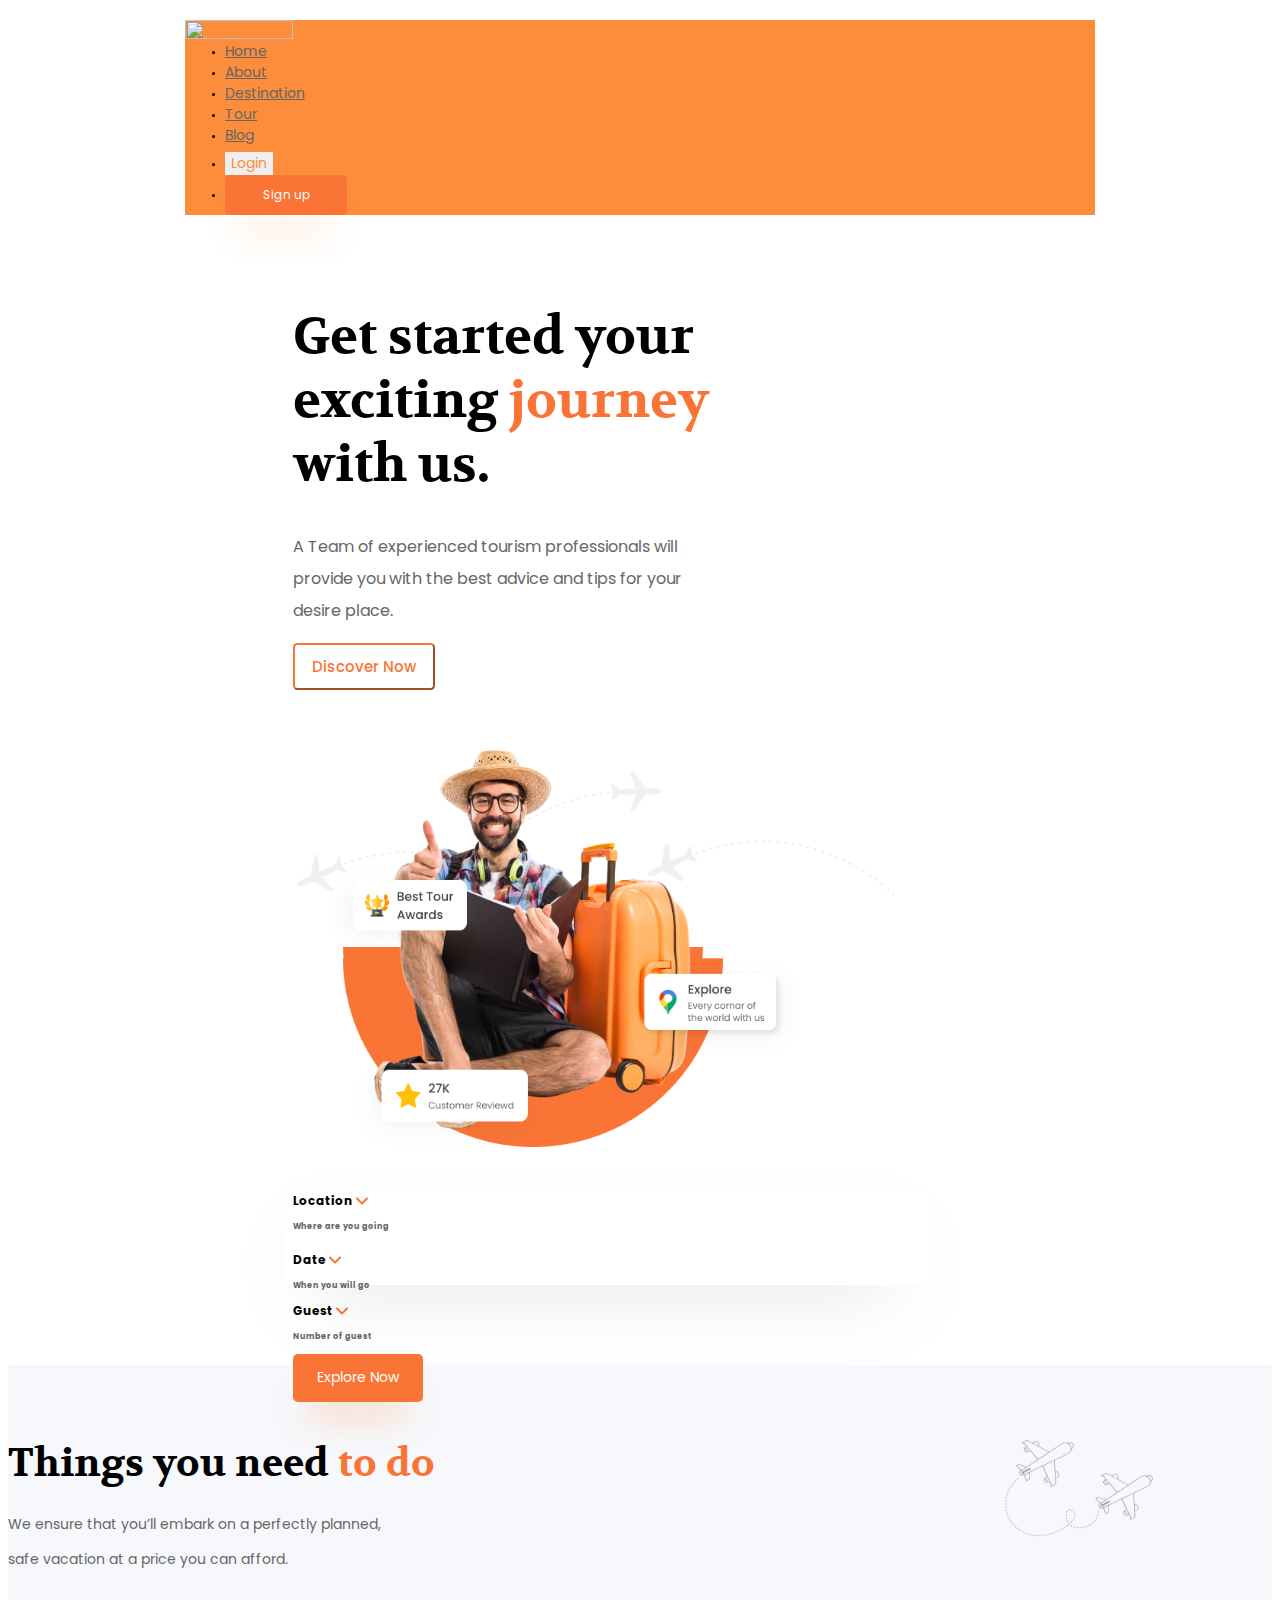
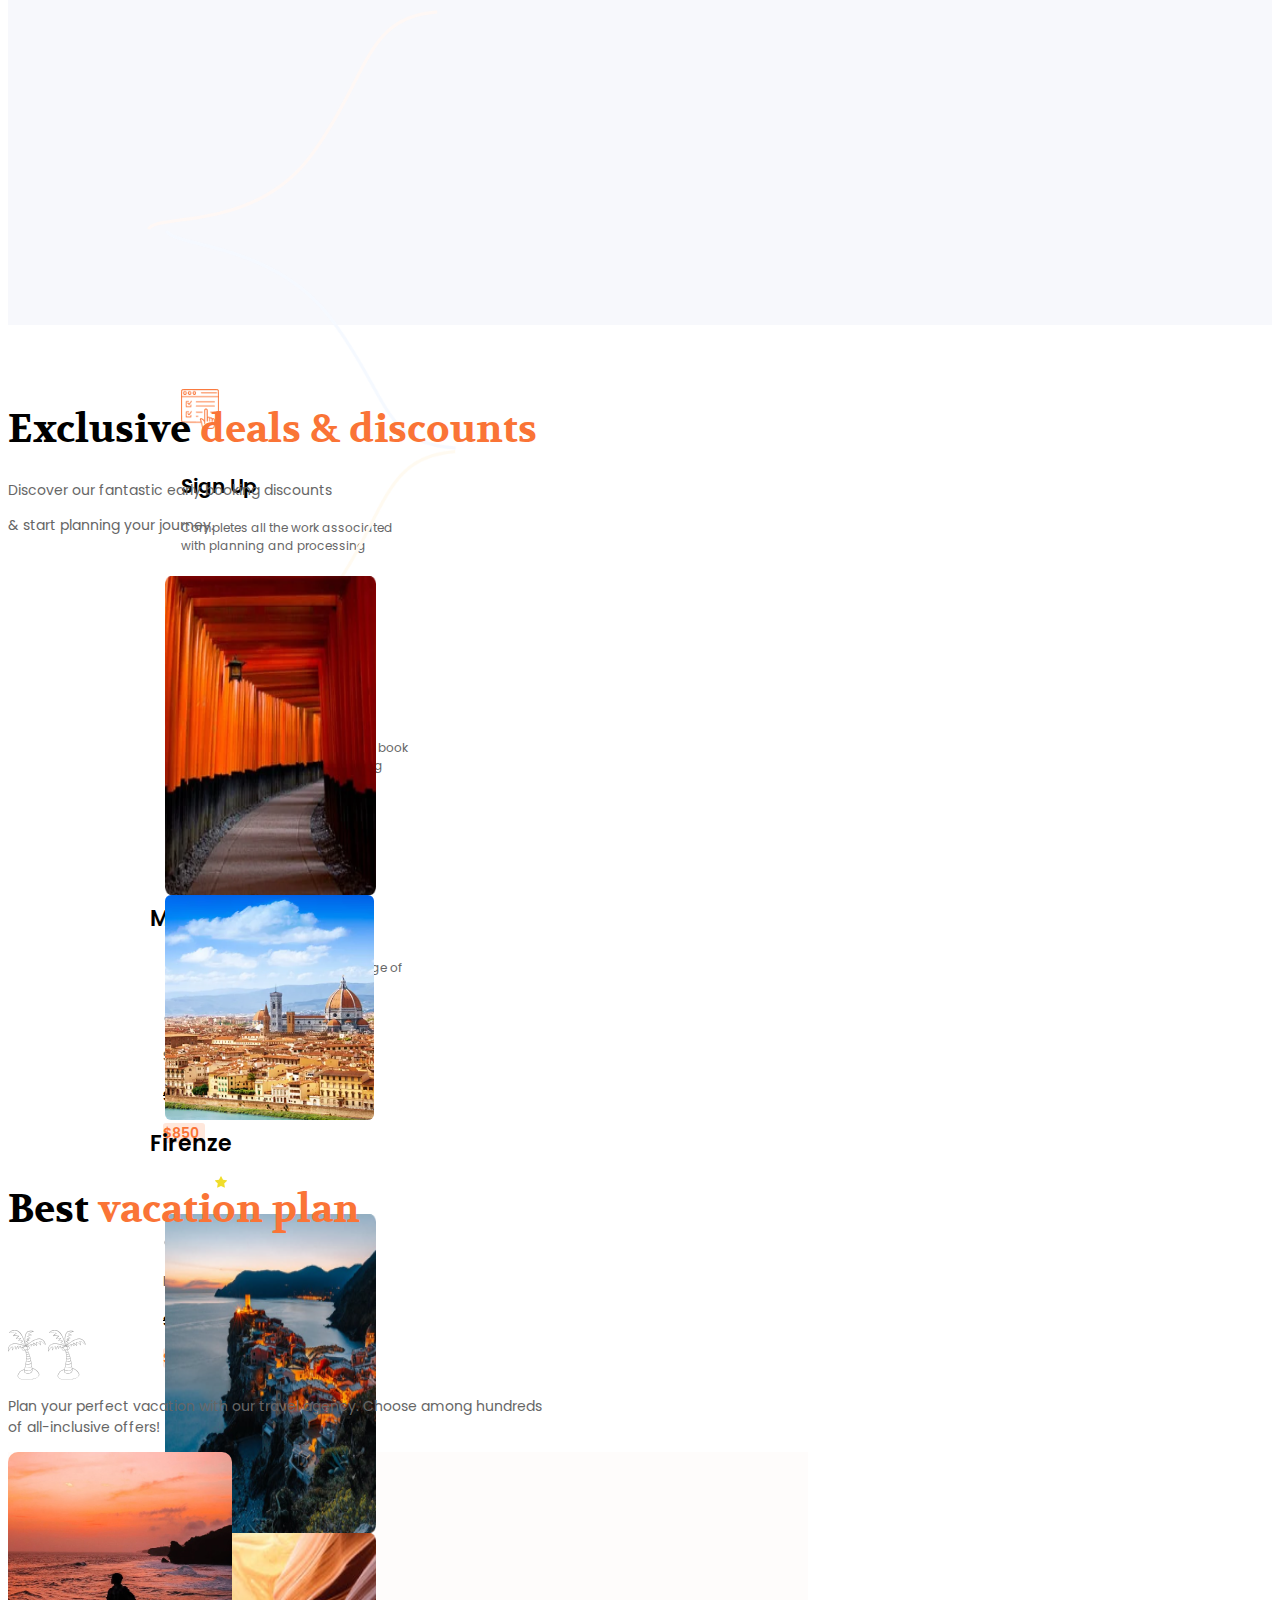
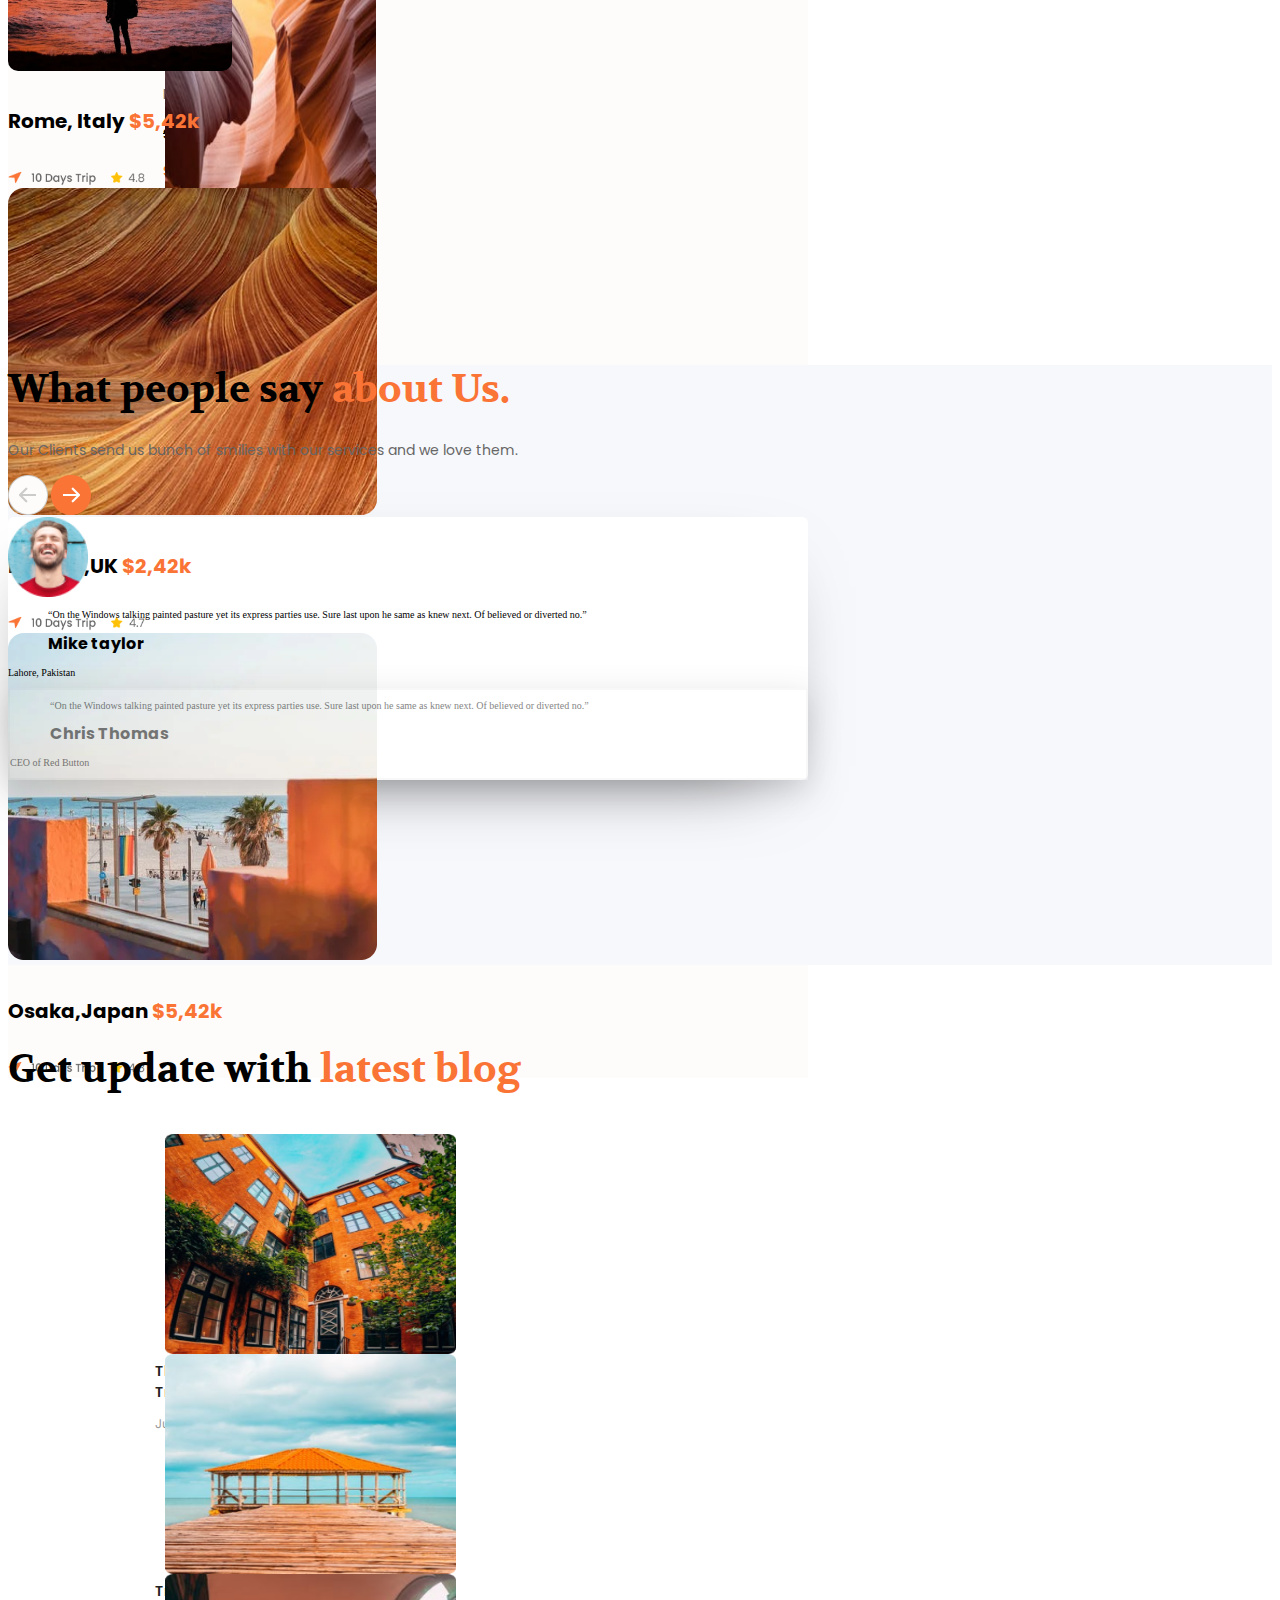
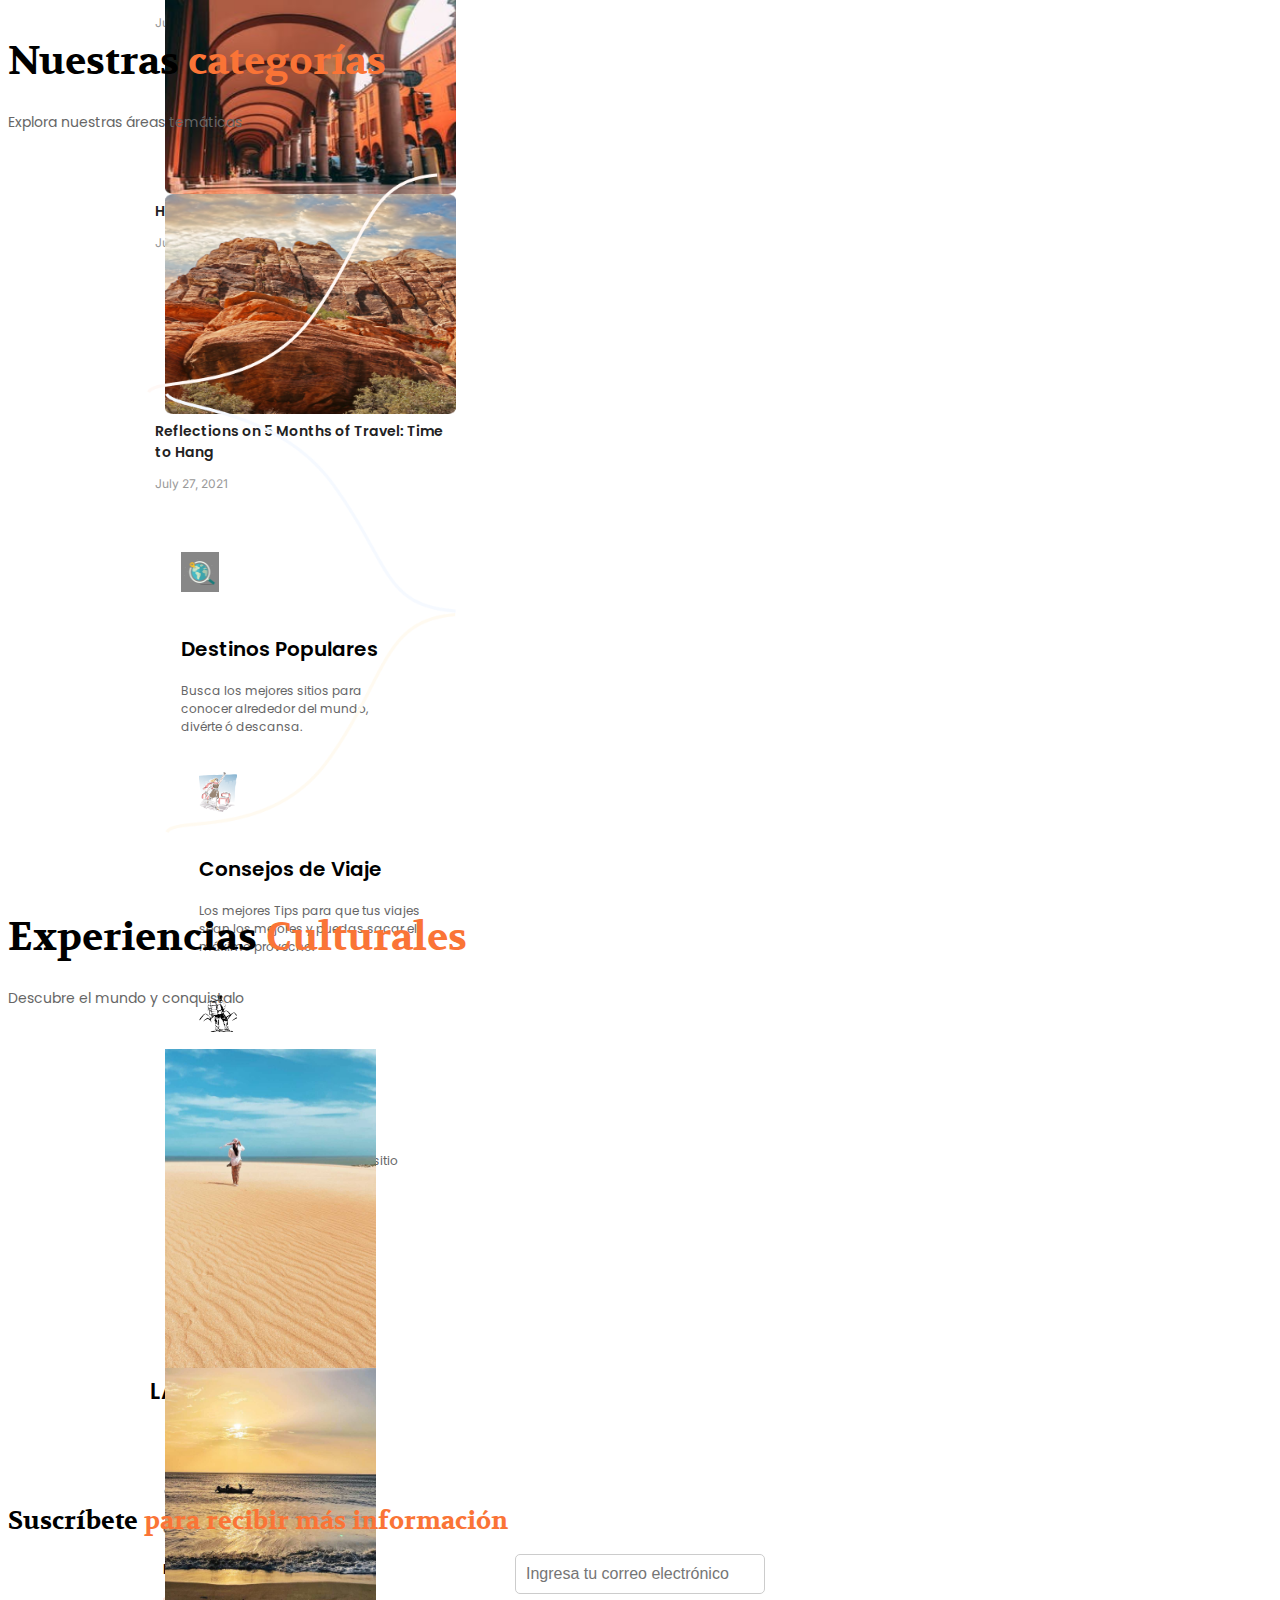
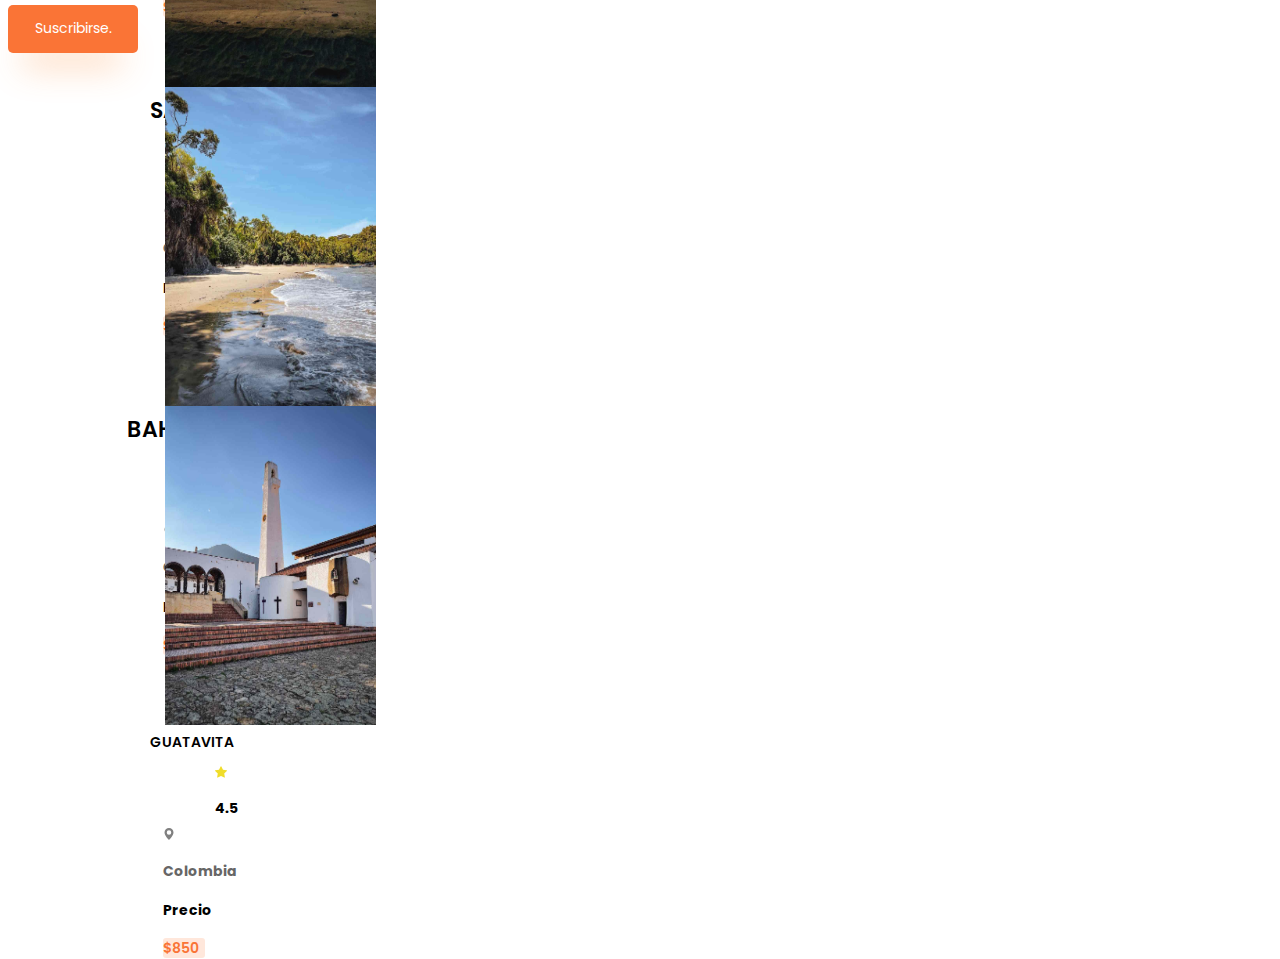
==== commit 474aece9: "finalfinalfinalisima :3" ====
--- a/Workshop-1/index.html
+++ b/Workshop-1/index.html
@@ -29,24 +29,24 @@
   <body>
     <!--- Espacio Oscar Cruz -->
     <!--<div style="width: 1920px; height: 999px;">-->
-    <header style="margin-left: 275.4px; margin-top: 2rem; width: 930px">
+    <header class="d-flex justify-content-center border " style="background-color: #fd8d3a; margin: 2rem auto auto auto; width: 910px;">
       <nav class="nav-bar navbar-ligth">
-        <div class="container-fluid">
+        <div class="container-fluid border bg-success" style="padding-right: 188px;">
           <div class="row">
             <div
-              class="col-2 d-flex flex-now justify-content-centerr"
-              style="margin-top: 11px"
+              class="col-2 d-flex flex-now justify-content-center border"
+              style="margin-top: 11px; padding: 0;"
             >
-              <a title="Trabook" href="#"
+              <a title="Trabook" href="#" class="border bg-primary" style="padding: 0;"
                 ><img
                   src="./imagenes/Logo.png"
-                  style="width: 108px; height: 19px"
+                  style="width: 108px; height: 19px; padding: 0;"
               /></a>
             </div>
             <div class="col-8">
               <ul
                 class="navbar-nav d-flex flex-row justify-content-center align-items-center"
-                style="margin-left: -35px"
+                style="margin: auto; "
               >
                 <li>
                   <a
@@ -89,7 +89,7 @@
             </div>
             <div
               class="col-2 d-flex justify-content-center align-items-center"
-              style="margin-left: -15px"
+              style="margin-left: 0px;"
             >
               <ul
                 class="navbar-nav d-flex flex-row"
@@ -1383,7 +1383,7 @@
                   <h4
                     id="f-menu"
                     style="font-size: 14px"
-                  >
+                  > 
                     Precio
                   </h4>
                   <h4
@@ -1414,14 +1414,9 @@
                 id="b-2"
                 style="height: 48px; width: 130px; font-size: 14px"
               >
-                Suscribirse
+                Suscribirse.
               </button>
   </form>
 </div>
-    <!--/////////////////////-->
-
-    <!--Espacio Juan Fernando-->
-
-    <!--/////////////////////-->
   </body>
 </html>
